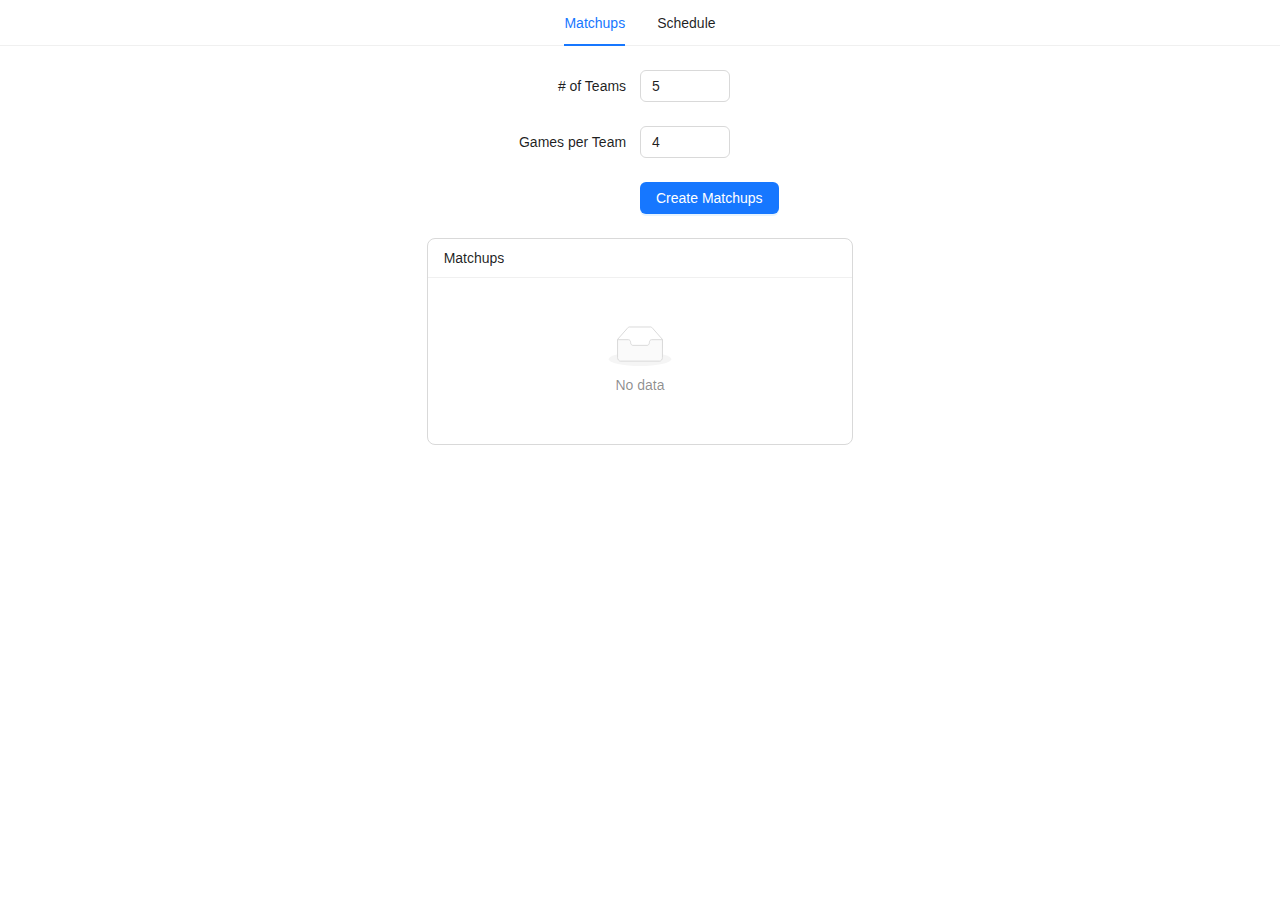
==== index.html @ 0de0ee50 "Initial commit" ====
<!DOCTYPE html><html lang="en"><head><meta charSet="utf-8"/><meta name="viewport" content="width=device-width, initial-scale=1"/><link rel="preload" href="/_next/static/media/4473ecc91f70f139-s.p.woff" as="font" crossorigin="" type="font/woff"/><link rel="preload" href="/_next/static/media/463dafcda517f24f-s.p.woff" as="font" crossorigin="" type="font/woff"/><link rel="stylesheet" href="/_next/static/css/fddc593a4c89abf1.css" data-precedence="next"/><link rel="preload" as="script" fetchPriority="low" href="/_next/static/chunks/webpack-c6ebdbcdc48341c8.js"/><script src="/_next/static/chunks/fd9d1056-bf12fd48b55a9a02.js" async=""></script><script src="/_next/static/chunks/23-c99eb7c52fe7d70e.js" async=""></script><script src="/_next/static/chunks/main-app-b1419a8f0c3ee296.js" async=""></script><script src="/_next/static/chunks/153-5f4d2be65ef3ec85.js" async=""></script><script src="/_next/static/chunks/app/page-cc1ab53317af07b2.js" async=""></script><title>Simple Scheduling</title><meta name="description" content="Scheduling Made Simple"/><link rel="icon" href="/icon.ico?8e29226c26d1bb35" type="image/x-icon" sizes="32x32"/><meta name="next-size-adjust"/><script src="/_next/static/chunks/polyfills-78c92fac7aa8fdd8.js" noModule=""></script></head><body class="__variable_1e4310 __variable_c3aa02 antialiased"><main><div class="ant-row ant-row-center css-qnu6hi"><div class="ant-col ant-col-24 css-qnu6hi"><ul class="ant-menu-overflow ant-menu ant-menu-root ant-menu-horizontal ant-menu-light css-qnu6hi" style="position:relative;display:flex;justify-content:center" role="menu" tabindex="0" data-menu-list="true"><li class="ant-menu-overflow-item ant-menu-item ant-menu-item-selected ant-menu-item-only-child" style="opacity:1;order:0" role="menuitem" tabindex="-1"><span class="ant-menu-title-content">Matchups</span></li><li class="ant-menu-overflow-item ant-menu-item ant-menu-item-only-child" style="opacity:1;order:1" role="menuitem" tabindex="-1"><span class="ant-menu-title-content">Schedule</span></li><li class="ant-menu-overflow-item ant-menu-overflow-item-rest ant-menu-submenu ant-menu-submenu-horizontal" style="opacity:0;height:0;overflow-y:hidden;order:9007199254740991;pointer-events:none;position:absolute" aria-hidden="true" role="none"><div role="menuitem" class="ant-menu-submenu-title" tabindex="-1" aria-expanded="false" aria-haspopup="true"><span role="img" aria-label="ellipsis" class="anticon anticon-ellipsis"><svg viewBox="64 64 896 896" focusable="false" data-icon="ellipsis" width="1em" height="1em" fill="currentColor" aria-hidden="true"><path d="M176 511a56 56 0 10112 0 56 56 0 10-112 0zm280 0a56 56 0 10112 0 56 56 0 10-112 0zm280 0a56 56 0 10112 0 56 56 0 10-112 0z"></path></svg></span><i class="ant-menu-submenu-arrow"></i></div></li></ul><div style="display:none" aria-hidden="true"></div></div></div><br/><div class="ant-row ant-row-center css-qnu6hi"><div class="ant-col ant-col-24 css-qnu6hi"><form id="basic" autoComplete="off" style="width:100%" class="ant-form ant-form-horizontal css-qnu6hi"><div class="ant-form-item css-qnu6hi"><div class="ant-row ant-form-item-row css-qnu6hi"><div class="ant-col ant-col-12 ant-form-item-label css-qnu6hi"><label for="basic_numberOfTeams" class="ant-form-item-no-colon" title="# of Teams"># of Teams</label></div><div class="ant-col ant-col-8 ant-form-item-control css-qnu6hi"><div class="ant-form-item-control-input"><div class="ant-form-item-control-input-content"><div class="ant-input-number ant-input-number-in-form-item css-qnu6hi ant-input-number-outlined"><div class="ant-input-number-handler-wrap"><span unselectable="on" role="button" aria-label="Increase Value" aria-disabled="false" class="ant-input-number-handler ant-input-number-handler-up"><span role="img" aria-label="up" class="anticon anticon-up ant-input-number-handler-up-inner"><svg viewBox="64 64 896 896" focusable="false" data-icon="up" width="1em" height="1em" fill="currentColor" aria-hidden="true"><path d="M890.5 755.3L537.9 269.2c-12.8-17.6-39-17.6-51.7 0L133.5 755.3A8 8 0 00140 768h75c5.1 0 9.9-2.5 12.9-6.6L512 369.8l284.1 391.6c3 4.1 7.8 6.6 12.9 6.6h75c6.5 0 10.3-7.4 6.5-12.7z"></path></svg></span></span><span unselectable="on" role="button" aria-label="Decrease Value" aria-disabled="false" class="ant-input-number-handler ant-input-number-handler-down"><span role="img" aria-label="down" class="anticon anticon-down ant-input-number-handler-down-inner"><svg viewBox="64 64 896 896" focusable="false" data-icon="down" width="1em" height="1em" fill="currentColor" aria-hidden="true"><path d="M884 256h-75c-5.1 0-9.9 2.5-12.9 6.6L512 654.2 227.9 262.6c-3-4.1-7.8-6.6-12.9-6.6h-75c-6.5 0-10.3 7.4-6.5 12.7l352.6 486.1c12.8 17.6 39 17.6 51.7 0l352.6-486.1c3.9-5.3.1-12.7-6.4-12.7z"></path></svg></span></span></div><div class="ant-input-number-input-wrap"><input autoComplete="off" role="spinbutton" aria-valuemin="4" aria-valuemax="9" aria-valuenow="5" step="1" id="basic_numberOfTeams" class="ant-input-number-input" value="5"/></div></div></div></div></div></div></div><div class="ant-form-item css-qnu6hi"><div class="ant-row ant-form-item-row css-qnu6hi"><div class="ant-col ant-col-12 ant-form-item-label css-qnu6hi"><label for="basic_gamesPerTeam" class="ant-form-item-no-colon" title="Games per Team">Games per Team</label></div><div class="ant-col ant-col-8 ant-form-item-control css-qnu6hi"><div class="ant-form-item-control-input"><div class="ant-form-item-control-input-content"><div class="ant-input-number ant-input-number-in-form-item css-qnu6hi ant-input-number-outlined"><div class="ant-input-number-handler-wrap"><span unselectable="on" role="button" aria-label="Increase Value" aria-disabled="false" class="ant-input-number-handler ant-input-number-handler-up"><span role="img" aria-label="up" class="anticon anticon-up ant-input-number-handler-up-inner"><svg viewBox="64 64 896 896" focusable="false" data-icon="up" width="1em" height="1em" fill="currentColor" aria-hidden="true"><path d="M890.5 755.3L537.9 269.2c-12.8-17.6-39-17.6-51.7 0L133.5 755.3A8 8 0 00140 768h75c5.1 0 9.9-2.5 12.9-6.6L512 369.8l284.1 391.6c3 4.1 7.8 6.6 12.9 6.6h75c6.5 0 10.3-7.4 6.5-12.7z"></path></svg></span></span><span unselectable="on" role="button" aria-label="Decrease Value" aria-disabled="true" class="ant-input-number-handler ant-input-number-handler-down ant-input-number-handler-down-disabled"><span role="img" aria-label="down" class="anticon anticon-down ant-input-number-handler-down-inner"><svg viewBox="64 64 896 896" focusable="false" data-icon="down" width="1em" height="1em" fill="currentColor" aria-hidden="true"><path d="M884 256h-75c-5.1 0-9.9 2.5-12.9 6.6L512 654.2 227.9 262.6c-3-4.1-7.8-6.6-12.9-6.6h-75c-6.5 0-10.3 7.4-6.5 12.7l352.6 486.1c12.8 17.6 39 17.6 51.7 0l352.6-486.1c3.9-5.3.1-12.7-6.4-12.7z"></path></svg></span></span></div><div class="ant-input-number-input-wrap"><input autoComplete="off" role="spinbutton" aria-valuemin="4" aria-valuemax="8" aria-valuenow="4" step="2" id="basic_gamesPerTeam" class="ant-input-number-input" value="4"/></div></div></div></div></div></div></div><div class="ant-form-item css-qnu6hi"><div class="ant-row ant-form-item-row css-qnu6hi"><div class="ant-col ant-col-offset-12 ant-form-item-control css-qnu6hi"><div class="ant-form-item-control-input"><div class="ant-form-item-control-input-content"><button type="submit" class="ant-btn css-qnu6hi ant-btn-primary"><span>Create Matchups</span></button></div></div></div></div></div></form></div></div><div class="ant-row ant-row-center css-qnu6hi"><div class="ant-col ant-col-xs-24 ant-col-sm-8 css-qnu6hi"><div style="width:100%" class="ant-list ant-list-sm ant-list-split ant-list-bordered css-qnu6hi"><div class="ant-list-header"><div>Matchups</div></div><div class="ant-spin-nested-loading css-qnu6hi"><div class="ant-spin-container"><div class="ant-list-empty-text"><div class="css-qnu6hi ant-empty ant-empty-normal"><div class="ant-empty-image"><svg width="64" height="41" viewBox="0 0 64 41" xmlns="http://www.w3.org/2000/svg"><title>Simple Empty</title><g transform="translate(0 1)" fill="none" fill-rule="evenodd"><ellipse fill="#f5f5f5" cx="32" cy="33" rx="32" ry="7"></ellipse><g fill-rule="nonzero" stroke="#d9d9d9"><path d="M55 12.76L44.854 1.258C44.367.474 43.656 0 42.907 0H21.093c-.749 0-1.46.474-1.947 1.257L9 12.761V22h46v-9.24z"></path><path d="M41.613 15.931c0-1.605.994-2.93 2.227-2.931H55v18.137C55 33.26 53.68 35 52.05 35h-40.1C10.32 35 9 33.259 9 31.137V13h11.16c1.233 0 2.227 1.323 2.227 2.928v.022c0 1.605 1.005 2.901 2.237 2.901h14.752c1.232 0 2.237-1.308 2.237-2.913v-.007z" fill="#fafafa"></path></g></g></svg></div><div class="ant-empty-description">No data</div></div></div></div></div></div></div></div></main><script src="/_next/static/chunks/webpack-c6ebdbcdc48341c8.js" async=""></script><script>(self.__next_f=self.__next_f||[]).push([0]);self.__next_f.push([2,null])</script><script>self.__next_f.push([1,"1:HL[\"/_next/static/media/4473ecc91f70f139-s.p.woff\",\"font\",{\"crossOrigin\":\"\",\"type\":\"font/woff\"}]\n2:HL[\"/_next/static/media/463dafcda517f24f-s.p.woff\",\"font\",{\"crossOrigin\":\"\",\"type\":\"font/woff\"}]\n3:HL[\"/_next/static/css/fddc593a4c89abf1.css\",\"style\"]\n"])</script><script>self.__next_f.push([1,"4:I[5751,[],\"\"]\n6:I[6513,[],\"ClientPageRoot\"]\n7:I[4405,[\"153\",\"static/chunks/153-5f4d2be65ef3ec85.js\",\"931\",\"static/chunks/app/page-cc1ab53317af07b2.js\"],\"default\",1]\n8:I[9275,[],\"\"]\n9:I[1343,[],\"\"]\nb:I[6130,[],\"\"]\nc:[]\n"])</script><script>self.__next_f.push([1,"0:[\"$\",\"$L4\",null,{\"buildId\":\"WcYzYQ-mXGl5-zBvfNTDU\",\"assetPrefix\":\"\",\"urlParts\":[\"\",\"\"],\"initialTree\":[\"\",{\"children\":[\"__PAGE__\",{}]},\"$undefined\",\"$undefined\",true],\"initialSeedData\":[\"\",{\"children\":[\"__PAGE__\",{},[[\"$L5\",[\"$\",\"$L6\",null,{\"props\":{\"params\":{},\"searchParams\":{}},\"Component\":\"$7\"}],null],null],null]},[[[[\"$\",\"link\",\"0\",{\"rel\":\"stylesheet\",\"href\":\"/_next/static/css/fddc593a4c89abf1.css\",\"precedence\":\"next\",\"crossOrigin\":\"$undefined\"}]],[\"$\",\"html\",null,{\"lang\":\"en\",\"children\":[\"$\",\"body\",null,{\"className\":\"__variable_1e4310 __variable_c3aa02 antialiased\",\"children\":[\"$\",\"$L8\",null,{\"parallelRouterKey\":\"children\",\"segmentPath\":[\"children\"],\"error\":\"$undefined\",\"errorStyles\":\"$undefined\",\"errorScripts\":\"$undefined\",\"template\":[\"$\",\"$L9\",null,{}],\"templateStyles\":\"$undefined\",\"templateScripts\":\"$undefined\",\"notFound\":[[\"$\",\"title\",null,{\"children\":\"404: This page could not be found.\"}],[\"$\",\"div\",null,{\"style\":{\"fontFamily\":\"system-ui,\\\"Segoe UI\\\",Roboto,Helvetica,Arial,sans-serif,\\\"Apple Color Emoji\\\",\\\"Segoe UI Emoji\\\"\",\"height\":\"100vh\",\"textAlign\":\"center\",\"display\":\"flex\",\"flexDirection\":\"column\",\"alignItems\":\"center\",\"justifyContent\":\"center\"},\"children\":[\"$\",\"div\",null,{\"children\":[[\"$\",\"style\",null,{\"dangerouslySetInnerHTML\":{\"__html\":\"body{color:#000;background:#fff;margin:0}.next-error-h1{border-right:1px solid rgba(0,0,0,.3)}@media (prefers-color-scheme:dark){body{color:#fff;background:#000}.next-error-h1{border-right:1px solid rgba(255,255,255,.3)}}\"}}],[\"$\",\"h1\",null,{\"className\":\"next-error-h1\",\"style\":{\"display\":\"inline-block\",\"margin\":\"0 20px 0 0\",\"padding\":\"0 23px 0 0\",\"fontSize\":24,\"fontWeight\":500,\"verticalAlign\":\"top\",\"lineHeight\":\"49px\"},\"children\":\"404\"}],[\"$\",\"div\",null,{\"style\":{\"display\":\"inline-block\"},\"children\":[\"$\",\"h2\",null,{\"style\":{\"fontSize\":14,\"fontWeight\":400,\"lineHeight\":\"49px\",\"margin\":0},\"children\":\"This page could not be found.\"}]}]]}]}]],\"notFoundStyles\":[]}]}]}]],null],null],\"couldBeIntercepted\":false,\"initialHead\":[null,\"$La\"],\"globalErrorComponent\":\"$b\",\"missingSlots\":\"$Wc\"}]\n"])</script><script>self.__next_f.push([1,"a:[[\"$\",\"meta\",\"0\",{\"name\":\"viewport\",\"content\":\"width=device-width, initial-scale=1\"}],[\"$\",\"meta\",\"1\",{\"charSet\":\"utf-8\"}],[\"$\",\"title\",\"2\",{\"children\":\"Simple Scheduling\"}],[\"$\",\"meta\",\"3\",{\"name\":\"description\",\"content\":\"Scheduling Made Simple\"}],[\"$\",\"link\",\"4\",{\"rel\":\"icon\",\"href\":\"/icon.ico?8e29226c26d1bb35\",\"type\":\"image/x-icon\",\"sizes\":\"32x32\"}],[\"$\",\"meta\",\"5\",{\"name\":\"next-size-adjust\"}]]\n5:null\n"])</script></body></html>
---- _next/static/css/fddc593a4c89abf1.css ----
@font-face{font-family:__geistSans_1e4310;src:url(/_next/static/media/4473ecc91f70f139-s.p.woff) format("woff");font-display:swap;font-weight:100 900}@font-face{font-family:__geistSans_Fallback_1e4310;src:local("Arial");ascent-override:85.83%;descent-override:20.52%;line-gap-override:9.33%;size-adjust:107.19%}.__className_1e4310{font-family:__geistSans_1e4310,__geistSans_Fallback_1e4310}.__variable_1e4310{--font-geist-sans:"__geistSans_1e4310","__geistSans_Fallback_1e4310"}@font-face{font-family:__geistMono_c3aa02;src:url(/_next/static/media/463dafcda517f24f-s.p.woff) format("woff");font-display:swap;font-weight:100 900}@font-face{font-family:__geistMono_Fallback_c3aa02;src:local("Arial");ascent-override:69.97%;descent-override:16.73%;line-gap-override:7.61%;size-adjust:131.49%}.__className_c3aa02{font-family:__geistMono_c3aa02,__geistMono_Fallback_c3aa02}.__variable_c3aa02{--font-geist-mono:"__geistMono_c3aa02","__geistMono_Fallback_c3aa02"}

/*
! tailwindcss v3.4.11 | MIT License | https://tailwindcss.com
*/*,:after,:before{box-sizing:border-box;border:0 solid #e5e7eb}:after,:before{--tw-content:""}:host,html{line-height:1.5;-webkit-text-size-adjust:100%;-moz-tab-size:4;tab-size:4;font-family:ui-sans-serif,system-ui,sans-serif,Apple Color Emoji,Segoe UI Emoji,Segoe UI Symbol,Noto Color Emoji;font-feature-settings:normal;font-variation-settings:normal;-webkit-tap-highlight-color:transparent}body{margin:0;line-height:inherit}hr{height:0;color:inherit;border-top-width:1px}abbr:where([title]){text-decoration:underline dotted}h1,h2,h3,h4,h5,h6{font-size:inherit;font-weight:inherit}a{color:inherit;text-decoration:inherit}b,strong{font-weight:bolder}code,kbd,pre,samp{font-family:ui-monospace,SFMono-Regular,Menlo,Monaco,Consolas,Liberation Mono,Courier New,monospace;font-feature-settings:normal;font-variation-settings:normal;font-size:1em}small{font-size:80%}sub,sup{font-size:75%;line-height:0;position:relative;vertical-align:baseline}sub{bottom:-.25em}sup{top:-.5em}table{text-indent:0;border-color:inherit;border-collapse:collapse}button,input,optgroup,select,textarea{font-family:inherit;font-feature-settings:inherit;font-variation-settings:inherit;font-size:100%;font-weight:inherit;line-height:inherit;letter-spacing:inherit;color:inherit;margin:0;padding:0}button,select{text-transform:none}button,input:where([type=button]),input:where([type=reset]),input:where([type=submit]){-webkit-appearance:button;background-color:transparent;background-image:none}:-moz-focusring{outline:auto}:-moz-ui-invalid{box-shadow:none}progress{vertical-align:baseline}::-webkit-inner-spin-button,::-webkit-outer-spin-button{height:auto}[type=search]{-webkit-appearance:textfield;outline-offset:-2px}::-webkit-search-decoration{-webkit-appearance:none}::-webkit-file-upload-button{-webkit-appearance:button;font:inherit}summary{display:list-item}blockquote,dd,dl,figure,h1,h2,h3,h4,h5,h6,hr,p,pre{margin:0}fieldset{margin:0}fieldset,legend{padding:0}menu,ol,ul{list-style:none;margin:0;padding:0}dialog{padding:0}textarea{resize:vertical}input::placeholder,textarea::placeholder{opacity:1;color:#9ca3af}[role=button],button{cursor:pointer}:disabled{cursor:default}audio,canvas,embed,iframe,img,object,svg,video{display:block;vertical-align:middle}img,video{max-width:100%;height:auto}[hidden]{display:none}*,:after,:before{--tw-border-spacing-x:0;--tw-border-spacing-y:0;--tw-translate-x:0;--tw-translate-y:0;--tw-rotate:0;--tw-skew-x:0;--tw-skew-y:0;--tw-scale-x:1;--tw-scale-y:1;--tw-pan-x: ;--tw-pan-y: ;--tw-pinch-zoom: ;--tw-scroll-snap-strictness:proximity;--tw-gradient-from-position: ;--tw-gradient-via-position: ;--tw-gradient-to-position: ;--tw-ordinal: ;--tw-slashed-zero: ;--tw-numeric-figure: ;--tw-numeric-spacing: ;--tw-numeric-fraction: ;--tw-ring-inset: ;--tw-ring-offset-width:0px;--tw-ring-offset-color:#fff;--tw-ring-color:rgba(59,130,246,.5);--tw-ring-offset-shadow:0 0 #0000;--tw-ring-shadow:0 0 #0000;--tw-shadow:0 0 #0000;--tw-shadow-colored:0 0 #0000;--tw-blur: ;--tw-brightness: ;--tw-contrast: ;--tw-grayscale: ;--tw-hue-rotate: ;--tw-invert: ;--tw-saturate: ;--tw-sepia: ;--tw-drop-shadow: ;--tw-backdrop-blur: ;--tw-backdrop-brightness: ;--tw-backdrop-contrast: ;--tw-backdrop-grayscale: ;--tw-backdrop-hue-rotate: ;--tw-backdrop-invert: ;--tw-backdrop-opacity: ;--tw-backdrop-saturate: ;--tw-backdrop-sepia: ;--tw-contain-size: ;--tw-contain-layout: ;--tw-contain-paint: ;--tw-contain-style: }::backdrop{--tw-border-spacing-x:0;--tw-border-spacing-y:0;--tw-translate-x:0;--tw-translate-y:0;--tw-rotate:0;--tw-skew-x:0;--tw-skew-y:0;--tw-scale-x:1;--tw-scale-y:1;--tw-pan-x: ;--tw-pan-y: ;--tw-pinch-zoom: ;--tw-scroll-snap-strictness:proximity;--tw-gradient-from-position: ;--tw-gradient-via-position: ;--tw-gradient-to-position: ;--tw-ordinal: ;--tw-slashed-zero: ;--tw-numeric-figure: ;--tw-numeric-spacing: ;--tw-numeric-fraction: ;--tw-ring-inset: ;--tw-ring-offset-width:0px;--tw-ring-offset-color:#fff;--tw-ring-color:rgba(59,130,246,.5);--tw-ring-offset-shadow:0 0 #0000;--tw-ring-shadow:0 0 #0000;--tw-shadow:0 0 #0000;--tw-shadow-colored:0 0 #0000;--tw-blur: ;--tw-brightness: ;--tw-contrast: ;--tw-grayscale: ;--tw-hue-rotate: ;--tw-invert: ;--tw-saturate: ;--tw-sepia: ;--tw-drop-shadow: ;--tw-backdrop-blur: ;--tw-backdrop-brightness: ;--tw-backdrop-contrast: ;--tw-backdrop-grayscale: ;--tw-backdrop-hue-rotate: ;--tw-backdrop-invert: ;--tw-backdrop-opacity: ;--tw-backdrop-saturate: ;--tw-backdrop-sepia: ;--tw-contain-size: ;--tw-contain-layout: ;--tw-contain-paint: ;--tw-contain-style: }.relative{position:relative}.flex{display:flex}.antialiased{-webkit-font-smoothing:antialiased;-moz-osx-font-smoothing:grayscale}
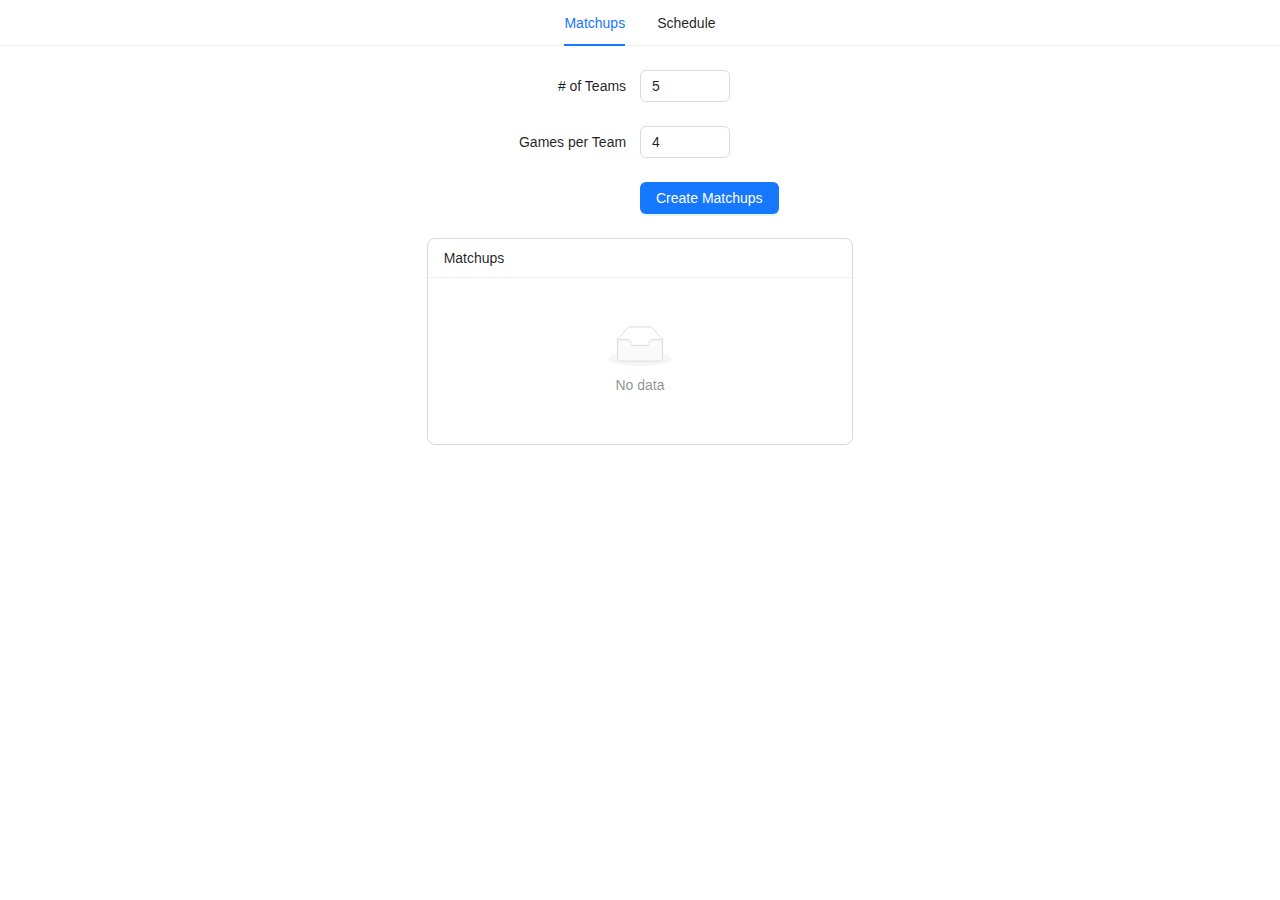
==== commit 8b609509: "Add files via upload" ====
--- a/index.html
+++ b/index.html
@@ -1 +1,9464 @@
-<!DOCTYPE html><html lang="en"><head><meta charSet="utf-8"/><meta name="viewport" content="width=device-width, initial-scale=1"/><link rel="preload" href="/_next/static/media/4473ecc91f70f139-s.p.woff" as="font" crossorigin="" type="font/woff"/><link rel="preload" href="/_next/static/media/463dafcda517f24f-s.p.woff" as="font" crossorigin="" type="font/woff"/><link rel="stylesheet" href="/_next/static/css/fddc593a4c89abf1.css" data-precedence="next"/><link rel="preload" as="script" fetchPriority="low" href="/_next/static/chunks/webpack-c6ebdbcdc48341c8.js"/><script src="/_next/static/chunks/fd9d1056-bf12fd48b55a9a02.js" async=""></script><script src="/_next/static/chunks/23-c99eb7c52fe7d70e.js" async=""></script><script src="/_next/static/chunks/main-app-b1419a8f0c3ee296.js" async=""></script><script src="/_next/static/chunks/153-5f4d2be65ef3ec85.js" async=""></script><script src="/_next/static/chunks/app/page-cc1ab53317af07b2.js" async=""></script><title>Simple Scheduling</title><meta name="description" content="Scheduling Made Simple"/><link rel="icon" href="/icon.ico?8e29226c26d1bb35" type="image/x-icon" sizes="32x32"/><meta name="next-size-adjust"/><script src="/_next/static/chunks/polyfills-78c92fac7aa8fdd8.js" noModule=""></script></head><body class="__variable_1e4310 __variable_c3aa02 antialiased"><main><div class="ant-row ant-row-center css-qnu6hi"><div class="ant-col ant-col-24 css-qnu6hi"><ul class="ant-menu-overflow ant-menu ant-menu-root ant-menu-horizontal ant-menu-light css-qnu6hi" style="position:relative;display:flex;justify-content:center" role="menu" tabindex="0" data-menu-list="true"><li class="ant-menu-overflow-item ant-menu-item ant-menu-item-selected ant-menu-item-only-child" style="opacity:1;order:0" role="menuitem" tabindex="-1"><span class="ant-menu-title-content">Matchups</span></li><li class="ant-menu-overflow-item ant-menu-item ant-menu-item-only-child" style="opacity:1;order:1" role="menuitem" tabindex="-1"><span class="ant-menu-title-content">Schedule</span></li><li class="ant-menu-overflow-item ant-menu-overflow-item-rest ant-menu-submenu ant-menu-submenu-horizontal" style="opacity:0;height:0;overflow-y:hidden;order:9007199254740991;pointer-events:none;position:absolute" aria-hidden="true" role="none"><div role="menuitem" class="ant-menu-submenu-title" tabindex="-1" aria-expanded="false" aria-haspopup="true"><span role="img" aria-label="ellipsis" class="anticon anticon-ellipsis"><svg viewBox="64 64 896 896" focusable="false" data-icon="ellipsis" width="1em" height="1em" fill="currentColor" aria-hidden="true"><path d="M176 511a56 56 0 10112 0 56 56 0 10-112 0zm280 0a56 56 0 10112 0 56 56 0 10-112 0zm280 0a56 56 0 10112 0 56 56 0 10-112 0z"></path></svg></span><i class="ant-menu-submenu-arrow"></i></div></li></ul><div style="display:none" aria-hidden="true"></div></div></div><br/><div class="ant-row ant-row-center css-qnu6hi"><div class="ant-col ant-col-24 css-qnu6hi"><form id="basic" autoComplete="off" style="width:100%" class="ant-form ant-form-horizontal css-qnu6hi"><div class="ant-form-item css-qnu6hi"><div class="ant-row ant-form-item-row css-qnu6hi"><div class="ant-col ant-col-12 ant-form-item-label css-qnu6hi"><label for="basic_numberOfTeams" class="ant-form-item-no-colon" title="# of Teams"># of Teams</label></div><div class="ant-col ant-col-8 ant-form-item-control css-qnu6hi"><div class="ant-form-item-control-input"><div class="ant-form-item-control-input-content"><div class="ant-input-number ant-input-number-in-form-item css-qnu6hi ant-input-number-outlined"><div class="ant-input-number-handler-wrap"><span unselectable="on" role="button" aria-label="Increase Value" aria-disabled="false" class="ant-input-number-handler ant-input-number-handler-up"><span role="img" aria-label="up" class="anticon anticon-up ant-input-number-handler-up-inner"><svg viewBox="64 64 896 896" focusable="false" data-icon="up" width="1em" height="1em" fill="currentColor" aria-hidden="true"><path d="M890.5 755.3L537.9 269.2c-12.8-17.6-39-17.6-51.7 0L133.5 755.3A8 8 0 00140 768h75c5.1 0 9.9-2.5 12.9-6.6L512 369.8l284.1 391.6c3 4.1 7.8 6.6 12.9 6.6h75c6.5 0 10.3-7.4 6.5-12.7z"></path></svg></span></span><span unselectable="on" role="button" aria-label="Decrease Value" aria-disabled="false" class="ant-input-number-handler ant-input-number-handler-down"><span role="img" aria-label="down" class="anticon anticon-down ant-input-number-handler-down-inner"><svg viewBox="64 64 896 896" focusable="false" data-icon="down" width="1em" height="1em" fill="currentColor" aria-hidden="true"><path d="M884 256h-75c-5.1 0-9.9 2.5-12.9 6.6L512 654.2 227.9 262.6c-3-4.1-7.8-6.6-12.9-6.6h-75c-6.5 0-10.3 7.4-6.5 12.7l352.6 486.1c12.8 17.6 39 17.6 51.7 0l352.6-486.1c3.9-5.3.1-12.7-6.4-12.7z"></path></svg></span></span></div><div class="ant-input-number-input-wrap"><input autoComplete="off" role="spinbutton" aria-valuemin="4" aria-valuemax="9" aria-valuenow="5" step="1" id="basic_numberOfTeams" class="ant-input-number-input" value="5"/></div></div></div></div></div></div></div><div class="ant-form-item css-qnu6hi"><div class="ant-row ant-form-item-row css-qnu6hi"><div class="ant-col ant-col-12 ant-form-item-label css-qnu6hi"><label for="basic_gamesPerTeam" class="ant-form-item-no-colon" title="Games per Team">Games per Team</label></div><div class="ant-col ant-col-8 ant-form-item-control css-qnu6hi"><div class="ant-form-item-control-input"><div class="ant-form-item-control-input-content"><div class="ant-input-number ant-input-number-in-form-item css-qnu6hi ant-input-number-outlined"><div class="ant-input-number-handler-wrap"><span unselectable="on" role="button" aria-label="Increase Value" aria-disabled="false" class="ant-input-number-handler ant-input-number-handler-up"><span role="img" aria-label="up" class="anticon anticon-up ant-input-number-handler-up-inner"><svg viewBox="64 64 896 896" focusable="false" data-icon="up" width="1em" height="1em" fill="currentColor" aria-hidden="true"><path d="M890.5 755.3L537.9 269.2c-12.8-17.6-39-17.6-51.7 0L133.5 755.3A8 8 0 00140 768h75c5.1 0 9.9-2.5 12.9-6.6L512 369.8l284.1 391.6c3 4.1 7.8 6.6 12.9 6.6h75c6.5 0 10.3-7.4 6.5-12.7z"></path></svg></span></span><span unselectable="on" role="button" aria-label="Decrease Value" aria-disabled="true" class="ant-input-number-handler ant-input-number-handler-down ant-input-number-handler-down-disabled"><span role="img" aria-label="down" class="anticon anticon-down ant-input-number-handler-down-inner"><svg viewBox="64 64 896 896" focusable="false" data-icon="down" width="1em" height="1em" fill="currentColor" aria-hidden="true"><path d="M884 256h-75c-5.1 0-9.9 2.5-12.9 6.6L512 654.2 227.9 262.6c-3-4.1-7.8-6.6-12.9-6.6h-75c-6.5 0-10.3 7.4-6.5 12.7l352.6 486.1c12.8 17.6 39 17.6 51.7 0l352.6-486.1c3.9-5.3.1-12.7-6.4-12.7z"></path></svg></span></span></div><div class="ant-input-number-input-wrap"><input autoComplete="off" role="spinbutton" aria-valuemin="4" aria-valuemax="8" aria-valuenow="4" step="2" id="basic_gamesPerTeam" class="ant-input-number-input" value="4"/></div></div></div></div></div></div></div><div class="ant-form-item css-qnu6hi"><div class="ant-row ant-form-item-row css-qnu6hi"><div class="ant-col ant-col-offset-12 ant-form-item-control css-qnu6hi"><div class="ant-form-item-control-input"><div class="ant-form-item-control-input-content"><button type="submit" class="ant-btn css-qnu6hi ant-btn-primary"><span>Create Matchups</span></button></div></div></div></div></div></form></div></div><div class="ant-row ant-row-center css-qnu6hi"><div class="ant-col ant-col-xs-24 ant-col-sm-8 css-qnu6hi"><div style="width:100%" class="ant-list ant-list-sm ant-list-split ant-list-bordered css-qnu6hi"><div class="ant-list-header"><div>Matchups</div></div><div class="ant-spin-nested-loading css-qnu6hi"><div class="ant-spin-container"><div class="ant-list-empty-text"><div class="css-qnu6hi ant-empty ant-empty-normal"><div class="ant-empty-image"><svg width="64" height="41" viewBox="0 0 64 41" xmlns="http://www.w3.org/2000/svg"><title>Simple Empty</title><g transform="translate(0 1)" fill="none" fill-rule="evenodd"><ellipse fill="#f5f5f5" cx="32" cy="33" rx="32" ry="7"></ellipse><g fill-rule="nonzero" stroke="#d9d9d9"><path d="M55 12.76L44.854 1.258C44.367.474 43.656 0 42.907 0H21.093c-.749 0-1.46.474-1.947 1.257L9 12.761V22h46v-9.24z"></path><path d="M41.613 15.931c0-1.605.994-2.93 2.227-2.931H55v18.137C55 33.26 53.68 35 52.05 35h-40.1C10.32 35 9 33.259 9 31.137V13h11.16c1.233 0 2.227 1.323 2.227 2.928v.022c0 1.605 1.005 2.901 2.237 2.901h14.752c1.232 0 2.237-1.308 2.237-2.913v-.007z" fill="#fafafa"></path></g></g></svg></div><div class="ant-empty-description">No data</div></div></div></div></div></div></div></div></main><script src="/_next/static/chunks/webpack-c6ebdbcdc48341c8.js" async=""></script><script>(self.__next_f=self.__next_f||[]).push([0]);self.__next_f.push([2,null])</script><script>self.__next_f.push([1,"1:HL[\"/_next/static/media/4473ecc91f70f139-s.p.woff\",\"font\",{\"crossOrigin\":\"\",\"type\":\"font/woff\"}]\n2:HL[\"/_next/static/media/463dafcda517f24f-s.p.woff\",\"font\",{\"crossOrigin\":\"\",\"type\":\"font/woff\"}]\n3:HL[\"/_next/static/css/fddc593a4c89abf1.css\",\"style\"]\n"])</script><script>self.__next_f.push([1,"4:I[5751,[],\"\"]\n6:I[6513,[],\"ClientPageRoot\"]\n7:I[4405,[\"153\",\"static/chunks/153-5f4d2be65ef3ec85.js\",\"931\",\"static/chunks/app/page-cc1ab53317af07b2.js\"],\"default\",1]\n8:I[9275,[],\"\"]\n9:I[1343,[],\"\"]\nb:I[6130,[],\"\"]\nc:[]\n"])</script><script>self.__next_f.push([1,"0:[\"$\",\"$L4\",null,{\"buildId\":\"WcYzYQ-mXGl5-zBvfNTDU\",\"assetPrefix\":\"\",\"urlParts\":[\"\",\"\"],\"initialTree\":[\"\",{\"children\":[\"__PAGE__\",{}]},\"$undefined\",\"$undefined\",true],\"initialSeedData\":[\"\",{\"children\":[\"__PAGE__\",{},[[\"$L5\",[\"$\",\"$L6\",null,{\"props\":{\"params\":{},\"searchParams\":{}},\"Component\":\"$7\"}],null],null],null]},[[[[\"$\",\"link\",\"0\",{\"rel\":\"stylesheet\",\"href\":\"/_next/static/css/fddc593a4c89abf1.css\",\"precedence\":\"next\",\"crossOrigin\":\"$undefined\"}]],[\"$\",\"html\",null,{\"lang\":\"en\",\"children\":[\"$\",\"body\",null,{\"className\":\"__variable_1e4310 __variable_c3aa02 antialiased\",\"children\":[\"$\",\"$L8\",null,{\"parallelRouterKey\":\"children\",\"segmentPath\":[\"children\"],\"error\":\"$undefined\",\"errorStyles\":\"$undefined\",\"errorScripts\":\"$undefined\",\"template\":[\"$\",\"$L9\",null,{}],\"templateStyles\":\"$undefined\",\"templateScripts\":\"$undefined\",\"notFound\":[[\"$\",\"title\",null,{\"children\":\"404: This page could not be found.\"}],[\"$\",\"div\",null,{\"style\":{\"fontFamily\":\"system-ui,\\\"Segoe UI\\\",Roboto,Helvetica,Arial,sans-serif,\\\"Apple Color Emoji\\\",\\\"Segoe UI Emoji\\\"\",\"height\":\"100vh\",\"textAlign\":\"center\",\"display\":\"flex\",\"flexDirection\":\"column\",\"alignItems\":\"center\",\"justifyContent\":\"center\"},\"children\":[\"$\",\"div\",null,{\"children\":[[\"$\",\"style\",null,{\"dangerouslySetInnerHTML\":{\"__html\":\"body{color:#000;background:#fff;margin:0}.next-error-h1{border-right:1px solid rgba(0,0,0,.3)}@media (prefers-color-scheme:dark){body{color:#fff;background:#000}.next-error-h1{border-right:1px solid rgba(255,255,255,.3)}}\"}}],[\"$\",\"h1\",null,{\"className\":\"next-error-h1\",\"style\":{\"display\":\"inline-block\",\"margin\":\"0 20px 0 0\",\"padding\":\"0 23px 0 0\",\"fontSize\":24,\"fontWeight\":500,\"verticalAlign\":\"top\",\"lineHeight\":\"49px\"},\"children\":\"404\"}],[\"$\",\"div\",null,{\"style\":{\"display\":\"inline-block\"},\"children\":[\"$\",\"h2\",null,{\"style\":{\"fontSize\":14,\"fontWeight\":400,\"lineHeight\":\"49px\",\"margin\":0},\"children\":\"This page could not be found.\"}]}]]}]}]],\"notFoundStyles\":[]}]}]}]],null],null],\"couldBeIntercepted\":false,\"initialHead\":[null,\"$La\"],\"globalErrorComponent\":\"$b\",\"missingSlots\":\"$Wc\"}]\n"])</script><script>self.__next_f.push([1,"a:[[\"$\",\"meta\",\"0\",{\"name\":\"viewport\",\"content\":\"width=device-width, initial-scale=1\"}],[\"$\",\"meta\",\"1\",{\"charSet\":\"utf-8\"}],[\"$\",\"title\",\"2\",{\"children\":\"Simple Scheduling\"}],[\"$\",\"meta\",\"3\",{\"name\":\"description\",\"content\":\"Scheduling Made Simple\"}],[\"$\",\"link\",\"4\",{\"rel\":\"icon\",\"href\":\"/icon.ico?8e29226c26d1bb35\",\"type\":\"image/x-icon\",\"sizes\":\"32x32\"}],[\"$\",\"meta\",\"5\",{\"name\":\"next-size-adjust\"}]]\n5:null\n"])</script></body></html>+<!DOCTYPE html>
+<html lang="en">
+<head>
+    <meta charSet="utf-8"/>
+    <meta name="viewport" content="width=device-width, initial-scale=1"/>
+    <link rel="preload" href="./_next/static/media/a34f9d1faa5f3315-s.p.woff2" as="font" crossorigin=""
+          type="font/woff2"/>
+    <link rel="stylesheet" href="./_next/static/css/2dc00a29c2a13d7d.css" data-precedence="next"/>
+    <link rel="preload" as="script" fetchPriority="low" href="./_next/static/chunks/webpack-378919b44c3d509d.js"/>
+    <script src="./_next/static/chunks/9d4762ae-04342eaef783a6b0.js" async=""></script>
+    <script src="./_next/static/chunks/488-0710c18dc7712fdc.js" async=""></script>
+    <script src="./_next/static/chunks/main-app-54c06237f918b2fe.js" async=""></script>
+    <script src="./_next/static/chunks/128-f681c0ced400838c.js" async=""></script>
+    <script src="./_next/static/chunks/590-5e25998ae001f143.js" async=""></script>
+    <script src="./_next/static/chunks/app/page-1a228c8c072caf92.js" async=""></script>
+    <script src="./_next/static/chunks/app/layout-32378de82603aac7.js" async=""></script>
+    <title>Simple Scheduling</title>
+    <meta name="description" content="Scheduling Made Simple"/>
+    <link rel="icon" href="/icon.ico?8e29226c26d1bb35" type="image/x-icon" sizes="32x32"/>
+    <meta name="next-size-adjust"/>
+    <script src="./_next/static/chunks/polyfills-78c92fac7aa8fdd8.js" noModule=""></script>
+    <style id="antd-cssinjs" data-rc-order="prepend"
+           data-rc-priority="-1000">:where(.css-qnu6hi)[class^="ant-form"], :where(.css-qnu6hi)[class*=" ant-form"] {
+        font-family: -apple-system, BlinkMacSystemFont, 'Segoe UI', Roboto, 'Helvetica Neue', Arial, 'Noto Sans', sans-serif, 'Apple Color Emoji', 'Segoe UI Emoji', 'Segoe UI Symbol', 'Noto Color Emoji';
+        font-size: 14px;
+        box-sizing: border-box;
+    }
+
+    :where(.css-qnu6hi)[class^="ant-form"]::before, :where(.css-qnu6hi)[class*=" ant-form"]::before, :where(.css-qnu6hi)[class^="ant-form"]::after, :where(.css-qnu6hi)[class*=" ant-form"]::after {
+        box-sizing: border-box;
+    }
+
+    :where(.css-qnu6hi)[class^="ant-form"] [class^="ant-form"], :where(.css-qnu6hi)[class*=" ant-form"] [class^="ant-form"], :where(.css-qnu6hi)[class^="ant-form"] [class*=" ant-form"], :where(.css-qnu6hi)[class*=" ant-form"] [class*=" ant-form"] {
+        box-sizing: border-box;
+    }
+
+    :where(.css-qnu6hi)[class^="ant-form"] [class^="ant-form"]::before, :where(.css-qnu6hi)[class*=" ant-form"] [class^="ant-form"]::before, :where(.css-qnu6hi)[class^="ant-form"] [class*=" ant-form"]::before, :where(.css-qnu6hi)[class*=" ant-form"] [class*=" ant-form"]::before, :where(.css-qnu6hi)[class^="ant-form"] [class^="ant-form"]::after, :where(.css-qnu6hi)[class*=" ant-form"] [class^="ant-form"]::after, :where(.css-qnu6hi)[class^="ant-form"] [class*=" ant-form"]::after, :where(.css-qnu6hi)[class*=" ant-form"] [class*=" ant-form"]::after {
+        box-sizing: border-box;
+    }
+
+    :where(.css-qnu6hi).ant-form {
+        box-sizing: border-box;
+        margin: 0;
+        padding: 0;
+        color: rgba(0, 0, 0, 0.88);
+        font-size: 14px;
+        line-height: 1.5714285714285714;
+        list-style: none;
+        font-family: -apple-system, BlinkMacSystemFont, 'Segoe UI', Roboto, 'Helvetica Neue', Arial, 'Noto Sans', sans-serif, 'Apple Color Emoji', 'Segoe UI Emoji', 'Segoe UI Symbol', 'Noto Color Emoji';
+    }
+
+    :where(.css-qnu6hi).ant-form legend {
+        display: block;
+        width: 100%;
+        margin-bottom: 24px;
+        padding: 0;
+        color: rgba(0, 0, 0, 0.45);
+        font-size: 16px;
+        line-height: inherit;
+        border: 0;
+        border-bottom: 1px solid #d9d9d9;
+    }
+
+    :where(.css-qnu6hi).ant-form input[type="search"] {
+        box-sizing: border-box;
+    }
+
+    :where(.css-qnu6hi).ant-form input[type="radio"], :where(.css-qnu6hi).ant-form input[type="checkbox"] {
+        line-height: normal;
+    }
+
+    :where(.css-qnu6hi).ant-form input[type="file"] {
+        display: block;
+    }
+
+    :where(.css-qnu6hi).ant-form input[type="range"] {
+        display: block;
+        width: 100%;
+    }
+
+    :where(.css-qnu6hi).ant-form select[multiple], :where(.css-qnu6hi).ant-form select[size] {
+        height: auto;
+    }
+
+    :where(.css-qnu6hi).ant-form input[type='file']:focus, :where(.css-qnu6hi).ant-form input[type='radio']:focus, :where(.css-qnu6hi).ant-form input[type='checkbox']:focus {
+        outline: 0;
+        box-shadow: 0 0 0 2px rgba(5, 145, 255, 0.1);
+    }
+
+    :where(.css-qnu6hi).ant-form output {
+        display: block;
+        padding-top: 15px;
+        color: rgba(0, 0, 0, 0.88);
+        font-size: 14px;
+        line-height: 1.5714285714285714;
+    }
+
+    :where(.css-qnu6hi).ant-form .ant-form-text {
+        display: inline-block;
+        padding-inline-end: 12px;
+    }
+
+    :where(.css-qnu6hi).ant-form-small .ant-form-item .ant-form-item-label > label {
+        height: 24px;
+    }
+
+    :where(.css-qnu6hi).ant-form-small .ant-form-item .ant-form-item-control-input {
+        min-height: 24px;
+    }
+
+    :where(.css-qnu6hi).ant-form-large .ant-form-item .ant-form-item-label > label {
+        height: 40px;
+    }
+
+    :where(.css-qnu6hi).ant-form-large .ant-form-item .ant-form-item-control-input {
+        min-height: 40px;
+    }
+
+    :where(.css-qnu6hi).ant-form-item {
+        box-sizing: border-box;
+        margin: 0;
+        padding: 0;
+        color: rgba(0, 0, 0, 0.88);
+        font-size: 14px;
+        line-height: 1.5714285714285714;
+        list-style: none;
+        font-family: -apple-system, BlinkMacSystemFont, 'Segoe UI', Roboto, 'Helvetica Neue', Arial, 'Noto Sans', sans-serif, 'Apple Color Emoji', 'Segoe UI Emoji', 'Segoe UI Symbol', 'Noto Color Emoji';
+        margin-bottom: 24px;
+        vertical-align: top;
+    }
+
+    :where(.css-qnu6hi).ant-form-item-with-help {
+        transition: none;
+    }
+
+    :where(.css-qnu6hi).ant-form-item-hidden, :where(.css-qnu6hi).ant-form-item-hidden.ant-row {
+        display: none;
+    }
+
+    :where(.css-qnu6hi).ant-form-item-has-warning .ant-form-item-split {
+        color: #ff4d4f;
+    }
+
+    :where(.css-qnu6hi).ant-form-item-has-error .ant-form-item-split {
+        color: #faad14;
+    }
+
+    :where(.css-qnu6hi).ant-form-item .ant-form-item-label {
+        flex-grow: 0;
+        overflow: hidden;
+        white-space: nowrap;
+        text-align: end;
+        vertical-align: middle;
+    }
+
+    :where(.css-qnu6hi).ant-form-item .ant-form-item-label-left {
+        text-align: start;
+    }
+
+    :where(.css-qnu6hi).ant-form-item .ant-form-item-label-wrap {
+        overflow: unset;
+        line-height: 1.5714285714285714;
+        white-space: unset;
+    }
+
+    :where(.css-qnu6hi).ant-form-item .ant-form-item-label > label {
+        position: relative;
+        display: inline-flex;
+        align-items: center;
+        max-width: 100%;
+        height: 32px;
+        color: rgba(0, 0, 0, 0.88);
+        font-size: 14px;
+    }
+
+    :where(.css-qnu6hi).ant-form-item .ant-form-item-label > label > .anticon {
+        font-size: 14px;
+        vertical-align: top;
+    }
+
+    :where(.css-qnu6hi).ant-form-item .ant-form-item-label > label.ant-form-item-required:not(.ant-form-item-required-mark-optional)::before {
+        display: inline-block;
+        margin-inline-end: 4px;
+        color: #ff4d4f;
+        font-size: 14px;
+        font-family: SimSun, sans-serif;
+        line-height: 1;
+        content: "*";
+    }
+
+    .ant-form-hide-required-mark :where(.css-qnu6hi).ant-form-item .ant-form-item-label > label.ant-form-item-required:not(.ant-form-item-required-mark-optional)::before {
+        display: none;
+    }
+
+    :where(.css-qnu6hi).ant-form-item .ant-form-item-label > label .ant-form-item-optional {
+        display: inline-block;
+        margin-inline-start: 4px;
+        color: rgba(0, 0, 0, 0.45);
+    }
+
+    .ant-form-hide-required-mark :where(.css-qnu6hi).ant-form-item .ant-form-item-label > label .ant-form-item-optional {
+        display: none;
+    }
+
+    :where(.css-qnu6hi).ant-form-item .ant-form-item-label > label .ant-form-item-tooltip {
+        color: rgba(0, 0, 0, 0.45);
+        cursor: help;
+        writing-mode: horizontal-tb;
+        margin-inline-start: 4px;
+    }
+
+    :where(.css-qnu6hi).ant-form-item .ant-form-item-label > label::after {
+        content: ":";
+        position: relative;
+        margin-block: 0;
+        margin-inline-start: 2px;
+        margin-inline-end: 8px;
+    }
+
+    :where(.css-qnu6hi).ant-form-item .ant-form-item-label > label.ant-form-item-no-colon::after {
+        content: "\a0";
+    }
+
+    :where(.css-qnu6hi).ant-form-item .ant-form-item-control {
+        --ant-display: flex;
+        flex-direction: column;
+        flex-grow: 1;
+    }
+
+    :where(.css-qnu6hi).ant-form-item .ant-form-item-control:first-child:not([class^="'ant-col-'"]):not([class*="' ant-col-'"]) {
+        width: 100%;
+    }
+
+    :where(.css-qnu6hi).ant-form-item .ant-form-item-control-input {
+        position: relative;
+        display: flex;
+        align-items: center;
+        min-height: 32px;
+    }
+
+    :where(.css-qnu6hi).ant-form-item .ant-form-item-control-input-content {
+        flex: auto;
+        max-width: 100%;
+    }
+
+    :where(.css-qnu6hi).ant-form-item .ant-form-item-explain, :where(.css-qnu6hi).ant-form-item .ant-form-item-extra {
+        clear: both;
+        color: rgba(0, 0, 0, 0.45);
+        font-size: 14px;
+        line-height: 1.5714285714285714;
+    }
+
+    :where(.css-qnu6hi).ant-form-item .ant-form-item-explain-connected {
+        width: 100%;
+    }
+
+    :where(.css-qnu6hi).ant-form-item .ant-form-item-extra {
+        min-height: 24px;
+        transition: color 0.2s cubic-bezier(0.215, 0.61, 0.355, 1);
+    }
+
+    :where(.css-qnu6hi).ant-form-item .ant-form-item-explain-error {
+        color: #ff4d4f;
+    }
+
+    :where(.css-qnu6hi).ant-form-item .ant-form-item-explain-warning {
+        color: #faad14;
+    }
+
+    :where(.css-qnu6hi).ant-form-item-with-help .ant-form-item-explain {
+        height: auto;
+        opacity: 1;
+    }
+
+    :where(.css-qnu6hi).ant-form-item .ant-form-item-feedback-icon {
+        font-size: 14px;
+        text-align: center;
+        visibility: visible;
+        animation-name: css-qnu6hi-antZoomIn;
+        animation-duration: 0.2s;
+        animation-timing-function: cubic-bezier(0.12, 0.4, 0.29, 1.46);
+        pointer-events: none;
+    }
+
+    :where(.css-qnu6hi).ant-form-item .ant-form-item-feedback-icon-success {
+        color: #52c41a;
+    }
+
+    :where(.css-qnu6hi).ant-form-item .ant-form-item-feedback-icon-error {
+        color: #ff4d4f;
+    }
+
+    :where(.css-qnu6hi).ant-form-item .ant-form-item-feedback-icon-warning {
+        color: #faad14;
+    }
+
+    :where(.css-qnu6hi).ant-form-item .ant-form-item-feedback-icon-validating {
+        color: #1677ff;
+    }
+
+    :where(.css-qnu6hi).ant-form-show-help {
+        transition: opacity 0.3s cubic-bezier(0.645, 0.045, 0.355, 1);
+    }
+
+    :where(.css-qnu6hi).ant-form-show-help-appear, :where(.css-qnu6hi).ant-form-show-help-enter {
+        opacity: 0;
+    }
+
+    :where(.css-qnu6hi).ant-form-show-help-appear-active, :where(.css-qnu6hi).ant-form-show-help-enter-active {
+        opacity: 1;
+    }
+
+    :where(.css-qnu6hi).ant-form-show-help-leave {
+        opacity: 1;
+    }
+
+    :where(.css-qnu6hi).ant-form-show-help-leave-active {
+        opacity: 0;
+    }
+
+    :where(.css-qnu6hi).ant-form-show-help .ant-form-show-help-item {
+        overflow: hidden;
+        transition: height 0.3s cubic-bezier(0.645, 0.045, 0.355, 1), opacity 0.3s cubic-bezier(0.645, 0.045, 0.355, 1), transform 0.3s cubic-bezier(0.645, 0.045, 0.355, 1) !important;
+    }
+
+    :where(.css-qnu6hi).ant-form-show-help .ant-form-show-help-item.ant-form-show-help-item-appear, :where(.css-qnu6hi).ant-form-show-help .ant-form-show-help-item.ant-form-show-help-item-enter {
+        transform: translateY(-5px);
+        opacity: 0;
+    }
+
+    :where(.css-qnu6hi).ant-form-show-help .ant-form-show-help-item.ant-form-show-help-item-appear-active, :where(.css-qnu6hi).ant-form-show-help .ant-form-show-help-item.ant-form-show-help-item-enter-active {
+        transform: translateY(0);
+        opacity: 1;
+    }
+
+    :where(.css-qnu6hi).ant-form-show-help .ant-form-show-help-item.ant-form-show-help-item-leave-active {
+        transform: translateY(-5px);
+    }
+
+    :where(.css-qnu6hi).ant-form-horizontal .ant-form-item-label {
+        flex-grow: 0;
+    }
+
+    :where(.css-qnu6hi).ant-form-horizontal .ant-form-item-control {
+        flex: 1 1 0;
+        min-width: 0;
+    }
+
+    :where(.css-qnu6hi).ant-form-horizontal .ant-form-item-label[class$='-24'] + .ant-form-item-control, :where(.css-qnu6hi).ant-form-horizontal .ant-form-item-label[class*='-24 '] + .ant-form-item-control {
+        min-width: unset;
+    }
+
+    :where(.css-qnu6hi).ant-form-item-horizontal .ant-form-item-label {
+        flex-grow: 0;
+    }
+
+    :where(.css-qnu6hi).ant-form-item-horizontal .ant-form-item-control {
+        flex: 1 1 0;
+        min-width: 0;
+    }
+
+    :where(.css-qnu6hi).ant-form-item-horizontal .ant-form-item-label[class$='-24'] + .ant-form-item-control, :where(.css-qnu6hi).ant-form-item-horizontal .ant-form-item-label[class*='-24 '] + .ant-form-item-control {
+        min-width: unset;
+    }
+
+    :where(.css-qnu6hi).ant-form-inline {
+        display: flex;
+        flex-wrap: wrap;
+    }
+
+    :where(.css-qnu6hi).ant-form-inline .ant-form-item {
+        flex: none;
+        margin-inline-end: 16px;
+        margin-bottom: 0;
+    }
+
+    :where(.css-qnu6hi).ant-form-inline .ant-form-item-row {
+        flex-wrap: nowrap;
+    }
+
+    :where(.css-qnu6hi).ant-form-inline .ant-form-item > .ant-form-item-label, :where(.css-qnu6hi).ant-form-inline .ant-form-item > .ant-form-item-control {
+        display: inline-block;
+        vertical-align: top;
+    }
+
+    :where(.css-qnu6hi).ant-form-inline .ant-form-item > .ant-form-item-label {
+        flex: none;
+    }
+
+    :where(.css-qnu6hi).ant-form-inline .ant-form-item .ant-form-text {
+        display: inline-block;
+    }
+
+    :where(.css-qnu6hi).ant-form-inline .ant-form-item .ant-form-item-has-feedback {
+        display: inline-block;
+    }
+
+    :where(.css-qnu6hi).ant-form-vertical .ant-form-item:not(.ant-form-item-horizontal) .ant-form-item-row {
+        flex-direction: column;
+    }
+
+    :where(.css-qnu6hi).ant-form-vertical .ant-form-item:not(.ant-form-item-horizontal) .ant-form-item-label > label {
+        height: auto;
+    }
+
+    :where(.css-qnu6hi).ant-form-vertical .ant-form-item:not(.ant-form-item-horizontal) .ant-form-item-control {
+        width: 100%;
+    }
+
+    :where(.css-qnu6hi).ant-form-vertical .ant-form-item:not(.ant-form-item-horizontal) .ant-form-item-label, :where(.css-qnu6hi).ant-form-vertical .ant-form-item:not(.ant-form-item-horizontal) .ant-col-24.ant-form-item-label, :where(.css-qnu6hi).ant-form-vertical .ant-form-item:not(.ant-form-item-horizontal) .ant-col-xl-24.ant-form-item-label {
+        padding: 0 0 8px;
+        margin: 0;
+        white-space: initial;
+        text-align: start;
+    }
+
+    :where(.css-qnu6hi).ant-form-vertical .ant-form-item:not(.ant-form-item-horizontal) .ant-form-item-label > label, :where(.css-qnu6hi).ant-form-vertical .ant-form-item:not(.ant-form-item-horizontal) .ant-col-24.ant-form-item-label > label, :where(.css-qnu6hi).ant-form-vertical .ant-form-item:not(.ant-form-item-horizontal) .ant-col-xl-24.ant-form-item-label > label {
+        margin: 0;
+    }
+
+    :where(.css-qnu6hi).ant-form-vertical .ant-form-item:not(.ant-form-item-horizontal) .ant-form-item-label > label::after, :where(.css-qnu6hi).ant-form-vertical .ant-form-item:not(.ant-form-item-horizontal) .ant-col-24.ant-form-item-label > label::after, :where(.css-qnu6hi).ant-form-vertical .ant-form-item:not(.ant-form-item-horizontal) .ant-col-xl-24.ant-form-item-label > label::after {
+        visibility: hidden;
+    }
+
+    @media (max-width: 575px) {
+        :where(.css-qnu6hi).ant-form-item .ant-form-item-label {
+            padding: 0 0 8px;
+            margin: 0;
+            white-space: initial;
+            text-align: start;
+        }
+
+        :where(.css-qnu6hi).ant-form-item .ant-form-item-label > label {
+            margin: 0;
+        }
+
+        :where(.css-qnu6hi).ant-form-item .ant-form-item-label > label::after {
+            visibility: hidden;
+        }
+
+        :where(.css-qnu6hi).ant-form:not(.ant-form-inline) .ant-form-item {
+            flex-wrap: wrap;
+        }
+
+        :where(.css-qnu6hi).ant-form:not(.ant-form-inline) .ant-form-item .ant-form-item-label:not([class*=" ant-col-xs"]), :where(.css-qnu6hi).ant-form:not(.ant-form-inline) .ant-form-item .ant-form-item-control:not([class*=" ant-col-xs"]) {
+            flex: 0 0 100%;
+            max-width: 100%;
+        }
+
+        :where(.css-qnu6hi).ant-form .ant-form-item:not(.ant-form-item-horizontal) .ant-col-xs-24.ant-form-item-label {
+            padding: 0 0 8px;
+            margin: 0;
+            white-space: initial;
+            text-align: start;
+        }
+
+        :where(.css-qnu6hi).ant-form .ant-form-item:not(.ant-form-item-horizontal) .ant-col-xs-24.ant-form-item-label > label {
+            margin: 0;
+        }
+
+        :where(.css-qnu6hi).ant-form .ant-form-item:not(.ant-form-item-horizontal) .ant-col-xs-24.ant-form-item-label > label::after {
+            visibility: hidden;
+        }
+    }
+
+    @media (max-width: 767px) {
+        :where(.css-qnu6hi).ant-form .ant-form-item:not(.ant-form-item-horizontal) .ant-col-sm-24.ant-form-item-label {
+            padding: 0 0 8px;
+            margin: 0;
+            white-space: initial;
+            text-align: start;
+        }
+
+        :where(.css-qnu6hi).ant-form .ant-form-item:not(.ant-form-item-horizontal) .ant-col-sm-24.ant-form-item-label > label {
+            margin: 0;
+        }
+
+        :where(.css-qnu6hi).ant-form .ant-form-item:not(.ant-form-item-horizontal) .ant-col-sm-24.ant-form-item-label > label::after {
+            visibility: hidden;
+        }
+    }
+
+    @media (max-width: 991px) {
+        :where(.css-qnu6hi).ant-form .ant-form-item:not(.ant-form-item-horizontal) .ant-col-md-24.ant-form-item-label {
+            padding: 0 0 8px;
+            margin: 0;
+            white-space: initial;
+            text-align: start;
+        }
+
+        :where(.css-qnu6hi).ant-form .ant-form-item:not(.ant-form-item-horizontal) .ant-col-md-24.ant-form-item-label > label {
+            margin: 0;
+        }
+
+        :where(.css-qnu6hi).ant-form .ant-form-item:not(.ant-form-item-horizontal) .ant-col-md-24.ant-form-item-label > label::after {
+            visibility: hidden;
+        }
+    }
+
+    @media (max-width: 1199px) {
+        :where(.css-qnu6hi).ant-form .ant-form-item:not(.ant-form-item-horizontal) .ant-col-lg-24.ant-form-item-label {
+            padding: 0 0 8px;
+            margin: 0;
+            white-space: initial;
+            text-align: start;
+        }
+
+        :where(.css-qnu6hi).ant-form .ant-form-item:not(.ant-form-item-horizontal) .ant-col-lg-24.ant-form-item-label > label {
+            margin: 0;
+        }
+
+        :where(.css-qnu6hi).ant-form .ant-form-item:not(.ant-form-item-horizontal) .ant-col-lg-24.ant-form-item-label > label::after {
+            visibility: hidden;
+        }
+    }
+
+    :where(.css-qnu6hi).ant-form-item-vertical .ant-form-item-row {
+        flex-direction: column;
+    }
+
+    :where(.css-qnu6hi).ant-form-item-vertical .ant-form-item-label > label {
+        height: auto;
+    }
+
+    :where(.css-qnu6hi).ant-form-item-vertical .ant-form-item-control {
+        width: 100%;
+    }
+
+    :where(.css-qnu6hi).ant-form-item-vertical .ant-form-item-label, :where(.css-qnu6hi).ant-col-24.ant-form-item-label, :where(.css-qnu6hi).ant-col-xl-24.ant-form-item-label {
+        padding: 0 0 8px;
+        margin: 0;
+        white-space: initial;
+        text-align: start;
+    }
+
+    :where(.css-qnu6hi).ant-form-item-vertical .ant-form-item-label > label, :where(.css-qnu6hi).ant-col-24.ant-form-item-label > label, :where(.css-qnu6hi).ant-col-xl-24.ant-form-item-label > label {
+        margin: 0;
+    }
+
+    :where(.css-qnu6hi).ant-form-item-vertical .ant-form-item-label > label::after, :where(.css-qnu6hi).ant-col-24.ant-form-item-label > label::after, :where(.css-qnu6hi).ant-col-xl-24.ant-form-item-label > label::after {
+        visibility: hidden;
+    }
+
+    @media (max-width: 575px) {
+        :where(.css-qnu6hi).ant-form-item .ant-form-item-label {
+            padding: 0 0 8px;
+            margin: 0;
+            white-space: initial;
+            text-align: start;
+        }
+
+        :where(.css-qnu6hi).ant-form-item .ant-form-item-label > label {
+            margin: 0;
+        }
+
+        :where(.css-qnu6hi).ant-form-item .ant-form-item-label > label::after {
+            visibility: hidden;
+        }
+
+        :where(.css-qnu6hi).ant-form:not(.ant-form-inline) .ant-form-item {
+            flex-wrap: wrap;
+        }
+
+        :where(.css-qnu6hi).ant-form:not(.ant-form-inline) .ant-form-item .ant-form-item-label:not([class*=" ant-col-xs"]), :where(.css-qnu6hi).ant-form:not(.ant-form-inline) .ant-form-item .ant-form-item-control:not([class*=" ant-col-xs"]) {
+            flex: 0 0 100%;
+            max-width: 100%;
+        }
+
+        :where(.css-qnu6hi).ant-form-item .ant-col-xs-24.ant-form-item-label {
+            padding: 0 0 8px;
+            margin: 0;
+            white-space: initial;
+            text-align: start;
+        }
+
+        :where(.css-qnu6hi).ant-form-item .ant-col-xs-24.ant-form-item-label > label {
+            margin: 0;
+        }
+
+        :where(.css-qnu6hi).ant-form-item .ant-col-xs-24.ant-form-item-label > label::after {
+            visibility: hidden;
+        }
+    }
+
+    @media (max-width: 767px) {
+        :where(.css-qnu6hi).ant-form-item .ant-col-sm-24.ant-form-item-label {
+            padding: 0 0 8px;
+            margin: 0;
+            white-space: initial;
+            text-align: start;
+        }
+
+        :where(.css-qnu6hi).ant-form-item .ant-col-sm-24.ant-form-item-label > label {
+            margin: 0;
+        }
+
+        :where(.css-qnu6hi).ant-form-item .ant-col-sm-24.ant-form-item-label > label::after {
+            visibility: hidden;
+        }
+    }
+
+    @media (max-width: 991px) {
+        :where(.css-qnu6hi).ant-form-item .ant-col-md-24.ant-form-item-label {
+            padding: 0 0 8px;
+            margin: 0;
+            white-space: initial;
+            text-align: start;
+        }
+
+        :where(.css-qnu6hi).ant-form-item .ant-col-md-24.ant-form-item-label > label {
+            margin: 0;
+        }
+
+        :where(.css-qnu6hi).ant-form-item .ant-col-md-24.ant-form-item-label > label::after {
+            visibility: hidden;
+        }
+    }
+
+    @media (max-width: 1199px) {
+        :where(.css-qnu6hi).ant-form-item .ant-col-lg-24.ant-form-item-label {
+            padding: 0 0 8px;
+            margin: 0;
+            white-space: initial;
+            text-align: start;
+        }
+
+        :where(.css-qnu6hi).ant-form-item .ant-col-lg-24.ant-form-item-label > label {
+            margin: 0;
+        }
+
+        :where(.css-qnu6hi).ant-form-item .ant-col-lg-24.ant-form-item-label > label::after {
+            visibility: hidden;
+        }
+    }
+
+    :where(.css-qnu6hi).ant-form .ant-motion-collapse-legacy {
+        overflow: hidden;
+    }
+
+    :where(.css-qnu6hi).ant-form .ant-motion-collapse-legacy-active {
+        transition: height 0.2s cubic-bezier(0.645, 0.045, 0.355, 1), opacity 0.2s cubic-bezier(0.645, 0.045, 0.355, 1) !important;
+    }
+
+    :where(.css-qnu6hi).ant-form .ant-motion-collapse {
+        overflow: hidden;
+        transition: height 0.2s cubic-bezier(0.645, 0.045, 0.355, 1), opacity 0.2s cubic-bezier(0.645, 0.045, 0.355, 1) !important;
+    }
+
+    @keyframes css-qnu6hi-antZoomIn {
+        0% {
+            transform: scale(0.2);
+            opacity: 0;
+        }
+        100% {
+            transform: scale(1);
+            opacity: 1;
+        }
+    }
+
+    :where(.css-qnu6hi) a {
+        color: #1677ff;
+        text-decoration: none;
+        background-color: transparent;
+        outline: none;
+        cursor: pointer;
+        transition: color 0.3s;
+        -webkit-text-decoration-skip: objects;
+    }
+
+    :where(.css-qnu6hi) a:hover {
+        color: #69b1ff;
+    }
+
+    :where(.css-qnu6hi) a:active {
+        color: #0958d9;
+    }
+
+    :where(.css-qnu6hi) a:active, :where(.css-qnu6hi) a:hover {
+        text-decoration: none;
+        outline: 0;
+    }
+
+    :where(.css-qnu6hi) a:focus {
+        text-decoration: none;
+        outline: 0;
+    }
+
+    :where(.css-qnu6hi) a[disabled] {
+        color: rgba(0, 0, 0, 0.25);
+        cursor: not-allowed;
+    }
+
+    :where(.css-qnu6hi).ant-row {
+        font-family: -apple-system, BlinkMacSystemFont, 'Segoe UI', Roboto, 'Helvetica Neue', Arial, 'Noto Sans', sans-serif, 'Apple Color Emoji', 'Segoe UI Emoji', 'Segoe UI Symbol', 'Noto Color Emoji';
+        font-size: 14px;
+        box-sizing: border-box;
+    }
+
+    :where(.css-qnu6hi).ant-row::before, :where(.css-qnu6hi).ant-row::after {
+        box-sizing: border-box;
+    }
+
+    :where(.css-qnu6hi).ant-row [class^="ant-row"], :where(.css-qnu6hi).ant-row [class*=" ant-row"] {
+        box-sizing: border-box;
+    }
+
+    :where(.css-qnu6hi).ant-row [class^="ant-row"]::before, :where(.css-qnu6hi).ant-row [class*=" ant-row"]::before, :where(.css-qnu6hi).ant-row [class^="ant-row"]::after, :where(.css-qnu6hi).ant-row [class*=" ant-row"]::after {
+        box-sizing: border-box;
+    }
+
+    :where(.css-qnu6hi).ant-row {
+        display: flex;
+        flex-flow: row wrap;
+        min-width: 0;
+    }
+
+    :where(.css-qnu6hi).ant-row::before, :where(.css-qnu6hi).ant-row::after {
+        display: flex;
+    }
+
+    :where(.css-qnu6hi).ant-row-no-wrap {
+        flex-wrap: nowrap;
+    }
+
+    :where(.css-qnu6hi).ant-row-start {
+        justify-content: flex-start;
+    }
+
+    :where(.css-qnu6hi).ant-row-center {
+        justify-content: center;
+    }
+
+    :where(.css-qnu6hi).ant-row-end {
+        justify-content: flex-end;
+    }
+
+    :where(.css-qnu6hi).ant-row-space-between {
+        justify-content: space-between;
+    }
+
+    :where(.css-qnu6hi).ant-row-space-around {
+        justify-content: space-around;
+    }
+
+    :where(.css-qnu6hi).ant-row-space-evenly {
+        justify-content: space-evenly;
+    }
+
+    :where(.css-qnu6hi).ant-row-top {
+        align-items: flex-start;
+    }
+
+    :where(.css-qnu6hi).ant-row-middle {
+        align-items: center;
+    }
+
+    :where(.css-qnu6hi).ant-row-bottom {
+        align-items: flex-end;
+    }
+
+    :where(.css-qnu6hi).ant-col {
+        font-family: -apple-system, BlinkMacSystemFont, 'Segoe UI', Roboto, 'Helvetica Neue', Arial, 'Noto Sans', sans-serif, 'Apple Color Emoji', 'Segoe UI Emoji', 'Segoe UI Symbol', 'Noto Color Emoji';
+        font-size: 14px;
+        box-sizing: border-box;
+    }
+
+    :where(.css-qnu6hi).ant-col::before, :where(.css-qnu6hi).ant-col::after {
+        box-sizing: border-box;
+    }
+
+    :where(.css-qnu6hi).ant-col [class^="ant-col"], :where(.css-qnu6hi).ant-col [class*=" ant-col"] {
+        box-sizing: border-box;
+    }
+
+    :where(.css-qnu6hi).ant-col [class^="ant-col"]::before, :where(.css-qnu6hi).ant-col [class*=" ant-col"]::before, :where(.css-qnu6hi).ant-col [class^="ant-col"]::after, :where(.css-qnu6hi).ant-col [class*=" ant-col"]::after {
+        box-sizing: border-box;
+    }
+
+    :where(.css-qnu6hi).ant-col {
+        position: relative;
+        max-width: 100%;
+        min-height: 1px;
+    }
+
+    :where(.css-qnu6hi).ant-col-24 {
+        --ant-display: block;
+        display: block;
+        display: var(--ant-display);
+        flex: 0 0 100%;
+        max-width: 100%;
+    }
+
+    :where(.css-qnu6hi).ant-col-push-24 {
+        inset-inline-start: 100%;
+    }
+
+    :where(.css-qnu6hi).ant-col-pull-24 {
+        inset-inline-end: 100%;
+    }
+
+    :where(.css-qnu6hi).ant-col-offset-24 {
+        margin-inline-start: 100%;
+    }
+
+    :where(.css-qnu6hi).ant-col-order-24 {
+        order: 24;
+    }
+
+    :where(.css-qnu6hi).ant-col-23 {
+        --ant-display: block;
+        display: block;
+        display: var(--ant-display);
+        flex: 0 0 95.83333333333334%;
+        max-width: 95.83333333333334%;
+    }
+
+    :where(.css-qnu6hi).ant-col-push-23 {
+        inset-inline-start: 95.83333333333334%;
+    }
+
+    :where(.css-qnu6hi).ant-col-pull-23 {
+        inset-inline-end: 95.83333333333334%;
+    }
+
+    :where(.css-qnu6hi).ant-col-offset-23 {
+        margin-inline-start: 95.83333333333334%;
+    }
+
+    :where(.css-qnu6hi).ant-col-order-23 {
+        order: 23;
+    }
+
+    :where(.css-qnu6hi).ant-col-22 {
+        --ant-display: block;
+        display: block;
+        display: var(--ant-display);
+        flex: 0 0 91.66666666666666%;
+        max-width: 91.66666666666666%;
+    }
+
+    :where(.css-qnu6hi).ant-col-push-22 {
+        inset-inline-start: 91.66666666666666%;
+    }
+
+    :where(.css-qnu6hi).ant-col-pull-22 {
+        inset-inline-end: 91.66666666666666%;
+    }
+
+    :where(.css-qnu6hi).ant-col-offset-22 {
+        margin-inline-start: 91.66666666666666%;
+    }
+
+    :where(.css-qnu6hi).ant-col-order-22 {
+        order: 22;
+    }
+
+    :where(.css-qnu6hi).ant-col-21 {
+        --ant-display: block;
+        display: block;
+        display: var(--ant-display);
+        flex: 0 0 87.5%;
+        max-width: 87.5%;
+    }
+
+    :where(.css-qnu6hi).ant-col-push-21 {
+        inset-inline-start: 87.5%;
+    }
+
+    :where(.css-qnu6hi).ant-col-pull-21 {
+        inset-inline-end: 87.5%;
+    }
+
+    :where(.css-qnu6hi).ant-col-offset-21 {
+        margin-inline-start: 87.5%;
+    }
+
+    :where(.css-qnu6hi).ant-col-order-21 {
+        order: 21;
+    }
+
+    :where(.css-qnu6hi).ant-col-20 {
+        --ant-display: block;
+        display: block;
+        display: var(--ant-display);
+        flex: 0 0 83.33333333333334%;
+        max-width: 83.33333333333334%;
+    }
+
+    :where(.css-qnu6hi).ant-col-push-20 {
+        inset-inline-start: 83.33333333333334%;
+    }
+
+    :where(.css-qnu6hi).ant-col-pull-20 {
+        inset-inline-end: 83.33333333333334%;
+    }
+
+    :where(.css-qnu6hi).ant-col-offset-20 {
+        margin-inline-start: 83.33333333333334%;
+    }
+
+    :where(.css-qnu6hi).ant-col-order-20 {
+        order: 20;
+    }
+
+    :where(.css-qnu6hi).ant-col-19 {
+        --ant-display: block;
+        display: block;
+        display: var(--ant-display);
+        flex: 0 0 79.16666666666666%;
+        max-width: 79.16666666666666%;
+    }
+
+    :where(.css-qnu6hi).ant-col-push-19 {
+        inset-inline-start: 79.16666666666666%;
+    }
+
+    :where(.css-qnu6hi).ant-col-pull-19 {
+        inset-inline-end: 79.16666666666666%;
+    }
+
+    :where(.css-qnu6hi).ant-col-offset-19 {
+        margin-inline-start: 79.16666666666666%;
+    }
+
+    :where(.css-qnu6hi).ant-col-order-19 {
+        order: 19;
+    }
+
+    :where(.css-qnu6hi).ant-col-18 {
+        --ant-display: block;
+        display: block;
+        display: var(--ant-display);
+        flex: 0 0 75%;
+        max-width: 75%;
+    }
+
+    :where(.css-qnu6hi).ant-col-push-18 {
+        inset-inline-start: 75%;
+    }
+
+    :where(.css-qnu6hi).ant-col-pull-18 {
+        inset-inline-end: 75%;
+    }
+
+    :where(.css-qnu6hi).ant-col-offset-18 {
+        margin-inline-start: 75%;
+    }
+
+    :where(.css-qnu6hi).ant-col-order-18 {
+        order: 18;
+    }
+
+    :where(.css-qnu6hi).ant-col-17 {
+        --ant-display: block;
+        display: block;
+        display: var(--ant-display);
+        flex: 0 0 70.83333333333334%;
+        max-width: 70.83333333333334%;
+    }
+
+    :where(.css-qnu6hi).ant-col-push-17 {
+        inset-inline-start: 70.83333333333334%;
+    }
+
+    :where(.css-qnu6hi).ant-col-pull-17 {
+        inset-inline-end: 70.83333333333334%;
+    }
+
+    :where(.css-qnu6hi).ant-col-offset-17 {
+        margin-inline-start: 70.83333333333334%;
+    }
+
+    :where(.css-qnu6hi).ant-col-order-17 {
+        order: 17;
+    }
+
+    :where(.css-qnu6hi).ant-col-16 {
+        --ant-display: block;
+        display: block;
+        display: var(--ant-display);
+        flex: 0 0 66.66666666666666%;
+        max-width: 66.66666666666666%;
+    }
+
+    :where(.css-qnu6hi).ant-col-push-16 {
+        inset-inline-start: 66.66666666666666%;
+    }
+
+    :where(.css-qnu6hi).ant-col-pull-16 {
+        inset-inline-end: 66.66666666666666%;
+    }
+
+    :where(.css-qnu6hi).ant-col-offset-16 {
+        margin-inline-start: 66.66666666666666%;
+    }
+
+    :where(.css-qnu6hi).ant-col-order-16 {
+        order: 16;
+    }
+
+    :where(.css-qnu6hi).ant-col-15 {
+        --ant-display: block;
+        display: block;
+        display: var(--ant-display);
+        flex: 0 0 62.5%;
+        max-width: 62.5%;
+    }
+
+    :where(.css-qnu6hi).ant-col-push-15 {
+        inset-inline-start: 62.5%;
+    }
+
+    :where(.css-qnu6hi).ant-col-pull-15 {
+        inset-inline-end: 62.5%;
+    }
+
+    :where(.css-qnu6hi).ant-col-offset-15 {
+        margin-inline-start: 62.5%;
+    }
+
+    :where(.css-qnu6hi).ant-col-order-15 {
+        order: 15;
+    }
+
+    :where(.css-qnu6hi).ant-col-14 {
+        --ant-display: block;
+        display: block;
+        display: var(--ant-display);
+        flex: 0 0 58.333333333333336%;
+        max-width: 58.333333333333336%;
+    }
+
+    :where(.css-qnu6hi).ant-col-push-14 {
+        inset-inline-start: 58.333333333333336%;
+    }
+
+    :where(.css-qnu6hi).ant-col-pull-14 {
+        inset-inline-end: 58.333333333333336%;
+    }
+
+    :where(.css-qnu6hi).ant-col-offset-14 {
+        margin-inline-start: 58.333333333333336%;
+    }
+
+    :where(.css-qnu6hi).ant-col-order-14 {
+        order: 14;
+    }
+
+    :where(.css-qnu6hi).ant-col-13 {
+        --ant-display: block;
+        display: block;
+        display: var(--ant-display);
+        flex: 0 0 54.166666666666664%;
+        max-width: 54.166666666666664%;
+    }
+
+    :where(.css-qnu6hi).ant-col-push-13 {
+        inset-inline-start: 54.166666666666664%;
+    }
+
+    :where(.css-qnu6hi).ant-col-pull-13 {
+        inset-inline-end: 54.166666666666664%;
+    }
+
+    :where(.css-qnu6hi).ant-col-offset-13 {
+        margin-inline-start: 54.166666666666664%;
+    }
+
+    :where(.css-qnu6hi).ant-col-order-13 {
+        order: 13;
+    }
+
+    :where(.css-qnu6hi).ant-col-12 {
+        --ant-display: block;
+        display: block;
+        display: var(--ant-display);
+        flex: 0 0 50%;
+        max-width: 50%;
+    }
+
+    :where(.css-qnu6hi).ant-col-push-12 {
+        inset-inline-start: 50%;
+    }
+
+    :where(.css-qnu6hi).ant-col-pull-12 {
+        inset-inline-end: 50%;
+    }
+
+    :where(.css-qnu6hi).ant-col-offset-12 {
+        margin-inline-start: 50%;
+    }
+
+    :where(.css-qnu6hi).ant-col-order-12 {
+        order: 12;
+    }
+
+    :where(.css-qnu6hi).ant-col-11 {
+        --ant-display: block;
+        display: block;
+        display: var(--ant-display);
+        flex: 0 0 45.83333333333333%;
+        max-width: 45.83333333333333%;
+    }
+
+    :where(.css-qnu6hi).ant-col-push-11 {
+        inset-inline-start: 45.83333333333333%;
+    }
+
+    :where(.css-qnu6hi).ant-col-pull-11 {
+        inset-inline-end: 45.83333333333333%;
+    }
+
+    :where(.css-qnu6hi).ant-col-offset-11 {
+        margin-inline-start: 45.83333333333333%;
+    }
+
+    :where(.css-qnu6hi).ant-col-order-11 {
+        order: 11;
+    }
+
+    :where(.css-qnu6hi).ant-col-10 {
+        --ant-display: block;
+        display: block;
+        display: var(--ant-display);
+        flex: 0 0 41.66666666666667%;
+        max-width: 41.66666666666667%;
+    }
+
+    :where(.css-qnu6hi).ant-col-push-10 {
+        inset-inline-start: 41.66666666666667%;
+    }
+
+    :where(.css-qnu6hi).ant-col-pull-10 {
+        inset-inline-end: 41.66666666666667%;
+    }
+
+    :where(.css-qnu6hi).ant-col-offset-10 {
+        margin-inline-start: 41.66666666666667%;
+    }
+
+    :where(.css-qnu6hi).ant-col-order-10 {
+        order: 10;
+    }
+
+    :where(.css-qnu6hi).ant-col-9 {
+        --ant-display: block;
+        display: block;
+        display: var(--ant-display);
+        flex: 0 0 37.5%;
+        max-width: 37.5%;
+    }
+
+    :where(.css-qnu6hi).ant-col-push-9 {
+        inset-inline-start: 37.5%;
+    }
+
+    :where(.css-qnu6hi).ant-col-pull-9 {
+        inset-inline-end: 37.5%;
+    }
+
+    :where(.css-qnu6hi).ant-col-offset-9 {
+        margin-inline-start: 37.5%;
+    }
+
+    :where(.css-qnu6hi).ant-col-order-9 {
+        order: 9;
+    }
+
+    :where(.css-qnu6hi).ant-col-8 {
+        --ant-display: block;
+        display: block;
+        display: var(--ant-display);
+        flex: 0 0 33.33333333333333%;
+        max-width: 33.33333333333333%;
+    }
+
+    :where(.css-qnu6hi).ant-col-push-8 {
+        inset-inline-start: 33.33333333333333%;
+    }
+
+    :where(.css-qnu6hi).ant-col-pull-8 {
+        inset-inline-end: 33.33333333333333%;
+    }
+
+    :where(.css-qnu6hi).ant-col-offset-8 {
+        margin-inline-start: 33.33333333333333%;
+    }
+
+    :where(.css-qnu6hi).ant-col-order-8 {
+        order: 8;
+    }
+
+    :where(.css-qnu6hi).ant-col-7 {
+        --ant-display: block;
+        display: block;
+        display: var(--ant-display);
+        flex: 0 0 29.166666666666668%;
+        max-width: 29.166666666666668%;
+    }
+
+    :where(.css-qnu6hi).ant-col-push-7 {
+        inset-inline-start: 29.166666666666668%;
+    }
+
+    :where(.css-qnu6hi).ant-col-pull-7 {
+        inset-inline-end: 29.166666666666668%;
+    }
+
+    :where(.css-qnu6hi).ant-col-offset-7 {
+        margin-inline-start: 29.166666666666668%;
+    }
+
+    :where(.css-qnu6hi).ant-col-order-7 {
+        order: 7;
+    }
+
+    :where(.css-qnu6hi).ant-col-6 {
+        --ant-display: block;
+        display: block;
+        display: var(--ant-display);
+        flex: 0 0 25%;
+        max-width: 25%;
+    }
+
+    :where(.css-qnu6hi).ant-col-push-6 {
+        inset-inline-start: 25%;
+    }
+
+    :where(.css-qnu6hi).ant-col-pull-6 {
+        inset-inline-end: 25%;
+    }
+
+    :where(.css-qnu6hi).ant-col-offset-6 {
+        margin-inline-start: 25%;
+    }
+
+    :where(.css-qnu6hi).ant-col-order-6 {
+        order: 6;
+    }
+
+    :where(.css-qnu6hi).ant-col-5 {
+        --ant-display: block;
+        display: block;
+        display: var(--ant-display);
+        flex: 0 0 20.833333333333336%;
+        max-width: 20.833333333333336%;
+    }
+
+    :where(.css-qnu6hi).ant-col-push-5 {
+        inset-inline-start: 20.833333333333336%;
+    }
+
+    :where(.css-qnu6hi).ant-col-pull-5 {
+        inset-inline-end: 20.833333333333336%;
+    }
+
+    :where(.css-qnu6hi).ant-col-offset-5 {
+        margin-inline-start: 20.833333333333336%;
+    }
+
+    :where(.css-qnu6hi).ant-col-order-5 {
+        order: 5;
+    }
+
+    :where(.css-qnu6hi).ant-col-4 {
+        --ant-display: block;
+        display: block;
+        display: var(--ant-display);
+        flex: 0 0 16.666666666666664%;
+        max-width: 16.666666666666664%;
+    }
+
+    :where(.css-qnu6hi).ant-col-push-4 {
+        inset-inline-start: 16.666666666666664%;
+    }
+
+    :where(.css-qnu6hi).ant-col-pull-4 {
+        inset-inline-end: 16.666666666666664%;
+    }
+
+    :where(.css-qnu6hi).ant-col-offset-4 {
+        margin-inline-start: 16.666666666666664%;
+    }
+
+    :where(.css-qnu6hi).ant-col-order-4 {
+        order: 4;
+    }
+
+    :where(.css-qnu6hi).ant-col-3 {
+        --ant-display: block;
+        display: block;
+        display: var(--ant-display);
+        flex: 0 0 12.5%;
+        max-width: 12.5%;
+    }
+
+    :where(.css-qnu6hi).ant-col-push-3 {
+        inset-inline-start: 12.5%;
+    }
+
+    :where(.css-qnu6hi).ant-col-pull-3 {
+        inset-inline-end: 12.5%;
+    }
+
+    :where(.css-qnu6hi).ant-col-offset-3 {
+        margin-inline-start: 12.5%;
+    }
+
+    :where(.css-qnu6hi).ant-col-order-3 {
+        order: 3;
+    }
+
+    :where(.css-qnu6hi).ant-col-2 {
+        --ant-display: block;
+        display: block;
+        display: var(--ant-display);
+        flex: 0 0 8.333333333333332%;
+        max-width: 8.333333333333332%;
+    }
+
+    :where(.css-qnu6hi).ant-col-push-2 {
+        inset-inline-start: 8.333333333333332%;
+    }
+
+    :where(.css-qnu6hi).ant-col-pull-2 {
+        inset-inline-end: 8.333333333333332%;
+    }
+
+    :where(.css-qnu6hi).ant-col-offset-2 {
+        margin-inline-start: 8.333333333333332%;
+    }
+
+    :where(.css-qnu6hi).ant-col-order-2 {
+        order: 2;
+    }
+
+    :where(.css-qnu6hi).ant-col-1 {
+        --ant-display: block;
+        display: block;
+        display: var(--ant-display);
+        flex: 0 0 4.166666666666666%;
+        max-width: 4.166666666666666%;
+    }
+
+    :where(.css-qnu6hi).ant-col-push-1 {
+        inset-inline-start: 4.166666666666666%;
+    }
+
+    :where(.css-qnu6hi).ant-col-pull-1 {
+        inset-inline-end: 4.166666666666666%;
+    }
+
+    :where(.css-qnu6hi).ant-col-offset-1 {
+        margin-inline-start: 4.166666666666666%;
+    }
+
+    :where(.css-qnu6hi).ant-col-order-1 {
+        order: 1;
+    }
+
+    :where(.css-qnu6hi).ant-col-0 {
+        display: none;
+    }
+
+    :where(.css-qnu6hi).ant-col-push-0 {
+        inset-inline-start: auto;
+    }
+
+    :where(.css-qnu6hi).ant-col-pull-0 {
+        inset-inline-end: auto;
+    }
+
+    :where(.css-qnu6hi).ant-col-offset-0 {
+        margin-inline-start: 0;
+    }
+
+    :where(.css-qnu6hi).ant-col-order-0 {
+        order: 0;
+    }
+
+    :where(.css-qnu6hi).ant-col-flex {
+        flex: var(--ant-col-flex);
+    }
+
+    :where(.css-qnu6hi).ant-col-xs-24 {
+        --ant-display: block;
+        display: block;
+        display: var(--ant-display);
+        flex: 0 0 100%;
+        max-width: 100%;
+    }
+
+    :where(.css-qnu6hi).ant-col-xs-push-24 {
+        inset-inline-start: 100%;
+    }
+
+    :where(.css-qnu6hi).ant-col-xs-pull-24 {
+        inset-inline-end: 100%;
+    }
+
+    :where(.css-qnu6hi).ant-col-xs-offset-24 {
+        margin-inline-start: 100%;
+    }
+
+    :where(.css-qnu6hi).ant-col-xs-order-24 {
+        order: 24;
+    }
+
+    :where(.css-qnu6hi).ant-col-xs-23 {
+        --ant-display: block;
+        display: block;
+        display: var(--ant-display);
+        flex: 0 0 95.83333333333334%;
+        max-width: 95.83333333333334%;
+    }
+
+    :where(.css-qnu6hi).ant-col-xs-push-23 {
+        inset-inline-start: 95.83333333333334%;
+    }
+
+    :where(.css-qnu6hi).ant-col-xs-pull-23 {
+        inset-inline-end: 95.83333333333334%;
+    }
+
+    :where(.css-qnu6hi).ant-col-xs-offset-23 {
+        margin-inline-start: 95.83333333333334%;
+    }
+
+    :where(.css-qnu6hi).ant-col-xs-order-23 {
+        order: 23;
+    }
+
+    :where(.css-qnu6hi).ant-col-xs-22 {
+        --ant-display: block;
+        display: block;
+        display: var(--ant-display);
+        flex: 0 0 91.66666666666666%;
+        max-width: 91.66666666666666%;
+    }
+
+    :where(.css-qnu6hi).ant-col-xs-push-22 {
+        inset-inline-start: 91.66666666666666%;
+    }
+
+    :where(.css-qnu6hi).ant-col-xs-pull-22 {
+        inset-inline-end: 91.66666666666666%;
+    }
+
+    :where(.css-qnu6hi).ant-col-xs-offset-22 {
+        margin-inline-start: 91.66666666666666%;
+    }
+
+    :where(.css-qnu6hi).ant-col-xs-order-22 {
+        order: 22;
+    }
+
+    :where(.css-qnu6hi).ant-col-xs-21 {
+        --ant-display: block;
+        display: block;
+        display: var(--ant-display);
+        flex: 0 0 87.5%;
+        max-width: 87.5%;
+    }
+
+    :where(.css-qnu6hi).ant-col-xs-push-21 {
+        inset-inline-start: 87.5%;
+    }
+
+    :where(.css-qnu6hi).ant-col-xs-pull-21 {
+        inset-inline-end: 87.5%;
+    }
+
+    :where(.css-qnu6hi).ant-col-xs-offset-21 {
+        margin-inline-start: 87.5%;
+    }
+
+    :where(.css-qnu6hi).ant-col-xs-order-21 {
+        order: 21;
+    }
+
+    :where(.css-qnu6hi).ant-col-xs-20 {
+        --ant-display: block;
+        display: block;
+        display: var(--ant-display);
+        flex: 0 0 83.33333333333334%;
+        max-width: 83.33333333333334%;
+    }
+
+    :where(.css-qnu6hi).ant-col-xs-push-20 {
+        inset-inline-start: 83.33333333333334%;
+    }
+
+    :where(.css-qnu6hi).ant-col-xs-pull-20 {
+        inset-inline-end: 83.33333333333334%;
+    }
+
+    :where(.css-qnu6hi).ant-col-xs-offset-20 {
+        margin-inline-start: 83.33333333333334%;
+    }
+
+    :where(.css-qnu6hi).ant-col-xs-order-20 {
+        order: 20;
+    }
+
+    :where(.css-qnu6hi).ant-col-xs-19 {
+        --ant-display: block;
+        display: block;
+        display: var(--ant-display);
+        flex: 0 0 79.16666666666666%;
+        max-width: 79.16666666666666%;
+    }
+
+    :where(.css-qnu6hi).ant-col-xs-push-19 {
+        inset-inline-start: 79.16666666666666%;
+    }
+
+    :where(.css-qnu6hi).ant-col-xs-pull-19 {
+        inset-inline-end: 79.16666666666666%;
+    }
+
+    :where(.css-qnu6hi).ant-col-xs-offset-19 {
+        margin-inline-start: 79.16666666666666%;
+    }
+
+    :where(.css-qnu6hi).ant-col-xs-order-19 {
+        order: 19;
+    }
+
+    :where(.css-qnu6hi).ant-col-xs-18 {
+        --ant-display: block;
+        display: block;
+        display: var(--ant-display);
+        flex: 0 0 75%;
+        max-width: 75%;
+    }
+
+    :where(.css-qnu6hi).ant-col-xs-push-18 {
+        inset-inline-start: 75%;
+    }
+
+    :where(.css-qnu6hi).ant-col-xs-pull-18 {
+        inset-inline-end: 75%;
+    }
+
+    :where(.css-qnu6hi).ant-col-xs-offset-18 {
+        margin-inline-start: 75%;
+    }
+
+    :where(.css-qnu6hi).ant-col-xs-order-18 {
+        order: 18;
+    }
+
+    :where(.css-qnu6hi).ant-col-xs-17 {
+        --ant-display: block;
+        display: block;
+        display: var(--ant-display);
+        flex: 0 0 70.83333333333334%;
+        max-width: 70.83333333333334%;
+    }
+
+    :where(.css-qnu6hi).ant-col-xs-push-17 {
+        inset-inline-start: 70.83333333333334%;
+    }
+
+    :where(.css-qnu6hi).ant-col-xs-pull-17 {
+        inset-inline-end: 70.83333333333334%;
+    }
+
+    :where(.css-qnu6hi).ant-col-xs-offset-17 {
+        margin-inline-start: 70.83333333333334%;
+    }
+
+    :where(.css-qnu6hi).ant-col-xs-order-17 {
+        order: 17;
+    }
+
+    :where(.css-qnu6hi).ant-col-xs-16 {
+        --ant-display: block;
+        display: block;
+        display: var(--ant-display);
+        flex: 0 0 66.66666666666666%;
+        max-width: 66.66666666666666%;
+    }
+
+    :where(.css-qnu6hi).ant-col-xs-push-16 {
+        inset-inline-start: 66.66666666666666%;
+    }
+
+    :where(.css-qnu6hi).ant-col-xs-pull-16 {
+        inset-inline-end: 66.66666666666666%;
+    }
+
+    :where(.css-qnu6hi).ant-col-xs-offset-16 {
+        margin-inline-start: 66.66666666666666%;
+    }
+
+    :where(.css-qnu6hi).ant-col-xs-order-16 {
+        order: 16;
+    }
+
+    :where(.css-qnu6hi).ant-col-xs-15 {
+        --ant-display: block;
+        display: block;
+        display: var(--ant-display);
+        flex: 0 0 62.5%;
+        max-width: 62.5%;
+    }
+
+    :where(.css-qnu6hi).ant-col-xs-push-15 {
+        inset-inline-start: 62.5%;
+    }
+
+    :where(.css-qnu6hi).ant-col-xs-pull-15 {
+        inset-inline-end: 62.5%;
+    }
+
+    :where(.css-qnu6hi).ant-col-xs-offset-15 {
+        margin-inline-start: 62.5%;
+    }
+
+    :where(.css-qnu6hi).ant-col-xs-order-15 {
+        order: 15;
+    }
+
+    :where(.css-qnu6hi).ant-col-xs-14 {
+        --ant-display: block;
+        display: block;
+        display: var(--ant-display);
+        flex: 0 0 58.333333333333336%;
+        max-width: 58.333333333333336%;
+    }
+
+    :where(.css-qnu6hi).ant-col-xs-push-14 {
+        inset-inline-start: 58.333333333333336%;
+    }
+
+    :where(.css-qnu6hi).ant-col-xs-pull-14 {
+        inset-inline-end: 58.333333333333336%;
+    }
+
+    :where(.css-qnu6hi).ant-col-xs-offset-14 {
+        margin-inline-start: 58.333333333333336%;
+    }
+
+    :where(.css-qnu6hi).ant-col-xs-order-14 {
+        order: 14;
+    }
+
+    :where(.css-qnu6hi).ant-col-xs-13 {
+        --ant-display: block;
+        display: block;
+        display: var(--ant-display);
+        flex: 0 0 54.166666666666664%;
+        max-width: 54.166666666666664%;
+    }
+
+    :where(.css-qnu6hi).ant-col-xs-push-13 {
+        inset-inline-start: 54.166666666666664%;
+    }
+
+    :where(.css-qnu6hi).ant-col-xs-pull-13 {
+        inset-inline-end: 54.166666666666664%;
+    }
+
+    :where(.css-qnu6hi).ant-col-xs-offset-13 {
+        margin-inline-start: 54.166666666666664%;
+    }
+
+    :where(.css-qnu6hi).ant-col-xs-order-13 {
+        order: 13;
+    }
+
+    :where(.css-qnu6hi).ant-col-xs-12 {
+        --ant-display: block;
+        display: block;
+        display: var(--ant-display);
+        flex: 0 0 50%;
+        max-width: 50%;
+    }
+
+    :where(.css-qnu6hi).ant-col-xs-push-12 {
+        inset-inline-start: 50%;
+    }
+
+    :where(.css-qnu6hi).ant-col-xs-pull-12 {
+        inset-inline-end: 50%;
+    }
+
+    :where(.css-qnu6hi).ant-col-xs-offset-12 {
+        margin-inline-start: 50%;
+    }
+
+    :where(.css-qnu6hi).ant-col-xs-order-12 {
+        order: 12;
+    }
+
+    :where(.css-qnu6hi).ant-col-xs-11 {
+        --ant-display: block;
+        display: block;
+        display: var(--ant-display);
+        flex: 0 0 45.83333333333333%;
+        max-width: 45.83333333333333%;
+    }
+
+    :where(.css-qnu6hi).ant-col-xs-push-11 {
+        inset-inline-start: 45.83333333333333%;
+    }
+
+    :where(.css-qnu6hi).ant-col-xs-pull-11 {
+        inset-inline-end: 45.83333333333333%;
+    }
+
+    :where(.css-qnu6hi).ant-col-xs-offset-11 {
+        margin-inline-start: 45.83333333333333%;
+    }
+
+    :where(.css-qnu6hi).ant-col-xs-order-11 {
+        order: 11;
+    }
+
+    :where(.css-qnu6hi).ant-col-xs-10 {
+        --ant-display: block;
+        display: block;
+        display: var(--ant-display);
+        flex: 0 0 41.66666666666667%;
+        max-width: 41.66666666666667%;
+    }
+
+    :where(.css-qnu6hi).ant-col-xs-push-10 {
+        inset-inline-start: 41.66666666666667%;
+    }
+
+    :where(.css-qnu6hi).ant-col-xs-pull-10 {
+        inset-inline-end: 41.66666666666667%;
+    }
+
+    :where(.css-qnu6hi).ant-col-xs-offset-10 {
+        margin-inline-start: 41.66666666666667%;
+    }
+
+    :where(.css-qnu6hi).ant-col-xs-order-10 {
+        order: 10;
+    }
+
+    :where(.css-qnu6hi).ant-col-xs-9 {
+        --ant-display: block;
+        display: block;
+        display: var(--ant-display);
+        flex: 0 0 37.5%;
+        max-width: 37.5%;
+    }
+
+    :where(.css-qnu6hi).ant-col-xs-push-9 {
+        inset-inline-start: 37.5%;
+    }
+
+    :where(.css-qnu6hi).ant-col-xs-pull-9 {
+        inset-inline-end: 37.5%;
+    }
+
+    :where(.css-qnu6hi).ant-col-xs-offset-9 {
+        margin-inline-start: 37.5%;
+    }
+
+    :where(.css-qnu6hi).ant-col-xs-order-9 {
+        order: 9;
+    }
+
+    :where(.css-qnu6hi).ant-col-xs-8 {
+        --ant-display: block;
+        display: block;
+        display: var(--ant-display);
+        flex: 0 0 33.33333333333333%;
+        max-width: 33.33333333333333%;
+    }
+
+    :where(.css-qnu6hi).ant-col-xs-push-8 {
+        inset-inline-start: 33.33333333333333%;
+    }
+
+    :where(.css-qnu6hi).ant-col-xs-pull-8 {
+        inset-inline-end: 33.33333333333333%;
+    }
+
+    :where(.css-qnu6hi).ant-col-xs-offset-8 {
+        margin-inline-start: 33.33333333333333%;
+    }
+
+    :where(.css-qnu6hi).ant-col-xs-order-8 {
+        order: 8;
+    }
+
+    :where(.css-qnu6hi).ant-col-xs-7 {
+        --ant-display: block;
+        display: block;
+        display: var(--ant-display);
+        flex: 0 0 29.166666666666668%;
+        max-width: 29.166666666666668%;
+    }
+
+    :where(.css-qnu6hi).ant-col-xs-push-7 {
+        inset-inline-start: 29.166666666666668%;
+    }
+
+    :where(.css-qnu6hi).ant-col-xs-pull-7 {
+        inset-inline-end: 29.166666666666668%;
+    }
+
+    :where(.css-qnu6hi).ant-col-xs-offset-7 {
+        margin-inline-start: 29.166666666666668%;
+    }
+
+    :where(.css-qnu6hi).ant-col-xs-order-7 {
+        order: 7;
+    }
+
+    :where(.css-qnu6hi).ant-col-xs-6 {
+        --ant-display: block;
+        display: block;
+        display: var(--ant-display);
+        flex: 0 0 25%;
+        max-width: 25%;
+    }
+
+    :where(.css-qnu6hi).ant-col-xs-push-6 {
+        inset-inline-start: 25%;
+    }
+
+    :where(.css-qnu6hi).ant-col-xs-pull-6 {
+        inset-inline-end: 25%;
+    }
+
+    :where(.css-qnu6hi).ant-col-xs-offset-6 {
+        margin-inline-start: 25%;
+    }
+
+    :where(.css-qnu6hi).ant-col-xs-order-6 {
+        order: 6;
+    }
+
+    :where(.css-qnu6hi).ant-col-xs-5 {
+        --ant-display: block;
+        display: block;
+        display: var(--ant-display);
+        flex: 0 0 20.833333333333336%;
+        max-width: 20.833333333333336%;
+    }
+
+    :where(.css-qnu6hi).ant-col-xs-push-5 {
+        inset-inline-start: 20.833333333333336%;
+    }
+
+    :where(.css-qnu6hi).ant-col-xs-pull-5 {
+        inset-inline-end: 20.833333333333336%;
+    }
+
+    :where(.css-qnu6hi).ant-col-xs-offset-5 {
+        margin-inline-start: 20.833333333333336%;
+    }
+
+    :where(.css-qnu6hi).ant-col-xs-order-5 {
+        order: 5;
+    }
+
+    :where(.css-qnu6hi).ant-col-xs-4 {
+        --ant-display: block;
+        display: block;
+        display: var(--ant-display);
+        flex: 0 0 16.666666666666664%;
+        max-width: 16.666666666666664%;
+    }
+
+    :where(.css-qnu6hi).ant-col-xs-push-4 {
+        inset-inline-start: 16.666666666666664%;
+    }
+
+    :where(.css-qnu6hi).ant-col-xs-pull-4 {
+        inset-inline-end: 16.666666666666664%;
+    }
+
+    :where(.css-qnu6hi).ant-col-xs-offset-4 {
+        margin-inline-start: 16.666666666666664%;
+    }
+
+    :where(.css-qnu6hi).ant-col-xs-order-4 {
+        order: 4;
+    }
+
+    :where(.css-qnu6hi).ant-col-xs-3 {
+        --ant-display: block;
+        display: block;
+        display: var(--ant-display);
+        flex: 0 0 12.5%;
+        max-width: 12.5%;
+    }
+
+    :where(.css-qnu6hi).ant-col-xs-push-3 {
+        inset-inline-start: 12.5%;
+    }
+
+    :where(.css-qnu6hi).ant-col-xs-pull-3 {
+        inset-inline-end: 12.5%;
+    }
+
+    :where(.css-qnu6hi).ant-col-xs-offset-3 {
+        margin-inline-start: 12.5%;
+    }
+
+    :where(.css-qnu6hi).ant-col-xs-order-3 {
+        order: 3;
+    }
+
+    :where(.css-qnu6hi).ant-col-xs-2 {
+        --ant-display: block;
+        display: block;
+        display: var(--ant-display);
+        flex: 0 0 8.333333333333332%;
+        max-width: 8.333333333333332%;
+    }
+
+    :where(.css-qnu6hi).ant-col-xs-push-2 {
+        inset-inline-start: 8.333333333333332%;
+    }
+
+    :where(.css-qnu6hi).ant-col-xs-pull-2 {
+        inset-inline-end: 8.333333333333332%;
+    }
+
+    :where(.css-qnu6hi).ant-col-xs-offset-2 {
+        margin-inline-start: 8.333333333333332%;
+    }
+
+    :where(.css-qnu6hi).ant-col-xs-order-2 {
+        order: 2;
+    }
+
+    :where(.css-qnu6hi).ant-col-xs-1 {
+        --ant-display: block;
+        display: block;
+        display: var(--ant-display);
+        flex: 0 0 4.166666666666666%;
+        max-width: 4.166666666666666%;
+    }
+
+    :where(.css-qnu6hi).ant-col-xs-push-1 {
+        inset-inline-start: 4.166666666666666%;
+    }
+
+    :where(.css-qnu6hi).ant-col-xs-pull-1 {
+        inset-inline-end: 4.166666666666666%;
+    }
+
+    :where(.css-qnu6hi).ant-col-xs-offset-1 {
+        margin-inline-start: 4.166666666666666%;
+    }
+
+    :where(.css-qnu6hi).ant-col-xs-order-1 {
+        order: 1;
+    }
+
+    :where(.css-qnu6hi).ant-col-xs-0 {
+        display: none;
+    }
+
+    :where(.css-qnu6hi).ant-col-push-0 {
+        inset-inline-start: auto;
+    }
+
+    :where(.css-qnu6hi).ant-col-pull-0 {
+        inset-inline-end: auto;
+    }
+
+    :where(.css-qnu6hi).ant-col-xs-push-0 {
+        inset-inline-start: auto;
+    }
+
+    :where(.css-qnu6hi).ant-col-xs-pull-0 {
+        inset-inline-end: auto;
+    }
+
+    :where(.css-qnu6hi).ant-col-xs-offset-0 {
+        margin-inline-start: 0;
+    }
+
+    :where(.css-qnu6hi).ant-col-xs-order-0 {
+        order: 0;
+    }
+
+    :where(.css-qnu6hi).ant-col-xs-flex {
+        flex: var(--ant-col-xs-flex);
+    }
+
+    @media (min-width: 576px) {
+        :where(.css-qnu6hi).ant-col-sm-24 {
+            --ant-display: block;
+            display: block;
+            display: var(--ant-display);
+            flex: 0 0 100%;
+            max-width: 100%;
+        }
+
+        :where(.css-qnu6hi).ant-col-sm-push-24 {
+            inset-inline-start: 100%;
+        }
+
+        :where(.css-qnu6hi).ant-col-sm-pull-24 {
+            inset-inline-end: 100%;
+        }
+
+        :where(.css-qnu6hi).ant-col-sm-offset-24 {
+            margin-inline-start: 100%;
+        }
+
+        :where(.css-qnu6hi).ant-col-sm-order-24 {
+            order: 24;
+        }
+
+        :where(.css-qnu6hi).ant-col-sm-23 {
+            --ant-display: block;
+            display: block;
+            display: var(--ant-display);
+            flex: 0 0 95.83333333333334%;
+            max-width: 95.83333333333334%;
+        }
+
+        :where(.css-qnu6hi).ant-col-sm-push-23 {
+            inset-inline-start: 95.83333333333334%;
+        }
+
+        :where(.css-qnu6hi).ant-col-sm-pull-23 {
+            inset-inline-end: 95.83333333333334%;
+        }
+
+        :where(.css-qnu6hi).ant-col-sm-offset-23 {
+            margin-inline-start: 95.83333333333334%;
+        }
+
+        :where(.css-qnu6hi).ant-col-sm-order-23 {
+            order: 23;
+        }
+
+        :where(.css-qnu6hi).ant-col-sm-22 {
+            --ant-display: block;
+            display: block;
+            display: var(--ant-display);
+            flex: 0 0 91.66666666666666%;
+            max-width: 91.66666666666666%;
+        }
+
+        :where(.css-qnu6hi).ant-col-sm-push-22 {
+            inset-inline-start: 91.66666666666666%;
+        }
+
+        :where(.css-qnu6hi).ant-col-sm-pull-22 {
+            inset-inline-end: 91.66666666666666%;
+        }
+
+        :where(.css-qnu6hi).ant-col-sm-offset-22 {
+            margin-inline-start: 91.66666666666666%;
+        }
+
+        :where(.css-qnu6hi).ant-col-sm-order-22 {
+            order: 22;
+        }
+
+        :where(.css-qnu6hi).ant-col-sm-21 {
+            --ant-display: block;
+            display: block;
+            display: var(--ant-display);
+            flex: 0 0 87.5%;
+            max-width: 87.5%;
+        }
+
+        :where(.css-qnu6hi).ant-col-sm-push-21 {
+            inset-inline-start: 87.5%;
+        }
+
+        :where(.css-qnu6hi).ant-col-sm-pull-21 {
+            inset-inline-end: 87.5%;
+        }
+
+        :where(.css-qnu6hi).ant-col-sm-offset-21 {
+            margin-inline-start: 87.5%;
+        }
+
+        :where(.css-qnu6hi).ant-col-sm-order-21 {
+            order: 21;
+        }
+
+        :where(.css-qnu6hi).ant-col-sm-20 {
+            --ant-display: block;
+            display: block;
+            display: var(--ant-display);
+            flex: 0 0 83.33333333333334%;
+            max-width: 83.33333333333334%;
+        }
+
+        :where(.css-qnu6hi).ant-col-sm-push-20 {
+            inset-inline-start: 83.33333333333334%;
+        }
+
+        :where(.css-qnu6hi).ant-col-sm-pull-20 {
+            inset-inline-end: 83.33333333333334%;
+        }
+
+        :where(.css-qnu6hi).ant-col-sm-offset-20 {
+            margin-inline-start: 83.33333333333334%;
+        }
+
+        :where(.css-qnu6hi).ant-col-sm-order-20 {
+            order: 20;
+        }
+
+        :where(.css-qnu6hi).ant-col-sm-19 {
+            --ant-display: block;
+            display: block;
+            display: var(--ant-display);
+            flex: 0 0 79.16666666666666%;
+            max-width: 79.16666666666666%;
+        }
+
+        :where(.css-qnu6hi).ant-col-sm-push-19 {
+            inset-inline-start: 79.16666666666666%;
+        }
+
+        :where(.css-qnu6hi).ant-col-sm-pull-19 {
+            inset-inline-end: 79.16666666666666%;
+        }
+
+        :where(.css-qnu6hi).ant-col-sm-offset-19 {
+            margin-inline-start: 79.16666666666666%;
+        }
+
+        :where(.css-qnu6hi).ant-col-sm-order-19 {
+            order: 19;
+        }
+
+        :where(.css-qnu6hi).ant-col-sm-18 {
+            --ant-display: block;
+            display: block;
+            display: var(--ant-display);
+            flex: 0 0 75%;
+            max-width: 75%;
+        }
+
+        :where(.css-qnu6hi).ant-col-sm-push-18 {
+            inset-inline-start: 75%;
+        }
+
+        :where(.css-qnu6hi).ant-col-sm-pull-18 {
+            inset-inline-end: 75%;
+        }
+
+        :where(.css-qnu6hi).ant-col-sm-offset-18 {
+            margin-inline-start: 75%;
+        }
+
+        :where(.css-qnu6hi).ant-col-sm-order-18 {
+            order: 18;
+        }
+
+        :where(.css-qnu6hi).ant-col-sm-17 {
+            --ant-display: block;
+            display: block;
+            display: var(--ant-display);
+            flex: 0 0 70.83333333333334%;
+            max-width: 70.83333333333334%;
+        }
+
+        :where(.css-qnu6hi).ant-col-sm-push-17 {
+            inset-inline-start: 70.83333333333334%;
+        }
+
+        :where(.css-qnu6hi).ant-col-sm-pull-17 {
+            inset-inline-end: 70.83333333333334%;
+        }
+
+        :where(.css-qnu6hi).ant-col-sm-offset-17 {
+            margin-inline-start: 70.83333333333334%;
+        }
+
+        :where(.css-qnu6hi).ant-col-sm-order-17 {
+            order: 17;
+        }
+
+        :where(.css-qnu6hi).ant-col-sm-16 {
+            --ant-display: block;
+            display: block;
+            display: var(--ant-display);
+            flex: 0 0 66.66666666666666%;
+            max-width: 66.66666666666666%;
+        }
+
+        :where(.css-qnu6hi).ant-col-sm-push-16 {
+            inset-inline-start: 66.66666666666666%;
+        }
+
+        :where(.css-qnu6hi).ant-col-sm-pull-16 {
+            inset-inline-end: 66.66666666666666%;
+        }
+
+        :where(.css-qnu6hi).ant-col-sm-offset-16 {
+            margin-inline-start: 66.66666666666666%;
+        }
+
+        :where(.css-qnu6hi).ant-col-sm-order-16 {
+            order: 16;
+        }
+
+        :where(.css-qnu6hi).ant-col-sm-15 {
+            --ant-display: block;
+            display: block;
+            display: var(--ant-display);
+            flex: 0 0 62.5%;
+            max-width: 62.5%;
+        }
+
+        :where(.css-qnu6hi).ant-col-sm-push-15 {
+            inset-inline-start: 62.5%;
+        }
+
+        :where(.css-qnu6hi).ant-col-sm-pull-15 {
+            inset-inline-end: 62.5%;
+        }
+
+        :where(.css-qnu6hi).ant-col-sm-offset-15 {
+            margin-inline-start: 62.5%;
+        }
+
+        :where(.css-qnu6hi).ant-col-sm-order-15 {
+            order: 15;
+        }
+
+        :where(.css-qnu6hi).ant-col-sm-14 {
+            --ant-display: block;
+            display: block;
+            display: var(--ant-display);
+            flex: 0 0 58.333333333333336%;
+            max-width: 58.333333333333336%;
+        }
+
+        :where(.css-qnu6hi).ant-col-sm-push-14 {
+            inset-inline-start: 58.333333333333336%;
+        }
+
+        :where(.css-qnu6hi).ant-col-sm-pull-14 {
+            inset-inline-end: 58.333333333333336%;
+        }
+
+        :where(.css-qnu6hi).ant-col-sm-offset-14 {
+            margin-inline-start: 58.333333333333336%;
+        }
+
+        :where(.css-qnu6hi).ant-col-sm-order-14 {
+            order: 14;
+        }
+
+        :where(.css-qnu6hi).ant-col-sm-13 {
+            --ant-display: block;
+            display: block;
+            display: var(--ant-display);
+            flex: 0 0 54.166666666666664%;
+            max-width: 54.166666666666664%;
+        }
+
+        :where(.css-qnu6hi).ant-col-sm-push-13 {
+            inset-inline-start: 54.166666666666664%;
+        }
+
+        :where(.css-qnu6hi).ant-col-sm-pull-13 {
+            inset-inline-end: 54.166666666666664%;
+        }
+
+        :where(.css-qnu6hi).ant-col-sm-offset-13 {
+            margin-inline-start: 54.166666666666664%;
+        }
+
+        :where(.css-qnu6hi).ant-col-sm-order-13 {
+            order: 13;
+        }
+
+        :where(.css-qnu6hi).ant-col-sm-12 {
+            --ant-display: block;
+            display: block;
+            display: var(--ant-display);
+            flex: 0 0 50%;
+            max-width: 50%;
+        }
+
+        :where(.css-qnu6hi).ant-col-sm-push-12 {
+            inset-inline-start: 50%;
+        }
+
+        :where(.css-qnu6hi).ant-col-sm-pull-12 {
+            inset-inline-end: 50%;
+        }
+
+        :where(.css-qnu6hi).ant-col-sm-offset-12 {
+            margin-inline-start: 50%;
+        }
+
+        :where(.css-qnu6hi).ant-col-sm-order-12 {
+            order: 12;
+        }
+
+        :where(.css-qnu6hi).ant-col-sm-11 {
+            --ant-display: block;
+            display: block;
+            display: var(--ant-display);
+            flex: 0 0 45.83333333333333%;
+            max-width: 45.83333333333333%;
+        }
+
+        :where(.css-qnu6hi).ant-col-sm-push-11 {
+            inset-inline-start: 45.83333333333333%;
+        }
+
+        :where(.css-qnu6hi).ant-col-sm-pull-11 {
+            inset-inline-end: 45.83333333333333%;
+        }
+
+        :where(.css-qnu6hi).ant-col-sm-offset-11 {
+            margin-inline-start: 45.83333333333333%;
+        }
+
+        :where(.css-qnu6hi).ant-col-sm-order-11 {
+            order: 11;
+        }
+
+        :where(.css-qnu6hi).ant-col-sm-10 {
+            --ant-display: block;
+            display: block;
+            display: var(--ant-display);
+            flex: 0 0 41.66666666666667%;
+            max-width: 41.66666666666667%;
+        }
+
+        :where(.css-qnu6hi).ant-col-sm-push-10 {
+            inset-inline-start: 41.66666666666667%;
+        }
+
+        :where(.css-qnu6hi).ant-col-sm-pull-10 {
+            inset-inline-end: 41.66666666666667%;
+        }
+
+        :where(.css-qnu6hi).ant-col-sm-offset-10 {
+            margin-inline-start: 41.66666666666667%;
+        }
+
+        :where(.css-qnu6hi).ant-col-sm-order-10 {
+            order: 10;
+        }
+
+        :where(.css-qnu6hi).ant-col-sm-9 {
+            --ant-display: block;
+            display: block;
+            display: var(--ant-display);
+            flex: 0 0 37.5%;
+            max-width: 37.5%;
+        }
+
+        :where(.css-qnu6hi).ant-col-sm-push-9 {
+            inset-inline-start: 37.5%;
+        }
+
+        :where(.css-qnu6hi).ant-col-sm-pull-9 {
+            inset-inline-end: 37.5%;
+        }
+
+        :where(.css-qnu6hi).ant-col-sm-offset-9 {
+            margin-inline-start: 37.5%;
+        }
+
+        :where(.css-qnu6hi).ant-col-sm-order-9 {
+            order: 9;
+        }
+
+        :where(.css-qnu6hi).ant-col-sm-8 {
+            --ant-display: block;
+            display: block;
+            display: var(--ant-display);
+            flex: 0 0 33.33333333333333%;
+            max-width: 33.33333333333333%;
+        }
+
+        :where(.css-qnu6hi).ant-col-sm-push-8 {
+            inset-inline-start: 33.33333333333333%;
+        }
+
+        :where(.css-qnu6hi).ant-col-sm-pull-8 {
+            inset-inline-end: 33.33333333333333%;
+        }
+
+        :where(.css-qnu6hi).ant-col-sm-offset-8 {
+            margin-inline-start: 33.33333333333333%;
+        }
+
+        :where(.css-qnu6hi).ant-col-sm-order-8 {
+            order: 8;
+        }
+
+        :where(.css-qnu6hi).ant-col-sm-7 {
+            --ant-display: block;
+            display: block;
+            display: var(--ant-display);
+            flex: 0 0 29.166666666666668%;
+            max-width: 29.166666666666668%;
+        }
+
+        :where(.css-qnu6hi).ant-col-sm-push-7 {
+            inset-inline-start: 29.166666666666668%;
+        }
+
+        :where(.css-qnu6hi).ant-col-sm-pull-7 {
+            inset-inline-end: 29.166666666666668%;
+        }
+
+        :where(.css-qnu6hi).ant-col-sm-offset-7 {
+            margin-inline-start: 29.166666666666668%;
+        }
+
+        :where(.css-qnu6hi).ant-col-sm-order-7 {
+            order: 7;
+        }
+
+        :where(.css-qnu6hi).ant-col-sm-6 {
+            --ant-display: block;
+            display: block;
+            display: var(--ant-display);
+            flex: 0 0 25%;
+            max-width: 25%;
+        }
+
+        :where(.css-qnu6hi).ant-col-sm-push-6 {
+            inset-inline-start: 25%;
+        }
+
+        :where(.css-qnu6hi).ant-col-sm-pull-6 {
+            inset-inline-end: 25%;
+        }
+
+        :where(.css-qnu6hi).ant-col-sm-offset-6 {
+            margin-inline-start: 25%;
+        }
+
+        :where(.css-qnu6hi).ant-col-sm-order-6 {
+            order: 6;
+        }
+
+        :where(.css-qnu6hi).ant-col-sm-5 {
+            --ant-display: block;
+            display: block;
+            display: var(--ant-display);
+            flex: 0 0 20.833333333333336%;
+            max-width: 20.833333333333336%;
+        }
+
+        :where(.css-qnu6hi).ant-col-sm-push-5 {
+            inset-inline-start: 20.833333333333336%;
+        }
+
+        :where(.css-qnu6hi).ant-col-sm-pull-5 {
+            inset-inline-end: 20.833333333333336%;
+        }
+
+        :where(.css-qnu6hi).ant-col-sm-offset-5 {
+            margin-inline-start: 20.833333333333336%;
+        }
+
+        :where(.css-qnu6hi).ant-col-sm-order-5 {
+            order: 5;
+        }
+
+        :where(.css-qnu6hi).ant-col-sm-4 {
+            --ant-display: block;
+            display: block;
+            display: var(--ant-display);
+            flex: 0 0 16.666666666666664%;
+            max-width: 16.666666666666664%;
+        }
+
+        :where(.css-qnu6hi).ant-col-sm-push-4 {
+            inset-inline-start: 16.666666666666664%;
+        }
+
+        :where(.css-qnu6hi).ant-col-sm-pull-4 {
+            inset-inline-end: 16.666666666666664%;
+        }
+
+        :where(.css-qnu6hi).ant-col-sm-offset-4 {
+            margin-inline-start: 16.666666666666664%;
+        }
+
+        :where(.css-qnu6hi).ant-col-sm-order-4 {
+            order: 4;
+        }
+
+        :where(.css-qnu6hi).ant-col-sm-3 {
+            --ant-display: block;
+            display: block;
+            display: var(--ant-display);
+            flex: 0 0 12.5%;
+            max-width: 12.5%;
+        }
+
+        :where(.css-qnu6hi).ant-col-sm-push-3 {
+            inset-inline-start: 12.5%;
+        }
+
+        :where(.css-qnu6hi).ant-col-sm-pull-3 {
+            inset-inline-end: 12.5%;
+        }
+
+        :where(.css-qnu6hi).ant-col-sm-offset-3 {
+            margin-inline-start: 12.5%;
+        }
+
+        :where(.css-qnu6hi).ant-col-sm-order-3 {
+            order: 3;
+        }
+
+        :where(.css-qnu6hi).ant-col-sm-2 {
+            --ant-display: block;
+            display: block;
+            display: var(--ant-display);
+            flex: 0 0 8.333333333333332%;
+            max-width: 8.333333333333332%;
+        }
+
+        :where(.css-qnu6hi).ant-col-sm-push-2 {
+            inset-inline-start: 8.333333333333332%;
+        }
+
+        :where(.css-qnu6hi).ant-col-sm-pull-2 {
+            inset-inline-end: 8.333333333333332%;
+        }
+
+        :where(.css-qnu6hi).ant-col-sm-offset-2 {
+            margin-inline-start: 8.333333333333332%;
+        }
+
+        :where(.css-qnu6hi).ant-col-sm-order-2 {
+            order: 2;
+        }
+
+        :where(.css-qnu6hi).ant-col-sm-1 {
+            --ant-display: block;
+            display: block;
+            display: var(--ant-display);
+            flex: 0 0 4.166666666666666%;
+            max-width: 4.166666666666666%;
+        }
+
+        :where(.css-qnu6hi).ant-col-sm-push-1 {
+            inset-inline-start: 4.166666666666666%;
+        }
+
+        :where(.css-qnu6hi).ant-col-sm-pull-1 {
+            inset-inline-end: 4.166666666666666%;
+        }
+
+        :where(.css-qnu6hi).ant-col-sm-offset-1 {
+            margin-inline-start: 4.166666666666666%;
+        }
+
+        :where(.css-qnu6hi).ant-col-sm-order-1 {
+            order: 1;
+        }
+
+        :where(.css-qnu6hi).ant-col-sm-0 {
+            display: none;
+        }
+
+        :where(.css-qnu6hi).ant-col-push-0 {
+            inset-inline-start: auto;
+        }
+
+        :where(.css-qnu6hi).ant-col-pull-0 {
+            inset-inline-end: auto;
+        }
+
+        :where(.css-qnu6hi).ant-col-sm-push-0 {
+            inset-inline-start: auto;
+        }
+
+        :where(.css-qnu6hi).ant-col-sm-pull-0 {
+            inset-inline-end: auto;
+        }
+
+        :where(.css-qnu6hi).ant-col-sm-offset-0 {
+            margin-inline-start: 0;
+        }
+
+        :where(.css-qnu6hi).ant-col-sm-order-0 {
+            order: 0;
+        }
+
+        :where(.css-qnu6hi).ant-col-sm-flex {
+            flex: var(--ant-col-sm-flex);
+        }
+    }
+
+    @media (min-width: 768px) {
+        :where(.css-qnu6hi).ant-col-md-24 {
+            --ant-display: block;
+            display: block;
+            display: var(--ant-display);
+            flex: 0 0 100%;
+            max-width: 100%;
+        }
+
+        :where(.css-qnu6hi).ant-col-md-push-24 {
+            inset-inline-start: 100%;
+        }
+
+        :where(.css-qnu6hi).ant-col-md-pull-24 {
+            inset-inline-end: 100%;
+        }
+
+        :where(.css-qnu6hi).ant-col-md-offset-24 {
+            margin-inline-start: 100%;
+        }
+
+        :where(.css-qnu6hi).ant-col-md-order-24 {
+            order: 24;
+        }
+
+        :where(.css-qnu6hi).ant-col-md-23 {
+            --ant-display: block;
+            display: block;
+            display: var(--ant-display);
+            flex: 0 0 95.83333333333334%;
+            max-width: 95.83333333333334%;
+        }
+
+        :where(.css-qnu6hi).ant-col-md-push-23 {
+            inset-inline-start: 95.83333333333334%;
+        }
+
+        :where(.css-qnu6hi).ant-col-md-pull-23 {
+            inset-inline-end: 95.83333333333334%;
+        }
+
+        :where(.css-qnu6hi).ant-col-md-offset-23 {
+            margin-inline-start: 95.83333333333334%;
+        }
+
+        :where(.css-qnu6hi).ant-col-md-order-23 {
+            order: 23;
+        }
+
+        :where(.css-qnu6hi).ant-col-md-22 {
+            --ant-display: block;
+            display: block;
+            display: var(--ant-display);
+            flex: 0 0 91.66666666666666%;
+            max-width: 91.66666666666666%;
+        }
+
+        :where(.css-qnu6hi).ant-col-md-push-22 {
+            inset-inline-start: 91.66666666666666%;
+        }
+
+        :where(.css-qnu6hi).ant-col-md-pull-22 {
+            inset-inline-end: 91.66666666666666%;
+        }
+
+        :where(.css-qnu6hi).ant-col-md-offset-22 {
+            margin-inline-start: 91.66666666666666%;
+        }
+
+        :where(.css-qnu6hi).ant-col-md-order-22 {
+            order: 22;
+        }
+
+        :where(.css-qnu6hi).ant-col-md-21 {
+            --ant-display: block;
+            display: block;
+            display: var(--ant-display);
+            flex: 0 0 87.5%;
+            max-width: 87.5%;
+        }
+
+        :where(.css-qnu6hi).ant-col-md-push-21 {
+            inset-inline-start: 87.5%;
+        }
+
+        :where(.css-qnu6hi).ant-col-md-pull-21 {
+            inset-inline-end: 87.5%;
+        }
+
+        :where(.css-qnu6hi).ant-col-md-offset-21 {
+            margin-inline-start: 87.5%;
+        }
+
+        :where(.css-qnu6hi).ant-col-md-order-21 {
+            order: 21;
+        }
+
+        :where(.css-qnu6hi).ant-col-md-20 {
+            --ant-display: block;
+            display: block;
+            display: var(--ant-display);
+            flex: 0 0 83.33333333333334%;
+            max-width: 83.33333333333334%;
+        }
+
+        :where(.css-qnu6hi).ant-col-md-push-20 {
+            inset-inline-start: 83.33333333333334%;
+        }
+
+        :where(.css-qnu6hi).ant-col-md-pull-20 {
+            inset-inline-end: 83.33333333333334%;
+        }
+
+        :where(.css-qnu6hi).ant-col-md-offset-20 {
+            margin-inline-start: 83.33333333333334%;
+        }
+
+        :where(.css-qnu6hi).ant-col-md-order-20 {
+            order: 20;
+        }
+
+        :where(.css-qnu6hi).ant-col-md-19 {
+            --ant-display: block;
+            display: block;
+            display: var(--ant-display);
+            flex: 0 0 79.16666666666666%;
+            max-width: 79.16666666666666%;
+        }
+
+        :where(.css-qnu6hi).ant-col-md-push-19 {
+            inset-inline-start: 79.16666666666666%;
+        }
+
+        :where(.css-qnu6hi).ant-col-md-pull-19 {
+            inset-inline-end: 79.16666666666666%;
+        }
+
+        :where(.css-qnu6hi).ant-col-md-offset-19 {
+            margin-inline-start: 79.16666666666666%;
+        }
+
+        :where(.css-qnu6hi).ant-col-md-order-19 {
+            order: 19;
+        }
+
+        :where(.css-qnu6hi).ant-col-md-18 {
+            --ant-display: block;
+            display: block;
+            display: var(--ant-display);
+            flex: 0 0 75%;
+            max-width: 75%;
+        }
+
+        :where(.css-qnu6hi).ant-col-md-push-18 {
+            inset-inline-start: 75%;
+        }
+
+        :where(.css-qnu6hi).ant-col-md-pull-18 {
+            inset-inline-end: 75%;
+        }
+
+        :where(.css-qnu6hi).ant-col-md-offset-18 {
+            margin-inline-start: 75%;
+        }
+
+        :where(.css-qnu6hi).ant-col-md-order-18 {
+            order: 18;
+        }
+
+        :where(.css-qnu6hi).ant-col-md-17 {
+            --ant-display: block;
+            display: block;
+            display: var(--ant-display);
+            flex: 0 0 70.83333333333334%;
+            max-width: 70.83333333333334%;
+        }
+
+        :where(.css-qnu6hi).ant-col-md-push-17 {
+            inset-inline-start: 70.83333333333334%;
+        }
+
+        :where(.css-qnu6hi).ant-col-md-pull-17 {
+            inset-inline-end: 70.83333333333334%;
+        }
+
+        :where(.css-qnu6hi).ant-col-md-offset-17 {
+            margin-inline-start: 70.83333333333334%;
+        }
+
+        :where(.css-qnu6hi).ant-col-md-order-17 {
+            order: 17;
+        }
+
+        :where(.css-qnu6hi).ant-col-md-16 {
+            --ant-display: block;
+            display: block;
+            display: var(--ant-display);
+            flex: 0 0 66.66666666666666%;
+            max-width: 66.66666666666666%;
+        }
+
+        :where(.css-qnu6hi).ant-col-md-push-16 {
+            inset-inline-start: 66.66666666666666%;
+        }
+
+        :where(.css-qnu6hi).ant-col-md-pull-16 {
+            inset-inline-end: 66.66666666666666%;
+        }
+
+        :where(.css-qnu6hi).ant-col-md-offset-16 {
+            margin-inline-start: 66.66666666666666%;
+        }
+
+        :where(.css-qnu6hi).ant-col-md-order-16 {
+            order: 16;
+        }
+
+        :where(.css-qnu6hi).ant-col-md-15 {
+            --ant-display: block;
+            display: block;
+            display: var(--ant-display);
+            flex: 0 0 62.5%;
+            max-width: 62.5%;
+        }
+
+        :where(.css-qnu6hi).ant-col-md-push-15 {
+            inset-inline-start: 62.5%;
+        }
+
+        :where(.css-qnu6hi).ant-col-md-pull-15 {
+            inset-inline-end: 62.5%;
+        }
+
+        :where(.css-qnu6hi).ant-col-md-offset-15 {
+            margin-inline-start: 62.5%;
+        }
+
+        :where(.css-qnu6hi).ant-col-md-order-15 {
+            order: 15;
+        }
+
+        :where(.css-qnu6hi).ant-col-md-14 {
+            --ant-display: block;
+            display: block;
+            display: var(--ant-display);
+            flex: 0 0 58.333333333333336%;
+            max-width: 58.333333333333336%;
+        }
+
+        :where(.css-qnu6hi).ant-col-md-push-14 {
+            inset-inline-start: 58.333333333333336%;
+        }
+
+        :where(.css-qnu6hi).ant-col-md-pull-14 {
+            inset-inline-end: 58.333333333333336%;
+        }
+
+        :where(.css-qnu6hi).ant-col-md-offset-14 {
+            margin-inline-start: 58.333333333333336%;
+        }
+
+        :where(.css-qnu6hi).ant-col-md-order-14 {
+            order: 14;
+        }
+
+        :where(.css-qnu6hi).ant-col-md-13 {
+            --ant-display: block;
+            display: block;
+            display: var(--ant-display);
+            flex: 0 0 54.166666666666664%;
+            max-width: 54.166666666666664%;
+        }
+
+        :where(.css-qnu6hi).ant-col-md-push-13 {
+            inset-inline-start: 54.166666666666664%;
+        }
+
+        :where(.css-qnu6hi).ant-col-md-pull-13 {
+            inset-inline-end: 54.166666666666664%;
+        }
+
+        :where(.css-qnu6hi).ant-col-md-offset-13 {
+            margin-inline-start: 54.166666666666664%;
+        }
+
+        :where(.css-qnu6hi).ant-col-md-order-13 {
+            order: 13;
+        }
+
+        :where(.css-qnu6hi).ant-col-md-12 {
+            --ant-display: block;
+            display: block;
+            display: var(--ant-display);
+            flex: 0 0 50%;
+            max-width: 50%;
+        }
+
+        :where(.css-qnu6hi).ant-col-md-push-12 {
+            inset-inline-start: 50%;
+        }
+
+        :where(.css-qnu6hi).ant-col-md-pull-12 {
+            inset-inline-end: 50%;
+        }
+
+        :where(.css-qnu6hi).ant-col-md-offset-12 {
+            margin-inline-start: 50%;
+        }
+
+        :where(.css-qnu6hi).ant-col-md-order-12 {
+            order: 12;
+        }
+
+        :where(.css-qnu6hi).ant-col-md-11 {
+            --ant-display: block;
+            display: block;
+            display: var(--ant-display);
+            flex: 0 0 45.83333333333333%;
+            max-width: 45.83333333333333%;
+        }
+
+        :where(.css-qnu6hi).ant-col-md-push-11 {
+            inset-inline-start: 45.83333333333333%;
+        }
+
+        :where(.css-qnu6hi).ant-col-md-pull-11 {
+            inset-inline-end: 45.83333333333333%;
+        }
+
+        :where(.css-qnu6hi).ant-col-md-offset-11 {
+            margin-inline-start: 45.83333333333333%;
+        }
+
+        :where(.css-qnu6hi).ant-col-md-order-11 {
+            order: 11;
+        }
+
+        :where(.css-qnu6hi).ant-col-md-10 {
+            --ant-display: block;
+            display: block;
+            display: var(--ant-display);
+            flex: 0 0 41.66666666666667%;
+            max-width: 41.66666666666667%;
+        }
+
+        :where(.css-qnu6hi).ant-col-md-push-10 {
+            inset-inline-start: 41.66666666666667%;
+        }
+
+        :where(.css-qnu6hi).ant-col-md-pull-10 {
+            inset-inline-end: 41.66666666666667%;
+        }
+
+        :where(.css-qnu6hi).ant-col-md-offset-10 {
+            margin-inline-start: 41.66666666666667%;
+        }
+
+        :where(.css-qnu6hi).ant-col-md-order-10 {
+            order: 10;
+        }
+
+        :where(.css-qnu6hi).ant-col-md-9 {
+            --ant-display: block;
+            display: block;
+            display: var(--ant-display);
+            flex: 0 0 37.5%;
+            max-width: 37.5%;
+        }
+
+        :where(.css-qnu6hi).ant-col-md-push-9 {
+            inset-inline-start: 37.5%;
+        }
+
+        :where(.css-qnu6hi).ant-col-md-pull-9 {
+            inset-inline-end: 37.5%;
+        }
+
+        :where(.css-qnu6hi).ant-col-md-offset-9 {
+            margin-inline-start: 37.5%;
+        }
+
+        :where(.css-qnu6hi).ant-col-md-order-9 {
+            order: 9;
+        }
+
+        :where(.css-qnu6hi).ant-col-md-8 {
+            --ant-display: block;
+            display: block;
+            display: var(--ant-display);
+            flex: 0 0 33.33333333333333%;
+            max-width: 33.33333333333333%;
+        }
+
+        :where(.css-qnu6hi).ant-col-md-push-8 {
+            inset-inline-start: 33.33333333333333%;
+        }
+
+        :where(.css-qnu6hi).ant-col-md-pull-8 {
+            inset-inline-end: 33.33333333333333%;
+        }
+
+        :where(.css-qnu6hi).ant-col-md-offset-8 {
+            margin-inline-start: 33.33333333333333%;
+        }
+
+        :where(.css-qnu6hi).ant-col-md-order-8 {
+            order: 8;
+        }
+
+        :where(.css-qnu6hi).ant-col-md-7 {
+            --ant-display: block;
+            display: block;
+            display: var(--ant-display);
+            flex: 0 0 29.166666666666668%;
+            max-width: 29.166666666666668%;
+        }
+
+        :where(.css-qnu6hi).ant-col-md-push-7 {
+            inset-inline-start: 29.166666666666668%;
+        }
+
+        :where(.css-qnu6hi).ant-col-md-pull-7 {
+            inset-inline-end: 29.166666666666668%;
+        }
+
+        :where(.css-qnu6hi).ant-col-md-offset-7 {
+            margin-inline-start: 29.166666666666668%;
+        }
+
+        :where(.css-qnu6hi).ant-col-md-order-7 {
+            order: 7;
+        }
+
+        :where(.css-qnu6hi).ant-col-md-6 {
+            --ant-display: block;
+            display: block;
+            display: var(--ant-display);
+            flex: 0 0 25%;
+            max-width: 25%;
+        }
+
+        :where(.css-qnu6hi).ant-col-md-push-6 {
+            inset-inline-start: 25%;
+        }
+
+        :where(.css-qnu6hi).ant-col-md-pull-6 {
+            inset-inline-end: 25%;
+        }
+
+        :where(.css-qnu6hi).ant-col-md-offset-6 {
+            margin-inline-start: 25%;
+        }
+
+        :where(.css-qnu6hi).ant-col-md-order-6 {
+            order: 6;
+        }
+
+        :where(.css-qnu6hi).ant-col-md-5 {
+            --ant-display: block;
+            display: block;
+            display: var(--ant-display);
+            flex: 0 0 20.833333333333336%;
+            max-width: 20.833333333333336%;
+        }
+
+        :where(.css-qnu6hi).ant-col-md-push-5 {
+            inset-inline-start: 20.833333333333336%;
+        }
+
+        :where(.css-qnu6hi).ant-col-md-pull-5 {
+            inset-inline-end: 20.833333333333336%;
+        }
+
+        :where(.css-qnu6hi).ant-col-md-offset-5 {
+            margin-inline-start: 20.833333333333336%;
+        }
+
+        :where(.css-qnu6hi).ant-col-md-order-5 {
+            order: 5;
+        }
+
+        :where(.css-qnu6hi).ant-col-md-4 {
+            --ant-display: block;
+            display: block;
+            display: var(--ant-display);
+            flex: 0 0 16.666666666666664%;
+            max-width: 16.666666666666664%;
+        }
+
+        :where(.css-qnu6hi).ant-col-md-push-4 {
+            inset-inline-start: 16.666666666666664%;
+        }
+
+        :where(.css-qnu6hi).ant-col-md-pull-4 {
+            inset-inline-end: 16.666666666666664%;
+        }
+
+        :where(.css-qnu6hi).ant-col-md-offset-4 {
+            margin-inline-start: 16.666666666666664%;
+        }
+
+        :where(.css-qnu6hi).ant-col-md-order-4 {
+            order: 4;
+        }
+
+        :where(.css-qnu6hi).ant-col-md-3 {
+            --ant-display: block;
+            display: block;
+            display: var(--ant-display);
+            flex: 0 0 12.5%;
+            max-width: 12.5%;
+        }
+
+        :where(.css-qnu6hi).ant-col-md-push-3 {
+            inset-inline-start: 12.5%;
+        }
+
+        :where(.css-qnu6hi).ant-col-md-pull-3 {
+            inset-inline-end: 12.5%;
+        }
+
+        :where(.css-qnu6hi).ant-col-md-offset-3 {
+            margin-inline-start: 12.5%;
+        }
+
+        :where(.css-qnu6hi).ant-col-md-order-3 {
+            order: 3;
+        }
+
+        :where(.css-qnu6hi).ant-col-md-2 {
+            --ant-display: block;
+            display: block;
+            display: var(--ant-display);
+            flex: 0 0 8.333333333333332%;
+            max-width: 8.333333333333332%;
+        }
+
+        :where(.css-qnu6hi).ant-col-md-push-2 {
+            inset-inline-start: 8.333333333333332%;
+        }
+
+        :where(.css-qnu6hi).ant-col-md-pull-2 {
+            inset-inline-end: 8.333333333333332%;
+        }
+
+        :where(.css-qnu6hi).ant-col-md-offset-2 {
+            margin-inline-start: 8.333333333333332%;
+        }
+
+        :where(.css-qnu6hi).ant-col-md-order-2 {
+            order: 2;
+        }
+
+        :where(.css-qnu6hi).ant-col-md-1 {
+            --ant-display: block;
+            display: block;
+            display: var(--ant-display);
+            flex: 0 0 4.166666666666666%;
+            max-width: 4.166666666666666%;
+        }
+
+        :where(.css-qnu6hi).ant-col-md-push-1 {
+            inset-inline-start: 4.166666666666666%;
+        }
+
+        :where(.css-qnu6hi).ant-col-md-pull-1 {
+            inset-inline-end: 4.166666666666666%;
+        }
+
+        :where(.css-qnu6hi).ant-col-md-offset-1 {
+            margin-inline-start: 4.166666666666666%;
+        }
+
+        :where(.css-qnu6hi).ant-col-md-order-1 {
+            order: 1;
+        }
+
+        :where(.css-qnu6hi).ant-col-md-0 {
+            display: none;
+        }
+
+        :where(.css-qnu6hi).ant-col-push-0 {
+            inset-inline-start: auto;
+        }
+
+        :where(.css-qnu6hi).ant-col-pull-0 {
+            inset-inline-end: auto;
+        }
+
+        :where(.css-qnu6hi).ant-col-md-push-0 {
+            inset-inline-start: auto;
+        }
+
+        :where(.css-qnu6hi).ant-col-md-pull-0 {
+            inset-inline-end: auto;
+        }
+
+        :where(.css-qnu6hi).ant-col-md-offset-0 {
+            margin-inline-start: 0;
+        }
+
+        :where(.css-qnu6hi).ant-col-md-order-0 {
+            order: 0;
+        }
+
+        :where(.css-qnu6hi).ant-col-md-flex {
+            flex: var(--ant-col-md-flex);
+        }
+    }
+
+    @media (min-width: 992px) {
+        :where(.css-qnu6hi).ant-col-lg-24 {
+            --ant-display: block;
+            display: block;
+            display: var(--ant-display);
+            flex: 0 0 100%;
+            max-width: 100%;
+        }
+
+        :where(.css-qnu6hi).ant-col-lg-push-24 {
+            inset-inline-start: 100%;
+        }
+
+        :where(.css-qnu6hi).ant-col-lg-pull-24 {
+            inset-inline-end: 100%;
+        }
+
+        :where(.css-qnu6hi).ant-col-lg-offset-24 {
+            margin-inline-start: 100%;
+        }
+
+        :where(.css-qnu6hi).ant-col-lg-order-24 {
+            order: 24;
+        }
+
+        :where(.css-qnu6hi).ant-col-lg-23 {
+            --ant-display: block;
+            display: block;
+            display: var(--ant-display);
+            flex: 0 0 95.83333333333334%;
+            max-width: 95.83333333333334%;
+        }
+
+        :where(.css-qnu6hi).ant-col-lg-push-23 {
+            inset-inline-start: 95.83333333333334%;
+        }
+
+        :where(.css-qnu6hi).ant-col-lg-pull-23 {
+            inset-inline-end: 95.83333333333334%;
+        }
+
+        :where(.css-qnu6hi).ant-col-lg-offset-23 {
+            margin-inline-start: 95.83333333333334%;
+        }
+
+        :where(.css-qnu6hi).ant-col-lg-order-23 {
+            order: 23;
+        }
+
+        :where(.css-qnu6hi).ant-col-lg-22 {
+            --ant-display: block;
+            display: block;
+            display: var(--ant-display);
+            flex: 0 0 91.66666666666666%;
+            max-width: 91.66666666666666%;
+        }
+
+        :where(.css-qnu6hi).ant-col-lg-push-22 {
+            inset-inline-start: 91.66666666666666%;
+        }
+
+        :where(.css-qnu6hi).ant-col-lg-pull-22 {
+            inset-inline-end: 91.66666666666666%;
+        }
+
+        :where(.css-qnu6hi).ant-col-lg-offset-22 {
+            margin-inline-start: 91.66666666666666%;
+        }
+
+        :where(.css-qnu6hi).ant-col-lg-order-22 {
+            order: 22;
+        }
+
+        :where(.css-qnu6hi).ant-col-lg-21 {
+            --ant-display: block;
+            display: block;
+            display: var(--ant-display);
+            flex: 0 0 87.5%;
+            max-width: 87.5%;
+        }
+
+        :where(.css-qnu6hi).ant-col-lg-push-21 {
+            inset-inline-start: 87.5%;
+        }
+
+        :where(.css-qnu6hi).ant-col-lg-pull-21 {
+            inset-inline-end: 87.5%;
+        }
+
+        :where(.css-qnu6hi).ant-col-lg-offset-21 {
+            margin-inline-start: 87.5%;
+        }
+
+        :where(.css-qnu6hi).ant-col-lg-order-21 {
+            order: 21;
+        }
+
+        :where(.css-qnu6hi).ant-col-lg-20 {
+            --ant-display: block;
+            display: block;
+            display: var(--ant-display);
+            flex: 0 0 83.33333333333334%;
+            max-width: 83.33333333333334%;
+        }
+
+        :where(.css-qnu6hi).ant-col-lg-push-20 {
+            inset-inline-start: 83.33333333333334%;
+        }
+
+        :where(.css-qnu6hi).ant-col-lg-pull-20 {
+            inset-inline-end: 83.33333333333334%;
+        }
+
+        :where(.css-qnu6hi).ant-col-lg-offset-20 {
+            margin-inline-start: 83.33333333333334%;
+        }
+
+        :where(.css-qnu6hi).ant-col-lg-order-20 {
+            order: 20;
+        }
+
+        :where(.css-qnu6hi).ant-col-lg-19 {
+            --ant-display: block;
+            display: block;
+            display: var(--ant-display);
+            flex: 0 0 79.16666666666666%;
+            max-width: 79.16666666666666%;
+        }
+
+        :where(.css-qnu6hi).ant-col-lg-push-19 {
+            inset-inline-start: 79.16666666666666%;
+        }
+
+        :where(.css-qnu6hi).ant-col-lg-pull-19 {
+            inset-inline-end: 79.16666666666666%;
+        }
+
+        :where(.css-qnu6hi).ant-col-lg-offset-19 {
+            margin-inline-start: 79.16666666666666%;
+        }
+
+        :where(.css-qnu6hi).ant-col-lg-order-19 {
+            order: 19;
+        }
+
+        :where(.css-qnu6hi).ant-col-lg-18 {
+            --ant-display: block;
+            display: block;
+            display: var(--ant-display);
+            flex: 0 0 75%;
+            max-width: 75%;
+        }
+
+        :where(.css-qnu6hi).ant-col-lg-push-18 {
+            inset-inline-start: 75%;
+        }
+
+        :where(.css-qnu6hi).ant-col-lg-pull-18 {
+            inset-inline-end: 75%;
+        }
+
+        :where(.css-qnu6hi).ant-col-lg-offset-18 {
+            margin-inline-start: 75%;
+        }
+
+        :where(.css-qnu6hi).ant-col-lg-order-18 {
+            order: 18;
+        }
+
+        :where(.css-qnu6hi).ant-col-lg-17 {
+            --ant-display: block;
+            display: block;
+            display: var(--ant-display);
+            flex: 0 0 70.83333333333334%;
+            max-width: 70.83333333333334%;
+        }
+
+        :where(.css-qnu6hi).ant-col-lg-push-17 {
+            inset-inline-start: 70.83333333333334%;
+        }
+
+        :where(.css-qnu6hi).ant-col-lg-pull-17 {
+            inset-inline-end: 70.83333333333334%;
+        }
+
+        :where(.css-qnu6hi).ant-col-lg-offset-17 {
+            margin-inline-start: 70.83333333333334%;
+        }
+
+        :where(.css-qnu6hi).ant-col-lg-order-17 {
+            order: 17;
+        }
+
+        :where(.css-qnu6hi).ant-col-lg-16 {
+            --ant-display: block;
+            display: block;
+            display: var(--ant-display);
+            flex: 0 0 66.66666666666666%;
+            max-width: 66.66666666666666%;
+        }
+
+        :where(.css-qnu6hi).ant-col-lg-push-16 {
+            inset-inline-start: 66.66666666666666%;
+        }
+
+        :where(.css-qnu6hi).ant-col-lg-pull-16 {
+            inset-inline-end: 66.66666666666666%;
+        }
+
+        :where(.css-qnu6hi).ant-col-lg-offset-16 {
+            margin-inline-start: 66.66666666666666%;
+        }
+
+        :where(.css-qnu6hi).ant-col-lg-order-16 {
+            order: 16;
+        }
+
+        :where(.css-qnu6hi).ant-col-lg-15 {
+            --ant-display: block;
+            display: block;
+            display: var(--ant-display);
+            flex: 0 0 62.5%;
+            max-width: 62.5%;
+        }
+
+        :where(.css-qnu6hi).ant-col-lg-push-15 {
+            inset-inline-start: 62.5%;
+        }
+
+        :where(.css-qnu6hi).ant-col-lg-pull-15 {
+            inset-inline-end: 62.5%;
+        }
+
+        :where(.css-qnu6hi).ant-col-lg-offset-15 {
+            margin-inline-start: 62.5%;
+        }
+
+        :where(.css-qnu6hi).ant-col-lg-order-15 {
+            order: 15;
+        }
+
+        :where(.css-qnu6hi).ant-col-lg-14 {
+            --ant-display: block;
+            display: block;
+            display: var(--ant-display);
+            flex: 0 0 58.333333333333336%;
+            max-width: 58.333333333333336%;
+        }
+
+        :where(.css-qnu6hi).ant-col-lg-push-14 {
+            inset-inline-start: 58.333333333333336%;
+        }
+
+        :where(.css-qnu6hi).ant-col-lg-pull-14 {
+            inset-inline-end: 58.333333333333336%;
+        }
+
+        :where(.css-qnu6hi).ant-col-lg-offset-14 {
+            margin-inline-start: 58.333333333333336%;
+        }
+
+        :where(.css-qnu6hi).ant-col-lg-order-14 {
+            order: 14;
+        }
+
+        :where(.css-qnu6hi).ant-col-lg-13 {
+            --ant-display: block;
+            display: block;
+            display: var(--ant-display);
+            flex: 0 0 54.166666666666664%;
+            max-width: 54.166666666666664%;
+        }
+
+        :where(.css-qnu6hi).ant-col-lg-push-13 {
+            inset-inline-start: 54.166666666666664%;
+        }
+
+        :where(.css-qnu6hi).ant-col-lg-pull-13 {
+            inset-inline-end: 54.166666666666664%;
+        }
+
+        :where(.css-qnu6hi).ant-col-lg-offset-13 {
+            margin-inline-start: 54.166666666666664%;
+        }
+
+        :where(.css-qnu6hi).ant-col-lg-order-13 {
+            order: 13;
+        }
+
+        :where(.css-qnu6hi).ant-col-lg-12 {
+            --ant-display: block;
+            display: block;
+            display: var(--ant-display);
+            flex: 0 0 50%;
+            max-width: 50%;
+        }
+
+        :where(.css-qnu6hi).ant-col-lg-push-12 {
+            inset-inline-start: 50%;
+        }
+
+        :where(.css-qnu6hi).ant-col-lg-pull-12 {
+            inset-inline-end: 50%;
+        }
+
+        :where(.css-qnu6hi).ant-col-lg-offset-12 {
+            margin-inline-start: 50%;
+        }
+
+        :where(.css-qnu6hi).ant-col-lg-order-12 {
+            order: 12;
+        }
+
+        :where(.css-qnu6hi).ant-col-lg-11 {
+            --ant-display: block;
+            display: block;
+            display: var(--ant-display);
+            flex: 0 0 45.83333333333333%;
+            max-width: 45.83333333333333%;
+        }
+
+        :where(.css-qnu6hi).ant-col-lg-push-11 {
+            inset-inline-start: 45.83333333333333%;
+        }
+
+        :where(.css-qnu6hi).ant-col-lg-pull-11 {
+            inset-inline-end: 45.83333333333333%;
+        }
+
+        :where(.css-qnu6hi).ant-col-lg-offset-11 {
+            margin-inline-start: 45.83333333333333%;
+        }
+
+        :where(.css-qnu6hi).ant-col-lg-order-11 {
+            order: 11;
+        }
+
+        :where(.css-qnu6hi).ant-col-lg-10 {
+            --ant-display: block;
+            display: block;
+            display: var(--ant-display);
+            flex: 0 0 41.66666666666667%;
+            max-width: 41.66666666666667%;
+        }
+
+        :where(.css-qnu6hi).ant-col-lg-push-10 {
+            inset-inline-start: 41.66666666666667%;
+        }
+
+        :where(.css-qnu6hi).ant-col-lg-pull-10 {
+            inset-inline-end: 41.66666666666667%;
+        }
+
+        :where(.css-qnu6hi).ant-col-lg-offset-10 {
+            margin-inline-start: 41.66666666666667%;
+        }
+
+        :where(.css-qnu6hi).ant-col-lg-order-10 {
+            order: 10;
+        }
+
+        :where(.css-qnu6hi).ant-col-lg-9 {
+            --ant-display: block;
+            display: block;
+            display: var(--ant-display);
+            flex: 0 0 37.5%;
+            max-width: 37.5%;
+        }
+
+        :where(.css-qnu6hi).ant-col-lg-push-9 {
+            inset-inline-start: 37.5%;
+        }
+
+        :where(.css-qnu6hi).ant-col-lg-pull-9 {
+            inset-inline-end: 37.5%;
+        }
+
+        :where(.css-qnu6hi).ant-col-lg-offset-9 {
+            margin-inline-start: 37.5%;
+        }
+
+        :where(.css-qnu6hi).ant-col-lg-order-9 {
+            order: 9;
+        }
+
+        :where(.css-qnu6hi).ant-col-lg-8 {
+            --ant-display: block;
+            display: block;
+            display: var(--ant-display);
+            flex: 0 0 33.33333333333333%;
+            max-width: 33.33333333333333%;
+        }
+
+        :where(.css-qnu6hi).ant-col-lg-push-8 {
+            inset-inline-start: 33.33333333333333%;
+        }
+
+        :where(.css-qnu6hi).ant-col-lg-pull-8 {
+            inset-inline-end: 33.33333333333333%;
+        }
+
+        :where(.css-qnu6hi).ant-col-lg-offset-8 {
+            margin-inline-start: 33.33333333333333%;
+        }
+
+        :where(.css-qnu6hi).ant-col-lg-order-8 {
+            order: 8;
+        }
+
+        :where(.css-qnu6hi).ant-col-lg-7 {
+            --ant-display: block;
+            display: block;
+            display: var(--ant-display);
+            flex: 0 0 29.166666666666668%;
+            max-width: 29.166666666666668%;
+        }
+
+        :where(.css-qnu6hi).ant-col-lg-push-7 {
+            inset-inline-start: 29.166666666666668%;
+        }
+
+        :where(.css-qnu6hi).ant-col-lg-pull-7 {
+            inset-inline-end: 29.166666666666668%;
+        }
+
+        :where(.css-qnu6hi).ant-col-lg-offset-7 {
+            margin-inline-start: 29.166666666666668%;
+        }
+
+        :where(.css-qnu6hi).ant-col-lg-order-7 {
+            order: 7;
+        }
+
+        :where(.css-qnu6hi).ant-col-lg-6 {
+            --ant-display: block;
+            display: block;
+            display: var(--ant-display);
+            flex: 0 0 25%;
+            max-width: 25%;
+        }
+
+        :where(.css-qnu6hi).ant-col-lg-push-6 {
+            inset-inline-start: 25%;
+        }
+
+        :where(.css-qnu6hi).ant-col-lg-pull-6 {
+            inset-inline-end: 25%;
+        }
+
+        :where(.css-qnu6hi).ant-col-lg-offset-6 {
+            margin-inline-start: 25%;
+        }
+
+        :where(.css-qnu6hi).ant-col-lg-order-6 {
+            order: 6;
+        }
+
+        :where(.css-qnu6hi).ant-col-lg-5 {
+            --ant-display: block;
+            display: block;
+            display: var(--ant-display);
+            flex: 0 0 20.833333333333336%;
+            max-width: 20.833333333333336%;
+        }
+
+        :where(.css-qnu6hi).ant-col-lg-push-5 {
+            inset-inline-start: 20.833333333333336%;
+        }
+
+        :where(.css-qnu6hi).ant-col-lg-pull-5 {
+            inset-inline-end: 20.833333333333336%;
+        }
+
+        :where(.css-qnu6hi).ant-col-lg-offset-5 {
+            margin-inline-start: 20.833333333333336%;
+        }
+
+        :where(.css-qnu6hi).ant-col-lg-order-5 {
+            order: 5;
+        }
+
+        :where(.css-qnu6hi).ant-col-lg-4 {
+            --ant-display: block;
+            display: block;
+            display: var(--ant-display);
+            flex: 0 0 16.666666666666664%;
+            max-width: 16.666666666666664%;
+        }
+
+        :where(.css-qnu6hi).ant-col-lg-push-4 {
+            inset-inline-start: 16.666666666666664%;
+        }
+
+        :where(.css-qnu6hi).ant-col-lg-pull-4 {
+            inset-inline-end: 16.666666666666664%;
+        }
+
+        :where(.css-qnu6hi).ant-col-lg-offset-4 {
+            margin-inline-start: 16.666666666666664%;
+        }
+
+        :where(.css-qnu6hi).ant-col-lg-order-4 {
+            order: 4;
+        }
+
+        :where(.css-qnu6hi).ant-col-lg-3 {
+            --ant-display: block;
+            display: block;
+            display: var(--ant-display);
+            flex: 0 0 12.5%;
+            max-width: 12.5%;
+        }
+
+        :where(.css-qnu6hi).ant-col-lg-push-3 {
+            inset-inline-start: 12.5%;
+        }
+
+        :where(.css-qnu6hi).ant-col-lg-pull-3 {
+            inset-inline-end: 12.5%;
+        }
+
+        :where(.css-qnu6hi).ant-col-lg-offset-3 {
+            margin-inline-start: 12.5%;
+        }
+
+        :where(.css-qnu6hi).ant-col-lg-order-3 {
+            order: 3;
+        }
+
+        :where(.css-qnu6hi).ant-col-lg-2 {
+            --ant-display: block;
+            display: block;
+            display: var(--ant-display);
+            flex: 0 0 8.333333333333332%;
+            max-width: 8.333333333333332%;
+        }
+
+        :where(.css-qnu6hi).ant-col-lg-push-2 {
+            inset-inline-start: 8.333333333333332%;
+        }
+
+        :where(.css-qnu6hi).ant-col-lg-pull-2 {
+            inset-inline-end: 8.333333333333332%;
+        }
+
+        :where(.css-qnu6hi).ant-col-lg-offset-2 {
+            margin-inline-start: 8.333333333333332%;
+        }
+
+        :where(.css-qnu6hi).ant-col-lg-order-2 {
+            order: 2;
+        }
+
+        :where(.css-qnu6hi).ant-col-lg-1 {
+            --ant-display: block;
+            display: block;
+            display: var(--ant-display);
+            flex: 0 0 4.166666666666666%;
+            max-width: 4.166666666666666%;
+        }
+
+        :where(.css-qnu6hi).ant-col-lg-push-1 {
+            inset-inline-start: 4.166666666666666%;
+        }
+
+        :where(.css-qnu6hi).ant-col-lg-pull-1 {
+            inset-inline-end: 4.166666666666666%;
+        }
+
+        :where(.css-qnu6hi).ant-col-lg-offset-1 {
+            margin-inline-start: 4.166666666666666%;
+        }
+
+        :where(.css-qnu6hi).ant-col-lg-order-1 {
+            order: 1;
+        }
+
+        :where(.css-qnu6hi).ant-col-lg-0 {
+            display: none;
+        }
+
+        :where(.css-qnu6hi).ant-col-push-0 {
+            inset-inline-start: auto;
+        }
+
+        :where(.css-qnu6hi).ant-col-pull-0 {
+            inset-inline-end: auto;
+        }
+
+        :where(.css-qnu6hi).ant-col-lg-push-0 {
+            inset-inline-start: auto;
+        }
+
+        :where(.css-qnu6hi).ant-col-lg-pull-0 {
+            inset-inline-end: auto;
+        }
+
+        :where(.css-qnu6hi).ant-col-lg-offset-0 {
+            margin-inline-start: 0;
+        }
+
+        :where(.css-qnu6hi).ant-col-lg-order-0 {
+            order: 0;
+        }
+
+        :where(.css-qnu6hi).ant-col-lg-flex {
+            flex: var(--ant-col-lg-flex);
+        }
+    }
+
+    @media (min-width: 1200px) {
+        :where(.css-qnu6hi).ant-col-xl-24 {
+            --ant-display: block;
+            display: block;
+            display: var(--ant-display);
+            flex: 0 0 100%;
+            max-width: 100%;
+        }
+
+        :where(.css-qnu6hi).ant-col-xl-push-24 {
+            inset-inline-start: 100%;
+        }
+
+        :where(.css-qnu6hi).ant-col-xl-pull-24 {
+            inset-inline-end: 100%;
+        }
+
+        :where(.css-qnu6hi).ant-col-xl-offset-24 {
+            margin-inline-start: 100%;
+        }
+
+        :where(.css-qnu6hi).ant-col-xl-order-24 {
+            order: 24;
+        }
+
+        :where(.css-qnu6hi).ant-col-xl-23 {
+            --ant-display: block;
+            display: block;
+            display: var(--ant-display);
+            flex: 0 0 95.83333333333334%;
+            max-width: 95.83333333333334%;
+        }
+
+        :where(.css-qnu6hi).ant-col-xl-push-23 {
+            inset-inline-start: 95.83333333333334%;
+        }
+
+        :where(.css-qnu6hi).ant-col-xl-pull-23 {
+            inset-inline-end: 95.83333333333334%;
+        }
+
+        :where(.css-qnu6hi).ant-col-xl-offset-23 {
+            margin-inline-start: 95.83333333333334%;
+        }
+
+        :where(.css-qnu6hi).ant-col-xl-order-23 {
+            order: 23;
+        }
+
+        :where(.css-qnu6hi).ant-col-xl-22 {
+            --ant-display: block;
+            display: block;
+            display: var(--ant-display);
+            flex: 0 0 91.66666666666666%;
+            max-width: 91.66666666666666%;
+        }
+
+        :where(.css-qnu6hi).ant-col-xl-push-22 {
+            inset-inline-start: 91.66666666666666%;
+        }
+
+        :where(.css-qnu6hi).ant-col-xl-pull-22 {
+            inset-inline-end: 91.66666666666666%;
+        }
+
+        :where(.css-qnu6hi).ant-col-xl-offset-22 {
+            margin-inline-start: 91.66666666666666%;
+        }
+
+        :where(.css-qnu6hi).ant-col-xl-order-22 {
+            order: 22;
+        }
+
+        :where(.css-qnu6hi).ant-col-xl-21 {
+            --ant-display: block;
+            display: block;
+            display: var(--ant-display);
+            flex: 0 0 87.5%;
+            max-width: 87.5%;
+        }
+
+        :where(.css-qnu6hi).ant-col-xl-push-21 {
+            inset-inline-start: 87.5%;
+        }
+
+        :where(.css-qnu6hi).ant-col-xl-pull-21 {
+            inset-inline-end: 87.5%;
+        }
+
+        :where(.css-qnu6hi).ant-col-xl-offset-21 {
+            margin-inline-start: 87.5%;
+        }
+
+        :where(.css-qnu6hi).ant-col-xl-order-21 {
+            order: 21;
+        }
+
+        :where(.css-qnu6hi).ant-col-xl-20 {
+            --ant-display: block;
+            display: block;
+            display: var(--ant-display);
+            flex: 0 0 83.33333333333334%;
+            max-width: 83.33333333333334%;
+        }
+
+        :where(.css-qnu6hi).ant-col-xl-push-20 {
+            inset-inline-start: 83.33333333333334%;
+        }
+
+        :where(.css-qnu6hi).ant-col-xl-pull-20 {
+            inset-inline-end: 83.33333333333334%;
+        }
+
+        :where(.css-qnu6hi).ant-col-xl-offset-20 {
+            margin-inline-start: 83.33333333333334%;
+        }
+
+        :where(.css-qnu6hi).ant-col-xl-order-20 {
+            order: 20;
+        }
+
+        :where(.css-qnu6hi).ant-col-xl-19 {
+            --ant-display: block;
+            display: block;
+            display: var(--ant-display);
+            flex: 0 0 79.16666666666666%;
+            max-width: 79.16666666666666%;
+        }
+
+        :where(.css-qnu6hi).ant-col-xl-push-19 {
+            inset-inline-start: 79.16666666666666%;
+        }
+
+        :where(.css-qnu6hi).ant-col-xl-pull-19 {
+            inset-inline-end: 79.16666666666666%;
+        }
+
+        :where(.css-qnu6hi).ant-col-xl-offset-19 {
+            margin-inline-start: 79.16666666666666%;
+        }
+
+        :where(.css-qnu6hi).ant-col-xl-order-19 {
+            order: 19;
+        }
+
+        :where(.css-qnu6hi).ant-col-xl-18 {
+            --ant-display: block;
+            display: block;
+            display: var(--ant-display);
+            flex: 0 0 75%;
+            max-width: 75%;
+        }
+
+        :where(.css-qnu6hi).ant-col-xl-push-18 {
+            inset-inline-start: 75%;
+        }
+
+        :where(.css-qnu6hi).ant-col-xl-pull-18 {
+            inset-inline-end: 75%;
+        }
+
+        :where(.css-qnu6hi).ant-col-xl-offset-18 {
+            margin-inline-start: 75%;
+        }
+
+        :where(.css-qnu6hi).ant-col-xl-order-18 {
+            order: 18;
+        }
+
+        :where(.css-qnu6hi).ant-col-xl-17 {
+            --ant-display: block;
+            display: block;
+            display: var(--ant-display);
+            flex: 0 0 70.83333333333334%;
+            max-width: 70.83333333333334%;
+        }
+
+        :where(.css-qnu6hi).ant-col-xl-push-17 {
+            inset-inline-start: 70.83333333333334%;
+        }
+
+        :where(.css-qnu6hi).ant-col-xl-pull-17 {
+            inset-inline-end: 70.83333333333334%;
+        }
+
+        :where(.css-qnu6hi).ant-col-xl-offset-17 {
+            margin-inline-start: 70.83333333333334%;
+        }
+
+        :where(.css-qnu6hi).ant-col-xl-order-17 {
+            order: 17;
+        }
+
+        :where(.css-qnu6hi).ant-col-xl-16 {
+            --ant-display: block;
+            display: block;
+            display: var(--ant-display);
+            flex: 0 0 66.66666666666666%;
+            max-width: 66.66666666666666%;
+        }
+
+        :where(.css-qnu6hi).ant-col-xl-push-16 {
+            inset-inline-start: 66.66666666666666%;
+        }
+
+        :where(.css-qnu6hi).ant-col-xl-pull-16 {
+            inset-inline-end: 66.66666666666666%;
+        }
+
+        :where(.css-qnu6hi).ant-col-xl-offset-16 {
+            margin-inline-start: 66.66666666666666%;
+        }
+
+        :where(.css-qnu6hi).ant-col-xl-order-16 {
+            order: 16;
+        }
+
+        :where(.css-qnu6hi).ant-col-xl-15 {
+            --ant-display: block;
+            display: block;
+            display: var(--ant-display);
+            flex: 0 0 62.5%;
+            max-width: 62.5%;
+        }
+
+        :where(.css-qnu6hi).ant-col-xl-push-15 {
+            inset-inline-start: 62.5%;
+        }
+
+        :where(.css-qnu6hi).ant-col-xl-pull-15 {
+            inset-inline-end: 62.5%;
+        }
+
+        :where(.css-qnu6hi).ant-col-xl-offset-15 {
+            margin-inline-start: 62.5%;
+        }
+
+        :where(.css-qnu6hi).ant-col-xl-order-15 {
+            order: 15;
+        }
+
+        :where(.css-qnu6hi).ant-col-xl-14 {
+            --ant-display: block;
+            display: block;
+            display: var(--ant-display);
+            flex: 0 0 58.333333333333336%;
+            max-width: 58.333333333333336%;
+        }
+
+        :where(.css-qnu6hi).ant-col-xl-push-14 {
+            inset-inline-start: 58.333333333333336%;
+        }
+
+        :where(.css-qnu6hi).ant-col-xl-pull-14 {
+            inset-inline-end: 58.333333333333336%;
+        }
+
+        :where(.css-qnu6hi).ant-col-xl-offset-14 {
+            margin-inline-start: 58.333333333333336%;
+        }
+
+        :where(.css-qnu6hi).ant-col-xl-order-14 {
+            order: 14;
+        }
+
+        :where(.css-qnu6hi).ant-col-xl-13 {
+            --ant-display: block;
+            display: block;
+            display: var(--ant-display);
+            flex: 0 0 54.166666666666664%;
+            max-width: 54.166666666666664%;
+        }
+
+        :where(.css-qnu6hi).ant-col-xl-push-13 {
+            inset-inline-start: 54.166666666666664%;
+        }
+
+        :where(.css-qnu6hi).ant-col-xl-pull-13 {
+            inset-inline-end: 54.166666666666664%;
+        }
+
+        :where(.css-qnu6hi).ant-col-xl-offset-13 {
+            margin-inline-start: 54.166666666666664%;
+        }
+
+        :where(.css-qnu6hi).ant-col-xl-order-13 {
+            order: 13;
+        }
+
+        :where(.css-qnu6hi).ant-col-xl-12 {
+            --ant-display: block;
+            display: block;
+            display: var(--ant-display);
+            flex: 0 0 50%;
+            max-width: 50%;
+        }
+
+        :where(.css-qnu6hi).ant-col-xl-push-12 {
+            inset-inline-start: 50%;
+        }
+
+        :where(.css-qnu6hi).ant-col-xl-pull-12 {
+            inset-inline-end: 50%;
+        }
+
+        :where(.css-qnu6hi).ant-col-xl-offset-12 {
+            margin-inline-start: 50%;
+        }
+
+        :where(.css-qnu6hi).ant-col-xl-order-12 {
+            order: 12;
+        }
+
+        :where(.css-qnu6hi).ant-col-xl-11 {
+            --ant-display: block;
+            display: block;
+            display: var(--ant-display);
+            flex: 0 0 45.83333333333333%;
+            max-width: 45.83333333333333%;
+        }
+
+        :where(.css-qnu6hi).ant-col-xl-push-11 {
+            inset-inline-start: 45.83333333333333%;
+        }
+
+        :where(.css-qnu6hi).ant-col-xl-pull-11 {
+            inset-inline-end: 45.83333333333333%;
+        }
+
+        :where(.css-qnu6hi).ant-col-xl-offset-11 {
+            margin-inline-start: 45.83333333333333%;
+        }
+
+        :where(.css-qnu6hi).ant-col-xl-order-11 {
+            order: 11;
+        }
+
+        :where(.css-qnu6hi).ant-col-xl-10 {
+            --ant-display: block;
+            display: block;
+            display: var(--ant-display);
+            flex: 0 0 41.66666666666667%;
+            max-width: 41.66666666666667%;
+        }
+
+        :where(.css-qnu6hi).ant-col-xl-push-10 {
+            inset-inline-start: 41.66666666666667%;
+        }
+
+        :where(.css-qnu6hi).ant-col-xl-pull-10 {
+            inset-inline-end: 41.66666666666667%;
+        }
+
+        :where(.css-qnu6hi).ant-col-xl-offset-10 {
+            margin-inline-start: 41.66666666666667%;
+        }
+
+        :where(.css-qnu6hi).ant-col-xl-order-10 {
+            order: 10;
+        }
+
+        :where(.css-qnu6hi).ant-col-xl-9 {
+            --ant-display: block;
+            display: block;
+            display: var(--ant-display);
+            flex: 0 0 37.5%;
+            max-width: 37.5%;
+        }
+
+        :where(.css-qnu6hi).ant-col-xl-push-9 {
+            inset-inline-start: 37.5%;
+        }
+
+        :where(.css-qnu6hi).ant-col-xl-pull-9 {
+            inset-inline-end: 37.5%;
+        }
+
+        :where(.css-qnu6hi).ant-col-xl-offset-9 {
+            margin-inline-start: 37.5%;
+        }
+
+        :where(.css-qnu6hi).ant-col-xl-order-9 {
+            order: 9;
+        }
+
+        :where(.css-qnu6hi).ant-col-xl-8 {
+            --ant-display: block;
+            display: block;
+            display: var(--ant-display);
+            flex: 0 0 33.33333333333333%;
+            max-width: 33.33333333333333%;
+        }
+
+        :where(.css-qnu6hi).ant-col-xl-push-8 {
+            inset-inline-start: 33.33333333333333%;
+        }
+
+        :where(.css-qnu6hi).ant-col-xl-pull-8 {
+            inset-inline-end: 33.33333333333333%;
+        }
+
+        :where(.css-qnu6hi).ant-col-xl-offset-8 {
+            margin-inline-start: 33.33333333333333%;
+        }
+
+        :where(.css-qnu6hi).ant-col-xl-order-8 {
+            order: 8;
+        }
+
+        :where(.css-qnu6hi).ant-col-xl-7 {
+            --ant-display: block;
+            display: block;
+            display: var(--ant-display);
+            flex: 0 0 29.166666666666668%;
+            max-width: 29.166666666666668%;
+        }
+
+        :where(.css-qnu6hi).ant-col-xl-push-7 {
+            inset-inline-start: 29.166666666666668%;
+        }
+
+        :where(.css-qnu6hi).ant-col-xl-pull-7 {
+            inset-inline-end: 29.166666666666668%;
+        }
+
+        :where(.css-qnu6hi).ant-col-xl-offset-7 {
+            margin-inline-start: 29.166666666666668%;
+        }
+
+        :where(.css-qnu6hi).ant-col-xl-order-7 {
+            order: 7;
+        }
+
+        :where(.css-qnu6hi).ant-col-xl-6 {
+            --ant-display: block;
+            display: block;
+            display: var(--ant-display);
+            flex: 0 0 25%;
+            max-width: 25%;
+        }
+
+        :where(.css-qnu6hi).ant-col-xl-push-6 {
+            inset-inline-start: 25%;
+        }
+
+        :where(.css-qnu6hi).ant-col-xl-pull-6 {
+            inset-inline-end: 25%;
+        }
+
+        :where(.css-qnu6hi).ant-col-xl-offset-6 {
+            margin-inline-start: 25%;
+        }
+
+        :where(.css-qnu6hi).ant-col-xl-order-6 {
+            order: 6;
+        }
+
+        :where(.css-qnu6hi).ant-col-xl-5 {
+            --ant-display: block;
+            display: block;
+            display: var(--ant-display);
+            flex: 0 0 20.833333333333336%;
+            max-width: 20.833333333333336%;
+        }
+
+        :where(.css-qnu6hi).ant-col-xl-push-5 {
+            inset-inline-start: 20.833333333333336%;
+        }
+
+        :where(.css-qnu6hi).ant-col-xl-pull-5 {
+            inset-inline-end: 20.833333333333336%;
+        }
+
+        :where(.css-qnu6hi).ant-col-xl-offset-5 {
+            margin-inline-start: 20.833333333333336%;
+        }
+
+        :where(.css-qnu6hi).ant-col-xl-order-5 {
+            order: 5;
+        }
+
+        :where(.css-qnu6hi).ant-col-xl-4 {
+            --ant-display: block;
+            display: block;
+            display: var(--ant-display);
+            flex: 0 0 16.666666666666664%;
+            max-width: 16.666666666666664%;
+        }
+
+        :where(.css-qnu6hi).ant-col-xl-push-4 {
+            inset-inline-start: 16.666666666666664%;
+        }
+
+        :where(.css-qnu6hi).ant-col-xl-pull-4 {
+            inset-inline-end: 16.666666666666664%;
+        }
+
+        :where(.css-qnu6hi).ant-col-xl-offset-4 {
+            margin-inline-start: 16.666666666666664%;
+        }
+
+        :where(.css-qnu6hi).ant-col-xl-order-4 {
+            order: 4;
+        }
+
+        :where(.css-qnu6hi).ant-col-xl-3 {
+            --ant-display: block;
+            display: block;
+            display: var(--ant-display);
+            flex: 0 0 12.5%;
+            max-width: 12.5%;
+        }
+
+        :where(.css-qnu6hi).ant-col-xl-push-3 {
+            inset-inline-start: 12.5%;
+        }
+
+        :where(.css-qnu6hi).ant-col-xl-pull-3 {
+            inset-inline-end: 12.5%;
+        }
+
+        :where(.css-qnu6hi).ant-col-xl-offset-3 {
+            margin-inline-start: 12.5%;
+        }
+
+        :where(.css-qnu6hi).ant-col-xl-order-3 {
+            order: 3;
+        }
+
+        :where(.css-qnu6hi).ant-col-xl-2 {
+            --ant-display: block;
+            display: block;
+            display: var(--ant-display);
+            flex: 0 0 8.333333333333332%;
+            max-width: 8.333333333333332%;
+        }
+
+        :where(.css-qnu6hi).ant-col-xl-push-2 {
+            inset-inline-start: 8.333333333333332%;
+        }
+
+        :where(.css-qnu6hi).ant-col-xl-pull-2 {
+            inset-inline-end: 8.333333333333332%;
+        }
+
+        :where(.css-qnu6hi).ant-col-xl-offset-2 {
+            margin-inline-start: 8.333333333333332%;
+        }
+
+        :where(.css-qnu6hi).ant-col-xl-order-2 {
+            order: 2;
+        }
+
+        :where(.css-qnu6hi).ant-col-xl-1 {
+            --ant-display: block;
+            display: block;
+            display: var(--ant-display);
+            flex: 0 0 4.166666666666666%;
+            max-width: 4.166666666666666%;
+        }
+
+        :where(.css-qnu6hi).ant-col-xl-push-1 {
+            inset-inline-start: 4.166666666666666%;
+        }
+
+        :where(.css-qnu6hi).ant-col-xl-pull-1 {
+            inset-inline-end: 4.166666666666666%;
+        }
+
+        :where(.css-qnu6hi).ant-col-xl-offset-1 {
+            margin-inline-start: 4.166666666666666%;
+        }
+
+        :where(.css-qnu6hi).ant-col-xl-order-1 {
+            order: 1;
+        }
+
+        :where(.css-qnu6hi).ant-col-xl-0 {
+            display: none;
+        }
+
+        :where(.css-qnu6hi).ant-col-push-0 {
+            inset-inline-start: auto;
+        }
+
+        :where(.css-qnu6hi).ant-col-pull-0 {
+            inset-inline-end: auto;
+        }
+
+        :where(.css-qnu6hi).ant-col-xl-push-0 {
+            inset-inline-start: auto;
+        }
+
+        :where(.css-qnu6hi).ant-col-xl-pull-0 {
+            inset-inline-end: auto;
+        }
+
+        :where(.css-qnu6hi).ant-col-xl-offset-0 {
+            margin-inline-start: 0;
+        }
+
+        :where(.css-qnu6hi).ant-col-xl-order-0 {
+            order: 0;
+        }
+
+        :where(.css-qnu6hi).ant-col-xl-flex {
+            flex: var(--ant-col-xl-flex);
+        }
+    }
+
+    @media (min-width: 1600px) {
+        :where(.css-qnu6hi).ant-col-xxl-24 {
+            --ant-display: block;
+            display: block;
+            display: var(--ant-display);
+            flex: 0 0 100%;
+            max-width: 100%;
+        }
+
+        :where(.css-qnu6hi).ant-col-xxl-push-24 {
+            inset-inline-start: 100%;
+        }
+
+        :where(.css-qnu6hi).ant-col-xxl-pull-24 {
+            inset-inline-end: 100%;
+        }
+
+        :where(.css-qnu6hi).ant-col-xxl-offset-24 {
+            margin-inline-start: 100%;
+        }
+
+        :where(.css-qnu6hi).ant-col-xxl-order-24 {
+            order: 24;
+        }
+
+        :where(.css-qnu6hi).ant-col-xxl-23 {
+            --ant-display: block;
+            display: block;
+            display: var(--ant-display);
+            flex: 0 0 95.83333333333334%;
+            max-width: 95.83333333333334%;
+        }
+
+        :where(.css-qnu6hi).ant-col-xxl-push-23 {
+            inset-inline-start: 95.83333333333334%;
+        }
+
+        :where(.css-qnu6hi).ant-col-xxl-pull-23 {
+            inset-inline-end: 95.83333333333334%;
+        }
+
+        :where(.css-qnu6hi).ant-col-xxl-offset-23 {
+            margin-inline-start: 95.83333333333334%;
+        }
+
+        :where(.css-qnu6hi).ant-col-xxl-order-23 {
+            order: 23;
+        }
+
+        :where(.css-qnu6hi).ant-col-xxl-22 {
+            --ant-display: block;
+            display: block;
+            display: var(--ant-display);
+            flex: 0 0 91.66666666666666%;
+            max-width: 91.66666666666666%;
+        }
+
+        :where(.css-qnu6hi).ant-col-xxl-push-22 {
+            inset-inline-start: 91.66666666666666%;
+        }
+
+        :where(.css-qnu6hi).ant-col-xxl-pull-22 {
+            inset-inline-end: 91.66666666666666%;
+        }
+
+        :where(.css-qnu6hi).ant-col-xxl-offset-22 {
+            margin-inline-start: 91.66666666666666%;
+        }
+
+        :where(.css-qnu6hi).ant-col-xxl-order-22 {
+            order: 22;
+        }
+
+        :where(.css-qnu6hi).ant-col-xxl-21 {
+            --ant-display: block;
+            display: block;
+            display: var(--ant-display);
+            flex: 0 0 87.5%;
+            max-width: 87.5%;
+        }
+
+        :where(.css-qnu6hi).ant-col-xxl-push-21 {
+            inset-inline-start: 87.5%;
+        }
+
+        :where(.css-qnu6hi).ant-col-xxl-pull-21 {
+            inset-inline-end: 87.5%;
+        }
+
+        :where(.css-qnu6hi).ant-col-xxl-offset-21 {
+            margin-inline-start: 87.5%;
+        }
+
+        :where(.css-qnu6hi).ant-col-xxl-order-21 {
+            order: 21;
+        }
+
+        :where(.css-qnu6hi).ant-col-xxl-20 {
+            --ant-display: block;
+            display: block;
+            display: var(--ant-display);
+            flex: 0 0 83.33333333333334%;
+            max-width: 83.33333333333334%;
+        }
+
+        :where(.css-qnu6hi).ant-col-xxl-push-20 {
+            inset-inline-start: 83.33333333333334%;
+        }
+
+        :where(.css-qnu6hi).ant-col-xxl-pull-20 {
+            inset-inline-end: 83.33333333333334%;
+        }
+
+        :where(.css-qnu6hi).ant-col-xxl-offset-20 {
+            margin-inline-start: 83.33333333333334%;
+        }
+
+        :where(.css-qnu6hi).ant-col-xxl-order-20 {
+            order: 20;
+        }
+
+        :where(.css-qnu6hi).ant-col-xxl-19 {
+            --ant-display: block;
+            display: block;
+            display: var(--ant-display);
+            flex: 0 0 79.16666666666666%;
+            max-width: 79.16666666666666%;
+        }
+
+        :where(.css-qnu6hi).ant-col-xxl-push-19 {
+            inset-inline-start: 79.16666666666666%;
+        }
+
+        :where(.css-qnu6hi).ant-col-xxl-pull-19 {
+            inset-inline-end: 79.16666666666666%;
+        }
+
+        :where(.css-qnu6hi).ant-col-xxl-offset-19 {
+            margin-inline-start: 79.16666666666666%;
+        }
+
+        :where(.css-qnu6hi).ant-col-xxl-order-19 {
+            order: 19;
+        }
+
+        :where(.css-qnu6hi).ant-col-xxl-18 {
+            --ant-display: block;
+            display: block;
+            display: var(--ant-display);
+            flex: 0 0 75%;
+            max-width: 75%;
+        }
+
+        :where(.css-qnu6hi).ant-col-xxl-push-18 {
+            inset-inline-start: 75%;
+        }
+
+        :where(.css-qnu6hi).ant-col-xxl-pull-18 {
+            inset-inline-end: 75%;
+        }
+
+        :where(.css-qnu6hi).ant-col-xxl-offset-18 {
+            margin-inline-start: 75%;
+        }
+
+        :where(.css-qnu6hi).ant-col-xxl-order-18 {
+            order: 18;
+        }
+
+        :where(.css-qnu6hi).ant-col-xxl-17 {
+            --ant-display: block;
+            display: block;
+            display: var(--ant-display);
+            flex: 0 0 70.83333333333334%;
+            max-width: 70.83333333333334%;
+        }
+
+        :where(.css-qnu6hi).ant-col-xxl-push-17 {
+            inset-inline-start: 70.83333333333334%;
+        }
+
+        :where(.css-qnu6hi).ant-col-xxl-pull-17 {
+            inset-inline-end: 70.83333333333334%;
+        }
+
+        :where(.css-qnu6hi).ant-col-xxl-offset-17 {
+            margin-inline-start: 70.83333333333334%;
+        }
+
+        :where(.css-qnu6hi).ant-col-xxl-order-17 {
+            order: 17;
+        }
+
+        :where(.css-qnu6hi).ant-col-xxl-16 {
+            --ant-display: block;
+            display: block;
+            display: var(--ant-display);
+            flex: 0 0 66.66666666666666%;
+            max-width: 66.66666666666666%;
+        }
+
+        :where(.css-qnu6hi).ant-col-xxl-push-16 {
+            inset-inline-start: 66.66666666666666%;
+        }
+
+        :where(.css-qnu6hi).ant-col-xxl-pull-16 {
+            inset-inline-end: 66.66666666666666%;
+        }
+
+        :where(.css-qnu6hi).ant-col-xxl-offset-16 {
+            margin-inline-start: 66.66666666666666%;
+        }
+
+        :where(.css-qnu6hi).ant-col-xxl-order-16 {
+            order: 16;
+        }
+
+        :where(.css-qnu6hi).ant-col-xxl-15 {
+            --ant-display: block;
+            display: block;
+            display: var(--ant-display);
+            flex: 0 0 62.5%;
+            max-width: 62.5%;
+        }
+
+        :where(.css-qnu6hi).ant-col-xxl-push-15 {
+            inset-inline-start: 62.5%;
+        }
+
+        :where(.css-qnu6hi).ant-col-xxl-pull-15 {
+            inset-inline-end: 62.5%;
+        }
+
+        :where(.css-qnu6hi).ant-col-xxl-offset-15 {
+            margin-inline-start: 62.5%;
+        }
+
+        :where(.css-qnu6hi).ant-col-xxl-order-15 {
+            order: 15;
+        }
+
+        :where(.css-qnu6hi).ant-col-xxl-14 {
+            --ant-display: block;
+            display: block;
+            display: var(--ant-display);
+            flex: 0 0 58.333333333333336%;
+            max-width: 58.333333333333336%;
+        }
+
+        :where(.css-qnu6hi).ant-col-xxl-push-14 {
+            inset-inline-start: 58.333333333333336%;
+        }
+
+        :where(.css-qnu6hi).ant-col-xxl-pull-14 {
+            inset-inline-end: 58.333333333333336%;
+        }
+
+        :where(.css-qnu6hi).ant-col-xxl-offset-14 {
+            margin-inline-start: 58.333333333333336%;
+        }
+
+        :where(.css-qnu6hi).ant-col-xxl-order-14 {
+            order: 14;
+        }
+
+        :where(.css-qnu6hi).ant-col-xxl-13 {
+            --ant-display: block;
+            display: block;
+            display: var(--ant-display);
+            flex: 0 0 54.166666666666664%;
+            max-width: 54.166666666666664%;
+        }
+
+        :where(.css-qnu6hi).ant-col-xxl-push-13 {
+            inset-inline-start: 54.166666666666664%;
+        }
+
+        :where(.css-qnu6hi).ant-col-xxl-pull-13 {
+            inset-inline-end: 54.166666666666664%;
+        }
+
+        :where(.css-qnu6hi).ant-col-xxl-offset-13 {
+            margin-inline-start: 54.166666666666664%;
+        }
+
+        :where(.css-qnu6hi).ant-col-xxl-order-13 {
+            order: 13;
+        }
+
+        :where(.css-qnu6hi).ant-col-xxl-12 {
+            --ant-display: block;
+            display: block;
+            display: var(--ant-display);
+            flex: 0 0 50%;
+            max-width: 50%;
+        }
+
+        :where(.css-qnu6hi).ant-col-xxl-push-12 {
+            inset-inline-start: 50%;
+        }
+
+        :where(.css-qnu6hi).ant-col-xxl-pull-12 {
+            inset-inline-end: 50%;
+        }
+
+        :where(.css-qnu6hi).ant-col-xxl-offset-12 {
+            margin-inline-start: 50%;
+        }
+
+        :where(.css-qnu6hi).ant-col-xxl-order-12 {
+            order: 12;
+        }
+
+        :where(.css-qnu6hi).ant-col-xxl-11 {
+            --ant-display: block;
+            display: block;
+            display: var(--ant-display);
+            flex: 0 0 45.83333333333333%;
+            max-width: 45.83333333333333%;
+        }
+
+        :where(.css-qnu6hi).ant-col-xxl-push-11 {
+            inset-inline-start: 45.83333333333333%;
+        }
+
+        :where(.css-qnu6hi).ant-col-xxl-pull-11 {
+            inset-inline-end: 45.83333333333333%;
+        }
+
+        :where(.css-qnu6hi).ant-col-xxl-offset-11 {
+            margin-inline-start: 45.83333333333333%;
+        }
+
+        :where(.css-qnu6hi).ant-col-xxl-order-11 {
+            order: 11;
+        }
+
+        :where(.css-qnu6hi).ant-col-xxl-10 {
+            --ant-display: block;
+            display: block;
+            display: var(--ant-display);
+            flex: 0 0 41.66666666666667%;
+            max-width: 41.66666666666667%;
+        }
+
+        :where(.css-qnu6hi).ant-col-xxl-push-10 {
+            inset-inline-start: 41.66666666666667%;
+        }
+
+        :where(.css-qnu6hi).ant-col-xxl-pull-10 {
+            inset-inline-end: 41.66666666666667%;
+        }
+
+        :where(.css-qnu6hi).ant-col-xxl-offset-10 {
+            margin-inline-start: 41.66666666666667%;
+        }
+
+        :where(.css-qnu6hi).ant-col-xxl-order-10 {
+            order: 10;
+        }
+
+        :where(.css-qnu6hi).ant-col-xxl-9 {
+            --ant-display: block;
+            display: block;
+            display: var(--ant-display);
+            flex: 0 0 37.5%;
+            max-width: 37.5%;
+        }
+
+        :where(.css-qnu6hi).ant-col-xxl-push-9 {
+            inset-inline-start: 37.5%;
+        }
+
+        :where(.css-qnu6hi).ant-col-xxl-pull-9 {
+            inset-inline-end: 37.5%;
+        }
+
+        :where(.css-qnu6hi).ant-col-xxl-offset-9 {
+            margin-inline-start: 37.5%;
+        }
+
+        :where(.css-qnu6hi).ant-col-xxl-order-9 {
+            order: 9;
+        }
+
+        :where(.css-qnu6hi).ant-col-xxl-8 {
+            --ant-display: block;
+            display: block;
+            display: var(--ant-display);
+            flex: 0 0 33.33333333333333%;
+            max-width: 33.33333333333333%;
+        }
+
+        :where(.css-qnu6hi).ant-col-xxl-push-8 {
+            inset-inline-start: 33.33333333333333%;
+        }
+
+        :where(.css-qnu6hi).ant-col-xxl-pull-8 {
+            inset-inline-end: 33.33333333333333%;
+        }
+
+        :where(.css-qnu6hi).ant-col-xxl-offset-8 {
+            margin-inline-start: 33.33333333333333%;
+        }
+
+        :where(.css-qnu6hi).ant-col-xxl-order-8 {
+            order: 8;
+        }
+
+        :where(.css-qnu6hi).ant-col-xxl-7 {
+            --ant-display: block;
+            display: block;
+            display: var(--ant-display);
+            flex: 0 0 29.166666666666668%;
+            max-width: 29.166666666666668%;
+        }
+
+        :where(.css-qnu6hi).ant-col-xxl-push-7 {
+            inset-inline-start: 29.166666666666668%;
+        }
+
+        :where(.css-qnu6hi).ant-col-xxl-pull-7 {
+            inset-inline-end: 29.166666666666668%;
+        }
+
+        :where(.css-qnu6hi).ant-col-xxl-offset-7 {
+            margin-inline-start: 29.166666666666668%;
+        }
+
+        :where(.css-qnu6hi).ant-col-xxl-order-7 {
+            order: 7;
+        }
+
+        :where(.css-qnu6hi).ant-col-xxl-6 {
+            --ant-display: block;
+            display: block;
+            display: var(--ant-display);
+            flex: 0 0 25%;
+            max-width: 25%;
+        }
+
+        :where(.css-qnu6hi).ant-col-xxl-push-6 {
+            inset-inline-start: 25%;
+        }
+
+        :where(.css-qnu6hi).ant-col-xxl-pull-6 {
+            inset-inline-end: 25%;
+        }
+
+        :where(.css-qnu6hi).ant-col-xxl-offset-6 {
+            margin-inline-start: 25%;
+        }
+
+        :where(.css-qnu6hi).ant-col-xxl-order-6 {
+            order: 6;
+        }
+
+        :where(.css-qnu6hi).ant-col-xxl-5 {
+            --ant-display: block;
+            display: block;
+            display: var(--ant-display);
+            flex: 0 0 20.833333333333336%;
+            max-width: 20.833333333333336%;
+        }
+
+        :where(.css-qnu6hi).ant-col-xxl-push-5 {
+            inset-inline-start: 20.833333333333336%;
+        }
+
+        :where(.css-qnu6hi).ant-col-xxl-pull-5 {
+            inset-inline-end: 20.833333333333336%;
+        }
+
+        :where(.css-qnu6hi).ant-col-xxl-offset-5 {
+            margin-inline-start: 20.833333333333336%;
+        }
+
+        :where(.css-qnu6hi).ant-col-xxl-order-5 {
+            order: 5;
+        }
+
+        :where(.css-qnu6hi).ant-col-xxl-4 {
+            --ant-display: block;
+            display: block;
+            display: var(--ant-display);
+            flex: 0 0 16.666666666666664%;
+            max-width: 16.666666666666664%;
+        }
+
+        :where(.css-qnu6hi).ant-col-xxl-push-4 {
+            inset-inline-start: 16.666666666666664%;
+        }
+
+        :where(.css-qnu6hi).ant-col-xxl-pull-4 {
+            inset-inline-end: 16.666666666666664%;
+        }
+
+        :where(.css-qnu6hi).ant-col-xxl-offset-4 {
+            margin-inline-start: 16.666666666666664%;
+        }
+
+        :where(.css-qnu6hi).ant-col-xxl-order-4 {
+            order: 4;
+        }
+
+        :where(.css-qnu6hi).ant-col-xxl-3 {
+            --ant-display: block;
+            display: block;
+            display: var(--ant-display);
+            flex: 0 0 12.5%;
+            max-width: 12.5%;
+        }
+
+        :where(.css-qnu6hi).ant-col-xxl-push-3 {
+            inset-inline-start: 12.5%;
+        }
+
+        :where(.css-qnu6hi).ant-col-xxl-pull-3 {
+            inset-inline-end: 12.5%;
+        }
+
+        :where(.css-qnu6hi).ant-col-xxl-offset-3 {
+            margin-inline-start: 12.5%;
+        }
+
+        :where(.css-qnu6hi).ant-col-xxl-order-3 {
+            order: 3;
+        }
+
+        :where(.css-qnu6hi).ant-col-xxl-2 {
+            --ant-display: block;
+            display: block;
+            display: var(--ant-display);
+            flex: 0 0 8.333333333333332%;
+            max-width: 8.333333333333332%;
+        }
+
+        :where(.css-qnu6hi).ant-col-xxl-push-2 {
+            inset-inline-start: 8.333333333333332%;
+        }
+
+        :where(.css-qnu6hi).ant-col-xxl-pull-2 {
+            inset-inline-end: 8.333333333333332%;
+        }
+
+        :where(.css-qnu6hi).ant-col-xxl-offset-2 {
+            margin-inline-start: 8.333333333333332%;
+        }
+
+        :where(.css-qnu6hi).ant-col-xxl-order-2 {
+            order: 2;
+        }
+
+        :where(.css-qnu6hi).ant-col-xxl-1 {
+            --ant-display: block;
+            display: block;
+            display: var(--ant-display);
+            flex: 0 0 4.166666666666666%;
+            max-width: 4.166666666666666%;
+        }
+
+        :where(.css-qnu6hi).ant-col-xxl-push-1 {
+            inset-inline-start: 4.166666666666666%;
+        }
+
+        :where(.css-qnu6hi).ant-col-xxl-pull-1 {
+            inset-inline-end: 4.166666666666666%;
+        }
+
+        :where(.css-qnu6hi).ant-col-xxl-offset-1 {
+            margin-inline-start: 4.166666666666666%;
+        }
+
+        :where(.css-qnu6hi).ant-col-xxl-order-1 {
+            order: 1;
+        }
+
+        :where(.css-qnu6hi).ant-col-xxl-0 {
+            display: none;
+        }
+
+        :where(.css-qnu6hi).ant-col-push-0 {
+            inset-inline-start: auto;
+        }
+
+        :where(.css-qnu6hi).ant-col-pull-0 {
+            inset-inline-end: auto;
+        }
+
+        :where(.css-qnu6hi).ant-col-xxl-push-0 {
+            inset-inline-start: auto;
+        }
+
+        :where(.css-qnu6hi).ant-col-xxl-pull-0 {
+            inset-inline-end: auto;
+        }
+
+        :where(.css-qnu6hi).ant-col-xxl-offset-0 {
+            margin-inline-start: 0;
+        }
+
+        :where(.css-qnu6hi).ant-col-xxl-order-0 {
+            order: 0;
+        }
+
+        :where(.css-qnu6hi).ant-col-xxl-flex {
+            flex: var(--ant-col-xxl-flex);
+        }
+    }
+
+    :where(.css-qnu6hi)[class^="ant-menu"], :where(.css-qnu6hi)[class*=" ant-menu"] {
+        font-family: -apple-system, BlinkMacSystemFont, 'Segoe UI', Roboto, 'Helvetica Neue', Arial, 'Noto Sans', sans-serif, 'Apple Color Emoji', 'Segoe UI Emoji', 'Segoe UI Symbol', 'Noto Color Emoji';
+        font-size: 14px;
+        box-sizing: border-box;
+    }
+
+    :where(.css-qnu6hi)[class^="ant-menu"]::before, :where(.css-qnu6hi)[class*=" ant-menu"]::before, :where(.css-qnu6hi)[class^="ant-menu"]::after, :where(.css-qnu6hi)[class*=" ant-menu"]::after {
+        box-sizing: border-box;
+    }
+
+    :where(.css-qnu6hi)[class^="ant-menu"] [class^="ant-menu"], :where(.css-qnu6hi)[class*=" ant-menu"] [class^="ant-menu"], :where(.css-qnu6hi)[class^="ant-menu"] [class*=" ant-menu"], :where(.css-qnu6hi)[class*=" ant-menu"] [class*=" ant-menu"] {
+        box-sizing: border-box;
+    }
+
+    :where(.css-qnu6hi)[class^="ant-menu"] [class^="ant-menu"]::before, :where(.css-qnu6hi)[class*=" ant-menu"] [class^="ant-menu"]::before, :where(.css-qnu6hi)[class^="ant-menu"] [class*=" ant-menu"]::before, :where(.css-qnu6hi)[class*=" ant-menu"] [class*=" ant-menu"]::before, :where(.css-qnu6hi)[class^="ant-menu"] [class^="ant-menu"]::after, :where(.css-qnu6hi)[class*=" ant-menu"] [class^="ant-menu"]::after, :where(.css-qnu6hi)[class^="ant-menu"] [class*=" ant-menu"]::after, :where(.css-qnu6hi)[class*=" ant-menu"] [class*=" ant-menu"]::after {
+        box-sizing: border-box;
+    }
+
+    :where(.css-qnu6hi) .ant-menu::before {
+        display: table;
+        content: "";
+    }
+
+    :where(.css-qnu6hi) .ant-menu::after {
+        display: table;
+        clear: both;
+        content: "";
+    }
+
+    :where(.css-qnu6hi) .ant-menu-hidden {
+        display: none;
+    }
+
+    :where(.css-qnu6hi).ant-menu-submenu-hidden {
+        display: none;
+    }
+
+    :where(.css-qnu6hi).ant-menu {
+        box-sizing: border-box;
+        margin: 0;
+        padding: 0;
+        color: rgba(0, 0, 0, 0.88);
+        font-size: 14px;
+        line-height: 0;
+        list-style: none;
+        font-family: -apple-system, BlinkMacSystemFont, 'Segoe UI', Roboto, 'Helvetica Neue', Arial, 'Noto Sans', sans-serif, 'Apple Color Emoji', 'Segoe UI Emoji', 'Segoe UI Symbol', 'Noto Color Emoji';
+        margin-bottom: 0;
+        padding-inline-start: 0;
+        outline: none;
+        transition: width 0.3s cubic-bezier(0.2, 0, 0, 1) 0s;
+    }
+
+    :where(.css-qnu6hi).ant-menu::before {
+        display: table;
+        content: "";
+    }
+
+    :where(.css-qnu6hi).ant-menu::after {
+        display: table;
+        clear: both;
+        content: "";
+    }
+
+    :where(.css-qnu6hi).ant-menu ul, :where(.css-qnu6hi).ant-menu ol {
+        margin: 0;
+        padding: 0;
+        list-style: none;
+    }
+
+    :where(.css-qnu6hi).ant-menu-overflow {
+        display: flex;
+    }
+
+    :where(.css-qnu6hi).ant-menu-overflow .ant-menu-item {
+        flex: none;
+    }
+
+    :where(.css-qnu6hi).ant-menu .ant-menu-item, :where(.css-qnu6hi).ant-menu .ant-menu-submenu, :where(.css-qnu6hi).ant-menu .ant-menu-submenu-title {
+        border-radius: 8px;
+    }
+
+    :where(.css-qnu6hi).ant-menu .ant-menu-item-group-title {
+        padding: 8px 16px;
+        font-size: 14px;
+        line-height: 1.5714285714285714;
+        transition: all 0.3s;
+    }
+
+    :where(.css-qnu6hi).ant-menu-horizontal .ant-menu-submenu {
+        transition: border-color 0.3s cubic-bezier(0.645, 0.045, 0.355, 1), background 0.3s cubic-bezier(0.645, 0.045, 0.355, 1);
+    }
+
+    :where(.css-qnu6hi).ant-menu .ant-menu-submenu, :where(.css-qnu6hi).ant-menu .ant-menu-submenu-inline {
+        transition: border-color 0.3s cubic-bezier(0.645, 0.045, 0.355, 1), background 0.3s cubic-bezier(0.645, 0.045, 0.355, 1), padding 0.2s cubic-bezier(0.645, 0.045, 0.355, 1);
+    }
+
+    :where(.css-qnu6hi).ant-menu .ant-menu-submenu .ant-menu-sub {
+        cursor: initial;
+        transition: background 0.3s cubic-bezier(0.645, 0.045, 0.355, 1), padding 0.3s cubic-bezier(0.645, 0.045, 0.355, 1);
+    }
+
+    :where(.css-qnu6hi).ant-menu .ant-menu-title-content {
+        transition: color 0.3s;
+    }
+
+    :where(.css-qnu6hi).ant-menu .ant-menu-title-content > .ant-typography-ellipsis-single-line {
+        display: inline;
+        vertical-align: unset;
+    }
+
+    :where(.css-qnu6hi).ant-menu .ant-menu-item a::before {
+        position: absolute;
+        inset: 0;
+        background-color: transparent;
+        content: "";
+    }
+
+    :where(.css-qnu6hi).ant-menu .ant-menu-item-divider {
+        overflow: hidden;
+        line-height: 0;
+        border-color: rgba(5, 5, 5, 0.06);
+        border-style: solid;
+        border-width: 0;
+        border-top-width: 1px;
+        margin-block: 1px;
+        padding: 0;
+    }
+
+    :where(.css-qnu6hi).ant-menu .ant-menu-item-divider-dashed {
+        border-style: dashed;
+    }
+
+    :where(.css-qnu6hi).ant-menu .ant-menu-item, :where(.css-qnu6hi).ant-menu .ant-menu-submenu-title {
+        position: relative;
+        display: block;
+        margin: 0;
+        white-space: nowrap;
+        cursor: pointer;
+        transition: border-color 0.3s, background 0.3s, padding calc(0.3s + 0.1s) cubic-bezier(0.645, 0.045, 0.355, 1);
+    }
+
+    :where(.css-qnu6hi).ant-menu .ant-menu-item .ant-menu-item-icon, :where(.css-qnu6hi).ant-menu .ant-menu-submenu-title .ant-menu-item-icon, :where(.css-qnu6hi).ant-menu .ant-menu-item .anticon, :where(.css-qnu6hi).ant-menu .ant-menu-submenu-title .anticon {
+        min-width: 14px;
+        font-size: 14px;
+        transition: font-size 0.2s cubic-bezier(0.215, 0.61, 0.355, 1), margin 0.3s cubic-bezier(0.645, 0.045, 0.355, 1), color 0.3s;
+    }
+
+    :where(.css-qnu6hi).ant-menu .ant-menu-item .ant-menu-item-icon + span, :where(.css-qnu6hi).ant-menu .ant-menu-submenu-title .ant-menu-item-icon + span, :where(.css-qnu6hi).ant-menu .ant-menu-item .anticon + span, :where(.css-qnu6hi).ant-menu .ant-menu-submenu-title .anticon + span {
+        margin-inline-start: 10px;
+        opacity: 1;
+        transition: opacity 0.3s cubic-bezier(0.645, 0.045, 0.355, 1), margin 0.3s, color 0.3s;
+    }
+
+    :where(.css-qnu6hi).ant-menu .ant-menu-item .ant-menu-item-icon, :where(.css-qnu6hi).ant-menu .ant-menu-submenu-title .ant-menu-item-icon {
+        display: inline-flex;
+        align-items: center;
+        color: inherit;
+        font-style: normal;
+        line-height: 0;
+        text-align: center;
+        text-transform: none;
+        vertical-align: -0.125em;
+        text-rendering: optimizeLegibility;
+        -webkit-font-smoothing: antialiased;
+        -moz-osx-font-smoothing: grayscale;
+    }
+
+    :where(.css-qnu6hi).ant-menu .ant-menu-item .ant-menu-item-icon > *, :where(.css-qnu6hi).ant-menu .ant-menu-submenu-title .ant-menu-item-icon > * {
+        line-height: 1;
+    }
+
+    :where(.css-qnu6hi).ant-menu .ant-menu-item .ant-menu-item-icon svg, :where(.css-qnu6hi).ant-menu .ant-menu-submenu-title .ant-menu-item-icon svg {
+        display: inline-block;
+    }
+
+    :where(.css-qnu6hi).ant-menu .ant-menu-item.ant-menu-item-only-child > .anticon, :where(.css-qnu6hi).ant-menu .ant-menu-submenu-title.ant-menu-item-only-child > .anticon, :where(.css-qnu6hi).ant-menu .ant-menu-item.ant-menu-item-only-child > .ant-menu-item-icon, :where(.css-qnu6hi).ant-menu .ant-menu-submenu-title.ant-menu-item-only-child > .ant-menu-item-icon {
+        margin-inline-end: 0;
+    }
+
+    :where(.css-qnu6hi).ant-menu .ant-menu-item-disabled, :where(.css-qnu6hi).ant-menu .ant-menu-submenu-disabled {
+        background: none !important;
+        cursor: not-allowed;
+    }
+
+    :where(.css-qnu6hi).ant-menu .ant-menu-item-disabled::after, :where(.css-qnu6hi).ant-menu .ant-menu-submenu-disabled::after {
+        border-color: transparent !important;
+    }
+
+    :where(.css-qnu6hi).ant-menu .ant-menu-item-disabled a, :where(.css-qnu6hi).ant-menu .ant-menu-submenu-disabled a {
+        color: inherit !important;
+    }
+
+    :where(.css-qnu6hi).ant-menu .ant-menu-item-disabled > .ant-menu-submenu-title, :where(.css-qnu6hi).ant-menu .ant-menu-submenu-disabled > .ant-menu-submenu-title {
+        color: inherit !important;
+        cursor: not-allowed;
+    }
+
+    :where(.css-qnu6hi).ant-menu .ant-menu-item-group .ant-menu-item-group-list {
+        margin: 0;
+        padding: 0;
+    }
+
+    :where(.css-qnu6hi).ant-menu .ant-menu-item-group .ant-menu-item-group-list .ant-menu-item, :where(.css-qnu6hi).ant-menu .ant-menu-item-group .ant-menu-item-group-list .ant-menu-submenu-title {
+        padding-inline: 28px 16px;
+    }
+
+    :where(.css-qnu6hi).ant-menu-submenu-popup {
+        position: absolute;
+        z-index: 1050;
+        border-radius: 8px;
+        box-shadow: none;
+        transform-origin: 0 0;
+    }
+
+    :where(.css-qnu6hi).ant-menu-submenu-popup.ant-menu-submenu {
+        background: transparent;
+    }
+
+    :where(.css-qnu6hi).ant-menu-submenu-popup::before {
+        position: absolute;
+        inset: 0;
+        z-index: -1;
+        width: 100%;
+        height: 100%;
+        opacity: 0;
+        content: "";
+    }
+
+    :where(.css-qnu6hi).ant-menu-submenu-popup > .ant-menu {
+        border-radius: 8px;
+    }
+
+    :where(.css-qnu6hi).ant-menu-submenu-popup > .ant-menu .ant-menu-item, :where(.css-qnu6hi).ant-menu-submenu-popup > .ant-menu .ant-menu-submenu-title {
+        position: relative;
+        display: block;
+        margin: 0;
+        white-space: nowrap;
+        cursor: pointer;
+        transition: border-color 0.3s, background 0.3s, padding calc(0.3s + 0.1s) cubic-bezier(0.645, 0.045, 0.355, 1);
+    }
+
+    :where(.css-qnu6hi).ant-menu-submenu-popup > .ant-menu .ant-menu-item .ant-menu-item-icon, :where(.css-qnu6hi).ant-menu-submenu-popup > .ant-menu .ant-menu-submenu-title .ant-menu-item-icon, :where(.css-qnu6hi).ant-menu-submenu-popup > .ant-menu .ant-menu-item .anticon, :where(.css-qnu6hi).ant-menu-submenu-popup > .ant-menu .ant-menu-submenu-title .anticon {
+        min-width: 14px;
+        font-size: 14px;
+        transition: font-size 0.2s cubic-bezier(0.215, 0.61, 0.355, 1), margin 0.3s cubic-bezier(0.645, 0.045, 0.355, 1), color 0.3s;
+    }
+
+    :where(.css-qnu6hi).ant-menu-submenu-popup > .ant-menu .ant-menu-item .ant-menu-item-icon + span, :where(.css-qnu6hi).ant-menu-submenu-popup > .ant-menu .ant-menu-submenu-title .ant-menu-item-icon + span, :where(.css-qnu6hi).ant-menu-submenu-popup > .ant-menu .ant-menu-item .anticon + span, :where(.css-qnu6hi).ant-menu-submenu-popup > .ant-menu .ant-menu-submenu-title .anticon + span {
+        margin-inline-start: 10px;
+        opacity: 1;
+        transition: opacity 0.3s cubic-bezier(0.645, 0.045, 0.355, 1), margin 0.3s, color 0.3s;
+    }
+
+    :where(.css-qnu6hi).ant-menu-submenu-popup > .ant-menu .ant-menu-item .ant-menu-item-icon, :where(.css-qnu6hi).ant-menu-submenu-popup > .ant-menu .ant-menu-submenu-title .ant-menu-item-icon {
+        display: inline-flex;
+        align-items: center;
+        color: inherit;
+        font-style: normal;
+        line-height: 0;
+        text-align: center;
+        text-transform: none;
+        vertical-align: -0.125em;
+        text-rendering: optimizeLegibility;
+        -webkit-font-smoothing: antialiased;
+        -moz-osx-font-smoothing: grayscale;
+    }
+
+    :where(.css-qnu6hi).ant-menu-submenu-popup > .ant-menu .ant-menu-item .ant-menu-item-icon > *, :where(.css-qnu6hi).ant-menu-submenu-popup > .ant-menu .ant-menu-submenu-title .ant-menu-item-icon > * {
+        line-height: 1;
+    }
+
+    :where(.css-qnu6hi).ant-menu-submenu-popup > .ant-menu .ant-menu-item .ant-menu-item-icon svg, :where(.css-qnu6hi).ant-menu-submenu-popup > .ant-menu .ant-menu-submenu-title .ant-menu-item-icon svg {
+        display: inline-block;
+    }
+
+    :where(.css-qnu6hi).ant-menu-submenu-popup > .ant-menu .ant-menu-item.ant-menu-item-only-child > .anticon, :where(.css-qnu6hi).ant-menu-submenu-popup > .ant-menu .ant-menu-submenu-title.ant-menu-item-only-child > .anticon, :where(.css-qnu6hi).ant-menu-submenu-popup > .ant-menu .ant-menu-item.ant-menu-item-only-child > .ant-menu-item-icon, :where(.css-qnu6hi).ant-menu-submenu-popup > .ant-menu .ant-menu-submenu-title.ant-menu-item-only-child > .ant-menu-item-icon {
+        margin-inline-end: 0;
+    }
+
+    :where(.css-qnu6hi).ant-menu-submenu-popup > .ant-menu .ant-menu-item-disabled, :where(.css-qnu6hi).ant-menu-submenu-popup > .ant-menu .ant-menu-submenu-disabled {
+        background: none !important;
+        cursor: not-allowed;
+    }
+
+    :where(.css-qnu6hi).ant-menu-submenu-popup > .ant-menu .ant-menu-item-disabled::after, :where(.css-qnu6hi).ant-menu-submenu-popup > .ant-menu .ant-menu-submenu-disabled::after {
+        border-color: transparent !important;
+    }
+
+    :where(.css-qnu6hi).ant-menu-submenu-popup > .ant-menu .ant-menu-item-disabled a, :where(.css-qnu6hi).ant-menu-submenu-popup > .ant-menu .ant-menu-submenu-disabled a {
+        color: inherit !important;
+    }
+
+    :where(.css-qnu6hi).ant-menu-submenu-popup > .ant-menu .ant-menu-item-disabled > .ant-menu-submenu-title, :where(.css-qnu6hi).ant-menu-submenu-popup > .ant-menu .ant-menu-submenu-disabled > .ant-menu-submenu-title {
+        color: inherit !important;
+        cursor: not-allowed;
+    }
+
+    :where(.css-qnu6hi).ant-menu-submenu-popup > .ant-menu .ant-menu-submenu-expand-icon, :where(.css-qnu6hi).ant-menu-submenu-popup > .ant-menu .ant-menu-submenu-arrow {
+        position: absolute;
+        top: 50%;
+        inset-inline-end: 16px;
+        width: 10px;
+        color: currentcolor;
+        transform: translateY(-50%);
+        transition: transform 0.3s cubic-bezier(0.645, 0.045, 0.355, 1), opacity 0.3s;
+    }
+
+    :where(.css-qnu6hi).ant-menu-submenu-popup > .ant-menu .ant-menu-submenu-arrow::before, :where(.css-qnu6hi).ant-menu-submenu-popup > .ant-menu .ant-menu-submenu-arrow::after {
+        position: absolute;
+        width: 6px;
+        height: 1.5px;
+        background-color: currentcolor;
+        border-radius: 6px;
+        transition: background 0.3s cubic-bezier(0.645, 0.045, 0.355, 1), transform 0.3s cubic-bezier(0.645, 0.045, 0.355, 1), top 0.3s cubic-bezier(0.645, 0.045, 0.355, 1), color 0.3s cubic-bezier(0.645, 0.045, 0.355, 1);
+        content: "";
+    }
+
+    :where(.css-qnu6hi).ant-menu-submenu-popup > .ant-menu .ant-menu-submenu-arrow::before {
+        transform: rotate(45deg) translateY(-2.5px);
+    }
+
+    :where(.css-qnu6hi).ant-menu-submenu-popup > .ant-menu .ant-menu-submenu-arrow::after {
+        transform: rotate(-45deg) translateY(2.5px);
+    }
+
+    :where(.css-qnu6hi).ant-menu-submenu-popup > .ant-menu .ant-menu-item, :where(.css-qnu6hi).ant-menu-submenu-popup > .ant-menu .ant-menu-submenu > .ant-menu-submenu-title {
+        border-radius: 4px;
+    }
+
+    :where(.css-qnu6hi).ant-menu-submenu-popup > .ant-menu .ant-menu-submenu-title::after {
+        transition: transform 0.3s cubic-bezier(0.645, 0.045, 0.355, 1);
+    }
+
+    :where(.css-qnu6hi).ant-menu-submenu-placement-leftTop, :where(.css-qnu6hi).ant-menu-submenu-placement-bottomRight, :where(.css-qnu6hi).ant-menu-submenu {
+        transform-origin: 100% 0;
+    }
+
+    :where(.css-qnu6hi).ant-menu-submenu-placement-leftBottom, :where(.css-qnu6hi).ant-menu-submenu-placement-topRight, :where(.css-qnu6hi).ant-menu-submenu {
+        transform-origin: 100% 100%;
+    }
+
+    :where(.css-qnu6hi).ant-menu-submenu-placement-rightBottom, :where(.css-qnu6hi).ant-menu-submenu-placement-topLeft, :where(.css-qnu6hi).ant-menu-submenu {
+        transform-origin: 0 100%;
+    }
+
+    :where(.css-qnu6hi).ant-menu-submenu-placement-bottomLeft, :where(.css-qnu6hi).ant-menu-submenu-placement-rightTop, :where(.css-qnu6hi).ant-menu-submenu {
+        transform-origin: 0 0;
+    }
+
+    :where(.css-qnu6hi).ant-menu-submenu-placement-leftTop, :where(.css-qnu6hi).ant-menu-submenu-placement-leftBottom {
+        padding-inline-end: 8px;
+    }
+
+    :where(.css-qnu6hi).ant-menu-submenu-placement-rightTop, :where(.css-qnu6hi).ant-menu-submenu-placement-rightBottom {
+        padding-inline-start: 8px;
+    }
+
+    :where(.css-qnu6hi).ant-menu-submenu-placement-topRight, :where(.css-qnu6hi).ant-menu-submenu-placement-topLeft {
+        padding-bottom: 8px;
+    }
+
+    :where(.css-qnu6hi).ant-menu-submenu-placement-bottomRight, :where(.css-qnu6hi).ant-menu-submenu-placement-bottomLeft {
+        padding-top: 8px;
+    }
+
+    :where(.css-qnu6hi).ant-menu .ant-menu-submenu-expand-icon, :where(.css-qnu6hi).ant-menu .ant-menu-submenu-arrow {
+        position: absolute;
+        top: 50%;
+        inset-inline-end: 16px;
+        width: 10px;
+        color: currentcolor;
+        transform: translateY(-50%);
+        transition: transform 0.3s cubic-bezier(0.645, 0.045, 0.355, 1), opacity 0.3s;
+    }
+
+    :where(.css-qnu6hi).ant-menu .ant-menu-submenu-arrow::before, :where(.css-qnu6hi).ant-menu .ant-menu-submenu-arrow::after {
+        position: absolute;
+        width: 6px;
+        height: 1.5px;
+        background-color: currentcolor;
+        border-radius: 6px;
+        transition: background 0.3s cubic-bezier(0.645, 0.045, 0.355, 1), transform 0.3s cubic-bezier(0.645, 0.045, 0.355, 1), top 0.3s cubic-bezier(0.645, 0.045, 0.355, 1), color 0.3s cubic-bezier(0.645, 0.045, 0.355, 1);
+        content: "";
+    }
+
+    :where(.css-qnu6hi).ant-menu .ant-menu-submenu-arrow::before {
+        transform: rotate(45deg) translateY(-2.5px);
+    }
+
+    :where(.css-qnu6hi).ant-menu .ant-menu-submenu-arrow::after {
+        transform: rotate(-45deg) translateY(2.5px);
+    }
+
+    :where(.css-qnu6hi).ant-menu-inline-collapsed .ant-menu-submenu-arrow::before, :where(.css-qnu6hi).ant-menu-inline .ant-menu-submenu-arrow::before {
+        transform: rotate(-45deg) translateX(2.5px);
+    }
+
+    :where(.css-qnu6hi).ant-menu-inline-collapsed .ant-menu-submenu-arrow::after, :where(.css-qnu6hi).ant-menu-inline .ant-menu-submenu-arrow::after {
+        transform: rotate(45deg) translateX(-2.5px);
+    }
+
+    :where(.css-qnu6hi).ant-menu .ant-menu-submenu-open.ant-menu-submenu-inline > .ant-menu-submenu-title > .ant-menu-submenu-arrow {
+        transform: translateY(-2px);
+    }
+
+    :where(.css-qnu6hi).ant-menu .ant-menu-submenu-open.ant-menu-submenu-inline > .ant-menu-submenu-title > .ant-menu-submenu-arrow::after {
+        transform: rotate(-45deg) translateX(-2.5px);
+    }
+
+    :where(.css-qnu6hi).ant-menu .ant-menu-submenu-open.ant-menu-submenu-inline > .ant-menu-submenu-title > .ant-menu-submenu-arrow::before {
+        transform: rotate(45deg) translateX(2.5px);
+    }
+
+    :where(.css-qnu6hi).ant-layout-header .ant-menu {
+        line-height: inherit;
+    }
+
+    :where(.css-qnu6hi).ant-menu-horizontal {
+        line-height: 46px;
+        border: 0;
+        border-bottom: 1px solid rgba(5, 5, 5, 0.06);
+        box-shadow: none;
+    }
+
+    :where(.css-qnu6hi).ant-menu-horizontal::after {
+        display: block;
+        clear: both;
+        height: 0;
+        content: "\20";
+    }
+
+    :where(.css-qnu6hi).ant-menu-horizontal .ant-menu-item, :where(.css-qnu6hi).ant-menu-horizontal .ant-menu-submenu {
+        position: relative;
+        display: inline-block;
+        vertical-align: bottom;
+        padding-inline: 16px;
+    }
+
+    :where(.css-qnu6hi).ant-menu-horizontal > .ant-menu-item:hover, :where(.css-qnu6hi).ant-menu-horizontal > .ant-menu-item-active, :where(.css-qnu6hi).ant-menu-horizontal > .ant-menu-submenu .ant-menu-submenu-title:hover {
+        background-color: transparent;
+    }
+
+    :where(.css-qnu6hi).ant-menu-horizontal .ant-menu-item, :where(.css-qnu6hi).ant-menu-horizontal .ant-menu-submenu-title {
+        transition: border-color 0.3s, background 0.3s;
+    }
+
+    :where(.css-qnu6hi).ant-menu-horizontal .ant-menu-submenu-arrow {
+        display: none;
+    }
+
+    :where(.css-qnu6hi).ant-menu-inline.ant-menu-root, :where(.css-qnu6hi).ant-menu-vertical.ant-menu-root {
+        box-shadow: none;
+    }
+
+    :where(.css-qnu6hi).ant-menu-inline .ant-menu-item, :where(.css-qnu6hi).ant-menu-vertical .ant-menu-item {
+        position: relative;
+        overflow: hidden;
+    }
+
+    :where(.css-qnu6hi).ant-menu-inline .ant-menu-item, :where(.css-qnu6hi).ant-menu-vertical .ant-menu-item, :where(.css-qnu6hi).ant-menu-inline .ant-menu-submenu-title, :where(.css-qnu6hi).ant-menu-vertical .ant-menu-submenu-title {
+        height: 40px;
+        line-height: 40px;
+        padding-inline: 16px;
+        overflow: hidden;
+        text-overflow: ellipsis;
+        margin-inline: 4px;
+        margin-block: 4px;
+        width: calc(100% - 8px);
+    }
+
+    :where(.css-qnu6hi).ant-menu-inline > .ant-menu-item, :where(.css-qnu6hi).ant-menu-vertical > .ant-menu-item, :where(.css-qnu6hi).ant-menu-inline > .ant-menu-submenu > .ant-menu-submenu-title, :where(.css-qnu6hi).ant-menu-vertical > .ant-menu-submenu > .ant-menu-submenu-title {
+        height: 40px;
+        line-height: 40px;
+    }
+
+    :where(.css-qnu6hi).ant-menu-inline .ant-menu-item-group-list .ant-menu-submenu-title, :where(.css-qnu6hi).ant-menu-vertical .ant-menu-item-group-list .ant-menu-submenu-title, :where(.css-qnu6hi).ant-menu-inline .ant-menu-submenu-title, :where(.css-qnu6hi).ant-menu-vertical .ant-menu-submenu-title {
+        padding-inline-end: 34px;
+    }
+
+    :where(.css-qnu6hi).ant-menu-submenu-popup .ant-menu-vertical {
+        box-shadow: 0 6px 16px 0 rgba(0, 0, 0, 0.08), 0 3px 6px -4px rgba(0, 0, 0, 0.12), 0 9px 28px 8px rgba(0, 0, 0, 0.05);
+    }
+
+    :where(.css-qnu6hi).ant-menu-submenu-popup .ant-menu-vertical .ant-menu-item {
+        position: relative;
+        overflow: hidden;
+    }
+
+    :where(.css-qnu6hi).ant-menu-submenu-popup .ant-menu-vertical .ant-menu-item, :where(.css-qnu6hi).ant-menu-submenu-popup .ant-menu-vertical .ant-menu-submenu-title {
+        height: 40px;
+        line-height: 40px;
+        padding-inline: 16px;
+        overflow: hidden;
+        text-overflow: ellipsis;
+        margin-inline: 4px;
+        margin-block: 4px;
+        width: calc(100% - 8px);
+    }
+
+    :where(.css-qnu6hi).ant-menu-submenu-popup .ant-menu-vertical > .ant-menu-item, :where(.css-qnu6hi).ant-menu-submenu-popup .ant-menu-vertical > .ant-menu-submenu > .ant-menu-submenu-title {
+        height: 40px;
+        line-height: 40px;
+    }
+
+    :where(.css-qnu6hi).ant-menu-submenu-popup .ant-menu-vertical .ant-menu-item-group-list .ant-menu-submenu-title, :where(.css-qnu6hi).ant-menu-submenu-popup .ant-menu-vertical .ant-menu-submenu-title {
+        padding-inline-end: 34px;
+    }
+
+    :where(.css-qnu6hi).ant-menu-submenu-popup .ant-menu-vertical.ant-menu-sub {
+        min-width: 160px;
+        max-height: calc(100vh - 100px);
+        padding: 0;
+        overflow: hidden;
+        border-inline-end: 0;
+    }
+
+    :where(.css-qnu6hi).ant-menu-submenu-popup .ant-menu-vertical.ant-menu-sub:not([class*='-active']) {
+        overflow-x: hidden;
+        overflow-y: auto;
+    }
+
+    :where(.css-qnu6hi).ant-menu-inline {
+        width: 100%;
+    }
+
+    :where(.css-qnu6hi).ant-menu-inline.ant-menu-root .ant-menu-item, :where(.css-qnu6hi).ant-menu-inline.ant-menu-root .ant-menu-submenu-title {
+        display: flex;
+        align-items: center;
+        transition: border-color 0.3s, background 0.3s, padding 0.1s cubic-bezier(0.215, 0.61, 0.355, 1);
+    }
+
+    :where(.css-qnu6hi).ant-menu-inline.ant-menu-root .ant-menu-item > .ant-menu-title-content, :where(.css-qnu6hi).ant-menu-inline.ant-menu-root .ant-menu-submenu-title > .ant-menu-title-content {
+        flex: auto;
+        min-width: 0;
+        overflow: hidden;
+        text-overflow: ellipsis;
+    }
+
+    :where(.css-qnu6hi).ant-menu-inline.ant-menu-root .ant-menu-item > *, :where(.css-qnu6hi).ant-menu-inline.ant-menu-root .ant-menu-submenu-title > * {
+        flex: none;
+    }
+
+    :where(.css-qnu6hi).ant-menu-inline .ant-menu-sub.ant-menu-inline {
+        padding: 0;
+        border: 0;
+        border-radius: 0;
+        box-shadow: none;
+    }
+
+    :where(.css-qnu6hi).ant-menu-inline .ant-menu-sub.ant-menu-inline > .ant-menu-submenu > .ant-menu-submenu-title {
+        height: 40px;
+        line-height: 40px;
+        list-style-position: inside;
+        list-style-type: disc;
+    }
+
+    :where(.css-qnu6hi).ant-menu-inline .ant-menu-sub.ant-menu-inline .ant-menu-item-group-title {
+        padding-inline-start: 32px;
+    }
+
+    :where(.css-qnu6hi).ant-menu-inline .ant-menu-item {
+        height: 40px;
+        line-height: 40px;
+        list-style-position: inside;
+        list-style-type: disc;
+    }
+
+    :where(.css-qnu6hi).ant-menu-inline-collapsed {
+        width: 80px;
+    }
+
+    :where(.css-qnu6hi).ant-menu-inline-collapsed.ant-menu-root .ant-menu-item > .ant-menu-inline-collapsed-noicon, :where(.css-qnu6hi).ant-menu-inline-collapsed.ant-menu-root .ant-menu-submenu .ant-menu-submenu-title > .ant-menu-inline-collapsed-noicon {
+        font-size: 16px;
+        text-align: center;
+    }
+
+    :where(.css-qnu6hi).ant-menu-inline-collapsed > .ant-menu-item, :where(.css-qnu6hi).ant-menu-inline-collapsed > .ant-menu-item-group > .ant-menu-item-group-list > .ant-menu-item, :where(.css-qnu6hi).ant-menu-inline-collapsed > .ant-menu-item-group > .ant-menu-item-group-list > .ant-menu-submenu > .ant-menu-submenu-title, :where(.css-qnu6hi).ant-menu-inline-collapsed > .ant-menu-submenu > .ant-menu-submenu-title {
+        inset-inline-start: 0;
+        padding-inline: calc(50% - 8px - 4px);
+        text-overflow: clip;
+    }
+
+    :where(.css-qnu6hi).ant-menu-inline-collapsed > .ant-menu-item .ant-menu-submenu-arrow, :where(.css-qnu6hi).ant-menu-inline-collapsed > .ant-menu-item-group > .ant-menu-item-group-list > .ant-menu-item .ant-menu-submenu-arrow, :where(.css-qnu6hi).ant-menu-inline-collapsed > .ant-menu-item-group > .ant-menu-item-group-list > .ant-menu-submenu > .ant-menu-submenu-title .ant-menu-submenu-arrow, :where(.css-qnu6hi).ant-menu-inline-collapsed > .ant-menu-submenu > .ant-menu-submenu-title .ant-menu-submenu-arrow, :where(.css-qnu6hi).ant-menu-inline-collapsed > .ant-menu-item .ant-menu-submenu-expand-icon, :where(.css-qnu6hi).ant-menu-inline-collapsed > .ant-menu-item-group > .ant-menu-item-group-list > .ant-menu-item .ant-menu-submenu-expand-icon, :where(.css-qnu6hi).ant-menu-inline-collapsed > .ant-menu-item-group > .ant-menu-item-group-list > .ant-menu-submenu > .ant-menu-submenu-title .ant-menu-submenu-expand-icon, :where(.css-qnu6hi).ant-menu-inline-collapsed > .ant-menu-submenu > .ant-menu-submenu-title .ant-menu-submenu-expand-icon {
+        opacity: 0;
+    }
+
+    :where(.css-qnu6hi).ant-menu-inline-collapsed > .ant-menu-item .ant-menu-item-icon, :where(.css-qnu6hi).ant-menu-inline-collapsed > .ant-menu-item-group > .ant-menu-item-group-list > .ant-menu-item .ant-menu-item-icon, :where(.css-qnu6hi).ant-menu-inline-collapsed > .ant-menu-item-group > .ant-menu-item-group-list > .ant-menu-submenu > .ant-menu-submenu-title .ant-menu-item-icon, :where(.css-qnu6hi).ant-menu-inline-collapsed > .ant-menu-submenu > .ant-menu-submenu-title .ant-menu-item-icon, :where(.css-qnu6hi).ant-menu-inline-collapsed > .ant-menu-item .anticon, :where(.css-qnu6hi).ant-menu-inline-collapsed > .ant-menu-item-group > .ant-menu-item-group-list > .ant-menu-item .anticon, :where(.css-qnu6hi).ant-menu-inline-collapsed > .ant-menu-item-group > .ant-menu-item-group-list > .ant-menu-submenu > .ant-menu-submenu-title .anticon, :where(.css-qnu6hi).ant-menu-inline-collapsed > .ant-menu-submenu > .ant-menu-submenu-title .anticon {
+        margin: 0;
+        font-size: 16px;
+        line-height: 40px;
+    }
+
+    :where(.css-qnu6hi).ant-menu-inline-collapsed > .ant-menu-item .ant-menu-item-icon + span, :where(.css-qnu6hi).ant-menu-inline-collapsed > .ant-menu-item-group > .ant-menu-item-group-list > .ant-menu-item .ant-menu-item-icon + span, :where(.css-qnu6hi).ant-menu-inline-collapsed > .ant-menu-item-group > .ant-menu-item-group-list > .ant-menu-submenu > .ant-menu-submenu-title .ant-menu-item-icon + span, :where(.css-qnu6hi).ant-menu-inline-collapsed > .ant-menu-submenu > .ant-menu-submenu-title .ant-menu-item-icon + span, :where(.css-qnu6hi).ant-menu-inline-collapsed > .ant-menu-item .anticon + span, :where(.css-qnu6hi).ant-menu-inline-collapsed > .ant-menu-item-group > .ant-menu-item-group-list > .ant-menu-item .anticon + span, :where(.css-qnu6hi).ant-menu-inline-collapsed > .ant-menu-item-group > .ant-menu-item-group-list > .ant-menu-submenu > .ant-menu-submenu-title .anticon + span, :where(.css-qnu6hi).ant-menu-inline-collapsed > .ant-menu-submenu > .ant-menu-submenu-title .anticon + span {
+        display: inline-block;
+        opacity: 0;
+    }
+
+    :where(.css-qnu6hi).ant-menu-inline-collapsed .ant-menu-item-icon, :where(.css-qnu6hi).ant-menu-inline-collapsed .anticon {
+        display: inline-block;
+    }
+
+    :where(.css-qnu6hi).ant-menu-inline-collapsed-tooltip {
+        pointer-events: none;
+    }
+
+    :where(.css-qnu6hi).ant-menu-inline-collapsed-tooltip .ant-menu-item-icon, :where(.css-qnu6hi).ant-menu-inline-collapsed-tooltip .anticon {
+        display: none;
+    }
+
+    :where(.css-qnu6hi).ant-menu-inline-collapsed-tooltip a, :where(.css-qnu6hi).ant-menu-inline-collapsed-tooltip a:hover {
+        color: #fff;
+    }
+
+    :where(.css-qnu6hi).ant-menu-inline-collapsed .ant-menu-item-group-title {
+        overflow: hidden;
+        white-space: nowrap;
+        text-overflow: ellipsis;
+        padding-inline: 8px;
+    }
+
+    :where(.css-qnu6hi).ant-menu-light, :where(.css-qnu6hi).ant-menu-light > .ant-menu {
+        color: rgba(0, 0, 0, 0.88);
+        background: #ffffff;
+    }
+
+    :where(.css-qnu6hi).ant-menu-light.ant-menu-root:focus-visible, :where(.css-qnu6hi).ant-menu-light > .ant-menu.ant-menu-root:focus-visible {
+        outline: 4px solid #91caff;
+        outline-offset: 1px;
+        transition: outline-offset 0s, outline 0s;
+    }
+
+    :where(.css-qnu6hi).ant-menu-light .ant-menu-item-group-title, :where(.css-qnu6hi).ant-menu-light > .ant-menu .ant-menu-item-group-title {
+        color: rgba(0, 0, 0, 0.45);
+    }
+
+    :where(.css-qnu6hi).ant-menu-light .ant-menu-submenu-selected > .ant-menu-submenu-title, :where(.css-qnu6hi).ant-menu-light > .ant-menu .ant-menu-submenu-selected > .ant-menu-submenu-title {
+        color: #1677ff;
+    }
+
+    :where(.css-qnu6hi).ant-menu-light .ant-menu-item, :where(.css-qnu6hi).ant-menu-light > .ant-menu .ant-menu-item, :where(.css-qnu6hi).ant-menu-light .ant-menu-submenu-title, :where(.css-qnu6hi).ant-menu-light > .ant-menu .ant-menu-submenu-title {
+        color: rgba(0, 0, 0, 0.88);
+    }
+
+    :where(.css-qnu6hi).ant-menu-light .ant-menu-item:not(.ant-menu-item-disabled):focus-visible, :where(.css-qnu6hi).ant-menu-light > .ant-menu .ant-menu-item:not(.ant-menu-item-disabled):focus-visible, :where(.css-qnu6hi).ant-menu-light .ant-menu-submenu-title:not(.ant-menu-item-disabled):focus-visible, :where(.css-qnu6hi).ant-menu-light > .ant-menu .ant-menu-submenu-title:not(.ant-menu-item-disabled):focus-visible {
+        outline: 4px solid #91caff;
+        outline-offset: 1px;
+        transition: outline-offset 0s, outline 0s;
+    }
+
+    :where(.css-qnu6hi).ant-menu-light .ant-menu-item-disabled, :where(.css-qnu6hi).ant-menu-light > .ant-menu .ant-menu-item-disabled, :where(.css-qnu6hi).ant-menu-light .ant-menu-submenu-disabled, :where(.css-qnu6hi).ant-menu-light > .ant-menu .ant-menu-submenu-disabled {
+        color: rgba(0, 0, 0, 0.25) !important;
+    }
+
+    :where(.css-qnu6hi).ant-menu-light .ant-menu-item:not(.ant-menu-item-selected):not(.ant-menu-submenu-selected):hover, :where(.css-qnu6hi).ant-menu-light > .ant-menu .ant-menu-item:not(.ant-menu-item-selected):not(.ant-menu-submenu-selected):hover, :where(.css-qnu6hi).ant-menu-light .ant-menu-item:not(.ant-menu-item-selected):not(.ant-menu-submenu-selected) > .ant-menu-submenu-title:hover, :where(.css-qnu6hi).ant-menu-light > .ant-menu .ant-menu-item:not(.ant-menu-item-selected):not(.ant-menu-submenu-selected) > .ant-menu-submenu-title:hover {
+        color: rgba(0, 0, 0, 0.88);
+    }
+
+    :where(.css-qnu6hi).ant-menu-light:not(.ant-menu-horizontal) .ant-menu-item:not(.ant-menu-item-selected):hover, :where(.css-qnu6hi).ant-menu-light > .ant-menu:not(.ant-menu-horizontal) .ant-menu-item:not(.ant-menu-item-selected):hover {
+        background-color: rgba(0, 0, 0, 0.06);
+    }
+
+    :where(.css-qnu6hi).ant-menu-light:not(.ant-menu-horizontal) .ant-menu-item:not(.ant-menu-item-selected):active, :where(.css-qnu6hi).ant-menu-light > .ant-menu:not(.ant-menu-horizontal) .ant-menu-item:not(.ant-menu-item-selected):active {
+        background-color: #e6f4ff;
+    }
+
+    :where(.css-qnu6hi).ant-menu-light:not(.ant-menu-horizontal) .ant-menu-submenu-title:hover, :where(.css-qnu6hi).ant-menu-light > .ant-menu:not(.ant-menu-horizontal) .ant-menu-submenu-title:hover {
+        background-color: rgba(0, 0, 0, 0.06);
+    }
+
+    :where(.css-qnu6hi).ant-menu-light:not(.ant-menu-horizontal) .ant-menu-submenu-title:active, :where(.css-qnu6hi).ant-menu-light > .ant-menu:not(.ant-menu-horizontal) .ant-menu-submenu-title:active {
+        background-color: #e6f4ff;
+    }
+
+    :where(.css-qnu6hi).ant-menu-light .ant-menu-item-danger, :where(.css-qnu6hi).ant-menu-light > .ant-menu .ant-menu-item-danger {
+        color: #ff4d4f;
+    }
+
+    :where(.css-qnu6hi).ant-menu-light .ant-menu-item-danger.ant-menu-item:hover:not(.ant-menu-item-selected):not(.ant-menu-submenu-selected), :where(.css-qnu6hi).ant-menu-light > .ant-menu .ant-menu-item-danger.ant-menu-item:hover:not(.ant-menu-item-selected):not(.ant-menu-submenu-selected) {
+        color: #ff4d4f;
+    }
+
+    :where(.css-qnu6hi).ant-menu-light .ant-menu-item-danger.ant-menu-item:active, :where(.css-qnu6hi).ant-menu-light > .ant-menu .ant-menu-item-danger.ant-menu-item:active {
+        background: #fff2f0;
+    }
+
+    :where(.css-qnu6hi).ant-menu-light .ant-menu-item a, :where(.css-qnu6hi).ant-menu-light > .ant-menu .ant-menu-item a, :where(.css-qnu6hi).ant-menu-light .ant-menu-item a:hover, :where(.css-qnu6hi).ant-menu-light > .ant-menu .ant-menu-item a:hover {
+        color: inherit;
+    }
+
+    :where(.css-qnu6hi).ant-menu-light .ant-menu-item-selected, :where(.css-qnu6hi).ant-menu-light > .ant-menu .ant-menu-item-selected {
+        color: #1677ff;
+    }
+
+    :where(.css-qnu6hi).ant-menu-light .ant-menu-item-selected.ant-menu-item-danger, :where(.css-qnu6hi).ant-menu-light > .ant-menu .ant-menu-item-selected.ant-menu-item-danger {
+        color: #ff4d4f;
+    }
+
+    :where(.css-qnu6hi).ant-menu-light .ant-menu-item-selected a, :where(.css-qnu6hi).ant-menu-light > .ant-menu .ant-menu-item-selected a, :where(.css-qnu6hi).ant-menu-light .ant-menu-item-selected a:hover, :where(.css-qnu6hi).ant-menu-light > .ant-menu .ant-menu-item-selected a:hover {
+        color: inherit;
+    }
+
+    :where(.css-qnu6hi).ant-menu-light .ant-menu-item-selected, :where(.css-qnu6hi).ant-menu-light > .ant-menu .ant-menu-item-selected {
+        background-color: #e6f4ff;
+    }
+
+    :where(.css-qnu6hi).ant-menu-light .ant-menu-item-selected.ant-menu-item-danger, :where(.css-qnu6hi).ant-menu-light > .ant-menu .ant-menu-item-selected.ant-menu-item-danger {
+        background-color: #fff2f0;
+    }
+
+    :where(.css-qnu6hi).ant-menu-light.ant-menu-submenu > .ant-menu, :where(.css-qnu6hi).ant-menu-light > .ant-menu.ant-menu-submenu > .ant-menu {
+        background-color: #ffffff;
+    }
+
+    :where(.css-qnu6hi).ant-menu-light.ant-menu-popup > .ant-menu, :where(.css-qnu6hi).ant-menu-light > .ant-menu.ant-menu-popup > .ant-menu {
+        background-color: #ffffff;
+    }
+
+    :where(.css-qnu6hi).ant-menu-light.ant-menu-submenu-popup > .ant-menu, :where(.css-qnu6hi).ant-menu-light > .ant-menu.ant-menu-submenu-popup > .ant-menu {
+        background-color: #ffffff;
+    }
+
+    :where(.css-qnu6hi).ant-menu-light.ant-menu-horizontal > .ant-menu-item, :where(.css-qnu6hi).ant-menu-light > .ant-menu.ant-menu-horizontal > .ant-menu-item, :where(.css-qnu6hi).ant-menu-light.ant-menu-horizontal > .ant-menu-submenu, :where(.css-qnu6hi).ant-menu-light > .ant-menu.ant-menu-horizontal > .ant-menu-submenu {
+        top: 1px;
+        margin-top: -1px;
+        margin-bottom: 0;
+        border-radius: 0;
+    }
+
+    :where(.css-qnu6hi).ant-menu-light.ant-menu-horizontal > .ant-menu-item::after, :where(.css-qnu6hi).ant-menu-light > .ant-menu.ant-menu-horizontal > .ant-menu-item::after, :where(.css-qnu6hi).ant-menu-light.ant-menu-horizontal > .ant-menu-submenu::after, :where(.css-qnu6hi).ant-menu-light > .ant-menu.ant-menu-horizontal > .ant-menu-submenu::after {
+        position: absolute;
+        inset-inline: 16px;
+        bottom: 0;
+        border-bottom: 2px solid transparent;
+        transition: border-color 0.3s cubic-bezier(0.645, 0.045, 0.355, 1);
+        content: "";
+    }
+
+    :where(.css-qnu6hi).ant-menu-light.ant-menu-horizontal > .ant-menu-item:hover, :where(.css-qnu6hi).ant-menu-light > .ant-menu.ant-menu-horizontal > .ant-menu-item:hover, :where(.css-qnu6hi).ant-menu-light.ant-menu-horizontal > .ant-menu-submenu:hover, :where(.css-qnu6hi).ant-menu-light > .ant-menu.ant-menu-horizontal > .ant-menu-submenu:hover, :where(.css-qnu6hi).ant-menu-light.ant-menu-horizontal > .ant-menu-item-active, :where(.css-qnu6hi).ant-menu-light > .ant-menu.ant-menu-horizontal > .ant-menu-item-active, :where(.css-qnu6hi).ant-menu-light.ant-menu-horizontal > .ant-menu-submenu-active, :where(.css-qnu6hi).ant-menu-light > .ant-menu.ant-menu-horizontal > .ant-menu-submenu-active, :where(.css-qnu6hi).ant-menu-light.ant-menu-horizontal > .ant-menu-item-open, :where(.css-qnu6hi).ant-menu-light > .ant-menu.ant-menu-horizontal > .ant-menu-item-open, :where(.css-qnu6hi).ant-menu-light.ant-menu-horizontal > .ant-menu-submenu-open, :where(.css-qnu6hi).ant-menu-light > .ant-menu.ant-menu-horizontal > .ant-menu-submenu-open {
+        background: transparent;
+    }
+
+    :where(.css-qnu6hi).ant-menu-light.ant-menu-horizontal > .ant-menu-item:hover::after, :where(.css-qnu6hi).ant-menu-light > .ant-menu.ant-menu-horizontal > .ant-menu-item:hover::after, :where(.css-qnu6hi).ant-menu-light.ant-menu-horizontal > .ant-menu-submenu:hover::after, :where(.css-qnu6hi).ant-menu-light > .ant-menu.ant-menu-horizontal > .ant-menu-submenu:hover::after, :where(.css-qnu6hi).ant-menu-light.ant-menu-horizontal > .ant-menu-item-active::after, :where(.css-qnu6hi).ant-menu-light > .ant-menu.ant-menu-horizontal > .ant-menu-item-active::after, :where(.css-qnu6hi).ant-menu-light.ant-menu-horizontal > .ant-menu-submenu-active::after, :where(.css-qnu6hi).ant-menu-light > .ant-menu.ant-menu-horizontal > .ant-menu-submenu-active::after, :where(.css-qnu6hi).ant-menu-light.ant-menu-horizontal > .ant-menu-item-open::after, :where(.css-qnu6hi).ant-menu-light > .ant-menu.ant-menu-horizontal > .ant-menu-item-open::after, :where(.css-qnu6hi).ant-menu-light.ant-menu-horizontal > .ant-menu-submenu-open::after, :where(.css-qnu6hi).ant-menu-light > .ant-menu.ant-menu-horizontal > .ant-menu-submenu-open::after {
+        border-bottom-width: 2px;
+        border-bottom-color: #1677ff;
+    }
+
+    :where(.css-qnu6hi).ant-menu-light.ant-menu-horizontal > .ant-menu-item-selected, :where(.css-qnu6hi).ant-menu-light > .ant-menu.ant-menu-horizontal > .ant-menu-item-selected, :where(.css-qnu6hi).ant-menu-light.ant-menu-horizontal > .ant-menu-submenu-selected, :where(.css-qnu6hi).ant-menu-light > .ant-menu.ant-menu-horizontal > .ant-menu-submenu-selected {
+        color: #1677ff;
+        background-color: transparent;
+    }
+
+    :where(.css-qnu6hi).ant-menu-light.ant-menu-horizontal > .ant-menu-item-selected:hover, :where(.css-qnu6hi).ant-menu-light > .ant-menu.ant-menu-horizontal > .ant-menu-item-selected:hover, :where(.css-qnu6hi).ant-menu-light.ant-menu-horizontal > .ant-menu-submenu-selected:hover, :where(.css-qnu6hi).ant-menu-light > .ant-menu.ant-menu-horizontal > .ant-menu-submenu-selected:hover {
+        background-color: transparent;
+    }
+
+    :where(.css-qnu6hi).ant-menu-light.ant-menu-horizontal > .ant-menu-item-selected::after, :where(.css-qnu6hi).ant-menu-light > .ant-menu.ant-menu-horizontal > .ant-menu-item-selected::after, :where(.css-qnu6hi).ant-menu-light.ant-menu-horizontal > .ant-menu-submenu-selected::after, :where(.css-qnu6hi).ant-menu-light > .ant-menu.ant-menu-horizontal > .ant-menu-submenu-selected::after {
+        border-bottom-width: 2px;
+        border-bottom-color: #1677ff;
+    }
+
+    :where(.css-qnu6hi).ant-menu-light.ant-menu-root.ant-menu-inline, :where(.css-qnu6hi).ant-menu-light > .ant-menu.ant-menu-root.ant-menu-inline, :where(.css-qnu6hi).ant-menu-light.ant-menu-root.ant-menu-vertical, :where(.css-qnu6hi).ant-menu-light > .ant-menu.ant-menu-root.ant-menu-vertical {
+        border-inline-end: 1px solid rgba(5, 5, 5, 0.06);
+    }
+
+    :where(.css-qnu6hi).ant-menu-light.ant-menu-inline .ant-menu-sub.ant-menu-inline, :where(.css-qnu6hi).ant-menu-light > .ant-menu.ant-menu-inline .ant-menu-sub.ant-menu-inline {
+        background: rgba(0, 0, 0, 0.02);
+    }
+
+    :where(.css-qnu6hi).ant-menu-light.ant-menu-inline .ant-menu-item, :where(.css-qnu6hi).ant-menu-light > .ant-menu.ant-menu-inline .ant-menu-item {
+        position: relative;
+    }
+
+    :where(.css-qnu6hi).ant-menu-light.ant-menu-inline .ant-menu-item::after, :where(.css-qnu6hi).ant-menu-light > .ant-menu.ant-menu-inline .ant-menu-item::after {
+        position: absolute;
+        inset-block: 0;
+        inset-inline-end: 0;
+        border-inline-end: 0px solid #1677ff;
+        transform: scaleY(0.0001);
+        opacity: 0;
+        transition: transform 0.2s cubic-bezier(0.215, 0.61, 0.355, 1), opacity 0.2s cubic-bezier(0.215, 0.61, 0.355, 1);
+        content: "";
+    }
+
+    :where(.css-qnu6hi).ant-menu-light.ant-menu-inline .ant-menu-item.ant-menu-item-danger::after, :where(.css-qnu6hi).ant-menu-light > .ant-menu.ant-menu-inline .ant-menu-item.ant-menu-item-danger::after {
+        border-inline-end-color: #ff4d4f;
+    }
+
+    :where(.css-qnu6hi).ant-menu-light.ant-menu-inline .ant-menu-selected::after, :where(.css-qnu6hi).ant-menu-light > .ant-menu.ant-menu-inline .ant-menu-selected::after, :where(.css-qnu6hi).ant-menu-light.ant-menu-inline .ant-menu-item-selected::after, :where(.css-qnu6hi).ant-menu-light > .ant-menu.ant-menu-inline .ant-menu-item-selected::after {
+        transform: scaleY(1);
+        opacity: 1;
+        transition: transform 0.2s cubic-bezier(0.645, 0.045, 0.355, 1), opacity 0.2s cubic-bezier(0.645, 0.045, 0.355, 1);
+    }
+
+    :where(.css-qnu6hi).ant-menu-dark, :where(.css-qnu6hi).ant-menu-dark > .ant-menu {
+        color: rgba(255, 255, 255, 0.65);
+        background: #001529;
+    }
+
+    :where(.css-qnu6hi).ant-menu-dark.ant-menu-root:focus-visible, :where(.css-qnu6hi).ant-menu-dark > .ant-menu.ant-menu-root:focus-visible {
+        outline: 4px solid #91caff;
+        outline-offset: 1px;
+        transition: outline-offset 0s, outline 0s;
+    }
+
+    :where(.css-qnu6hi).ant-menu-dark .ant-menu-item-group-title, :where(.css-qnu6hi).ant-menu-dark > .ant-menu .ant-menu-item-group-title {
+        color: rgba(255, 255, 255, 0.65);
+    }
+
+    :where(.css-qnu6hi).ant-menu-dark .ant-menu-submenu-selected > .ant-menu-submenu-title, :where(.css-qnu6hi).ant-menu-dark > .ant-menu .ant-menu-submenu-selected > .ant-menu-submenu-title {
+        color: #fff;
+    }
+
+    :where(.css-qnu6hi).ant-menu-dark .ant-menu-item, :where(.css-qnu6hi).ant-menu-dark > .ant-menu .ant-menu-item, :where(.css-qnu6hi).ant-menu-dark .ant-menu-submenu-title, :where(.css-qnu6hi).ant-menu-dark > .ant-menu .ant-menu-submenu-title {
+        color: rgba(255, 255, 255, 0.65);
+    }
+
+    :where(.css-qnu6hi).ant-menu-dark .ant-menu-item:not(.ant-menu-item-disabled):focus-visible, :where(.css-qnu6hi).ant-menu-dark > .ant-menu .ant-menu-item:not(.ant-menu-item-disabled):focus-visible, :where(.css-qnu6hi).ant-menu-dark .ant-menu-submenu-title:not(.ant-menu-item-disabled):focus-visible, :where(.css-qnu6hi).ant-menu-dark > .ant-menu .ant-menu-submenu-title:not(.ant-menu-item-disabled):focus-visible {
+        outline: 4px solid #91caff;
+        outline-offset: 1px;
+        transition: outline-offset 0s, outline 0s;
+    }
+
+    :where(.css-qnu6hi).ant-menu-dark .ant-menu-item-disabled, :where(.css-qnu6hi).ant-menu-dark > .ant-menu .ant-menu-item-disabled, :where(.css-qnu6hi).ant-menu-dark .ant-menu-submenu-disabled, :where(.css-qnu6hi).ant-menu-dark > .ant-menu .ant-menu-submenu-disabled {
+        color: rgba(255, 255, 255, 0.25) !important;
+    }
+
+    :where(.css-qnu6hi).ant-menu-dark .ant-menu-item:not(.ant-menu-item-selected):not(.ant-menu-submenu-selected):hover, :where(.css-qnu6hi).ant-menu-dark > .ant-menu .ant-menu-item:not(.ant-menu-item-selected):not(.ant-menu-submenu-selected):hover, :where(.css-qnu6hi).ant-menu-dark .ant-menu-item:not(.ant-menu-item-selected):not(.ant-menu-submenu-selected) > .ant-menu-submenu-title:hover, :where(.css-qnu6hi).ant-menu-dark > .ant-menu .ant-menu-item:not(.ant-menu-item-selected):not(.ant-menu-submenu-selected) > .ant-menu-submenu-title:hover {
+        color: #fff;
+    }
+
+    :where(.css-qnu6hi).ant-menu-dark:not(.ant-menu-horizontal) .ant-menu-item:not(.ant-menu-item-selected):hover, :where(.css-qnu6hi).ant-menu-dark > .ant-menu:not(.ant-menu-horizontal) .ant-menu-item:not(.ant-menu-item-selected):hover {
+        background-color: transparent;
+    }
+
+    :where(.css-qnu6hi).ant-menu-dark:not(.ant-menu-horizontal) .ant-menu-item:not(.ant-menu-item-selected):active, :where(.css-qnu6hi).ant-menu-dark > .ant-menu:not(.ant-menu-horizontal) .ant-menu-item:not(.ant-menu-item-selected):active {
+        background-color: transparent;
+    }
+
+    :where(.css-qnu6hi).ant-menu-dark:not(.ant-menu-horizontal) .ant-menu-submenu-title:hover, :where(.css-qnu6hi).ant-menu-dark > .ant-menu:not(.ant-menu-horizontal) .ant-menu-submenu-title:hover {
+        background-color: transparent;
+    }
+
+    :where(.css-qnu6hi).ant-menu-dark:not(.ant-menu-horizontal) .ant-menu-submenu-title:active, :where(.css-qnu6hi).ant-menu-dark > .ant-menu:not(.ant-menu-horizontal) .ant-menu-submenu-title:active {
+        background-color: transparent;
+    }
+
+    :where(.css-qnu6hi).ant-menu-dark .ant-menu-item-danger, :where(.css-qnu6hi).ant-menu-dark > .ant-menu .ant-menu-item-danger {
+        color: #ff4d4f;
+    }
+
+    :where(.css-qnu6hi).ant-menu-dark .ant-menu-item-danger.ant-menu-item:hover:not(.ant-menu-item-selected):not(.ant-menu-submenu-selected), :where(.css-qnu6hi).ant-menu-dark > .ant-menu .ant-menu-item-danger.ant-menu-item:hover:not(.ant-menu-item-selected):not(.ant-menu-submenu-selected) {
+        color: #ff7875;
+    }
+
+    :where(.css-qnu6hi).ant-menu-dark .ant-menu-item-danger.ant-menu-item:active, :where(.css-qnu6hi).ant-menu-dark > .ant-menu .ant-menu-item-danger.ant-menu-item:active {
+        background: #ff4d4f;
+    }
+
+    :where(.css-qnu6hi).ant-menu-dark .ant-menu-item a, :where(.css-qnu6hi).ant-menu-dark > .ant-menu .ant-menu-item a, :where(.css-qnu6hi).ant-menu-dark .ant-menu-item a:hover, :where(.css-qnu6hi).ant-menu-dark > .ant-menu .ant-menu-item a:hover {
+        color: inherit;
+    }
+
+    :where(.css-qnu6hi).ant-menu-dark .ant-menu-item-selected, :where(.css-qnu6hi).ant-menu-dark > .ant-menu .ant-menu-item-selected {
+        color: #fff;
+    }
+
+    :where(.css-qnu6hi).ant-menu-dark .ant-menu-item-selected.ant-menu-item-danger, :where(.css-qnu6hi).ant-menu-dark > .ant-menu .ant-menu-item-selected.ant-menu-item-danger {
+        color: #fff;
+    }
+
+    :where(.css-qnu6hi).ant-menu-dark .ant-menu-item-selected a, :where(.css-qnu6hi).ant-menu-dark > .ant-menu .ant-menu-item-selected a, :where(.css-qnu6hi).ant-menu-dark .ant-menu-item-selected a:hover, :where(.css-qnu6hi).ant-menu-dark > .ant-menu .ant-menu-item-selected a:hover {
+        color: inherit;
+    }
+
+    :where(.css-qnu6hi).ant-menu-dark .ant-menu-item-selected, :where(.css-qnu6hi).ant-menu-dark > .ant-menu .ant-menu-item-selected {
+        background-color: #1677ff;
+    }
+
+    :where(.css-qnu6hi).ant-menu-dark .ant-menu-item-selected.ant-menu-item-danger, :where(.css-qnu6hi).ant-menu-dark > .ant-menu .ant-menu-item-selected.ant-menu-item-danger {
+        background-color: #ff4d4f;
+    }
+
+    :where(.css-qnu6hi).ant-menu-dark.ant-menu-submenu > .ant-menu, :where(.css-qnu6hi).ant-menu-dark > .ant-menu.ant-menu-submenu > .ant-menu {
+        background-color: #000c17;
+    }
+
+    :where(.css-qnu6hi).ant-menu-dark.ant-menu-popup > .ant-menu, :where(.css-qnu6hi).ant-menu-dark > .ant-menu.ant-menu-popup > .ant-menu {
+        background-color: #001529;
+    }
+
+    :where(.css-qnu6hi).ant-menu-dark.ant-menu-submenu-popup > .ant-menu, :where(.css-qnu6hi).ant-menu-dark > .ant-menu.ant-menu-submenu-popup > .ant-menu {
+        background-color: #001529;
+    }
+
+    :where(.css-qnu6hi).ant-menu-dark.ant-menu-horizontal, :where(.css-qnu6hi).ant-menu-dark > .ant-menu.ant-menu-horizontal {
+        border-bottom: 0;
+    }
+
+    :where(.css-qnu6hi).ant-menu-dark.ant-menu-horizontal > .ant-menu-item, :where(.css-qnu6hi).ant-menu-dark > .ant-menu.ant-menu-horizontal > .ant-menu-item, :where(.css-qnu6hi).ant-menu-dark.ant-menu-horizontal > .ant-menu-submenu, :where(.css-qnu6hi).ant-menu-dark > .ant-menu.ant-menu-horizontal > .ant-menu-submenu {
+        top: 0;
+        margin-top: 0;
+        margin-bottom: 0;
+        border-radius: 0;
+    }
+
+    :where(.css-qnu6hi).ant-menu-dark.ant-menu-horizontal > .ant-menu-item::after, :where(.css-qnu6hi).ant-menu-dark > .ant-menu.ant-menu-horizontal > .ant-menu-item::after, :where(.css-qnu6hi).ant-menu-dark.ant-menu-horizontal > .ant-menu-submenu::after, :where(.css-qnu6hi).ant-menu-dark > .ant-menu.ant-menu-horizontal > .ant-menu-submenu::after {
+        position: absolute;
+        inset-inline: 16px;
+        bottom: 0;
+        border-bottom: 0px solid transparent;
+        transition: border-color 0.3s cubic-bezier(0.645, 0.045, 0.355, 1);
+        content: "";
+    }
+
+    :where(.css-qnu6hi).ant-menu-dark.ant-menu-horizontal > .ant-menu-item:hover, :where(.css-qnu6hi).ant-menu-dark > .ant-menu.ant-menu-horizontal > .ant-menu-item:hover, :where(.css-qnu6hi).ant-menu-dark.ant-menu-horizontal > .ant-menu-submenu:hover, :where(.css-qnu6hi).ant-menu-dark > .ant-menu.ant-menu-horizontal > .ant-menu-submenu:hover, :where(.css-qnu6hi).ant-menu-dark.ant-menu-horizontal > .ant-menu-item-active, :where(.css-qnu6hi).ant-menu-dark > .ant-menu.ant-menu-horizontal > .ant-menu-item-active, :where(.css-qnu6hi).ant-menu-dark.ant-menu-horizontal > .ant-menu-submenu-active, :where(.css-qnu6hi).ant-menu-dark > .ant-menu.ant-menu-horizontal > .ant-menu-submenu-active, :where(.css-qnu6hi).ant-menu-dark.ant-menu-horizontal > .ant-menu-item-open, :where(.css-qnu6hi).ant-menu-dark > .ant-menu.ant-menu-horizontal > .ant-menu-item-open, :where(.css-qnu6hi).ant-menu-dark.ant-menu-horizontal > .ant-menu-submenu-open, :where(.css-qnu6hi).ant-menu-dark > .ant-menu.ant-menu-horizontal > .ant-menu-submenu-open {
+        background: transparent;
+    }
+
+    :where(.css-qnu6hi).ant-menu-dark.ant-menu-horizontal > .ant-menu-item:hover::after, :where(.css-qnu6hi).ant-menu-dark > .ant-menu.ant-menu-horizontal > .ant-menu-item:hover::after, :where(.css-qnu6hi).ant-menu-dark.ant-menu-horizontal > .ant-menu-submenu:hover::after, :where(.css-qnu6hi).ant-menu-dark > .ant-menu.ant-menu-horizontal > .ant-menu-submenu:hover::after, :where(.css-qnu6hi).ant-menu-dark.ant-menu-horizontal > .ant-menu-item-active::after, :where(.css-qnu6hi).ant-menu-dark > .ant-menu.ant-menu-horizontal > .ant-menu-item-active::after, :where(.css-qnu6hi).ant-menu-dark.ant-menu-horizontal > .ant-menu-submenu-active::after, :where(.css-qnu6hi).ant-menu-dark > .ant-menu.ant-menu-horizontal > .ant-menu-submenu-active::after, :where(.css-qnu6hi).ant-menu-dark.ant-menu-horizontal > .ant-menu-item-open::after, :where(.css-qnu6hi).ant-menu-dark > .ant-menu.ant-menu-horizontal > .ant-menu-item-open::after, :where(.css-qnu6hi).ant-menu-dark.ant-menu-horizontal > .ant-menu-submenu-open::after, :where(.css-qnu6hi).ant-menu-dark > .ant-menu.ant-menu-horizontal > .ant-menu-submenu-open::after {
+        border-bottom-width: 0;
+        border-bottom-color: #fff;
+    }
+
+    :where(.css-qnu6hi).ant-menu-dark.ant-menu-horizontal > .ant-menu-item-selected, :where(.css-qnu6hi).ant-menu-dark > .ant-menu.ant-menu-horizontal > .ant-menu-item-selected, :where(.css-qnu6hi).ant-menu-dark.ant-menu-horizontal > .ant-menu-submenu-selected, :where(.css-qnu6hi).ant-menu-dark > .ant-menu.ant-menu-horizontal > .ant-menu-submenu-selected {
+        color: #fff;
+        background-color: #1677ff;
+    }
+
+    :where(.css-qnu6hi).ant-menu-dark.ant-menu-horizontal > .ant-menu-item-selected:hover, :where(.css-qnu6hi).ant-menu-dark > .ant-menu.ant-menu-horizontal > .ant-menu-item-selected:hover, :where(.css-qnu6hi).ant-menu-dark.ant-menu-horizontal > .ant-menu-submenu-selected:hover, :where(.css-qnu6hi).ant-menu-dark > .ant-menu.ant-menu-horizontal > .ant-menu-submenu-selected:hover {
+        background-color: #1677ff;
+    }
+
+    :where(.css-qnu6hi).ant-menu-dark.ant-menu-horizontal > .ant-menu-item-selected::after, :where(.css-qnu6hi).ant-menu-dark > .ant-menu.ant-menu-horizontal > .ant-menu-item-selected::after, :where(.css-qnu6hi).ant-menu-dark.ant-menu-horizontal > .ant-menu-submenu-selected::after, :where(.css-qnu6hi).ant-menu-dark > .ant-menu.ant-menu-horizontal > .ant-menu-submenu-selected::after {
+        border-bottom-width: 0;
+        border-bottom-color: #fff;
+    }
+
+    :where(.css-qnu6hi).ant-menu-dark.ant-menu-root.ant-menu-inline, :where(.css-qnu6hi).ant-menu-dark > .ant-menu.ant-menu-root.ant-menu-inline, :where(.css-qnu6hi).ant-menu-dark.ant-menu-root.ant-menu-vertical, :where(.css-qnu6hi).ant-menu-dark > .ant-menu.ant-menu-root.ant-menu-vertical {
+        border-inline-end: 0px solid rgba(5, 5, 5, 0.06);
+    }
+
+    :where(.css-qnu6hi).ant-menu-dark.ant-menu-inline .ant-menu-sub.ant-menu-inline, :where(.css-qnu6hi).ant-menu-dark > .ant-menu.ant-menu-inline .ant-menu-sub.ant-menu-inline {
+        background: #000c17;
+    }
+
+    :where(.css-qnu6hi).ant-menu-dark.ant-menu-inline .ant-menu-item, :where(.css-qnu6hi).ant-menu-dark > .ant-menu.ant-menu-inline .ant-menu-item {
+        position: relative;
+    }
+
+    :where(.css-qnu6hi).ant-menu-dark.ant-menu-inline .ant-menu-item::after, :where(.css-qnu6hi).ant-menu-dark > .ant-menu.ant-menu-inline .ant-menu-item::after {
+        position: absolute;
+        inset-block: 0;
+        inset-inline-end: 0;
+        border-inline-end: 0px solid #fff;
+        transform: scaleY(0.0001);
+        opacity: 0;
+        transition: transform 0.2s cubic-bezier(0.215, 0.61, 0.355, 1), opacity 0.2s cubic-bezier(0.215, 0.61, 0.355, 1);
+        content: "";
+    }
+
+    :where(.css-qnu6hi).ant-menu-dark.ant-menu-inline .ant-menu-item.ant-menu-item-danger::after, :where(.css-qnu6hi).ant-menu-dark > .ant-menu.ant-menu-inline .ant-menu-item.ant-menu-item-danger::after {
+        border-inline-end-color: #fff;
+    }
+
+    :where(.css-qnu6hi).ant-menu-dark.ant-menu-inline .ant-menu-selected::after, :where(.css-qnu6hi).ant-menu-dark > .ant-menu.ant-menu-inline .ant-menu-selected::after, :where(.css-qnu6hi).ant-menu-dark.ant-menu-inline .ant-menu-item-selected::after, :where(.css-qnu6hi).ant-menu-dark > .ant-menu.ant-menu-inline .ant-menu-item-selected::after {
+        transform: scaleY(1);
+        opacity: 1;
+        transition: transform 0.2s cubic-bezier(0.645, 0.045, 0.355, 1), opacity 0.2s cubic-bezier(0.645, 0.045, 0.355, 1);
+    }
+
+    :where(.css-qnu6hi).ant-menu-rtl {
+        direction: rtl;
+    }
+
+    :where(.css-qnu6hi).ant-menu-submenu-rtl {
+        transform-origin: 100% 0;
+    }
+
+    :where(.css-qnu6hi).ant-menu-rtl.ant-menu-vertical .ant-menu-submenu-arrow::before, :where(.css-qnu6hi).ant-menu-submenu-rtl .ant-menu-vertical .ant-menu-submenu-arrow::before {
+        transform: rotate(-45deg) translateY(-2.5px);
+    }
+
+    :where(.css-qnu6hi).ant-menu-rtl.ant-menu-vertical .ant-menu-submenu-arrow::after, :where(.css-qnu6hi).ant-menu-submenu-rtl .ant-menu-vertical .ant-menu-submenu-arrow::after {
+        transform: rotate(45deg) translateY(2.5px);
+    }
+
+    :where(.css-qnu6hi).ant-menu .ant-motion-collapse-legacy {
+        overflow: hidden;
+    }
+
+    :where(.css-qnu6hi).ant-menu .ant-motion-collapse-legacy-active {
+        transition: height 0.2s cubic-bezier(0.645, 0.045, 0.355, 1), opacity 0.2s cubic-bezier(0.645, 0.045, 0.355, 1) !important;
+    }
+
+    :where(.css-qnu6hi).ant-menu .ant-motion-collapse {
+        overflow: hidden;
+        transition: height 0.2s cubic-bezier(0.645, 0.045, 0.355, 1), opacity 0.2s cubic-bezier(0.645, 0.045, 0.355, 1) !important;
+    }
+
+    :where(.css-qnu6hi).ant-slide-up-enter, :where(.css-qnu6hi).ant-slide-up-appear {
+        animation-duration: 0.2s;
+        animation-fill-mode: both;
+        animation-play-state: paused;
+    }
+
+    :where(.css-qnu6hi).ant-slide-up-leave {
+        animation-duration: 0.2s;
+        animation-fill-mode: both;
+        animation-play-state: paused;
+    }
+
+    :where(.css-qnu6hi).ant-slide-up-enter.ant-slide-up-enter-active, :where(.css-qnu6hi).ant-slide-up-appear.ant-slide-up-appear-active {
+        animation-name: css-qnu6hi-antSlideUpIn;
+        animation-play-state: running;
+    }
+
+    :where(.css-qnu6hi).ant-slide-up-leave.ant-slide-up-leave-active {
+        animation-name: css-qnu6hi-antSlideUpOut;
+        animation-play-state: running;
+        pointer-events: none;
+    }
+
+    :where(.css-qnu6hi).ant-slide-up-enter, :where(.css-qnu6hi).ant-slide-up-appear {
+        transform: scale(0);
+        transform-origin: 0% 0%;
+        opacity: 0;
+        animation-timing-function: cubic-bezier(0.23, 1, 0.32, 1);
+    }
+
+    :where(.css-qnu6hi).ant-slide-up-enter-prepare, :where(.css-qnu6hi).ant-slide-up-appear-prepare {
+        transform: scale(1);
+    }
+
+    :where(.css-qnu6hi).ant-slide-up-leave {
+        animation-timing-function: cubic-bezier(0.755, 0.05, 0.855, 0.06);
+    }
+
+    :where(.css-qnu6hi).ant-slide-down-enter, :where(.css-qnu6hi).ant-slide-down-appear {
+        animation-duration: 0.2s;
+        animation-fill-mode: both;
+        animation-play-state: paused;
+    }
+
+    :where(.css-qnu6hi).ant-slide-down-leave {
+        animation-duration: 0.2s;
+        animation-fill-mode: both;
+        animation-play-state: paused;
+    }
+
+    :where(.css-qnu6hi).ant-slide-down-enter.ant-slide-down-enter-active, :where(.css-qnu6hi).ant-slide-down-appear.ant-slide-down-appear-active {
+        animation-name: css-qnu6hi-antSlideDownIn;
+        animation-play-state: running;
+    }
+
+    :where(.css-qnu6hi).ant-slide-down-leave.ant-slide-down-leave-active {
+        animation-name: css-qnu6hi-antSlideDownOut;
+        animation-play-state: running;
+        pointer-events: none;
+    }
+
+    :where(.css-qnu6hi).ant-slide-down-enter, :where(.css-qnu6hi).ant-slide-down-appear {
+        transform: scale(0);
+        transform-origin: 0% 0%;
+        opacity: 0;
+        animation-timing-function: cubic-bezier(0.23, 1, 0.32, 1);
+    }
+
+    :where(.css-qnu6hi).ant-slide-down-enter-prepare, :where(.css-qnu6hi).ant-slide-down-appear-prepare {
+        transform: scale(1);
+    }
+
+    :where(.css-qnu6hi).ant-slide-down-leave {
+        animation-timing-function: cubic-bezier(0.755, 0.05, 0.855, 0.06);
+    }
+
+    :where(.css-qnu6hi).ant-zoom-big-enter, :where(.css-qnu6hi).ant-zoom-big-appear {
+        animation-duration: 0.2s;
+        animation-fill-mode: both;
+        animation-play-state: paused;
+    }
+
+    :where(.css-qnu6hi).ant-zoom-big-leave {
+        animation-duration: 0.2s;
+        animation-fill-mode: both;
+        animation-play-state: paused;
+    }
+
+    :where(.css-qnu6hi).ant-zoom-big-enter.ant-zoom-big-enter-active, :where(.css-qnu6hi).ant-zoom-big-appear.ant-zoom-big-appear-active {
+        animation-name: css-qnu6hi-antZoomBigIn;
+        animation-play-state: running;
+    }
+
+    :where(.css-qnu6hi).ant-zoom-big-leave.ant-zoom-big-leave-active {
+        animation-name: css-qnu6hi-antZoomBigOut;
+        animation-play-state: running;
+        pointer-events: none;
+    }
+
+    :where(.css-qnu6hi).ant-zoom-big-enter, :where(.css-qnu6hi).ant-zoom-big-appear {
+        transform: scale(0);
+        opacity: 0;
+        animation-timing-function: cubic-bezier(0.08, 0.82, 0.17, 1);
+    }
+
+    :where(.css-qnu6hi).ant-zoom-big-enter-prepare, :where(.css-qnu6hi).ant-zoom-big-appear-prepare {
+        transform: none;
+    }
+
+    :where(.css-qnu6hi).ant-zoom-big-leave {
+        animation-timing-function: cubic-bezier(0.78, 0.14, 0.15, 0.86);
+    }
+
+    @keyframes css-qnu6hi-antSlideUpIn {
+        0% {
+            transform: scaleY(0.8);
+            transform-origin: 0% 0%;
+            opacity: 0;
+        }
+        100% {
+            transform: scaleY(1);
+            transform-origin: 0% 0%;
+            opacity: 1;
+        }
+    }
+
+    @keyframes css-qnu6hi-antSlideUpOut {
+        0% {
+            transform: scaleY(1);
+            transform-origin: 0% 0%;
+            opacity: 1;
+        }
+        100% {
+            transform: scaleY(0.8);
+            transform-origin: 0% 0%;
+            opacity: 0;
+        }
+    }
+
+    @keyframes css-qnu6hi-antSlideDownIn {
+        0% {
+            transform: scaleY(0.8);
+            transform-origin: 100% 100%;
+            opacity: 0;
+        }
+        100% {
+            transform: scaleY(1);
+            transform-origin: 100% 100%;
+            opacity: 1;
+        }
+    }
+
+    @keyframes css-qnu6hi-antSlideDownOut {
+        0% {
+            transform: scaleY(1);
+            transform-origin: 100% 100%;
+            opacity: 1;
+        }
+        100% {
+            transform: scaleY(0.8);
+            transform-origin: 100% 100%;
+            opacity: 0;
+        }
+    }
+
+    @keyframes css-qnu6hi-antZoomBigIn {
+        0% {
+            transform: scale(0.8);
+            opacity: 0;
+        }
+        100% {
+            transform: scale(1);
+            opacity: 1;
+        }
+    }
+
+    @keyframes css-qnu6hi-antZoomBigOut {
+        0% {
+            transform: scale(1);
+        }
+        100% {
+            transform: scale(0.8);
+            opacity: 0;
+        }
+    }
+
+    :where(.css-qnu6hi).ant-tooltip {
+        box-sizing: border-box;
+        margin: 0;
+        padding: 0;
+        color: rgba(0, 0, 0, 0.88);
+        font-size: 14px;
+        line-height: 1.5714285714285714;
+        list-style: none;
+        font-family: -apple-system, BlinkMacSystemFont, 'Segoe UI', Roboto, 'Helvetica Neue', Arial, 'Noto Sans', sans-serif, 'Apple Color Emoji', 'Segoe UI Emoji', 'Segoe UI Symbol', 'Noto Color Emoji';
+        position: absolute;
+        z-index: 1070;
+        display: block;
+        width: max-content;
+        max-width: 250px;
+        visibility: visible;
+        --valid-offset-x: var(--arrow-offset-horizontal, var(--arrow-x));
+        transform-origin: var(--valid-offset-x, 50%) var(--arrow-y, 50%);
+        --antd-arrow-background-color: rgba(0, 0, 0, 0.85);
+    }
+
+    :where(.css-qnu6hi).ant-tooltip-hidden {
+        display: none;
+    }
+
+    :where(.css-qnu6hi).ant-tooltip .ant-tooltip-inner {
+        min-width: 1em;
+        min-height: 32px;
+        padding: 6px 8px;
+        color: #fff;
+        text-align: start;
+        text-decoration: none;
+        word-wrap: break-word;
+        background-color: rgba(0, 0, 0, 0.85);
+        border-radius: 6px;
+        box-shadow: 0 6px 16px 0 rgba(0, 0, 0, 0.08), 0 3px 6px -4px rgba(0, 0, 0, 0.12), 0 9px 28px 8px rgba(0, 0, 0, 0.05);
+        box-sizing: border-box;
+    }
+
+    :where(.css-qnu6hi).ant-tooltip-placement-left .ant-tooltip-inner, :where(.css-qnu6hi).ant-tooltip-placement-leftTop .ant-tooltip-inner, :where(.css-qnu6hi).ant-tooltip-placement-leftBottom .ant-tooltip-inner, :where(.css-qnu6hi).ant-tooltip-placement-right .ant-tooltip-inner, :where(.css-qnu6hi).ant-tooltip-placement-rightTop .ant-tooltip-inner, :where(.css-qnu6hi).ant-tooltip-placement-rightBottom .ant-tooltip-inner {
+        border-radius: 6px;
+    }
+
+    :where(.css-qnu6hi).ant-tooltip .ant-tooltip-content {
+        position: relative;
+    }
+
+    :where(.css-qnu6hi).ant-tooltip.ant-tooltip-blue .ant-tooltip-inner {
+        background-color: #1677ff;
+    }
+
+    :where(.css-qnu6hi).ant-tooltip.ant-tooltip-blue .ant-tooltip-arrow {
+        --antd-arrow-background-color: #1677ff;
+    }
+
+    :where(.css-qnu6hi).ant-tooltip.ant-tooltip-purple .ant-tooltip-inner {
+        background-color: #722ed1;
+    }
+
+    :where(.css-qnu6hi).ant-tooltip.ant-tooltip-purple .ant-tooltip-arrow {
+        --antd-arrow-background-color: #722ed1;
+    }
+
+    :where(.css-qnu6hi).ant-tooltip.ant-tooltip-cyan .ant-tooltip-inner {
+        background-color: #13c2c2;
+    }
+
+    :where(.css-qnu6hi).ant-tooltip.ant-tooltip-cyan .ant-tooltip-arrow {
+        --antd-arrow-background-color: #13c2c2;
+    }
+
+    :where(.css-qnu6hi).ant-tooltip.ant-tooltip-green .ant-tooltip-inner {
+        background-color: #52c41a;
+    }
+
+    :where(.css-qnu6hi).ant-tooltip.ant-tooltip-green .ant-tooltip-arrow {
+        --antd-arrow-background-color: #52c41a;
+    }
+
+    :where(.css-qnu6hi).ant-tooltip.ant-tooltip-magenta .ant-tooltip-inner {
+        background-color: #eb2f96;
+    }
+
+    :where(.css-qnu6hi).ant-tooltip.ant-tooltip-magenta .ant-tooltip-arrow {
+        --antd-arrow-background-color: #eb2f96;
+    }
+
+    :where(.css-qnu6hi).ant-tooltip.ant-tooltip-pink .ant-tooltip-inner {
+        background-color: #eb2f96;
+    }
+
+    :where(.css-qnu6hi).ant-tooltip.ant-tooltip-pink .ant-tooltip-arrow {
+        --antd-arrow-background-color: #eb2f96;
+    }
+
+    :where(.css-qnu6hi).ant-tooltip.ant-tooltip-red .ant-tooltip-inner {
+        background-color: #f5222d;
+    }
+
+    :where(.css-qnu6hi).ant-tooltip.ant-tooltip-red .ant-tooltip-arrow {
+        --antd-arrow-background-color: #f5222d;
+    }
+
+    :where(.css-qnu6hi).ant-tooltip.ant-tooltip-orange .ant-tooltip-inner {
+        background-color: #fa8c16;
+    }
+
+    :where(.css-qnu6hi).ant-tooltip.ant-tooltip-orange .ant-tooltip-arrow {
+        --antd-arrow-background-color: #fa8c16;
+    }
+
+    :where(.css-qnu6hi).ant-tooltip.ant-tooltip-yellow .ant-tooltip-inner {
+        background-color: #fadb14;
+    }
+
+    :where(.css-qnu6hi).ant-tooltip.ant-tooltip-yellow .ant-tooltip-arrow {
+        --antd-arrow-background-color: #fadb14;
+    }
+
+    :where(.css-qnu6hi).ant-tooltip.ant-tooltip-volcano .ant-tooltip-inner {
+        background-color: #fa541c;
+    }
+
+    :where(.css-qnu6hi).ant-tooltip.ant-tooltip-volcano .ant-tooltip-arrow {
+        --antd-arrow-background-color: #fa541c;
+    }
+
+    :where(.css-qnu6hi).ant-tooltip.ant-tooltip-geekblue .ant-tooltip-inner {
+        background-color: #2f54eb;
+    }
+
+    :where(.css-qnu6hi).ant-tooltip.ant-tooltip-geekblue .ant-tooltip-arrow {
+        --antd-arrow-background-color: #2f54eb;
+    }
+
+    :where(.css-qnu6hi).ant-tooltip.ant-tooltip-lime .ant-tooltip-inner {
+        background-color: #a0d911;
+    }
+
+    :where(.css-qnu6hi).ant-tooltip.ant-tooltip-lime .ant-tooltip-arrow {
+        --antd-arrow-background-color: #a0d911;
+    }
+
+    :where(.css-qnu6hi).ant-tooltip.ant-tooltip-gold .ant-tooltip-inner {
+        background-color: #faad14;
+    }
+
+    :where(.css-qnu6hi).ant-tooltip.ant-tooltip-gold .ant-tooltip-arrow {
+        --antd-arrow-background-color: #faad14;
+    }
+
+    :where(.css-qnu6hi).ant-tooltip-rtl {
+        direction: rtl;
+    }
+
+    :where(.css-qnu6hi).ant-tooltip .ant-tooltip-arrow {
+        position: absolute;
+        z-index: 1;
+        display: block;
+        pointer-events: none;
+        width: 16px;
+        height: 16px;
+        overflow: hidden;
+    }
+
+    :where(.css-qnu6hi).ant-tooltip .ant-tooltip-arrow::before {
+        position: absolute;
+        bottom: 0;
+        inset-inline-start: 0;
+        width: 16px;
+        height: 8px;
+        background: var(--antd-arrow-background-color);
+        clip-path: polygon(1.6568542494923806px 100%, 50% 1.6568542494923806px, 14.34314575050762px 100%, 1.6568542494923806px 100%);
+        clip-path: path('M 0 8 A 4 4 0 0 0 2.82842712474619 6.82842712474619 L 6.585786437626905 3.0710678118654755 A 2 2 0 0 1 9.414213562373096 3.0710678118654755 L 13.17157287525381 6.82842712474619 A 4 4 0 0 0 16 8 Z');
+        content: "";
+    }
+
+    :where(.css-qnu6hi).ant-tooltip .ant-tooltip-arrow::after {
+        content: "";
+        position: absolute;
+        width: 8.970562748477143px;
+        height: 8.970562748477143px;
+        bottom: 0;
+        inset-inline: 0;
+        margin: auto;
+        border-radius: 0 0 2px 0;
+        transform: translateY(50%) rotate(-135deg);
+        box-shadow: 2px 2px 5px rgba(0, 0, 0, 0.05);
+        z-index: 0;
+        background: transparent;
+    }
+
+    :where(.css-qnu6hi).ant-tooltip .ant-tooltip-arrow:before {
+        background: var(--antd-arrow-background-color);
+    }
+
+    :where(.css-qnu6hi).ant-tooltip-placement-top > .ant-tooltip-arrow, :where(.css-qnu6hi).ant-tooltip-placement-topLeft > .ant-tooltip-arrow, :where(.css-qnu6hi).ant-tooltip-placement-topRight > .ant-tooltip-arrow {
+        bottom: 0;
+        transform: translateY(100%) rotate(180deg);
+    }
+
+    :where(.css-qnu6hi).ant-tooltip-placement-top > .ant-tooltip-arrow {
+        left: 50%;
+        transform: translateX(-50%) translateY(100%) rotate(180deg);
+    }
+
+    :where(.css-qnu6hi).ant-tooltip-placement-topLeft {
+        --arrow-offset-horizontal: 12px;
+    }
+
+    :where(.css-qnu6hi).ant-tooltip-placement-topLeft > .ant-tooltip-arrow {
+        left: 12px;
+    }
+
+    :where(.css-qnu6hi).ant-tooltip-placement-topRight {
+        --arrow-offset-horizontal: calc(100% - 12px);
+    }
+
+    :where(.css-qnu6hi).ant-tooltip-placement-topRight > .ant-tooltip-arrow {
+        right: 12px;
+    }
+
+    :where(.css-qnu6hi).ant-tooltip-placement-bottom > .ant-tooltip-arrow, :where(.css-qnu6hi).ant-tooltip-placement-bottomLeft > .ant-tooltip-arrow, :where(.css-qnu6hi).ant-tooltip-placement-bottomRight > .ant-tooltip-arrow {
+        top: 0;
+        transform: translateY(-100%);
+    }
+
+    :where(.css-qnu6hi).ant-tooltip-placement-bottom > .ant-tooltip-arrow {
+        left: 50%;
+        transform: translateX(-50%) translateY(-100%);
+    }
+
+    :where(.css-qnu6hi).ant-tooltip-placement-bottomLeft {
+        --arrow-offset-horizontal: 12px;
+    }
+
+    :where(.css-qnu6hi).ant-tooltip-placement-bottomLeft > .ant-tooltip-arrow {
+        left: 12px;
+    }
+
+    :where(.css-qnu6hi).ant-tooltip-placement-bottomRight {
+        --arrow-offset-horizontal: calc(100% - 12px);
+    }
+
+    :where(.css-qnu6hi).ant-tooltip-placement-bottomRight > .ant-tooltip-arrow {
+        right: 12px;
+    }
+
+    :where(.css-qnu6hi).ant-tooltip-placement-left > .ant-tooltip-arrow, :where(.css-qnu6hi).ant-tooltip-placement-leftTop > .ant-tooltip-arrow, :where(.css-qnu6hi).ant-tooltip-placement-leftBottom > .ant-tooltip-arrow {
+        right: 0;
+        transform: translateX(100%) rotate(90deg);
+    }
+
+    :where(.css-qnu6hi).ant-tooltip-placement-left > .ant-tooltip-arrow {
+        top: 50%;
+        transform: translateY(-50%) translateX(100%) rotate(90deg);
+    }
+
+    :where(.css-qnu6hi).ant-tooltip-placement-leftTop > .ant-tooltip-arrow {
+        top: 8px;
+    }
+
+    :where(.css-qnu6hi).ant-tooltip-placement-leftBottom > .ant-tooltip-arrow {
+        bottom: 8px;
+    }
+
+    :where(.css-qnu6hi).ant-tooltip-placement-right > .ant-tooltip-arrow, :where(.css-qnu6hi).ant-tooltip-placement-rightTop > .ant-tooltip-arrow, :where(.css-qnu6hi).ant-tooltip-placement-rightBottom > .ant-tooltip-arrow {
+        left: 0;
+        transform: translateX(-100%) rotate(-90deg);
+    }
+
+    :where(.css-qnu6hi).ant-tooltip-placement-right > .ant-tooltip-arrow {
+        top: 50%;
+        transform: translateY(-50%) translateX(-100%) rotate(-90deg);
+    }
+
+    :where(.css-qnu6hi).ant-tooltip-placement-rightTop > .ant-tooltip-arrow {
+        top: 8px;
+    }
+
+    :where(.css-qnu6hi).ant-tooltip-placement-rightBottom > .ant-tooltip-arrow {
+        bottom: 8px;
+    }
+
+    :where(.css-qnu6hi).ant-tooltip-pure {
+        position: relative;
+        max-width: none;
+        margin: 16px;
+    }
+
+    :where(.css-qnu6hi).ant-zoom-big-fast-enter, :where(.css-qnu6hi).ant-zoom-big-fast-appear {
+        animation-duration: 0.1s;
+        animation-fill-mode: both;
+        animation-play-state: paused;
+    }
+
+    :where(.css-qnu6hi).ant-zoom-big-fast-leave {
+        animation-duration: 0.1s;
+        animation-fill-mode: both;
+        animation-play-state: paused;
+    }
+
+    :where(.css-qnu6hi).ant-zoom-big-fast-enter.ant-zoom-big-fast-enter-active, :where(.css-qnu6hi).ant-zoom-big-fast-appear.ant-zoom-big-fast-appear-active {
+        animation-name: css-qnu6hi-antZoomBigIn;
+        animation-play-state: running;
+    }
+
+    :where(.css-qnu6hi).ant-zoom-big-fast-leave.ant-zoom-big-fast-leave-active {
+        animation-name: css-qnu6hi-antZoomBigOut;
+        animation-play-state: running;
+        pointer-events: none;
+    }
+
+    :where(.css-qnu6hi).ant-zoom-big-fast-enter, :where(.css-qnu6hi).ant-zoom-big-fast-appear {
+        transform: scale(0);
+        opacity: 0;
+        animation-timing-function: cubic-bezier(0.08, 0.82, 0.17, 1);
+    }
+
+    :where(.css-qnu6hi).ant-zoom-big-fast-enter-prepare, :where(.css-qnu6hi).ant-zoom-big-fast-appear-prepare {
+        transform: none;
+    }
+
+    :where(.css-qnu6hi).ant-zoom-big-fast-leave {
+        animation-timing-function: cubic-bezier(0.78, 0.14, 0.15, 0.86);
+    }
+
+    :where(.css-qnu6hi)[class^="ant-input-number"], :where(.css-qnu6hi)[class*=" ant-input-number"] {
+        font-family: -apple-system, BlinkMacSystemFont, 'Segoe UI', Roboto, 'Helvetica Neue', Arial, 'Noto Sans', sans-serif, 'Apple Color Emoji', 'Segoe UI Emoji', 'Segoe UI Symbol', 'Noto Color Emoji';
+        font-size: 14px;
+        box-sizing: border-box;
+    }
+
+    :where(.css-qnu6hi)[class^="ant-input-number"]::before, :where(.css-qnu6hi)[class*=" ant-input-number"]::before, :where(.css-qnu6hi)[class^="ant-input-number"]::after, :where(.css-qnu6hi)[class*=" ant-input-number"]::after {
+        box-sizing: border-box;
+    }
+
+    :where(.css-qnu6hi)[class^="ant-input-number"] [class^="ant-input-number"], :where(.css-qnu6hi)[class*=" ant-input-number"] [class^="ant-input-number"], :where(.css-qnu6hi)[class^="ant-input-number"] [class*=" ant-input-number"], :where(.css-qnu6hi)[class*=" ant-input-number"] [class*=" ant-input-number"] {
+        box-sizing: border-box;
+    }
+
+    :where(.css-qnu6hi)[class^="ant-input-number"] [class^="ant-input-number"]::before, :where(.css-qnu6hi)[class*=" ant-input-number"] [class^="ant-input-number"]::before, :where(.css-qnu6hi)[class^="ant-input-number"] [class*=" ant-input-number"]::before, :where(.css-qnu6hi)[class*=" ant-input-number"] [class*=" ant-input-number"]::before, :where(.css-qnu6hi)[class^="ant-input-number"] [class^="ant-input-number"]::after, :where(.css-qnu6hi)[class*=" ant-input-number"] [class^="ant-input-number"]::after, :where(.css-qnu6hi)[class^="ant-input-number"] [class*=" ant-input-number"]::after, :where(.css-qnu6hi)[class*=" ant-input-number"] [class*=" ant-input-number"]::after {
+        box-sizing: border-box;
+    }
+
+    :where(.css-qnu6hi).ant-input-number {
+        box-sizing: border-box;
+        margin: 0;
+        padding: 0;
+        color: rgba(0, 0, 0, 0.88);
+        font-size: 14px;
+        line-height: 1.5714285714285714;
+        list-style: none;
+        font-family: -apple-system, BlinkMacSystemFont, 'Segoe UI', Roboto, 'Helvetica Neue', Arial, 'Noto Sans', sans-serif, 'Apple Color Emoji', 'Segoe UI Emoji', 'Segoe UI Symbol', 'Noto Color Emoji';
+        position: relative;
+        display: inline-block;
+        width: 90px;
+        min-width: 0;
+        border-radius: 6px;
+        transition: all 0.2s;
+    }
+
+    :where(.css-qnu6hi).ant-input-number::-moz-placeholder {
+        opacity: 1;
+    }
+
+    :where(.css-qnu6hi).ant-input-number::placeholder {
+        color: rgba(0, 0, 0, 0.25);
+        user-select: none;
+    }
+
+    :where(.css-qnu6hi).ant-input-number:placeholder-shown {
+        text-overflow: ellipsis;
+    }
+
+    textarea:where(.css-qnu6hi).ant-input-number {
+        max-width: 100%;
+        height: auto;
+        min-height: 32px;
+        line-height: 1.5714285714285714;
+        vertical-align: bottom;
+        transition: all 0.3s, height 0s;
+        resize: vertical;
+    }
+
+    :where(.css-qnu6hi).ant-input-number-lg {
+        padding: 0;
+        font-size: 16px;
+        line-height: 1.5;
+        border-radius: 8px;
+    }
+
+    :where(.css-qnu6hi).ant-input-number-lg input.ant-input-number-input {
+        height: 38px;
+        padding: 7px 11px;
+    }
+
+    :where(.css-qnu6hi).ant-input-number-sm {
+        padding: 0;
+        font-size: 14px;
+        border-radius: 4px;
+    }
+
+    :where(.css-qnu6hi).ant-input-number-sm input.ant-input-number-input {
+        height: 22px;
+        padding: 0px 7px;
+    }
+
+    :where(.css-qnu6hi).ant-input-number-rtl, :where(.css-qnu6hi).ant-input-number-textarea-rtl {
+        direction: rtl;
+    }
+
+    :where(.css-qnu6hi).ant-input-number-outlined {
+        background: #ffffff;
+        border-width: 1px;
+        border-style: solid;
+        border-color: #d9d9d9;
+    }
+
+    :where(.css-qnu6hi).ant-input-number-outlined:hover {
+        border-color: #4096ff;
+        background-color: #ffffff;
+    }
+
+    :where(.css-qnu6hi).ant-input-number-outlined:focus, :where(.css-qnu6hi).ant-input-number-outlined:focus-within {
+        border-color: #1677ff;
+        box-shadow: 0 0 0 2px rgba(5, 145, 255, 0.1);
+        outline: 0;
+        background-color: #ffffff;
+    }
+
+    :where(.css-qnu6hi).ant-input-number-outlined.ant-input-number-disabled, :where(.css-qnu6hi).ant-input-number-outlined[disabled] {
+        color: rgba(0, 0, 0, 0.25);
+        background-color: rgba(0, 0, 0, 0.04);
+        border-color: #d9d9d9;
+        box-shadow: none;
+        cursor: not-allowed;
+        opacity: 1;
+    }
+
+    :where(.css-qnu6hi).ant-input-number-outlined.ant-input-number-disabled input[disabled], :where(.css-qnu6hi).ant-input-number-outlined[disabled] input[disabled], :where(.css-qnu6hi).ant-input-number-outlined.ant-input-number-disabled textarea[disabled], :where(.css-qnu6hi).ant-input-number-outlined[disabled] textarea[disabled] {
+        cursor: not-allowed;
+    }
+
+    :where(.css-qnu6hi).ant-input-number-outlined.ant-input-number-disabled:hover:not([disabled]), :where(.css-qnu6hi).ant-input-number-outlined[disabled]:hover:not([disabled]) {
+        border-color: #d9d9d9;
+        background-color: rgba(0, 0, 0, 0.04);
+    }
+
+    :where(.css-qnu6hi).ant-input-number-outlined.ant-input-number-status-error:not(.ant-input-number-disabled) {
+        background: #ffffff;
+        border-width: 1px;
+        border-style: solid;
+        border-color: #ff4d4f;
+    }
+
+    :where(.css-qnu6hi).ant-input-number-outlined.ant-input-number-status-error:not(.ant-input-number-disabled):hover {
+        border-color: #ffa39e;
+        background-color: #ffffff;
+    }
+
+    :where(.css-qnu6hi).ant-input-number-outlined.ant-input-number-status-error:not(.ant-input-number-disabled):focus, :where(.css-qnu6hi).ant-input-number-outlined.ant-input-number-status-error:not(.ant-input-number-disabled):focus-within {
+        border-color: #ff4d4f;
+        box-shadow: 0 0 0 2px rgba(255, 38, 5, 0.06);
+        outline: 0;
+        background-color: #ffffff;
+    }
+
+    :where(.css-qnu6hi).ant-input-number-outlined.ant-input-number-status-error:not(.ant-input-number-disabled) .ant-input-number-prefix, :where(.css-qnu6hi).ant-input-number-outlined.ant-input-number-status-error:not(.ant-input-number-disabled) .ant-input-number-suffix {
+        color: #ff4d4f;
+    }
+
+    :where(.css-qnu6hi).ant-input-number-outlined.ant-input-number-status-error.ant-input-number-disabled {
+        border-color: #ff4d4f;
+    }
+
+    :where(.css-qnu6hi).ant-input-number-outlined.ant-input-number-status-warning:not(.ant-input-number-disabled) {
+        background: #ffffff;
+        border-width: 1px;
+        border-style: solid;
+        border-color: #faad14;
+    }
+
+    :where(.css-qnu6hi).ant-input-number-outlined.ant-input-number-status-warning:not(.ant-input-number-disabled):hover {
+        border-color: #ffd666;
+        background-color: #ffffff;
+    }
+
+    :where(.css-qnu6hi).ant-input-number-outlined.ant-input-number-status-warning:not(.ant-input-number-disabled):focus, :where(.css-qnu6hi).ant-input-number-outlined.ant-input-number-status-warning:not(.ant-input-number-disabled):focus-within {
+        border-color: #faad14;
+        box-shadow: 0 0 0 2px rgba(255, 215, 5, 0.1);
+        outline: 0;
+        background-color: #ffffff;
+    }
+
+    :where(.css-qnu6hi).ant-input-number-outlined.ant-input-number-status-warning:not(.ant-input-number-disabled) .ant-input-number-prefix, :where(.css-qnu6hi).ant-input-number-outlined.ant-input-number-status-warning:not(.ant-input-number-disabled) .ant-input-number-suffix {
+        color: #faad14;
+    }
+
+    :where(.css-qnu6hi).ant-input-number-outlined.ant-input-number-status-warning.ant-input-number-disabled {
+        border-color: #faad14;
+    }
+
+    :where(.css-qnu6hi).ant-input-number-outlined .ant-input-number-handler-wrap {
+        background: #ffffff;
+    }
+
+    :where(.css-qnu6hi).ant-input-number-outlined .ant-input-number-handler-wrap .ant-input-number-handler-down {
+        border-block-start: 1px solid #d9d9d9;
+    }
+
+    :where(.css-qnu6hi).ant-input-number-filled {
+        background: rgba(0, 0, 0, 0.04);
+        border-width: 1px;
+        border-style: solid;
+        border-color: transparent;
+    }
+
+    input:where(.css-qnu6hi).ant-input-number-filled, :where(.css-qnu6hi).ant-input-number-filled input, textarea:where(.css-qnu6hi).ant-input-number-filled, :where(.css-qnu6hi).ant-input-number-filled textarea {
+        color: undefined;
+    }
+
+    :where(.css-qnu6hi).ant-input-number-filled:hover {
+        background: rgba(0, 0, 0, 0.06);
+    }
+
+    :where(.css-qnu6hi).ant-input-number-filled:focus, :where(.css-qnu6hi).ant-input-number-filled:focus-within {
+        outline: 0;
+        border-color: #1677ff;
+        background-color: #ffffff;
+    }
+
+    :where(.css-qnu6hi).ant-input-number-filled.ant-input-number-disabled, :where(.css-qnu6hi).ant-input-number-filled[disabled] {
+        color: rgba(0, 0, 0, 0.25);
+        background-color: rgba(0, 0, 0, 0.04);
+        border-color: #d9d9d9;
+        box-shadow: none;
+        cursor: not-allowed;
+        opacity: 1;
+    }
+
+    :where(.css-qnu6hi).ant-input-number-filled.ant-input-number-disabled input[disabled], :where(.css-qnu6hi).ant-input-number-filled[disabled] input[disabled], :where(.css-qnu6hi).ant-input-number-filled.ant-input-number-disabled textarea[disabled], :where(.css-qnu6hi).ant-input-number-filled[disabled] textarea[disabled] {
+        cursor: not-allowed;
+    }
+
+    :where(.css-qnu6hi).ant-input-number-filled.ant-input-number-disabled:hover:not([disabled]), :where(.css-qnu6hi).ant-input-number-filled[disabled]:hover:not([disabled]) {
+        border-color: #d9d9d9;
+        background-color: rgba(0, 0, 0, 0.04);
+    }
+
+    :where(.css-qnu6hi).ant-input-number-filled.ant-input-number-status-error:not(.ant-input-number-disabled) {
+        background: #fff2f0;
+        border-width: 1px;
+        border-style: solid;
+        border-color: transparent;
+    }
+
+    input:where(.css-qnu6hi).ant-input-number-filled.ant-input-number-status-error:not(.ant-input-number-disabled), :where(.css-qnu6hi).ant-input-number-filled.ant-input-number-status-error:not(.ant-input-number-disabled) input, textarea:where(.css-qnu6hi).ant-input-number-filled.ant-input-number-status-error:not(.ant-input-number-disabled), :where(.css-qnu6hi).ant-input-number-filled.ant-input-number-status-error:not(.ant-input-number-disabled) textarea {
+        color: #ff4d4f;
+    }
+
+    :where(.css-qnu6hi).ant-input-number-filled.ant-input-number-status-error:not(.ant-input-number-disabled):hover {
+        background: #fff1f0;
+    }
+
+    :where(.css-qnu6hi).ant-input-number-filled.ant-input-number-status-error:not(.ant-input-number-disabled):focus, :where(.css-qnu6hi).ant-input-number-filled.ant-input-number-status-error:not(.ant-input-number-disabled):focus-within {
+        outline: 0;
+        border-color: #ff4d4f;
+        background-color: #ffffff;
+    }
+
+    :where(.css-qnu6hi).ant-input-number-filled.ant-input-number-status-error:not(.ant-input-number-disabled) .ant-input-number-prefix, :where(.css-qnu6hi).ant-input-number-filled.ant-input-number-status-error:not(.ant-input-number-disabled) .ant-input-number-suffix {
+        color: #ff4d4f;
+    }
+
+    :where(.css-qnu6hi).ant-input-number-filled.ant-input-number-status-warning:not(.ant-input-number-disabled) {
+        background: #fffbe6;
+        border-width: 1px;
+        border-style: solid;
+        border-color: transparent;
+    }
+
+    input:where(.css-qnu6hi).ant-input-number-filled.ant-input-number-status-warning:not(.ant-input-number-disabled), :where(.css-qnu6hi).ant-input-number-filled.ant-input-number-status-warning:not(.ant-input-number-disabled) input, textarea:where(.css-qnu6hi).ant-input-number-filled.ant-input-number-status-warning:not(.ant-input-number-disabled), :where(.css-qnu6hi).ant-input-number-filled.ant-input-number-status-warning:not(.ant-input-number-disabled) textarea {
+        color: #faad14;
+    }
+
+    :where(.css-qnu6hi).ant-input-number-filled.ant-input-number-status-warning:not(.ant-input-number-disabled):hover {
+        background: #fff1b8;
+    }
+
+    :where(.css-qnu6hi).ant-input-number-filled.ant-input-number-status-warning:not(.ant-input-number-disabled):focus, :where(.css-qnu6hi).ant-input-number-filled.ant-input-number-status-warning:not(.ant-input-number-disabled):focus-within {
+        outline: 0;
+        border-color: #faad14;
+        background-color: #ffffff;
+    }
+
+    :where(.css-qnu6hi).ant-input-number-filled.ant-input-number-status-warning:not(.ant-input-number-disabled) .ant-input-number-prefix, :where(.css-qnu6hi).ant-input-number-filled.ant-input-number-status-warning:not(.ant-input-number-disabled) .ant-input-number-suffix {
+        color: #faad14;
+    }
+
+    :where(.css-qnu6hi).ant-input-number-filled .ant-input-number-handler-wrap {
+        background: #f0f0f0;
+    }
+
+    :where(.css-qnu6hi).ant-input-number-filled .ant-input-number-handler-wrap .ant-input-number-handler-down {
+        border-block-start: 1px solid #d9d9d9;
+    }
+
+    :where(.css-qnu6hi).ant-input-number-filled:focus-within .ant-input-number-handler-wrap {
+        background: #ffffff;
+    }
+
+    :where(.css-qnu6hi).ant-input-number-borderless {
+        background: transparent;
+        border: none;
+    }
+
+    :where(.css-qnu6hi).ant-input-number-borderless:focus, :where(.css-qnu6hi).ant-input-number-borderless:focus-within {
+        outline: none;
+    }
+
+    :where(.css-qnu6hi).ant-input-number-borderless.ant-input-number-disabled, :where(.css-qnu6hi).ant-input-number-borderless[disabled] {
+        color: rgba(0, 0, 0, 0.25);
+    }
+
+    :where(.css-qnu6hi).ant-input-number-borderless.ant-input-number-status-error, :where(.css-qnu6hi).ant-input-number-borderless.ant-input-number-status-error input, :where(.css-qnu6hi).ant-input-number-borderless.ant-input-number-status-error textarea {
+        color: #ff4d4f;
+    }
+
+    :where(.css-qnu6hi).ant-input-number-borderless.ant-input-number-status-warning, :where(.css-qnu6hi).ant-input-number-borderless.ant-input-number-status-warning input, :where(.css-qnu6hi).ant-input-number-borderless.ant-input-number-status-warning textarea {
+        color: #faad14;
+    }
+
+    :where(.css-qnu6hi).ant-input-number-rtl {
+        direction: rtl;
+    }
+
+    :where(.css-qnu6hi).ant-input-number-rtl .ant-input-number-input {
+        direction: rtl;
+    }
+
+    :where(.css-qnu6hi).ant-input-number-out-of-range .ant-input-number-input-wrap input {
+        color: #ff4d4f;
+    }
+
+    :where(.css-qnu6hi).ant-input-number-group {
+        box-sizing: border-box;
+        margin: 0;
+        padding: 0;
+        color: rgba(0, 0, 0, 0.88);
+        font-size: 14px;
+        line-height: 1.5714285714285714;
+        list-style: none;
+        font-family: -apple-system, BlinkMacSystemFont, 'Segoe UI', Roboto, 'Helvetica Neue', Arial, 'Noto Sans', sans-serif, 'Apple Color Emoji', 'Segoe UI Emoji', 'Segoe UI Symbol', 'Noto Color Emoji';
+        position: relative;
+        display: table;
+        width: 100%;
+        border-collapse: separate;
+        border-spacing: 0;
+    }
+
+    :where(.css-qnu6hi).ant-input-number-group[class*='col-'] {
+        padding-inline-end: 8px;
+    }
+
+    :where(.css-qnu6hi).ant-input-number-group[class*='col-']:last-child {
+        padding-inline-end: 0;
+    }
+
+    :where(.css-qnu6hi).ant-input-number-group-lg .ant-input-number, :where(.css-qnu6hi).ant-input-number-group-lg > .ant-input-number-group-addon {
+        padding: 7px 11px;
+        font-size: 16px;
+        line-height: 1.5;
+        border-radius: 8px;
+    }
+
+    :where(.css-qnu6hi).ant-input-number-group-sm .ant-input-number, :where(.css-qnu6hi).ant-input-number-group-sm > .ant-input-number-group-addon {
+        padding: 0px 7px;
+        font-size: 14px;
+        border-radius: 4px;
+    }
+
+    :where(.css-qnu6hi).ant-input-number-group-lg .ant-select-single .ant-select-selector {
+        height: 40px;
+    }
+
+    :where(.css-qnu6hi).ant-input-number-group-sm .ant-select-single .ant-select-selector {
+        height: 24px;
+    }
+
+    :where(.css-qnu6hi).ant-input-number-group > .ant-input-number {
+        display: table-cell;
+    }
+
+    :where(.css-qnu6hi).ant-input-number-group > .ant-input-number:not(:first-child):not(:last-child) {
+        border-radius: 0;
+    }
+
+    :where(.css-qnu6hi).ant-input-number-group .ant-input-number-group-addon, :where(.css-qnu6hi).ant-input-number-group .ant-input-number-group-wrap {
+        display: table-cell;
+        width: 1px;
+        white-space: nowrap;
+        vertical-align: middle;
+    }
+
+    :where(.css-qnu6hi).ant-input-number-group .ant-input-number-group-addon:not(:first-child):not(:last-child), :where(.css-qnu6hi).ant-input-number-group .ant-input-number-group-wrap:not(:first-child):not(:last-child) {
+        border-radius: 0;
+    }
+
+    :where(.css-qnu6hi).ant-input-number-group .ant-input-number-group-wrap > * {
+        display: block !important;
+    }
+
+    :where(.css-qnu6hi).ant-input-number-group .ant-input-number-group-addon {
+        position: relative;
+        padding: 0 11px;
+        color: rgba(0, 0, 0, 0.88);
+        font-weight: normal;
+        font-size: 14px;
+        text-align: center;
+        border-radius: 6px;
+        transition: all 0.3s;
+        line-height: 1;
+    }
+
+    :where(.css-qnu6hi).ant-input-number-group .ant-input-number-group-addon .ant-select {
+        margin: -5px -11px;
+    }
+
+    :where(.css-qnu6hi).ant-input-number-group .ant-input-number-group-addon .ant-select.ant-select-single:not(.ant-select-customize-input):not(.ant-pagination-size-changer) .ant-select-selector {
+        background-color: inherit;
+        border: 1px solid transparent;
+        box-shadow: none;
+    }
+
+    :where(.css-qnu6hi).ant-input-number-group .ant-input-number-group-addon .ant-select-open .ant-select-selector, :where(.css-qnu6hi).ant-input-number-group .ant-input-number-group-addon .ant-select-focused .ant-select-selector {
+        color: #1677ff;
+    }
+
+    :where(.css-qnu6hi).ant-input-number-group .ant-input-number-group-addon .ant-cascader-picker {
+        margin: -9px -11px;
+        background-color: transparent;
+    }
+
+    :where(.css-qnu6hi).ant-input-number-group .ant-input-number-group-addon .ant-cascader-picker .ant-cascader-input {
+        text-align: start;
+        border: 0;
+        box-shadow: none;
+    }
+
+    :where(.css-qnu6hi).ant-input-number-group .ant-input-number {
+        width: 100%;
+        margin-bottom: 0;
+        text-align: inherit;
+    }
+
+    :where(.css-qnu6hi).ant-input-number-group .ant-input-number:focus {
+        z-index: 1;
+        border-inline-end-width: 1px;
+    }
+
+    :where(.css-qnu6hi).ant-input-number-group .ant-input-number:hover {
+        z-index: 1;
+        border-inline-end-width: 1px;
+    }
+
+    .ant-input-number-search-with-button :where(.css-qnu6hi).ant-input-number-group .ant-input-number:hover {
+        z-index: 0;
+    }
+
+    :where(.css-qnu6hi).ant-input-number-group > .ant-input-number:first-child, :where(.css-qnu6hi).ant-input-number-group .ant-input-number-group-addon:first-child {
+        border-start-end-radius: 0;
+        border-end-end-radius: 0;
+    }
+
+    :where(.css-qnu6hi).ant-input-number-group > .ant-input-number:first-child .ant-select .ant-select-selector, :where(.css-qnu6hi).ant-input-number-group .ant-input-number-group-addon:first-child .ant-select .ant-select-selector {
+        border-start-end-radius: 0;
+        border-end-end-radius: 0;
+    }
+
+    :where(.css-qnu6hi).ant-input-number-group > .ant-input-number-affix-wrapper:not(:first-child) .ant-input-number {
+        border-start-start-radius: 0;
+        border-end-start-radius: 0;
+    }
+
+    :where(.css-qnu6hi).ant-input-number-group > .ant-input-number-affix-wrapper:not(:last-child) .ant-input-number {
+        border-start-end-radius: 0;
+        border-end-end-radius: 0;
+    }
+
+    :where(.css-qnu6hi).ant-input-number-group > .ant-input-number:last-child, :where(.css-qnu6hi).ant-input-number-group .ant-input-number-group-addon:last-child {
+        border-start-start-radius: 0;
+        border-end-start-radius: 0;
+    }
+
+    :where(.css-qnu6hi).ant-input-number-group > .ant-input-number:last-child .ant-select .ant-select-selector, :where(.css-qnu6hi).ant-input-number-group .ant-input-number-group-addon:last-child .ant-select .ant-select-selector {
+        border-start-start-radius: 0;
+        border-end-start-radius: 0;
+    }
+
+    :where(.css-qnu6hi).ant-input-number-group .ant-input-number-affix-wrapper:not(:last-child) {
+        border-start-end-radius: 0;
+        border-end-end-radius: 0;
+    }
+
+    .ant-input-number-search :where(.css-qnu6hi).ant-input-number-group .ant-input-number-affix-wrapper:not(:last-child) {
+        border-start-start-radius: 6px;
+        border-end-start-radius: 6px;
+    }
+
+    :where(.css-qnu6hi).ant-input-number-group .ant-input-number-affix-wrapper:not(:first-child), .ant-input-number-search :where(.css-qnu6hi).ant-input-number-group .ant-input-number-affix-wrapper:not(:first-child) {
+        border-start-start-radius: 0;
+        border-end-start-radius: 0;
+    }
+
+    :where(.css-qnu6hi).ant-input-number-group.ant-input-number-group-compact {
+        display: block;
+    }
+
+    :where(.css-qnu6hi).ant-input-number-group.ant-input-number-group-compact::before {
+        display: table;
+        content: "";
+    }
+
+    :where(.css-qnu6hi).ant-input-number-group.ant-input-number-group-compact::after {
+        display: table;
+        clear: both;
+        content: "";
+    }
+
+    :where(.css-qnu6hi).ant-input-number-group.ant-input-number-group-compact .ant-input-number-group-addon:not(:first-child):not(:last-child), :where(.css-qnu6hi).ant-input-number-group.ant-input-number-group-compact .ant-input-number-group-wrap:not(:first-child):not(:last-child), :where(.css-qnu6hi).ant-input-number-group.ant-input-number-group-compact > .ant-input-number:not(:first-child):not(:last-child) {
+        border-inline-end-width: 1px;
+    }
+
+    :where(.css-qnu6hi).ant-input-number-group.ant-input-number-group-compact .ant-input-number-group-addon:not(:first-child):not(:last-child):hover, :where(.css-qnu6hi).ant-input-number-group.ant-input-number-group-compact .ant-input-number-group-wrap:not(:first-child):not(:last-child):hover, :where(.css-qnu6hi).ant-input-number-group.ant-input-number-group-compact > .ant-input-number:not(:first-child):not(:last-child):hover, :where(.css-qnu6hi).ant-input-number-group.ant-input-number-group-compact .ant-input-number-group-addon:not(:first-child):not(:last-child):focus, :where(.css-qnu6hi).ant-input-number-group.ant-input-number-group-compact .ant-input-number-group-wrap:not(:first-child):not(:last-child):focus, :where(.css-qnu6hi).ant-input-number-group.ant-input-number-group-compact > .ant-input-number:not(:first-child):not(:last-child):focus {
+        z-index: 1;
+    }
+
+    :where(.css-qnu6hi).ant-input-number-group.ant-input-number-group-compact > * {
+        display: inline-flex;
+        float: none;
+        vertical-align: top;
+        border-radius: 0;
+    }
+
+    :where(.css-qnu6hi).ant-input-number-group.ant-input-number-group-compact > .ant-input-number-affix-wrapper, :where(.css-qnu6hi).ant-input-number-group.ant-input-number-group-compact > .ant-input-number-number-affix-wrapper, :where(.css-qnu6hi).ant-input-number-group.ant-input-number-group-compact > .ant-picker-range {
+        display: inline-flex;
+    }
+
+    :where(.css-qnu6hi).ant-input-number-group.ant-input-number-group-compact > *:not(:last-child) {
+        margin-inline-end: -1px;
+        border-inline-end-width: 1px;
+    }
+
+    :where(.css-qnu6hi).ant-input-number-group.ant-input-number-group-compact .ant-input-number {
+        float: none;
+    }
+
+    :where(.css-qnu6hi).ant-input-number-group.ant-input-number-group-compact > .ant-select > .ant-select-selector, :where(.css-qnu6hi).ant-input-number-group.ant-input-number-group-compact > .ant-select-auto-complete .ant-input-number, :where(.css-qnu6hi).ant-input-number-group.ant-input-number-group-compact > .ant-cascader-picker .ant-input-number, :where(.css-qnu6hi).ant-input-number-group.ant-input-number-group-compact > .ant-input-number-group-wrapper .ant-input-number {
+        border-inline-end-width: 1px;
+        border-radius: 0;
+    }
+
+    :where(.css-qnu6hi).ant-input-number-group.ant-input-number-group-compact > .ant-select > .ant-select-selector:hover, :where(.css-qnu6hi).ant-input-number-group.ant-input-number-group-compact > .ant-select-auto-complete .ant-input-number:hover, :where(.css-qnu6hi).ant-input-number-group.ant-input-number-group-compact > .ant-cascader-picker .ant-input-number:hover, :where(.css-qnu6hi).ant-input-number-group.ant-input-number-group-compact > .ant-input-number-group-wrapper .ant-input-number:hover, :where(.css-qnu6hi).ant-input-number-group.ant-input-number-group-compact > .ant-select > .ant-select-selector:focus, :where(.css-qnu6hi).ant-input-number-group.ant-input-number-group-compact > .ant-select-auto-complete .ant-input-number:focus, :where(.css-qnu6hi).ant-input-number-group.ant-input-number-group-compact > .ant-cascader-picker .ant-input-number:focus, :where(.css-qnu6hi).ant-input-number-group.ant-input-number-group-compact > .ant-input-number-group-wrapper .ant-input-number:focus {
+        z-index: 1;
+    }
+
+    :where(.css-qnu6hi).ant-input-number-group.ant-input-number-group-compact > .ant-select-focused {
+        z-index: 1;
+    }
+
+    :where(.css-qnu6hi).ant-input-number-group.ant-input-number-group-compact > .ant-select > .ant-select-arrow {
+        z-index: 1;
+    }
+
+    :where(.css-qnu6hi).ant-input-number-group.ant-input-number-group-compact > *:first-child, :where(.css-qnu6hi).ant-input-number-group.ant-input-number-group-compact > .ant-select:first-child > .ant-select-selector, :where(.css-qnu6hi).ant-input-number-group.ant-input-number-group-compact > .ant-select-auto-complete:first-child .ant-input-number, :where(.css-qnu6hi).ant-input-number-group.ant-input-number-group-compact > .ant-cascader-picker:first-child .ant-input-number {
+        border-start-start-radius: 6px;
+        border-end-start-radius: 6px;
+    }
+
+    :where(.css-qnu6hi).ant-input-number-group.ant-input-number-group-compact > *:last-child, :where(.css-qnu6hi).ant-input-number-group.ant-input-number-group-compact > .ant-select:last-child > .ant-select-selector, :where(.css-qnu6hi).ant-input-number-group.ant-input-number-group-compact > .ant-cascader-picker:last-child .ant-input-number, :where(.css-qnu6hi).ant-input-number-group.ant-input-number-group-compact > .ant-cascader-picker-focused:last-child .ant-input-number {
+        border-inline-end-width: 1px;
+        border-start-end-radius: 6px;
+        border-end-end-radius: 6px;
+    }
+
+    :where(.css-qnu6hi).ant-input-number-group.ant-input-number-group-compact > .ant-select-auto-complete .ant-input-number {
+        vertical-align: top;
+    }
+
+    :where(.css-qnu6hi).ant-input-number-group.ant-input-number-group-compact .ant-input-number-group-wrapper + .ant-input-number-group-wrapper {
+        margin-inline-start: -1px;
+    }
+
+    :where(.css-qnu6hi).ant-input-number-group.ant-input-number-group-compact .ant-input-number-group-wrapper + .ant-input-number-group-wrapper .ant-input-number-affix-wrapper {
+        border-radius: 0;
+    }
+
+    :where(.css-qnu6hi).ant-input-number-group.ant-input-number-group-compact .ant-input-number-group-wrapper:not(:last-child).ant-input-number-search > .ant-input-number-group > .ant-input-number-group-addon > .ant-input-number-search-button {
+        border-radius: 0;
+    }
+
+    :where(.css-qnu6hi).ant-input-number-group.ant-input-number-group-compact .ant-input-number-group-wrapper:not(:last-child).ant-input-number-search > .ant-input-number-group > .ant-input-number {
+        border-start-start-radius: 6px;
+        border-start-end-radius: 0;
+        border-end-end-radius: 0;
+        border-end-start-radius: 6px;
+    }
+
+    :where(.css-qnu6hi).ant-input-number-group-wrapper {
+        display: inline-block;
+        text-align: start;
+        vertical-align: top;
+    }
+
+    :where(.css-qnu6hi).ant-input-number-group-wrapper .ant-input-number-affix-wrapper {
+        width: 100%;
+    }
+
+    :where(.css-qnu6hi).ant-input-number-group-wrapper-lg .ant-input-number-group-addon {
+        border-radius: 8px;
+        font-size: 16px;
+    }
+
+    :where(.css-qnu6hi).ant-input-number-group-wrapper-sm .ant-input-number-group-addon {
+        border-radius: 4px;
+    }
+
+    :where(.css-qnu6hi).ant-input-number-group-wrapper-outlined .ant-input-number-group-addon {
+        background: rgba(0, 0, 0, 0.02);
+        border: 1px solid #d9d9d9;
+    }
+
+    :where(.css-qnu6hi).ant-input-number-group-wrapper-outlined .ant-input-number-group-addon:first-child {
+        border-inline-end: 0;
+    }
+
+    :where(.css-qnu6hi).ant-input-number-group-wrapper-outlined .ant-input-number-group-addon:last-child {
+        border-inline-start: 0;
+    }
+
+    :where(.css-qnu6hi).ant-input-number-group-wrapper-outlined.ant-input-number-group-wrapper-status-error .ant-input-number-group-addon {
+        border-color: #ff4d4f;
+        color: #ff4d4f;
+    }
+
+    :where(.css-qnu6hi).ant-input-number-group-wrapper-outlined.ant-input-number-group-wrapper-status-warning .ant-input-number-group-addon {
+        border-color: #faad14;
+        color: #faad14;
+    }
+
+    :where(.css-qnu6hi).ant-input-number-group-wrapper-outlined.ant-input-number-group-wrapper-disabled .ant-input-number-group-addon {
+        color: rgba(0, 0, 0, 0.25);
+        background-color: rgba(0, 0, 0, 0.04);
+        border-color: #d9d9d9;
+        box-shadow: none;
+        cursor: not-allowed;
+        opacity: 1;
+    }
+
+    :where(.css-qnu6hi).ant-input-number-group-wrapper-outlined.ant-input-number-group-wrapper-disabled .ant-input-number-group-addon input[disabled], :where(.css-qnu6hi).ant-input-number-group-wrapper-outlined.ant-input-number-group-wrapper-disabled .ant-input-number-group-addon textarea[disabled] {
+        cursor: not-allowed;
+    }
+
+    :where(.css-qnu6hi).ant-input-number-group-wrapper-outlined.ant-input-number-group-wrapper-disabled .ant-input-number-group-addon:hover:not([disabled]) {
+        border-color: #d9d9d9;
+        background-color: rgba(0, 0, 0, 0.04);
+    }
+
+    :where(.css-qnu6hi).ant-input-number-group-wrapper-filled .ant-input-number-group-addon {
+        background: rgba(0, 0, 0, 0.04);
+    }
+
+    :where(.css-qnu6hi).ant-input-number-group-wrapper-filled .ant-input-number-group .ant-input-number-filled:not(:focus):not(:focus-within):not(:first-child) {
+        border-inline-start: 1px solid rgba(5, 5, 5, 0.06);
+    }
+
+    :where(.css-qnu6hi).ant-input-number-group-wrapper-filled .ant-input-number-group .ant-input-number-filled:not(:focus):not(:focus-within):not(:last-child) {
+        border-inline-end: 1px solid rgba(5, 5, 5, 0.06);
+    }
+
+    :where(.css-qnu6hi).ant-input-number-group-wrapper-filled.ant-input-number-group-wrapper-status-error .ant-input-number-group-addon {
+        background: #fff2f0;
+        color: #ff4d4f;
+    }
+
+    :where(.css-qnu6hi).ant-input-number-group-wrapper-filled.ant-input-number-group-wrapper-status-warning .ant-input-number-group-addon {
+        background: #fffbe6;
+        color: #faad14;
+    }
+
+    :where(.css-qnu6hi).ant-input-number-group-wrapper-filled.ant-input-number-group-wrapper-disabled .ant-input-number-group-addon {
+        background: rgba(0, 0, 0, 0.04);
+        color: rgba(0, 0, 0, 0.25);
+    }
+
+    :where(.css-qnu6hi).ant-input-number-group-wrapper-filled.ant-input-number-group-wrapper-disabled .ant-input-number-group-addon:first-child {
+        border-inline-start: 1px solid #d9d9d9;
+        border-top: 1px solid #d9d9d9;
+        border-bottom: 1px solid #d9d9d9;
+    }
+
+    :where(.css-qnu6hi).ant-input-number-group-wrapper-filled.ant-input-number-group-wrapper-disabled .ant-input-number-group-addon:last-child {
+        border-inline-end: 1px solid #d9d9d9;
+        border-top: 1px solid #d9d9d9;
+        border-bottom: 1px solid #d9d9d9;
+    }
+
+    :where(.css-qnu6hi).ant-input-number-group-wrapper:not(.ant-input-number-compact-first-item):not(.ant-input-number-compact-last-item).ant-input-number-compact-item .ant-input-number, :where(.css-qnu6hi).ant-input-number-group-wrapper:not(.ant-input-number-compact-first-item):not(.ant-input-number-compact-last-item).ant-input-number-compact-item .ant-input-number-group-addon {
+        border-radius: 0;
+    }
+
+    :where(.css-qnu6hi).ant-input-number-group-wrapper:not(.ant-input-number-compact-last-item).ant-input-number-compact-first-item .ant-input-number, :where(.css-qnu6hi).ant-input-number-group-wrapper:not(.ant-input-number-compact-last-item).ant-input-number-compact-first-item .ant-input-number-group-addon {
+        border-start-end-radius: 0;
+        border-end-end-radius: 0;
+    }
+
+    :where(.css-qnu6hi).ant-input-number-group-wrapper:not(.ant-input-number-compact-first-item).ant-input-number-compact-last-item .ant-input-number, :where(.css-qnu6hi).ant-input-number-group-wrapper:not(.ant-input-number-compact-first-item).ant-input-number-compact-last-item .ant-input-number-group-addon {
+        border-start-start-radius: 0;
+        border-end-start-radius: 0;
+    }
+
+    :where(.css-qnu6hi).ant-input-number-disabled .ant-input-number-input {
+        cursor: not-allowed;
+    }
+
+    :where(.css-qnu6hi).ant-input-number .ant-input-number-input {
+        box-sizing: border-box;
+        margin: 0;
+        padding: 4px 11px;
+        color: rgba(0, 0, 0, 0.88);
+        font-size: inherit;
+        line-height: 1.5714285714285714;
+        list-style: none;
+        font-family: -apple-system, BlinkMacSystemFont, 'Segoe UI', Roboto, 'Helvetica Neue', Arial, 'Noto Sans', sans-serif, 'Apple Color Emoji', 'Segoe UI Emoji', 'Segoe UI Symbol', 'Noto Color Emoji';
+        width: 100%;
+        text-align: start;
+        background-color: transparent;
+        border: 0;
+        border-radius: 6px;
+        outline: 0;
+        transition: all 0.2s linear;
+        appearance: textfield;
+    }
+
+    :where(.css-qnu6hi).ant-input-number .ant-input-number-input::-moz-placeholder {
+        opacity: 1;
+    }
+
+    :where(.css-qnu6hi).ant-input-number .ant-input-number-input::placeholder {
+        color: rgba(0, 0, 0, 0.25);
+        user-select: none;
+    }
+
+    :where(.css-qnu6hi).ant-input-number .ant-input-number-input:placeholder-shown {
+        text-overflow: ellipsis;
+    }
+
+    :where(.css-qnu6hi).ant-input-number .ant-input-number-input[type="number"]::-webkit-inner-spin-button, :where(.css-qnu6hi).ant-input-number .ant-input-number-input[type="number"]::-webkit-outer-spin-button {
+        margin: 0;
+        webkit-appearance: none;
+        appearance: none;
+    }
+
+    :where(.css-qnu6hi).ant-input-number:hover .ant-input-number-handler-wrap, :where(.css-qnu6hi).ant-input-number-focused .ant-input-number-handler-wrap {
+        width: 22px;
+        opacity: 1;
+    }
+
+    :where(.css-qnu6hi).ant-input-number .ant-input-number-handler-wrap {
+        position: absolute;
+        inset-block-start: 0;
+        inset-inline-end: 0;
+        width: 0;
+        opacity: 0;
+        height: 100%;
+        border-start-start-radius: 0;
+        border-start-end-radius: 6px;
+        border-end-end-radius: 6px;
+        border-end-start-radius: 0;
+        display: flex;
+        flex-direction: column;
+        align-items: stretch;
+        transition: all 0.2s;
+        overflow: hidden;
+    }
+
+    :where(.css-qnu6hi).ant-input-number .ant-input-number-handler-wrap .ant-input-number-handler {
+        display: flex;
+        align-items: center;
+        justify-content: center;
+        flex: auto;
+        height: 40%;
+    }
+
+    :where(.css-qnu6hi).ant-input-number .ant-input-number-handler-wrap .ant-input-number-handler .ant-input-number-handler-up-inner, :where(.css-qnu6hi).ant-input-number .ant-input-number-handler-wrap .ant-input-number-handler .ant-input-number-handler-down-inner {
+        margin-inline-end: 0;
+        font-size: 7px;
+    }
+
+    :where(.css-qnu6hi).ant-input-number .ant-input-number-handler {
+        height: 50%;
+        overflow: hidden;
+        color: rgba(0, 0, 0, 0.45);
+        font-weight: bold;
+        line-height: 0;
+        text-align: center;
+        cursor: pointer;
+        border-inline-start: 1px solid #d9d9d9;
+        transition: all 0.2s linear;
+    }
+
+    :where(.css-qnu6hi).ant-input-number .ant-input-number-handler:active {
+        background: rgba(0, 0, 0, 0.02);
+    }
+
+    :where(.css-qnu6hi).ant-input-number .ant-input-number-handler:hover {
+        height: 60%;
+    }
+
+    :where(.css-qnu6hi).ant-input-number .ant-input-number-handler:hover .ant-input-number-handler-up-inner, :where(.css-qnu6hi).ant-input-number .ant-input-number-handler:hover .ant-input-number-handler-down-inner {
+        color: #1677ff;
+    }
+
+    :where(.css-qnu6hi).ant-input-number .ant-input-number-handler-up-inner, :where(.css-qnu6hi).ant-input-number .ant-input-number-handler-down-inner {
+        display: inline-flex;
+        align-items: center;
+        color: rgba(0, 0, 0, 0.45);
+        font-style: normal;
+        line-height: 0;
+        text-align: center;
+        text-transform: none;
+        vertical-align: -0.125em;
+        text-rendering: optimizeLegibility;
+        -webkit-font-smoothing: antialiased;
+        -moz-osx-font-smoothing: grayscale;
+        transition: all 0.2s linear;
+        user-select: none;
+    }
+
+    :where(.css-qnu6hi).ant-input-number .ant-input-number-handler-up-inner > *, :where(.css-qnu6hi).ant-input-number .ant-input-number-handler-down-inner > * {
+        line-height: 1;
+    }
+
+    :where(.css-qnu6hi).ant-input-number .ant-input-number-handler-up-inner svg, :where(.css-qnu6hi).ant-input-number .ant-input-number-handler-down-inner svg {
+        display: inline-block;
+    }
+
+    :where(.css-qnu6hi).ant-input-number .ant-input-number-handler-up {
+        border-start-end-radius: 6px;
+    }
+
+    :where(.css-qnu6hi).ant-input-number .ant-input-number-handler-down {
+        border-end-end-radius: 6px;
+    }
+
+    :where(.css-qnu6hi).ant-input-number-lg .ant-input-number-handler-wrap {
+        border-start-end-radius: 8px;
+        border-end-end-radius: 8px;
+    }
+
+    :where(.css-qnu6hi).ant-input-number-lg .ant-input-number-handler-up {
+        border-start-end-radius: 8px;
+    }
+
+    :where(.css-qnu6hi).ant-input-number-lg .ant-input-number-handler-down {
+        border-end-end-radius: 8px;
+    }
+
+    :where(.css-qnu6hi).ant-input-number-sm .ant-input-number-handler-wrap {
+        border-start-end-radius: 4px;
+        border-end-end-radius: 4px;
+    }
+
+    :where(.css-qnu6hi).ant-input-number-sm .ant-input-number-handler-up {
+        border-start-end-radius: 4px;
+    }
+
+    :where(.css-qnu6hi).ant-input-number-sm .ant-input-number-handler-down {
+        border-end-end-radius: 4px;
+    }
+
+    :where(.css-qnu6hi).ant-input-number-disabled .ant-input-number-handler-wrap, :where(.css-qnu6hi).ant-input-number-readonly .ant-input-number-handler-wrap {
+        display: none;
+    }
+
+    :where(.css-qnu6hi).ant-input-number-disabled .ant-input-number-input, :where(.css-qnu6hi).ant-input-number-readonly .ant-input-number-input {
+        color: inherit;
+    }
+
+    :where(.css-qnu6hi).ant-input-number .ant-input-number-handler-up-disabled, :where(.css-qnu6hi).ant-input-number .ant-input-number-handler-down-disabled {
+        cursor: not-allowed;
+    }
+
+    .ant-input-number-handler-up-disabled:hover :where(.css-qnu6hi).ant-input-number-handler-up-inner, .ant-input-number-handler-down-disabled:hover :where(.css-qnu6hi).ant-input-number-handler-down-inner {
+        color: rgba(0, 0, 0, 0.25);
+    }
+
+    :where(.css-qnu6hi).ant-input-number-affix-wrapper {
+        position: relative;
+        display: inline-flex;
+        width: 90px;
+        min-width: 0;
+        padding: 0;
+        color: rgba(0, 0, 0, 0.88);
+        font-size: 14px;
+        line-height: 1.5714285714285714;
+        border-radius: 6px;
+        transition: all 0.2s;
+        align-items: center;
+        padding-inline-start: 11px;
+    }
+
+    :where(.css-qnu6hi).ant-input-number-affix-wrapper input.ant-input-number-input {
+        padding: 4px 0;
+    }
+
+    :where(.css-qnu6hi).ant-input-number-affix-wrapper::-moz-placeholder {
+        opacity: 1;
+    }
+
+    :where(.css-qnu6hi).ant-input-number-affix-wrapper::placeholder {
+        color: rgba(0, 0, 0, 0.25);
+        user-select: none;
+    }
+
+    :where(.css-qnu6hi).ant-input-number-affix-wrapper:placeholder-shown {
+        text-overflow: ellipsis;
+    }
+
+    textarea:where(.css-qnu6hi).ant-input-number-affix-wrapper {
+        max-width: 100%;
+        height: auto;
+        min-height: 32px;
+        line-height: 1.5714285714285714;
+        vertical-align: bottom;
+        transition: all 0.3s, height 0s;
+        resize: vertical;
+    }
+
+    :where(.css-qnu6hi).ant-input-number-affix-wrapper-lg {
+        border-radius: 8px;
+        padding-inline-start: 11px;
+    }
+
+    :where(.css-qnu6hi).ant-input-number-affix-wrapper-lg input.ant-input-number-input {
+        padding: 7px 0;
+    }
+
+    :where(.css-qnu6hi).ant-input-number-affix-wrapper-sm {
+        border-radius: 4px;
+        padding-inline-start: 7px;
+    }
+
+    :where(.css-qnu6hi).ant-input-number-affix-wrapper-sm input.ant-input-number-input {
+        padding: 0px 0;
+    }
+
+    :where(.css-qnu6hi).ant-input-number-affix-wrapper-rtl, :where(.css-qnu6hi).ant-input-number-affix-wrapper-textarea-rtl {
+        direction: rtl;
+    }
+
+    :where(.css-qnu6hi).ant-input-number-affix-wrapper:not(.ant-input-number-disabled):hover {
+        z-index: 1;
+    }
+
+    :where(.css-qnu6hi).ant-input-number-affix-wrapper-focused, :where(.css-qnu6hi).ant-input-number-affix-wrapper:focus {
+        z-index: 1;
+    }
+
+    :where(.css-qnu6hi).ant-input-number-affix-wrapper-disabled > .ant-input-number-disabled {
+        background: transparent;
+    }
+
+    :where(.css-qnu6hi).ant-input-number-affix-wrapper > div.ant-input-number {
+        width: 100%;
+        border: none;
+        outline: none;
+    }
+
+    :where(.css-qnu6hi).ant-input-number-affix-wrapper > div.ant-input-number.ant-input-number-focused {
+        box-shadow: none !important;
+    }
+
+    :where(.css-qnu6hi).ant-input-number-affix-wrapper::before {
+        display: inline-block;
+        width: 0;
+        visibility: hidden;
+        content: "\a0";
+    }
+
+    :where(.css-qnu6hi).ant-input-number-affix-wrapper .ant-input-number-handler-wrap {
+        z-index: 2;
+    }
+
+    :where(.css-qnu6hi).ant-input-number-affix-wrapper .ant-input-number {
+        position: static;
+        color: inherit;
+    }
+
+    :where(.css-qnu6hi).ant-input-number-affix-wrapper .ant-input-number-prefix, :where(.css-qnu6hi).ant-input-number-affix-wrapper .ant-input-number-suffix {
+        display: flex;
+        flex: none;
+        align-items: center;
+        pointer-events: none;
+    }
+
+    :where(.css-qnu6hi).ant-input-number-affix-wrapper .ant-input-number-prefix {
+        margin-inline-end: 4px;
+    }
+
+    :where(.css-qnu6hi).ant-input-number-affix-wrapper .ant-input-number-suffix {
+        inset-block-start: 0;
+        inset-inline-end: 0;
+        height: 100%;
+        margin-inline-end: 11px;
+        margin-inline-start: 4px;
+        transition: margin 0.2s;
+    }
+
+    :where(.css-qnu6hi).ant-input-number-affix-wrapper:hover .ant-input-number-handler-wrap, :where(.css-qnu6hi).ant-input-number-affix-wrapper-focused .ant-input-number-handler-wrap {
+        width: 22px;
+        opacity: 1;
+    }
+
+    :where(.css-qnu6hi).ant-input-number-affix-wrapper:not(.ant-input-number-affix-wrapper-without-controls):hover .ant-input-number-suffix {
+        margin-inline-end: 33px;
+    }
+
+    :where(.css-qnu6hi).ant-input-number-compact-item:not(.ant-input-number-compact-last-item) {
+        margin-inline-end: -1px;
+    }
+
+    :where(.css-qnu6hi).ant-input-number-compact-item:hover, :where(.css-qnu6hi).ant-input-number-compact-item:focus, :where(.css-qnu6hi).ant-input-number-compact-item:active {
+        z-index: 2;
+    }
+
+    :where(.css-qnu6hi).ant-input-number-compact-item[disabled] {
+        z-index: 0;
+    }
+
+    :where(.css-qnu6hi).ant-input-number-compact-item:not(.ant-input-number-compact-first-item):not(.ant-input-number-compact-last-item) {
+        border-radius: 0;
+    }
+
+    :where(.css-qnu6hi).ant-input-number-compact-item:not(.ant-input-number-compact-last-item).ant-input-number-compact-first-item, :where(.css-qnu6hi).ant-input-number-compact-item:not(.ant-input-number-compact-last-item).ant-input-number-compact-first-item.ant-input-number-sm, :where(.css-qnu6hi).ant-input-number-compact-item:not(.ant-input-number-compact-last-item).ant-input-number-compact-first-item.ant-input-number-lg {
+        border-start-end-radius: 0;
+        border-end-end-radius: 0;
+    }
+
+    :where(.css-qnu6hi).ant-input-number-compact-item:not(.ant-input-number-compact-first-item).ant-input-number-compact-last-item, :where(.css-qnu6hi).ant-input-number-compact-item:not(.ant-input-number-compact-first-item).ant-input-number-compact-last-item.ant-input-number-sm, :where(.css-qnu6hi).ant-input-number-compact-item:not(.ant-input-number-compact-first-item).ant-input-number-compact-last-item.ant-input-number-lg {
+        border-start-start-radius: 0;
+        border-end-start-radius: 0;
+    }
+
+    :where(.css-qnu6hi).ant-btn {
+        font-family: -apple-system, BlinkMacSystemFont, 'Segoe UI', Roboto, 'Helvetica Neue', Arial, 'Noto Sans', sans-serif, 'Apple Color Emoji', 'Segoe UI Emoji', 'Segoe UI Symbol', 'Noto Color Emoji';
+        font-size: 14px;
+        box-sizing: border-box;
+    }
+
+    :where(.css-qnu6hi).ant-btn::before, :where(.css-qnu6hi).ant-btn::after {
+        box-sizing: border-box;
+    }
+
+    :where(.css-qnu6hi).ant-btn [class^="ant-btn"], :where(.css-qnu6hi).ant-btn [class*=" ant-btn"] {
+        box-sizing: border-box;
+    }
+
+    :where(.css-qnu6hi).ant-btn [class^="ant-btn"]::before, :where(.css-qnu6hi).ant-btn [class*=" ant-btn"]::before, :where(.css-qnu6hi).ant-btn [class^="ant-btn"]::after, :where(.css-qnu6hi).ant-btn [class*=" ant-btn"]::after {
+        box-sizing: border-box;
+    }
+
+    :where(.css-qnu6hi).ant-btn {
+        outline: none;
+        position: relative;
+        display: inline-flex;
+        gap: 8px;
+        align-items: center;
+        justify-content: center;
+        font-weight: 400;
+        white-space: nowrap;
+        text-align: center;
+        background-image: none;
+        background: transparent;
+        border: 1px solid transparent;
+        cursor: pointer;
+        transition: all 0.2s cubic-bezier(0.645, 0.045, 0.355, 1);
+        user-select: none;
+        touch-action: manipulation;
+        color: rgba(0, 0, 0, 0.88);
+    }
+
+    :where(.css-qnu6hi).ant-btn:disabled > * {
+        pointer-events: none;
+    }
+
+    :where(.css-qnu6hi).ant-btn > span {
+        display: inline-block;
+    }
+
+    :where(.css-qnu6hi).ant-btn .ant-btn-icon {
+        line-height: 1;
+    }
+
+    :where(.css-qnu6hi).ant-btn > a {
+        color: currentColor;
+    }
+
+    :where(.css-qnu6hi).ant-btn:not(:disabled):focus-visible {
+        outline: 4px solid #91caff;
+        outline-offset: 1px;
+        transition: outline-offset 0s, outline 0s;
+    }
+
+    :where(.css-qnu6hi).ant-btn.ant-btn-two-chinese-chars::first-letter {
+        letter-spacing: 0.34em;
+    }
+
+    :where(.css-qnu6hi).ant-btn.ant-btn-two-chinese-chars > *:not(.anticon) {
+        margin-inline-end: -0.34em;
+        letter-spacing: 0.34em;
+    }
+
+    :where(.css-qnu6hi).ant-btn-icon-end {
+        flex-direction: row-reverse;
+    }
+
+    :where(.css-qnu6hi).ant-btn {
+        font-size: 14px;
+        line-height: 1.5714285714285714;
+        height: 32px;
+        padding: 4px 15px;
+        border-radius: 6px;
+    }
+
+    :where(.css-qnu6hi).ant-btn.ant-btn-icon-only {
+        width: 32px;
+        padding-inline: 0;
+    }
+
+    :where(.css-qnu6hi).ant-btn.ant-btn-icon-only.ant-btn-compact-item {
+        flex: none;
+    }
+
+    :where(.css-qnu6hi).ant-btn.ant-btn-icon-only.ant-btn-round {
+        width: auto;
+    }
+
+    :where(.css-qnu6hi).ant-btn.ant-btn-icon-only .anticon {
+        font-size: 16px;
+    }
+
+    :where(.css-qnu6hi).ant-btn.ant-btn-loading {
+        opacity: 0.65;
+        cursor: default;
+    }
+
+    :where(.css-qnu6hi).ant-btn .ant-btn-loading-icon {
+        transition: width 0.3s cubic-bezier(0.645, 0.045, 0.355, 1), opacity 0.3s cubic-bezier(0.645, 0.045, 0.355, 1);
+    }
+
+    :where(.css-qnu6hi).ant-btn.ant-btn-circle.ant-btn {
+        min-width: 32px;
+        padding-inline-start: 0;
+        padding-inline-end: 0;
+        border-radius: 50%;
+    }
+
+    :where(.css-qnu6hi).ant-btn.ant-btn-round.ant-btn {
+        border-radius: 32px;
+        padding-inline-start: 16px;
+        padding-inline-end: 16px;
+    }
+
+    :where(.css-qnu6hi).ant-btn-sm {
+        font-size: 14px;
+        line-height: 1.5714285714285714;
+        height: 24px;
+        padding: 0px 7px;
+        border-radius: 4px;
+    }
+
+    :where(.css-qnu6hi).ant-btn-sm.ant-btn-icon-only {
+        width: 24px;
+        padding-inline: 0;
+    }
+
+    :where(.css-qnu6hi).ant-btn-sm.ant-btn-icon-only.ant-btn-compact-item {
+        flex: none;
+    }
+
+    :where(.css-qnu6hi).ant-btn-sm.ant-btn-icon-only.ant-btn-round {
+        width: auto;
+    }
+
+    :where(.css-qnu6hi).ant-btn-sm.ant-btn-icon-only .anticon {
+        font-size: 14px;
+    }
+
+    :where(.css-qnu6hi).ant-btn-sm.ant-btn-loading {
+        opacity: 0.65;
+        cursor: default;
+    }
+
+    :where(.css-qnu6hi).ant-btn-sm .ant-btn-loading-icon {
+        transition: width 0.3s cubic-bezier(0.645, 0.045, 0.355, 1), opacity 0.3s cubic-bezier(0.645, 0.045, 0.355, 1);
+    }
+
+    :where(.css-qnu6hi).ant-btn.ant-btn-circle.ant-btn-sm {
+        min-width: 24px;
+        padding-inline-start: 0;
+        padding-inline-end: 0;
+        border-radius: 50%;
+    }
+
+    :where(.css-qnu6hi).ant-btn.ant-btn-round.ant-btn-sm {
+        border-radius: 24px;
+        padding-inline-start: 12px;
+        padding-inline-end: 12px;
+    }
+
+    :where(.css-qnu6hi).ant-btn-lg {
+        font-size: 16px;
+        line-height: 1.5;
+        height: 40px;
+        padding: 7px 15px;
+        border-radius: 8px;
+    }
+
+    :where(.css-qnu6hi).ant-btn-lg.ant-btn-icon-only {
+        width: 40px;
+        padding-inline: 0;
+    }
+
+    :where(.css-qnu6hi).ant-btn-lg.ant-btn-icon-only.ant-btn-compact-item {
+        flex: none;
+    }
+
+    :where(.css-qnu6hi).ant-btn-lg.ant-btn-icon-only.ant-btn-round {
+        width: auto;
+    }
+
+    :where(.css-qnu6hi).ant-btn-lg.ant-btn-icon-only .anticon {
+        font-size: 18px;
+    }
+
+    :where(.css-qnu6hi).ant-btn-lg.ant-btn-loading {
+        opacity: 0.65;
+        cursor: default;
+    }
+
+    :where(.css-qnu6hi).ant-btn-lg .ant-btn-loading-icon {
+        transition: width 0.3s cubic-bezier(0.645, 0.045, 0.355, 1), opacity 0.3s cubic-bezier(0.645, 0.045, 0.355, 1);
+    }
+
+    :where(.css-qnu6hi).ant-btn.ant-btn-circle.ant-btn-lg {
+        min-width: 40px;
+        padding-inline-start: 0;
+        padding-inline-end: 0;
+        border-radius: 50%;
+    }
+
+    :where(.css-qnu6hi).ant-btn.ant-btn-round.ant-btn-lg {
+        border-radius: 40px;
+        padding-inline-start: 20px;
+        padding-inline-end: 20px;
+    }
+
+    :where(.css-qnu6hi).ant-btn.ant-btn-block {
+        width: 100%;
+    }
+
+    :where(.css-qnu6hi).ant-btn-default {
+        background: #ffffff;
+        border-color: #d9d9d9;
+        color: rgba(0, 0, 0, 0.88);
+        box-shadow: 0 2px 0 rgba(0, 0, 0, 0.02);
+    }
+
+    :where(.css-qnu6hi).ant-btn-default:disabled, :where(.css-qnu6hi).ant-btn-default.ant-btn-disabled {
+        cursor: not-allowed;
+        border-color: #d9d9d9;
+        color: rgba(0, 0, 0, 0.25);
+        background: rgba(0, 0, 0, 0.04);
+        box-shadow: none;
+    }
+
+    :where(.css-qnu6hi).ant-btn-default:not(:disabled):not(.ant-btn-disabled):hover {
+        color: #4096ff;
+        border-color: #4096ff;
+        background: #ffffff;
+    }
+
+    :where(.css-qnu6hi).ant-btn-default:not(:disabled):not(.ant-btn-disabled):active {
+        color: #0958d9;
+        border-color: #0958d9;
+        background: #ffffff;
+    }
+
+    :where(.css-qnu6hi).ant-btn-default.ant-btn-background-ghost {
+        color: #ffffff;
+        background: transparent;
+        border-color: #ffffff;
+        box-shadow: none;
+    }
+
+    :where(.css-qnu6hi).ant-btn-default.ant-btn-background-ghost:not(:disabled):not(.ant-btn-disabled):hover {
+        background: transparent;
+    }
+
+    :where(.css-qnu6hi).ant-btn-default.ant-btn-background-ghost:not(:disabled):not(.ant-btn-disabled):active {
+        background: transparent;
+    }
+
+    :where(.css-qnu6hi).ant-btn-default.ant-btn-background-ghost:disabled {
+        cursor: not-allowed;
+        color: rgba(0, 0, 0, 0.25);
+        border-color: #d9d9d9;
+    }
+
+    :where(.css-qnu6hi).ant-btn-default.ant-btn-dangerous {
+        color: #ff4d4f;
+        border-color: #ff4d4f;
+    }
+
+    :where(.css-qnu6hi).ant-btn-default.ant-btn-dangerous:not(:disabled):not(.ant-btn-disabled):hover {
+        color: #ff7875;
+        border-color: #ffa39e;
+    }
+
+    :where(.css-qnu6hi).ant-btn-default.ant-btn-dangerous:not(:disabled):not(.ant-btn-disabled):active {
+        color: #d9363e;
+        border-color: #d9363e;
+    }
+
+    :where(.css-qnu6hi).ant-btn-default.ant-btn-dangerous.ant-btn-background-ghost {
+        color: #ff4d4f;
+        background: transparent;
+        border-color: #ff4d4f;
+        box-shadow: none;
+    }
+
+    :where(.css-qnu6hi).ant-btn-default.ant-btn-dangerous.ant-btn-background-ghost:not(:disabled):not(.ant-btn-disabled):hover {
+        background: transparent;
+    }
+
+    :where(.css-qnu6hi).ant-btn-default.ant-btn-dangerous.ant-btn-background-ghost:not(:disabled):not(.ant-btn-disabled):active {
+        background: transparent;
+    }
+
+    :where(.css-qnu6hi).ant-btn-default.ant-btn-dangerous.ant-btn-background-ghost:disabled {
+        cursor: not-allowed;
+        color: rgba(0, 0, 0, 0.25);
+        border-color: #d9d9d9;
+    }
+
+    :where(.css-qnu6hi).ant-btn-default.ant-btn-dangerous:disabled, :where(.css-qnu6hi).ant-btn-default.ant-btn-dangerous.ant-btn-disabled {
+        cursor: not-allowed;
+        border-color: #d9d9d9;
+        color: rgba(0, 0, 0, 0.25);
+        background: rgba(0, 0, 0, 0.04);
+        box-shadow: none;
+    }
+
+    :where(.css-qnu6hi).ant-btn-primary {
+        color: #fff;
+        background: #1677ff;
+        box-shadow: 0 2px 0 rgba(5, 145, 255, 0.1);
+    }
+
+    :where(.css-qnu6hi).ant-btn-primary:disabled, :where(.css-qnu6hi).ant-btn-primary.ant-btn-disabled {
+        cursor: not-allowed;
+        border-color: #d9d9d9;
+        color: rgba(0, 0, 0, 0.25);
+        background: rgba(0, 0, 0, 0.04);
+        box-shadow: none;
+    }
+
+    :where(.css-qnu6hi).ant-btn-primary:not(:disabled):not(.ant-btn-disabled):hover {
+        color: #fff;
+        background: #4096ff;
+    }
+
+    :where(.css-qnu6hi).ant-btn-primary:not(:disabled):not(.ant-btn-disabled):active {
+        color: #fff;
+        background: #0958d9;
+    }
+
+    :where(.css-qnu6hi).ant-btn-primary.ant-btn-background-ghost {
+        color: #1677ff;
+        background: transparent;
+        border-color: #1677ff;
+        box-shadow: none;
+    }
+
+    :where(.css-qnu6hi).ant-btn-primary.ant-btn-background-ghost:not(:disabled):not(.ant-btn-disabled):hover {
+        background: transparent;
+        color: #4096ff;
+        border-color: #4096ff;
+    }
+
+    :where(.css-qnu6hi).ant-btn-primary.ant-btn-background-ghost:not(:disabled):not(.ant-btn-disabled):active {
+        background: transparent;
+        color: #0958d9;
+        border-color: #0958d9;
+    }
+
+    :where(.css-qnu6hi).ant-btn-primary.ant-btn-background-ghost:disabled {
+        cursor: not-allowed;
+        color: rgba(0, 0, 0, 0.25);
+        border-color: #d9d9d9;
+    }
+
+    :where(.css-qnu6hi).ant-btn-primary.ant-btn-dangerous {
+        background: #ff4d4f;
+        box-shadow: 0 2px 0 rgba(255, 38, 5, 0.06);
+        color: #fff;
+    }
+
+    :where(.css-qnu6hi).ant-btn-primary.ant-btn-dangerous:not(:disabled):not(.ant-btn-disabled):hover {
+        background: #ff7875;
+    }
+
+    :where(.css-qnu6hi).ant-btn-primary.ant-btn-dangerous:not(:disabled):not(.ant-btn-disabled):active {
+        background: #d9363e;
+    }
+
+    :where(.css-qnu6hi).ant-btn-primary.ant-btn-dangerous.ant-btn-background-ghost {
+        color: #ff4d4f;
+        background: transparent;
+        border-color: #ff4d4f;
+        box-shadow: none;
+    }
+
+    :where(.css-qnu6hi).ant-btn-primary.ant-btn-dangerous.ant-btn-background-ghost:not(:disabled):not(.ant-btn-disabled):hover {
+        background: transparent;
+        color: #ff7875;
+        border-color: #ff7875;
+    }
+
+    :where(.css-qnu6hi).ant-btn-primary.ant-btn-dangerous.ant-btn-background-ghost:not(:disabled):not(.ant-btn-disabled):active {
+        background: transparent;
+        color: #d9363e;
+        border-color: #d9363e;
+    }
+
+    :where(.css-qnu6hi).ant-btn-primary.ant-btn-dangerous.ant-btn-background-ghost:disabled {
+        cursor: not-allowed;
+        color: rgba(0, 0, 0, 0.25);
+        border-color: #d9d9d9;
+    }
+
+    :where(.css-qnu6hi).ant-btn-primary.ant-btn-dangerous:disabled, :where(.css-qnu6hi).ant-btn-primary.ant-btn-dangerous.ant-btn-disabled {
+        cursor: not-allowed;
+        border-color: #d9d9d9;
+        color: rgba(0, 0, 0, 0.25);
+        background: rgba(0, 0, 0, 0.04);
+        box-shadow: none;
+    }
+
+    :where(.css-qnu6hi).ant-btn-dashed {
+        background: #ffffff;
+        border-color: #d9d9d9;
+        color: rgba(0, 0, 0, 0.88);
+        box-shadow: 0 2px 0 rgba(0, 0, 0, 0.02);
+        border-style: dashed;
+    }
+
+    :where(.css-qnu6hi).ant-btn-dashed:disabled, :where(.css-qnu6hi).ant-btn-dashed.ant-btn-disabled {
+        cursor: not-allowed;
+        border-color: #d9d9d9;
+        color: rgba(0, 0, 0, 0.25);
+        background: rgba(0, 0, 0, 0.04);
+        box-shadow: none;
+    }
+
+    :where(.css-qnu6hi).ant-btn-dashed:not(:disabled):not(.ant-btn-disabled):hover {
+        color: #4096ff;
+        border-color: #4096ff;
+        background: #ffffff;
+    }
+
+    :where(.css-qnu6hi).ant-btn-dashed:not(:disabled):not(.ant-btn-disabled):active {
+        color: #0958d9;
+        border-color: #0958d9;
+        background: #ffffff;
+    }
+
+    :where(.css-qnu6hi).ant-btn-dashed.ant-btn-background-ghost {
+        color: #ffffff;
+        background: transparent;
+        border-color: #ffffff;
+        box-shadow: none;
+    }
+
+    :where(.css-qnu6hi).ant-btn-dashed.ant-btn-background-ghost:not(:disabled):not(.ant-btn-disabled):hover {
+        background: transparent;
+    }
+
+    :where(.css-qnu6hi).ant-btn-dashed.ant-btn-background-ghost:not(:disabled):not(.ant-btn-disabled):active {
+        background: transparent;
+    }
+
+    :where(.css-qnu6hi).ant-btn-dashed.ant-btn-background-ghost:disabled {
+        cursor: not-allowed;
+        color: rgba(0, 0, 0, 0.25);
+        border-color: #d9d9d9;
+    }
+
+    :where(.css-qnu6hi).ant-btn-dashed.ant-btn-dangerous {
+        color: #ff4d4f;
+        border-color: #ff4d4f;
+    }
+
+    :where(.css-qnu6hi).ant-btn-dashed.ant-btn-dangerous:not(:disabled):not(.ant-btn-disabled):hover {
+        color: #ff7875;
+        border-color: #ffa39e;
+    }
+
+    :where(.css-qnu6hi).ant-btn-dashed.ant-btn-dangerous:not(:disabled):not(.ant-btn-disabled):active {
+        color: #d9363e;
+        border-color: #d9363e;
+    }
+
+    :where(.css-qnu6hi).ant-btn-dashed.ant-btn-dangerous.ant-btn-background-ghost {
+        color: #ff4d4f;
+        background: transparent;
+        border-color: #ff4d4f;
+        box-shadow: none;
+    }
+
+    :where(.css-qnu6hi).ant-btn-dashed.ant-btn-dangerous.ant-btn-background-ghost:not(:disabled):not(.ant-btn-disabled):hover {
+        background: transparent;
+    }
+
+    :where(.css-qnu6hi).ant-btn-dashed.ant-btn-dangerous.ant-btn-background-ghost:not(:disabled):not(.ant-btn-disabled):active {
+        background: transparent;
+    }
+
+    :where(.css-qnu6hi).ant-btn-dashed.ant-btn-dangerous.ant-btn-background-ghost:disabled {
+        cursor: not-allowed;
+        color: rgba(0, 0, 0, 0.25);
+        border-color: #d9d9d9;
+    }
+
+    :where(.css-qnu6hi).ant-btn-dashed.ant-btn-dangerous:disabled, :where(.css-qnu6hi).ant-btn-dashed.ant-btn-dangerous.ant-btn-disabled {
+        cursor: not-allowed;
+        border-color: #d9d9d9;
+        color: rgba(0, 0, 0, 0.25);
+        background: rgba(0, 0, 0, 0.04);
+        box-shadow: none;
+    }
+
+    :where(.css-qnu6hi).ant-btn-link {
+        color: #1677ff;
+    }
+
+    :where(.css-qnu6hi).ant-btn-link:not(:disabled):not(.ant-btn-disabled):hover {
+        color: #69b1ff;
+        background: transparent;
+    }
+
+    :where(.css-qnu6hi).ant-btn-link:not(:disabled):not(.ant-btn-disabled):active {
+        color: #0958d9;
+    }
+
+    :where(.css-qnu6hi).ant-btn-link:disabled, :where(.css-qnu6hi).ant-btn-link.ant-btn-disabled {
+        cursor: not-allowed;
+        color: rgba(0, 0, 0, 0.25);
+    }
+
+    :where(.css-qnu6hi).ant-btn-link.ant-btn-dangerous {
+        color: #ff4d4f;
+    }
+
+    :where(.css-qnu6hi).ant-btn-link.ant-btn-dangerous:not(:disabled):not(.ant-btn-disabled):hover {
+        color: #ff7875;
+    }
+
+    :where(.css-qnu6hi).ant-btn-link.ant-btn-dangerous:not(:disabled):not(.ant-btn-disabled):active {
+        color: #d9363e;
+    }
+
+    :where(.css-qnu6hi).ant-btn-link.ant-btn-dangerous:disabled, :where(.css-qnu6hi).ant-btn-link.ant-btn-dangerous.ant-btn-disabled {
+        cursor: not-allowed;
+        color: rgba(0, 0, 0, 0.25);
+    }
+
+    :where(.css-qnu6hi).ant-btn-text:not(:disabled):not(.ant-btn-disabled):hover {
+        color: rgba(0, 0, 0, 0.88);
+        background: rgba(0, 0, 0, 0.06);
+    }
+
+    :where(.css-qnu6hi).ant-btn-text:not(:disabled):not(.ant-btn-disabled):active {
+        color: rgba(0, 0, 0, 0.88);
+        background: rgba(0, 0, 0, 0.15);
+    }
+
+    :where(.css-qnu6hi).ant-btn-text:disabled, :where(.css-qnu6hi).ant-btn-text.ant-btn-disabled {
+        cursor: not-allowed;
+        color: rgba(0, 0, 0, 0.25);
+    }
+
+    :where(.css-qnu6hi).ant-btn-text.ant-btn-dangerous {
+        color: #ff4d4f;
+    }
+
+    :where(.css-qnu6hi).ant-btn-text.ant-btn-dangerous:disabled, :where(.css-qnu6hi).ant-btn-text.ant-btn-dangerous.ant-btn-disabled {
+        cursor: not-allowed;
+        color: rgba(0, 0, 0, 0.25);
+    }
+
+    :where(.css-qnu6hi).ant-btn-text.ant-btn-dangerous:not(:disabled):not(.ant-btn-disabled):hover {
+        color: #ff7875;
+        background: #fff2f0;
+    }
+
+    :where(.css-qnu6hi).ant-btn-text.ant-btn-dangerous:not(:disabled):not(.ant-btn-disabled):active {
+        color: #ff7875;
+        background: #ffccc7;
+    }
+
+    :where(.css-qnu6hi).ant-btn-ghost.ant-btn-background-ghost {
+        color: #ffffff;
+        background: transparent;
+        border-color: #ffffff;
+        box-shadow: none;
+    }
+
+    :where(.css-qnu6hi).ant-btn-ghost.ant-btn-background-ghost:not(:disabled):not(.ant-btn-disabled):hover {
+        background: transparent;
+    }
+
+    :where(.css-qnu6hi).ant-btn-ghost.ant-btn-background-ghost:not(:disabled):not(.ant-btn-disabled):active {
+        background: transparent;
+    }
+
+    :where(.css-qnu6hi).ant-btn-ghost.ant-btn-background-ghost:disabled {
+        cursor: not-allowed;
+        color: rgba(0, 0, 0, 0.25);
+        border-color: #d9d9d9;
+    }
+
+    :where(.css-qnu6hi).ant-btn-group {
+        position: relative;
+        display: inline-flex;
+    }
+
+    :where(.css-qnu6hi).ant-btn-group > span:not(:last-child), :where(.css-qnu6hi).ant-btn-group > .ant-btn:not(:last-child), :where(.css-qnu6hi).ant-btn-group > span:not(:last-child) > .ant-btn, :where(.css-qnu6hi).ant-btn-group > .ant-btn:not(:last-child) > .ant-btn {
+        border-start-end-radius: 0;
+        border-end-end-radius: 0;
+    }
+
+    :where(.css-qnu6hi).ant-btn-group > span:not(:first-child), :where(.css-qnu6hi).ant-btn-group > .ant-btn:not(:first-child) {
+        margin-inline-start: -1px;
+    }
+
+    :where(.css-qnu6hi).ant-btn-group > span:not(:first-child), :where(.css-qnu6hi).ant-btn-group > .ant-btn:not(:first-child), :where(.css-qnu6hi).ant-btn-group > span:not(:first-child) > .ant-btn, :where(.css-qnu6hi).ant-btn-group > .ant-btn:not(:first-child) > .ant-btn {
+        border-start-start-radius: 0;
+        border-end-start-radius: 0;
+    }
+
+    :where(.css-qnu6hi).ant-btn-group .ant-btn {
+        position: relative;
+        z-index: 1;
+    }
+
+    :where(.css-qnu6hi).ant-btn-group .ant-btn:hover, :where(.css-qnu6hi).ant-btn-group .ant-btn:focus, :where(.css-qnu6hi).ant-btn-group .ant-btn:active {
+        z-index: 2;
+    }
+
+    :where(.css-qnu6hi).ant-btn-group .ant-btn[disabled] {
+        z-index: 0;
+    }
+
+    :where(.css-qnu6hi).ant-btn-group .ant-btn-icon-only {
+        font-size: 14px;
+    }
+
+    :where(.css-qnu6hi).ant-btn-group > span:not(:last-child):not(:disabled), :where(.css-qnu6hi).ant-btn-group > .ant-btn-primary:not(:last-child):not(:disabled), :where(.css-qnu6hi).ant-btn-group > span:not(:last-child) > .ant-btn-primary:not(:disabled), :where(.css-qnu6hi).ant-btn-group > .ant-btn-primary:not(:last-child) > .ant-btn-primary:not(:disabled) {
+        border-inline-end-color: #4096ff;
+    }
+
+    :where(.css-qnu6hi).ant-btn-group > span:not(:first-child):not(:disabled), :where(.css-qnu6hi).ant-btn-group > .ant-btn-primary:not(:first-child):not(:disabled), :where(.css-qnu6hi).ant-btn-group > span:not(:first-child) > .ant-btn-primary:not(:disabled), :where(.css-qnu6hi).ant-btn-group > .ant-btn-primary:not(:first-child) > .ant-btn-primary:not(:disabled) {
+        border-inline-start-color: #4096ff;
+    }
+
+    :where(.css-qnu6hi).ant-btn-group > span:not(:last-child):not(:disabled), :where(.css-qnu6hi).ant-btn-group > .ant-btn-danger:not(:last-child):not(:disabled), :where(.css-qnu6hi).ant-btn-group > span:not(:last-child) > .ant-btn-danger:not(:disabled), :where(.css-qnu6hi).ant-btn-group > .ant-btn-danger:not(:last-child) > .ant-btn-danger:not(:disabled) {
+        border-inline-end-color: #ff7875;
+    }
+
+    :where(.css-qnu6hi).ant-btn-group > span:not(:first-child):not(:disabled), :where(.css-qnu6hi).ant-btn-group > .ant-btn-danger:not(:first-child):not(:disabled), :where(.css-qnu6hi).ant-btn-group > span:not(:first-child) > .ant-btn-danger:not(:disabled), :where(.css-qnu6hi).ant-btn-group > .ant-btn-danger:not(:first-child) > .ant-btn-danger:not(:disabled) {
+        border-inline-start-color: #ff7875;
+    }
+
+    :where(.css-qnu6hi).ant-wave {
+        font-family: -apple-system, BlinkMacSystemFont, 'Segoe UI', Roboto, 'Helvetica Neue', Arial, 'Noto Sans', sans-serif, 'Apple Color Emoji', 'Segoe UI Emoji', 'Segoe UI Symbol', 'Noto Color Emoji';
+        font-size: 14px;
+        box-sizing: border-box;
+    }
+
+    :where(.css-qnu6hi).ant-wave::before, :where(.css-qnu6hi).ant-wave::after {
+        box-sizing: border-box;
+    }
+
+    :where(.css-qnu6hi).ant-wave [class^="ant-wave"], :where(.css-qnu6hi).ant-wave [class*=" ant-wave"] {
+        box-sizing: border-box;
+    }
+
+    :where(.css-qnu6hi).ant-wave [class^="ant-wave"]::before, :where(.css-qnu6hi).ant-wave [class*=" ant-wave"]::before, :where(.css-qnu6hi).ant-wave [class^="ant-wave"]::after, :where(.css-qnu6hi).ant-wave [class*=" ant-wave"]::after {
+        box-sizing: border-box;
+    }
+
+    :where(.css-qnu6hi).ant-wave {
+        position: absolute;
+        background: transparent;
+        pointer-events: none;
+        box-sizing: border-box;
+        color: var(--wave-color, #1677ff);
+        box-shadow: 0 0 0 0 currentcolor;
+        opacity: 0.2;
+    }
+
+    :where(.css-qnu6hi).ant-wave.wave-motion-appear {
+        transition: box-shadow 0.4s cubic-bezier(0.08, 0.82, 0.17, 1), opacity 2s cubic-bezier(0.08, 0.82, 0.17, 1);
+    }
+
+    :where(.css-qnu6hi).ant-wave.wave-motion-appear-active {
+        box-shadow: 0 0 0 6px currentcolor;
+        opacity: 0;
+    }
+
+    :where(.css-qnu6hi).ant-wave.wave-motion-appear.wave-quick {
+        transition: box-shadow 0.3s cubic-bezier(0.645, 0.045, 0.355, 1), opacity 0.3s cubic-bezier(0.645, 0.045, 0.355, 1);
+    }
+
+    :where(.css-qnu6hi).ant-list {
+        font-family: -apple-system, BlinkMacSystemFont, 'Segoe UI', Roboto, 'Helvetica Neue', Arial, 'Noto Sans', sans-serif, 'Apple Color Emoji', 'Segoe UI Emoji', 'Segoe UI Symbol', 'Noto Color Emoji';
+        font-size: 14px;
+        box-sizing: border-box;
+    }
+
+    :where(.css-qnu6hi).ant-list::before, :where(.css-qnu6hi).ant-list::after {
+        box-sizing: border-box;
+    }
+
+    :where(.css-qnu6hi).ant-list [class^="ant-list"], :where(.css-qnu6hi).ant-list [class*=" ant-list"] {
+        box-sizing: border-box;
+    }
+
+    :where(.css-qnu6hi).ant-list [class^="ant-list"]::before, :where(.css-qnu6hi).ant-list [class*=" ant-list"]::before, :where(.css-qnu6hi).ant-list [class^="ant-list"]::after, :where(.css-qnu6hi).ant-list [class*=" ant-list"]::after {
+        box-sizing: border-box;
+    }
+
+    :where(.css-qnu6hi).ant-list {
+        box-sizing: border-box;
+        margin: 0;
+        padding: 0;
+        color: rgba(0, 0, 0, 0.88);
+        font-size: 14px;
+        line-height: 1.5714285714285714;
+        list-style: none;
+        font-family: -apple-system, BlinkMacSystemFont, 'Segoe UI', Roboto, 'Helvetica Neue', Arial, 'Noto Sans', sans-serif, 'Apple Color Emoji', 'Segoe UI Emoji', 'Segoe UI Symbol', 'Noto Color Emoji';
+        position: relative;
+    }
+
+    :where(.css-qnu6hi).ant-list * {
+        outline: none;
+    }
+
+    :where(.css-qnu6hi).ant-list .ant-list-header {
+        background: transparent;
+    }
+
+    :where(.css-qnu6hi).ant-list .ant-list-footer {
+        background: transparent;
+    }
+
+    :where(.css-qnu6hi).ant-list .ant-list-header, :where(.css-qnu6hi).ant-list .ant-list-footer {
+        padding-block: 12px;
+    }
+
+    :where(.css-qnu6hi).ant-list .ant-list-pagination {
+        margin-block-start: 24px;
+    }
+
+    :where(.css-qnu6hi).ant-list .ant-list-pagination .ant-pagination-options {
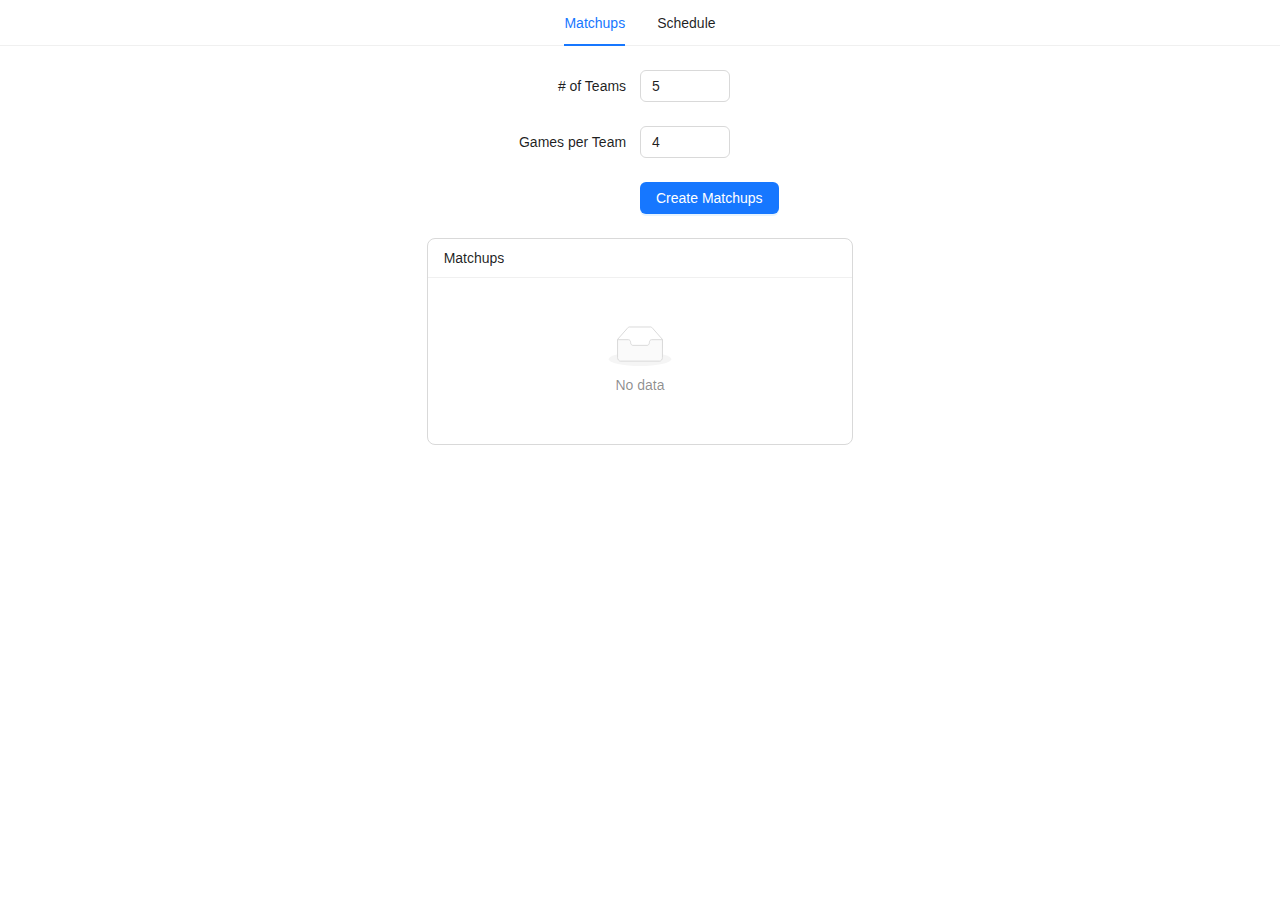
==== commit 96ff3232: "Add files via upload" ====
--- a/index.html
+++ b/index.html
@@ -1,9464 +1 @@
-<!DOCTYPE html>
-<html lang="en">
-<head>
-    <meta charSet="utf-8"/>
-    <meta name="viewport" content="width=device-width, initial-scale=1"/>
-    <link rel="preload" href="./_next/static/media/a34f9d1faa5f3315-s.p.woff2" as="font" crossorigin=""
-          type="font/woff2"/>
-    <link rel="stylesheet" href="./_next/static/css/2dc00a29c2a13d7d.css" data-precedence="next"/>
-    <link rel="preload" as="script" fetchPriority="low" href="./_next/static/chunks/webpack-378919b44c3d509d.js"/>
-    <script src="./_next/static/chunks/9d4762ae-04342eaef783a6b0.js" async=""></script>
-    <script src="./_next/static/chunks/488-0710c18dc7712fdc.js" async=""></script>
-    <script src="./_next/static/chunks/main-app-54c06237f918b2fe.js" async=""></script>
-    <script src="./_next/static/chunks/128-f681c0ced400838c.js" async=""></script>
-    <script src="./_next/static/chunks/590-5e25998ae001f143.js" async=""></script>
-    <script src="./_next/static/chunks/app/page-1a228c8c072caf92.js" async=""></script>
-    <script src="./_next/static/chunks/app/layout-32378de82603aac7.js" async=""></script>
-    <title>Simple Scheduling</title>
-    <meta name="description" content="Scheduling Made Simple"/>
-    <link rel="icon" href="/icon.ico?8e29226c26d1bb35" type="image/x-icon" sizes="32x32"/>
-    <meta name="next-size-adjust"/>
-    <script src="./_next/static/chunks/polyfills-78c92fac7aa8fdd8.js" noModule=""></script>
-    <style id="antd-cssinjs" data-rc-order="prepend"
-           data-rc-priority="-1000">:where(.css-qnu6hi)[class^="ant-form"], :where(.css-qnu6hi)[class*=" ant-form"] {
-        font-family: -apple-system, BlinkMacSystemFont, 'Segoe UI', Roboto, 'Helvetica Neue', Arial, 'Noto Sans', sans-serif, 'Apple Color Emoji', 'Segoe UI Emoji', 'Segoe UI Symbol', 'Noto Color Emoji';
-        font-size: 14px;
-        box-sizing: border-box;
-    }
-
-    :where(.css-qnu6hi)[class^="ant-form"]::before, :where(.css-qnu6hi)[class*=" ant-form"]::before, :where(.css-qnu6hi)[class^="ant-form"]::after, :where(.css-qnu6hi)[class*=" ant-form"]::after {
-        box-sizing: border-box;
-    }
-
-    :where(.css-qnu6hi)[class^="ant-form"] [class^="ant-form"], :where(.css-qnu6hi)[class*=" ant-form"] [class^="ant-form"], :where(.css-qnu6hi)[class^="ant-form"] [class*=" ant-form"], :where(.css-qnu6hi)[class*=" ant-form"] [class*=" ant-form"] {
-        box-sizing: border-box;
-    }
-
-    :where(.css-qnu6hi)[class^="ant-form"] [class^="ant-form"]::before, :where(.css-qnu6hi)[class*=" ant-form"] [class^="ant-form"]::before, :where(.css-qnu6hi)[class^="ant-form"] [class*=" ant-form"]::before, :where(.css-qnu6hi)[class*=" ant-form"] [class*=" ant-form"]::before, :where(.css-qnu6hi)[class^="ant-form"] [class^="ant-form"]::after, :where(.css-qnu6hi)[class*=" ant-form"] [class^="ant-form"]::after, :where(.css-qnu6hi)[class^="ant-form"] [class*=" ant-form"]::after, :where(.css-qnu6hi)[class*=" ant-form"] [class*=" ant-form"]::after {
-        box-sizing: border-box;
-    }
-
-    :where(.css-qnu6hi).ant-form {
-        box-sizing: border-box;
-        margin: 0;
-        padding: 0;
-        color: rgba(0, 0, 0, 0.88);
-        font-size: 14px;
-        line-height: 1.5714285714285714;
-        list-style: none;
-        font-family: -apple-system, BlinkMacSystemFont, 'Segoe UI', Roboto, 'Helvetica Neue', Arial, 'Noto Sans', sans-serif, 'Apple Color Emoji', 'Segoe UI Emoji', 'Segoe UI Symbol', 'Noto Color Emoji';
-    }
-
-    :where(.css-qnu6hi).ant-form legend {
-        display: block;
-        width: 100%;
-        margin-bottom: 24px;
-        padding: 0;
-        color: rgba(0, 0, 0, 0.45);
-        font-size: 16px;
-        line-height: inherit;
-        border: 0;
-        border-bottom: 1px solid #d9d9d9;
-    }
-
-    :where(.css-qnu6hi).ant-form input[type="search"] {
-        box-sizing: border-box;
-    }
-
-    :where(.css-qnu6hi).ant-form input[type="radio"], :where(.css-qnu6hi).ant-form input[type="checkbox"] {
-        line-height: normal;
-    }
-
-    :where(.css-qnu6hi).ant-form input[type="file"] {
-        display: block;
-    }
-
-    :where(.css-qnu6hi).ant-form input[type="range"] {
-        display: block;
-        width: 100%;
-    }
-
-    :where(.css-qnu6hi).ant-form select[multiple], :where(.css-qnu6hi).ant-form select[size] {
-        height: auto;
-    }
-
-    :where(.css-qnu6hi).ant-form input[type='file']:focus, :where(.css-qnu6hi).ant-form input[type='radio']:focus, :where(.css-qnu6hi).ant-form input[type='checkbox']:focus {
-        outline: 0;
-        box-shadow: 0 0 0 2px rgba(5, 145, 255, 0.1);
-    }
-
-    :where(.css-qnu6hi).ant-form output {
-        display: block;
-        padding-top: 15px;
-        color: rgba(0, 0, 0, 0.88);
-        font-size: 14px;
-        line-height: 1.5714285714285714;
-    }
-
-    :where(.css-qnu6hi).ant-form .ant-form-text {
-        display: inline-block;
-        padding-inline-end: 12px;
-    }
-
-    :where(.css-qnu6hi).ant-form-small .ant-form-item .ant-form-item-label > label {
-        height: 24px;
-    }
-
-    :where(.css-qnu6hi).ant-form-small .ant-form-item .ant-form-item-control-input {
-        min-height: 24px;
-    }
-
-    :where(.css-qnu6hi).ant-form-large .ant-form-item .ant-form-item-label > label {
-        height: 40px;
-    }
-
-    :where(.css-qnu6hi).ant-form-large .ant-form-item .ant-form-item-control-input {
-        min-height: 40px;
-    }
-
-    :where(.css-qnu6hi).ant-form-item {
-        box-sizing: border-box;
-        margin: 0;
-        padding: 0;
-        color: rgba(0, 0, 0, 0.88);
-        font-size: 14px;
-        line-height: 1.5714285714285714;
-        list-style: none;
-        font-family: -apple-system, BlinkMacSystemFont, 'Segoe UI', Roboto, 'Helvetica Neue', Arial, 'Noto Sans', sans-serif, 'Apple Color Emoji', 'Segoe UI Emoji', 'Segoe UI Symbol', 'Noto Color Emoji';
-        margin-bottom: 24px;
-        vertical-align: top;
-    }
-
-    :where(.css-qnu6hi).ant-form-item-with-help {
-        transition: none;
-    }
-
-    :where(.css-qnu6hi).ant-form-item-hidden, :where(.css-qnu6hi).ant-form-item-hidden.ant-row {
-        display: none;
-    }
-
-    :where(.css-qnu6hi).ant-form-item-has-warning .ant-form-item-split {
-        color: #ff4d4f;
-    }
-
-    :where(.css-qnu6hi).ant-form-item-has-error .ant-form-item-split {
-        color: #faad14;
-    }
-
-    :where(.css-qnu6hi).ant-form-item .ant-form-item-label {
-        flex-grow: 0;
-        overflow: hidden;
-        white-space: nowrap;
-        text-align: end;
-        vertical-align: middle;
-    }
-
-    :where(.css-qnu6hi).ant-form-item .ant-form-item-label-left {
-        text-align: start;
-    }
-
-    :where(.css-qnu6hi).ant-form-item .ant-form-item-label-wrap {
-        overflow: unset;
-        line-height: 1.5714285714285714;
-        white-space: unset;
-    }
-
-    :where(.css-qnu6hi).ant-form-item .ant-form-item-label > label {
-        position: relative;
-        display: inline-flex;
-        align-items: center;
-        max-width: 100%;
-        height: 32px;
-        color: rgba(0, 0, 0, 0.88);
-        font-size: 14px;
-    }
-
-    :where(.css-qnu6hi).ant-form-item .ant-form-item-label > label > .anticon {
-        font-size: 14px;
-        vertical-align: top;
-    }
-
-    :where(.css-qnu6hi).ant-form-item .ant-form-item-label > label.ant-form-item-required:not(.ant-form-item-required-mark-optional)::before {
-        display: inline-block;
-        margin-inline-end: 4px;
-        color: #ff4d4f;
-        font-size: 14px;
-        font-family: SimSun, sans-serif;
-        line-height: 1;
-        content: "*";
-    }
-
-    .ant-form-hide-required-mark :where(.css-qnu6hi).ant-form-item .ant-form-item-label > label.ant-form-item-required:not(.ant-form-item-required-mark-optional)::before {
-        display: none;
-    }
-
-    :where(.css-qnu6hi).ant-form-item .ant-form-item-label > label .ant-form-item-optional {
-        display: inline-block;
-        margin-inline-start: 4px;
-        color: rgba(0, 0, 0, 0.45);
-    }
-
-    .ant-form-hide-required-mark :where(.css-qnu6hi).ant-form-item .ant-form-item-label > label .ant-form-item-optional {
-        display: none;
-    }
-
-    :where(.css-qnu6hi).ant-form-item .ant-form-item-label > label .ant-form-item-tooltip {
-        color: rgba(0, 0, 0, 0.45);
-        cursor: help;
-        writing-mode: horizontal-tb;
-        margin-inline-start: 4px;
-    }
-
-    :where(.css-qnu6hi).ant-form-item .ant-form-item-label > label::after {
-        content: ":";
-        position: relative;
-        margin-block: 0;
-        margin-inline-start: 2px;
-        margin-inline-end: 8px;
-    }
-
-    :where(.css-qnu6hi).ant-form-item .ant-form-item-label > label.ant-form-item-no-colon::after {
-        content: "\a0";
-    }
-
-    :where(.css-qnu6hi).ant-form-item .ant-form-item-control {
-        --ant-display: flex;
-        flex-direction: column;
-        flex-grow: 1;
-    }
-
-    :where(.css-qnu6hi).ant-form-item .ant-form-item-control:first-child:not([class^="'ant-col-'"]):not([class*="' ant-col-'"]) {
-        width: 100%;
-    }
-
-    :where(.css-qnu6hi).ant-form-item .ant-form-item-control-input {
-        position: relative;
-        display: flex;
-        align-items: center;
-        min-height: 32px;
-    }
-
-    :where(.css-qnu6hi).ant-form-item .ant-form-item-control-input-content {
-        flex: auto;
-        max-width: 100%;
-    }
-
-    :where(.css-qnu6hi).ant-form-item .ant-form-item-explain, :where(.css-qnu6hi).ant-form-item .ant-form-item-extra {
-        clear: both;
-        color: rgba(0, 0, 0, 0.45);
-        font-size: 14px;
-        line-height: 1.5714285714285714;
-    }
-
-    :where(.css-qnu6hi).ant-form-item .ant-form-item-explain-connected {
-        width: 100%;
-    }
-
-    :where(.css-qnu6hi).ant-form-item .ant-form-item-extra {
-        min-height: 24px;
-        transition: color 0.2s cubic-bezier(0.215, 0.61, 0.355, 1);
-    }
-
-    :where(.css-qnu6hi).ant-form-item .ant-form-item-explain-error {
-        color: #ff4d4f;
-    }
-
-    :where(.css-qnu6hi).ant-form-item .ant-form-item-explain-warning {
-        color: #faad14;
-    }
-
-    :where(.css-qnu6hi).ant-form-item-with-help .ant-form-item-explain {
-        height: auto;
-        opacity: 1;
-    }
-
-    :where(.css-qnu6hi).ant-form-item .ant-form-item-feedback-icon {
-        font-size: 14px;
-        text-align: center;
-        visibility: visible;
-        animation-name: css-qnu6hi-antZoomIn;
-        animation-duration: 0.2s;
-        animation-timing-function: cubic-bezier(0.12, 0.4, 0.29, 1.46);
-        pointer-events: none;
-    }
-
-    :where(.css-qnu6hi).ant-form-item .ant-form-item-feedback-icon-success {
-        color: #52c41a;
-    }
-
-    :where(.css-qnu6hi).ant-form-item .ant-form-item-feedback-icon-error {
-        color: #ff4d4f;
-    }
-
-    :where(.css-qnu6hi).ant-form-item .ant-form-item-feedback-icon-warning {
-        color: #faad14;
-    }
-
-    :where(.css-qnu6hi).ant-form-item .ant-form-item-feedback-icon-validating {
-        color: #1677ff;
-    }
-
-    :where(.css-qnu6hi).ant-form-show-help {
-        transition: opacity 0.3s cubic-bezier(0.645, 0.045, 0.355, 1);
-    }
-
-    :where(.css-qnu6hi).ant-form-show-help-appear, :where(.css-qnu6hi).ant-form-show-help-enter {
-        opacity: 0;
-    }
-
-    :where(.css-qnu6hi).ant-form-show-help-appear-active, :where(.css-qnu6hi).ant-form-show-help-enter-active {
-        opacity: 1;
-    }
-
-    :where(.css-qnu6hi).ant-form-show-help-leave {
-        opacity: 1;
-    }
-
-    :where(.css-qnu6hi).ant-form-show-help-leave-active {
-        opacity: 0;
-    }
-
-    :where(.css-qnu6hi).ant-form-show-help .ant-form-show-help-item {
-        overflow: hidden;
-        transition: height 0.3s cubic-bezier(0.645, 0.045, 0.355, 1), opacity 0.3s cubic-bezier(0.645, 0.045, 0.355, 1), transform 0.3s cubic-bezier(0.645, 0.045, 0.355, 1) !important;
-    }
-
-    :where(.css-qnu6hi).ant-form-show-help .ant-form-show-help-item.ant-form-show-help-item-appear, :where(.css-qnu6hi).ant-form-show-help .ant-form-show-help-item.ant-form-show-help-item-enter {
-        transform: translateY(-5px);
-        opacity: 0;
-    }
-
-    :where(.css-qnu6hi).ant-form-show-help .ant-form-show-help-item.ant-form-show-help-item-appear-active, :where(.css-qnu6hi).ant-form-show-help .ant-form-show-help-item.ant-form-show-help-item-enter-active {
-        transform: translateY(0);
-        opacity: 1;
-    }
-
-    :where(.css-qnu6hi).ant-form-show-help .ant-form-show-help-item.ant-form-show-help-item-leave-active {
-        transform: translateY(-5px);
-    }
-
-    :where(.css-qnu6hi).ant-form-horizontal .ant-form-item-label {
-        flex-grow: 0;
-    }
-
-    :where(.css-qnu6hi).ant-form-horizontal .ant-form-item-control {
-        flex: 1 1 0;
-        min-width: 0;
-    }
-
-    :where(.css-qnu6hi).ant-form-horizontal .ant-form-item-label[class$='-24'] + .ant-form-item-control, :where(.css-qnu6hi).ant-form-horizontal .ant-form-item-label[class*='-24 '] + .ant-form-item-control {
-        min-width: unset;
-    }
-
-    :where(.css-qnu6hi).ant-form-item-horizontal .ant-form-item-label {
-        flex-grow: 0;
-    }
-
-    :where(.css-qnu6hi).ant-form-item-horizontal .ant-form-item-control {
-        flex: 1 1 0;
-        min-width: 0;
-    }
-
-    :where(.css-qnu6hi).ant-form-item-horizontal .ant-form-item-label[class$='-24'] + .ant-form-item-control, :where(.css-qnu6hi).ant-form-item-horizontal .ant-form-item-label[class*='-24 '] + .ant-form-item-control {
-        min-width: unset;
-    }
-
-    :where(.css-qnu6hi).ant-form-inline {
-        display: flex;
-        flex-wrap: wrap;
-    }
-
-    :where(.css-qnu6hi).ant-form-inline .ant-form-item {
-        flex: none;
-        margin-inline-end: 16px;
-        margin-bottom: 0;
-    }
-
-    :where(.css-qnu6hi).ant-form-inline .ant-form-item-row {
-        flex-wrap: nowrap;
-    }
-
-    :where(.css-qnu6hi).ant-form-inline .ant-form-item > .ant-form-item-label, :where(.css-qnu6hi).ant-form-inline .ant-form-item > .ant-form-item-control {
-        display: inline-block;
-        vertical-align: top;
-    }
-
-    :where(.css-qnu6hi).ant-form-inline .ant-form-item > .ant-form-item-label {
-        flex: none;
-    }
-
-    :where(.css-qnu6hi).ant-form-inline .ant-form-item .ant-form-text {
-        display: inline-block;
-    }
-
-    :where(.css-qnu6hi).ant-form-inline .ant-form-item .ant-form-item-has-feedback {
-        display: inline-block;
-    }
-
-    :where(.css-qnu6hi).ant-form-vertical .ant-form-item:not(.ant-form-item-horizontal) .ant-form-item-row {
-        flex-direction: column;
-    }
-
-    :where(.css-qnu6hi).ant-form-vertical .ant-form-item:not(.ant-form-item-horizontal) .ant-form-item-label > label {
-        height: auto;
-    }
-
-    :where(.css-qnu6hi).ant-form-vertical .ant-form-item:not(.ant-form-item-horizontal) .ant-form-item-control {
-        width: 100%;
-    }
-
-    :where(.css-qnu6hi).ant-form-vertical .ant-form-item:not(.ant-form-item-horizontal) .ant-form-item-label, :where(.css-qnu6hi).ant-form-vertical .ant-form-item:not(.ant-form-item-horizontal) .ant-col-24.ant-form-item-label, :where(.css-qnu6hi).ant-form-vertical .ant-form-item:not(.ant-form-item-horizontal) .ant-col-xl-24.ant-form-item-label {
-        padding: 0 0 8px;
-        margin: 0;
-        white-space: initial;
-        text-align: start;
-    }
-
-    :where(.css-qnu6hi).ant-form-vertical .ant-form-item:not(.ant-form-item-horizontal) .ant-form-item-label > label, :where(.css-qnu6hi).ant-form-vertical .ant-form-item:not(.ant-form-item-horizontal) .ant-col-24.ant-form-item-label > label, :where(.css-qnu6hi).ant-form-vertical .ant-form-item:not(.ant-form-item-horizontal) .ant-col-xl-24.ant-form-item-label > label {
-        margin: 0;
-    }
-
-    :where(.css-qnu6hi).ant-form-vertical .ant-form-item:not(.ant-form-item-horizontal) .ant-form-item-label > label::after, :where(.css-qnu6hi).ant-form-vertical .ant-form-item:not(.ant-form-item-horizontal) .ant-col-24.ant-form-item-label > label::after, :where(.css-qnu6hi).ant-form-vertical .ant-form-item:not(.ant-form-item-horizontal) .ant-col-xl-24.ant-form-item-label > label::after {
-        visibility: hidden;
-    }
-
-    @media (max-width: 575px) {
-        :where(.css-qnu6hi).ant-form-item .ant-form-item-label {
-            padding: 0 0 8px;
-            margin: 0;
-            white-space: initial;
-            text-align: start;
-        }
-
-        :where(.css-qnu6hi).ant-form-item .ant-form-item-label > label {
-            margin: 0;
-        }
-
-        :where(.css-qnu6hi).ant-form-item .ant-form-item-label > label::after {
-            visibility: hidden;
-        }
-
-        :where(.css-qnu6hi).ant-form:not(.ant-form-inline) .ant-form-item {
-            flex-wrap: wrap;
-        }
-
-        :where(.css-qnu6hi).ant-form:not(.ant-form-inline) .ant-form-item .ant-form-item-label:not([class*=" ant-col-xs"]), :where(.css-qnu6hi).ant-form:not(.ant-form-inline) .ant-form-item .ant-form-item-control:not([class*=" ant-col-xs"]) {
-            flex: 0 0 100%;
-            max-width: 100%;
-        }
-
-        :where(.css-qnu6hi).ant-form .ant-form-item:not(.ant-form-item-horizontal) .ant-col-xs-24.ant-form-item-label {
-            padding: 0 0 8px;
-            margin: 0;
-            white-space: initial;
-            text-align: start;
-        }
-
-        :where(.css-qnu6hi).ant-form .ant-form-item:not(.ant-form-item-horizontal) .ant-col-xs-24.ant-form-item-label > label {
-            margin: 0;
-        }
-
-        :where(.css-qnu6hi).ant-form .ant-form-item:not(.ant-form-item-horizontal) .ant-col-xs-24.ant-form-item-label > label::after {
-            visibility: hidden;
-        }
-    }
-
-    @media (max-width: 767px) {
-        :where(.css-qnu6hi).ant-form .ant-form-item:not(.ant-form-item-horizontal) .ant-col-sm-24.ant-form-item-label {
-            padding: 0 0 8px;
-            margin: 0;
-            white-space: initial;
-            text-align: start;
-        }
-
-        :where(.css-qnu6hi).ant-form .ant-form-item:not(.ant-form-item-horizontal) .ant-col-sm-24.ant-form-item-label > label {
-            margin: 0;
-        }
-
-        :where(.css-qnu6hi).ant-form .ant-form-item:not(.ant-form-item-horizontal) .ant-col-sm-24.ant-form-item-label > label::after {
-            visibility: hidden;
-        }
-    }
-
-    @media (max-width: 991px) {
-        :where(.css-qnu6hi).ant-form .ant-form-item:not(.ant-form-item-horizontal) .ant-col-md-24.ant-form-item-label {
-            padding: 0 0 8px;
-            margin: 0;
-            white-space: initial;
-            text-align: start;
-        }
-
-        :where(.css-qnu6hi).ant-form .ant-form-item:not(.ant-form-item-horizontal) .ant-col-md-24.ant-form-item-label > label {
-            margin: 0;
-        }
-
-        :where(.css-qnu6hi).ant-form .ant-form-item:not(.ant-form-item-horizontal) .ant-col-md-24.ant-form-item-label > label::after {
-            visibility: hidden;
-        }
-    }
-
-    @media (max-width: 1199px) {
-        :where(.css-qnu6hi).ant-form .ant-form-item:not(.ant-form-item-horizontal) .ant-col-lg-24.ant-form-item-label {
-            padding: 0 0 8px;
-            margin: 0;
-            white-space: initial;
-            text-align: start;
-        }
-
-        :where(.css-qnu6hi).ant-form .ant-form-item:not(.ant-form-item-horizontal) .ant-col-lg-24.ant-form-item-label > label {
-            margin: 0;
-        }
-
-        :where(.css-qnu6hi).ant-form .ant-form-item:not(.ant-form-item-horizontal) .ant-col-lg-24.ant-form-item-label > label::after {
-            visibility: hidden;
-        }
-    }
-
-    :where(.css-qnu6hi).ant-form-item-vertical .ant-form-item-row {
-        flex-direction: column;
-    }
-
-    :where(.css-qnu6hi).ant-form-item-vertical .ant-form-item-label > label {
-        height: auto;
-    }
-
-    :where(.css-qnu6hi).ant-form-item-vertical .ant-form-item-control {
-        width: 100%;
-    }
-
-    :where(.css-qnu6hi).ant-form-item-vertical .ant-form-item-label, :where(.css-qnu6hi).ant-col-24.ant-form-item-label, :where(.css-qnu6hi).ant-col-xl-24.ant-form-item-label {
-        padding: 0 0 8px;
-        margin: 0;
-        white-space: initial;
-        text-align: start;
-    }
-
-    :where(.css-qnu6hi).ant-form-item-vertical .ant-form-item-label > label, :where(.css-qnu6hi).ant-col-24.ant-form-item-label > label, :where(.css-qnu6hi).ant-col-xl-24.ant-form-item-label > label {
-        margin: 0;
-    }
-
-    :where(.css-qnu6hi).ant-form-item-vertical .ant-form-item-label > label::after, :where(.css-qnu6hi).ant-col-24.ant-form-item-label > label::after, :where(.css-qnu6hi).ant-col-xl-24.ant-form-item-label > label::after {
-        visibility: hidden;
-    }
-
-    @media (max-width: 575px) {
-        :where(.css-qnu6hi).ant-form-item .ant-form-item-label {
-            padding: 0 0 8px;
-            margin: 0;
-            white-space: initial;
-            text-align: start;
-        }
-
-        :where(.css-qnu6hi).ant-form-item .ant-form-item-label > label {
-            margin: 0;
-        }
-
-        :where(.css-qnu6hi).ant-form-item .ant-form-item-label > label::after {
-            visibility: hidden;
-        }
-
-        :where(.css-qnu6hi).ant-form:not(.ant-form-inline) .ant-form-item {
-            flex-wrap: wrap;
-        }
-
-        :where(.css-qnu6hi).ant-form:not(.ant-form-inline) .ant-form-item .ant-form-item-label:not([class*=" ant-col-xs"]), :where(.css-qnu6hi).ant-form:not(.ant-form-inline) .ant-form-item .ant-form-item-control:not([class*=" ant-col-xs"]) {
-            flex: 0 0 100%;
-            max-width: 100%;
-        }
-
-        :where(.css-qnu6hi).ant-form-item .ant-col-xs-24.ant-form-item-label {
-            padding: 0 0 8px;
-            margin: 0;
-            white-space: initial;
-            text-align: start;
-        }
-
-        :where(.css-qnu6hi).ant-form-item .ant-col-xs-24.ant-form-item-label > label {
-            margin: 0;
-        }
-
-        :where(.css-qnu6hi).ant-form-item .ant-col-xs-24.ant-form-item-label > label::after {
-            visibility: hidden;
-        }
-    }
-
-    @media (max-width: 767px) {
-        :where(.css-qnu6hi).ant-form-item .ant-col-sm-24.ant-form-item-label {
-            padding: 0 0 8px;
-            margin: 0;
-            white-space: initial;
-            text-align: start;
-        }
-
-        :where(.css-qnu6hi).ant-form-item .ant-col-sm-24.ant-form-item-label > label {
-            margin: 0;
-        }
-
-        :where(.css-qnu6hi).ant-form-item .ant-col-sm-24.ant-form-item-label > label::after {
-            visibility: hidden;
-        }
-    }
-
-    @media (max-width: 991px) {
-        :where(.css-qnu6hi).ant-form-item .ant-col-md-24.ant-form-item-label {
-            padding: 0 0 8px;
-            margin: 0;
-            white-space: initial;
-            text-align: start;
-        }
-
-        :where(.css-qnu6hi).ant-form-item .ant-col-md-24.ant-form-item-label > label {
-            margin: 0;
-        }
-
-        :where(.css-qnu6hi).ant-form-item .ant-col-md-24.ant-form-item-label > label::after {
-            visibility: hidden;
-        }
-    }
-
-    @media (max-width: 1199px) {
-        :where(.css-qnu6hi).ant-form-item .ant-col-lg-24.ant-form-item-label {
-            padding: 0 0 8px;
-            margin: 0;
-            white-space: initial;
-            text-align: start;
-        }
-
-        :where(.css-qnu6hi).ant-form-item .ant-col-lg-24.ant-form-item-label > label {
-            margin: 0;
-        }
-
-        :where(.css-qnu6hi).ant-form-item .ant-col-lg-24.ant-form-item-label > label::after {
-            visibility: hidden;
-        }
-    }
-
-    :where(.css-qnu6hi).ant-form .ant-motion-collapse-legacy {
-        overflow: hidden;
-    }
-
-    :where(.css-qnu6hi).ant-form .ant-motion-collapse-legacy-active {
-        transition: height 0.2s cubic-bezier(0.645, 0.045, 0.355, 1), opacity 0.2s cubic-bezier(0.645, 0.045, 0.355, 1) !important;
-    }
-
-    :where(.css-qnu6hi).ant-form .ant-motion-collapse {
-        overflow: hidden;
-        transition: height 0.2s cubic-bezier(0.645, 0.045, 0.355, 1), opacity 0.2s cubic-bezier(0.645, 0.045, 0.355, 1) !important;
-    }
-
-    @keyframes css-qnu6hi-antZoomIn {
-        0% {
-            transform: scale(0.2);
-            opacity: 0;
-        }
-        100% {
-            transform: scale(1);
-            opacity: 1;
-        }
-    }
-
-    :where(.css-qnu6hi) a {
-        color: #1677ff;
-        text-decoration: none;
-        background-color: transparent;
-        outline: none;
-        cursor: pointer;
-        transition: color 0.3s;
-        -webkit-text-decoration-skip: objects;
-    }
-
-    :where(.css-qnu6hi) a:hover {
-        color: #69b1ff;
-    }
-
-    :where(.css-qnu6hi) a:active {
-        color: #0958d9;
-    }
-
-    :where(.css-qnu6hi) a:active, :where(.css-qnu6hi) a:hover {
-        text-decoration: none;
-        outline: 0;
-    }
-
-    :where(.css-qnu6hi) a:focus {
-        text-decoration: none;
-        outline: 0;
-    }
-
-    :where(.css-qnu6hi) a[disabled] {
-        color: rgba(0, 0, 0, 0.25);
-        cursor: not-allowed;
-    }
-
-    :where(.css-qnu6hi).ant-row {
-        font-family: -apple-system, BlinkMacSystemFont, 'Segoe UI', Roboto, 'Helvetica Neue', Arial, 'Noto Sans', sans-serif, 'Apple Color Emoji', 'Segoe UI Emoji', 'Segoe UI Symbol', 'Noto Color Emoji';
-        font-size: 14px;
-        box-sizing: border-box;
-    }
-
-    :where(.css-qnu6hi).ant-row::before, :where(.css-qnu6hi).ant-row::after {
-        box-sizing: border-box;
-    }
-
-    :where(.css-qnu6hi).ant-row [class^="ant-row"], :where(.css-qnu6hi).ant-row [class*=" ant-row"] {
-        box-sizing: border-box;
-    }
-
-    :where(.css-qnu6hi).ant-row [class^="ant-row"]::before, :where(.css-qnu6hi).ant-row [class*=" ant-row"]::before, :where(.css-qnu6hi).ant-row [class^="ant-row"]::after, :where(.css-qnu6hi).ant-row [class*=" ant-row"]::after {
-        box-sizing: border-box;
-    }
-
-    :where(.css-qnu6hi).ant-row {
-        display: flex;
-        flex-flow: row wrap;
-        min-width: 0;
-    }
-
-    :where(.css-qnu6hi).ant-row::before, :where(.css-qnu6hi).ant-row::after {
-        display: flex;
-    }
-
-    :where(.css-qnu6hi).ant-row-no-wrap {
-        flex-wrap: nowrap;
-    }
-
-    :where(.css-qnu6hi).ant-row-start {
-        justify-content: flex-start;
-    }
-
-    :where(.css-qnu6hi).ant-row-center {
-        justify-content: center;
-    }
-
-    :where(.css-qnu6hi).ant-row-end {
-        justify-content: flex-end;
-    }
-
-    :where(.css-qnu6hi).ant-row-space-between {
-        justify-content: space-between;
-    }
-
-    :where(.css-qnu6hi).ant-row-space-around {
-        justify-content: space-around;
-    }
-
-    :where(.css-qnu6hi).ant-row-space-evenly {
-        justify-content: space-evenly;
-    }
-
-    :where(.css-qnu6hi).ant-row-top {
-        align-items: flex-start;
-    }
-
-    :where(.css-qnu6hi).ant-row-middle {
-        align-items: center;
-    }
-
-    :where(.css-qnu6hi).ant-row-bottom {
-        align-items: flex-end;
-    }
-
-    :where(.css-qnu6hi).ant-col {
-        font-family: -apple-system, BlinkMacSystemFont, 'Segoe UI', Roboto, 'Helvetica Neue', Arial, 'Noto Sans', sans-serif, 'Apple Color Emoji', 'Segoe UI Emoji', 'Segoe UI Symbol', 'Noto Color Emoji';
-        font-size: 14px;
-        box-sizing: border-box;
-    }
-
-    :where(.css-qnu6hi).ant-col::before, :where(.css-qnu6hi).ant-col::after {
-        box-sizing: border-box;
-    }
-
-    :where(.css-qnu6hi).ant-col [class^="ant-col"], :where(.css-qnu6hi).ant-col [class*=" ant-col"] {
-        box-sizing: border-box;
-    }
-
-    :where(.css-qnu6hi).ant-col [class^="ant-col"]::before, :where(.css-qnu6hi).ant-col [class*=" ant-col"]::before, :where(.css-qnu6hi).ant-col [class^="ant-col"]::after, :where(.css-qnu6hi).ant-col [class*=" ant-col"]::after {
-        box-sizing: border-box;
-    }
-
-    :where(.css-qnu6hi).ant-col {
-        position: relative;
-        max-width: 100%;
-        min-height: 1px;
-    }
-
-    :where(.css-qnu6hi).ant-col-24 {
-        --ant-display: block;
-        display: block;
-        display: var(--ant-display);
-        flex: 0 0 100%;
-        max-width: 100%;
-    }
-
-    :where(.css-qnu6hi).ant-col-push-24 {
-        inset-inline-start: 100%;
-    }
-
-    :where(.css-qnu6hi).ant-col-pull-24 {
-        inset-inline-end: 100%;
-    }
-
-    :where(.css-qnu6hi).ant-col-offset-24 {
-        margin-inline-start: 100%;
-    }
-
-    :where(.css-qnu6hi).ant-col-order-24 {
-        order: 24;
-    }
-
-    :where(.css-qnu6hi).ant-col-23 {
-        --ant-display: block;
-        display: block;
-        display: var(--ant-display);
-        flex: 0 0 95.83333333333334%;
-        max-width: 95.83333333333334%;
-    }
-
-    :where(.css-qnu6hi).ant-col-push-23 {
-        inset-inline-start: 95.83333333333334%;
-    }
-
-    :where(.css-qnu6hi).ant-col-pull-23 {
-        inset-inline-end: 95.83333333333334%;
-    }
-
-    :where(.css-qnu6hi).ant-col-offset-23 {
-        margin-inline-start: 95.83333333333334%;
-    }
-
-    :where(.css-qnu6hi).ant-col-order-23 {
-        order: 23;
-    }
-
-    :where(.css-qnu6hi).ant-col-22 {
-        --ant-display: block;
-        display: block;
-        display: var(--ant-display);
-        flex: 0 0 91.66666666666666%;
-        max-width: 91.66666666666666%;
-    }
-
-    :where(.css-qnu6hi).ant-col-push-22 {
-        inset-inline-start: 91.66666666666666%;
-    }
-
-    :where(.css-qnu6hi).ant-col-pull-22 {
-        inset-inline-end: 91.66666666666666%;
-    }
-
-    :where(.css-qnu6hi).ant-col-offset-22 {
-        margin-inline-start: 91.66666666666666%;
-    }
-
-    :where(.css-qnu6hi).ant-col-order-22 {
-        order: 22;
-    }
-
-    :where(.css-qnu6hi).ant-col-21 {
-        --ant-display: block;
-        display: block;
-        display: var(--ant-display);
-        flex: 0 0 87.5%;
-        max-width: 87.5%;
-    }
-
-    :where(.css-qnu6hi).ant-col-push-21 {
-        inset-inline-start: 87.5%;
-    }
-
-    :where(.css-qnu6hi).ant-col-pull-21 {
-        inset-inline-end: 87.5%;
-    }
-
-    :where(.css-qnu6hi).ant-col-offset-21 {
-        margin-inline-start: 87.5%;
-    }
-
-    :where(.css-qnu6hi).ant-col-order-21 {
-        order: 21;
-    }
-
-    :where(.css-qnu6hi).ant-col-20 {
-        --ant-display: block;
-        display: block;
-        display: var(--ant-display);
-        flex: 0 0 83.33333333333334%;
-        max-width: 83.33333333333334%;
-    }
-
-    :where(.css-qnu6hi).ant-col-push-20 {
-        inset-inline-start: 83.33333333333334%;
-    }
-
-    :where(.css-qnu6hi).ant-col-pull-20 {
-        inset-inline-end: 83.33333333333334%;
-    }
-
-    :where(.css-qnu6hi).ant-col-offset-20 {
-        margin-inline-start: 83.33333333333334%;
-    }
-
-    :where(.css-qnu6hi).ant-col-order-20 {
-        order: 20;
-    }
-
-    :where(.css-qnu6hi).ant-col-19 {
-        --ant-display: block;
-        display: block;
-        display: var(--ant-display);
-        flex: 0 0 79.16666666666666%;
-        max-width: 79.16666666666666%;
-    }
-
-    :where(.css-qnu6hi).ant-col-push-19 {
-        inset-inline-start: 79.16666666666666%;
-    }
-
-    :where(.css-qnu6hi).ant-col-pull-19 {
-        inset-inline-end: 79.16666666666666%;
-    }
-
-    :where(.css-qnu6hi).ant-col-offset-19 {
-        margin-inline-start: 79.16666666666666%;
-    }
-
-    :where(.css-qnu6hi).ant-col-order-19 {
-        order: 19;
-    }
-
-    :where(.css-qnu6hi).ant-col-18 {
-        --ant-display: block;
-        display: block;
-        display: var(--ant-display);
-        flex: 0 0 75%;
-        max-width: 75%;
-    }
-
-    :where(.css-qnu6hi).ant-col-push-18 {
-        inset-inline-start: 75%;
-    }
-
-    :where(.css-qnu6hi).ant-col-pull-18 {
-        inset-inline-end: 75%;
-    }
-
-    :where(.css-qnu6hi).ant-col-offset-18 {
-        margin-inline-start: 75%;
-    }
-
-    :where(.css-qnu6hi).ant-col-order-18 {
-        order: 18;
-    }
-
-    :where(.css-qnu6hi).ant-col-17 {
-        --ant-display: block;
-        display: block;
-        display: var(--ant-display);
-        flex: 0 0 70.83333333333334%;
-        max-width: 70.83333333333334%;
-    }
-
-    :where(.css-qnu6hi).ant-col-push-17 {
-        inset-inline-start: 70.83333333333334%;
-    }
-
-    :where(.css-qnu6hi).ant-col-pull-17 {
-        inset-inline-end: 70.83333333333334%;
-    }
-
-    :where(.css-qnu6hi).ant-col-offset-17 {
-        margin-inline-start: 70.83333333333334%;
-    }
-
-    :where(.css-qnu6hi).ant-col-order-17 {
-        order: 17;
-    }
-
-    :where(.css-qnu6hi).ant-col-16 {
-        --ant-display: block;
-        display: block;
-        display: var(--ant-display);
-        flex: 0 0 66.66666666666666%;
-        max-width: 66.66666666666666%;
-    }
-
-    :where(.css-qnu6hi).ant-col-push-16 {
-        inset-inline-start: 66.66666666666666%;
-    }
-
-    :where(.css-qnu6hi).ant-col-pull-16 {
-        inset-inline-end: 66.66666666666666%;
-    }
-
-    :where(.css-qnu6hi).ant-col-offset-16 {
-        margin-inline-start: 66.66666666666666%;
-    }
-
-    :where(.css-qnu6hi).ant-col-order-16 {
-        order: 16;
-    }
-
-    :where(.css-qnu6hi).ant-col-15 {
-        --ant-display: block;
-        display: block;
-        display: var(--ant-display);
-        flex: 0 0 62.5%;
-        max-width: 62.5%;
-    }
-
-    :where(.css-qnu6hi).ant-col-push-15 {
-        inset-inline-start: 62.5%;
-    }
-
-    :where(.css-qnu6hi).ant-col-pull-15 {
-        inset-inline-end: 62.5%;
-    }
-
-    :where(.css-qnu6hi).ant-col-offset-15 {
-        margin-inline-start: 62.5%;
-    }
-
-    :where(.css-qnu6hi).ant-col-order-15 {
-        order: 15;
-    }
-
-    :where(.css-qnu6hi).ant-col-14 {
-        --ant-display: block;
-        display: block;
-        display: var(--ant-display);
-        flex: 0 0 58.333333333333336%;
-        max-width: 58.333333333333336%;
-    }
-
-    :where(.css-qnu6hi).ant-col-push-14 {
-        inset-inline-start: 58.333333333333336%;
-    }
-
-    :where(.css-qnu6hi).ant-col-pull-14 {
-        inset-inline-end: 58.333333333333336%;
-    }
-
-    :where(.css-qnu6hi).ant-col-offset-14 {
-        margin-inline-start: 58.333333333333336%;
-    }
-
-    :where(.css-qnu6hi).ant-col-order-14 {
-        order: 14;
-    }
-
-    :where(.css-qnu6hi).ant-col-13 {
-        --ant-display: block;
-        display: block;
-        display: var(--ant-display);
-        flex: 0 0 54.166666666666664%;
-        max-width: 54.166666666666664%;
-    }
-
-    :where(.css-qnu6hi).ant-col-push-13 {
-        inset-inline-start: 54.166666666666664%;
-    }
-
-    :where(.css-qnu6hi).ant-col-pull-13 {
-        inset-inline-end: 54.166666666666664%;
-    }
-
-    :where(.css-qnu6hi).ant-col-offset-13 {
-        margin-inline-start: 54.166666666666664%;
-    }
-
-    :where(.css-qnu6hi).ant-col-order-13 {
-        order: 13;
-    }
-
-    :where(.css-qnu6hi).ant-col-12 {
-        --ant-display: block;
-        display: block;
-        display: var(--ant-display);
-        flex: 0 0 50%;
-        max-width: 50%;
-    }
-
-    :where(.css-qnu6hi).ant-col-push-12 {
-        inset-inline-start: 50%;
-    }
-
-    :where(.css-qnu6hi).ant-col-pull-12 {
-        inset-inline-end: 50%;
-    }
-
-    :where(.css-qnu6hi).ant-col-offset-12 {
-        margin-inline-start: 50%;
-    }
-
-    :where(.css-qnu6hi).ant-col-order-12 {
-        order: 12;
-    }
-
-    :where(.css-qnu6hi).ant-col-11 {
-        --ant-display: block;
-        display: block;
-        display: var(--ant-display);
-        flex: 0 0 45.83333333333333%;
-        max-width: 45.83333333333333%;
-    }
-
-    :where(.css-qnu6hi).ant-col-push-11 {
-        inset-inline-start: 45.83333333333333%;
-    }
-
-    :where(.css-qnu6hi).ant-col-pull-11 {
-        inset-inline-end: 45.83333333333333%;
-    }
-
-    :where(.css-qnu6hi).ant-col-offset-11 {
-        margin-inline-start: 45.83333333333333%;
-    }
-
-    :where(.css-qnu6hi).ant-col-order-11 {
-        order: 11;
-    }
-
-    :where(.css-qnu6hi).ant-col-10 {
-        --ant-display: block;
-        display: block;
-        display: var(--ant-display);
-        flex: 0 0 41.66666666666667%;
-        max-width: 41.66666666666667%;
-    }
-
-    :where(.css-qnu6hi).ant-col-push-10 {
-        inset-inline-start: 41.66666666666667%;
-    }
-
-    :where(.css-qnu6hi).ant-col-pull-10 {
-        inset-inline-end: 41.66666666666667%;
-    }
-
-    :where(.css-qnu6hi).ant-col-offset-10 {
-        margin-inline-start: 41.66666666666667%;
-    }
-
-    :where(.css-qnu6hi).ant-col-order-10 {
-        order: 10;
-    }
-
-    :where(.css-qnu6hi).ant-col-9 {
-        --ant-display: block;
-        display: block;
-        display: var(--ant-display);
-        flex: 0 0 37.5%;
-        max-width: 37.5%;
-    }
-
-    :where(.css-qnu6hi).ant-col-push-9 {
-        inset-inline-start: 37.5%;
-    }
-
-    :where(.css-qnu6hi).ant-col-pull-9 {
-        inset-inline-end: 37.5%;
-    }
-
-    :where(.css-qnu6hi).ant-col-offset-9 {
-        margin-inline-start: 37.5%;
-    }
-
-    :where(.css-qnu6hi).ant-col-order-9 {
-        order: 9;
-    }
-
-    :where(.css-qnu6hi).ant-col-8 {
-        --ant-display: block;
-        display: block;
-        display: var(--ant-display);
-        flex: 0 0 33.33333333333333%;
-        max-width: 33.33333333333333%;
-    }
-
-    :where(.css-qnu6hi).ant-col-push-8 {
-        inset-inline-start: 33.33333333333333%;
-    }
-
-    :where(.css-qnu6hi).ant-col-pull-8 {
-        inset-inline-end: 33.33333333333333%;
-    }
-
-    :where(.css-qnu6hi).ant-col-offset-8 {
-        margin-inline-start: 33.33333333333333%;
-    }
-
-    :where(.css-qnu6hi).ant-col-order-8 {
-        order: 8;
-    }
-
-    :where(.css-qnu6hi).ant-col-7 {
-        --ant-display: block;
-        display: block;
-        display: var(--ant-display);
-        flex: 0 0 29.166666666666668%;
-        max-width: 29.166666666666668%;
-    }
-
-    :where(.css-qnu6hi).ant-col-push-7 {
-        inset-inline-start: 29.166666666666668%;
-    }
-
-    :where(.css-qnu6hi).ant-col-pull-7 {
-        inset-inline-end: 29.166666666666668%;
-    }
-
-    :where(.css-qnu6hi).ant-col-offset-7 {
-        margin-inline-start: 29.166666666666668%;
-    }
-
-    :where(.css-qnu6hi).ant-col-order-7 {
-        order: 7;
-    }
-
-    :where(.css-qnu6hi).ant-col-6 {
-        --ant-display: block;
-        display: block;
-        display: var(--ant-display);
-        flex: 0 0 25%;
-        max-width: 25%;
-    }
-
-    :where(.css-qnu6hi).ant-col-push-6 {
-        inset-inline-start: 25%;
-    }
-
-    :where(.css-qnu6hi).ant-col-pull-6 {
-        inset-inline-end: 25%;
-    }
-
-    :where(.css-qnu6hi).ant-col-offset-6 {
-        margin-inline-start: 25%;
-    }
-
-    :where(.css-qnu6hi).ant-col-order-6 {
-        order: 6;
-    }
-
-    :where(.css-qnu6hi).ant-col-5 {
-        --ant-display: block;
-        display: block;
-        display: var(--ant-display);
-        flex: 0 0 20.833333333333336%;
-        max-width: 20.833333333333336%;
-    }
-
-    :where(.css-qnu6hi).ant-col-push-5 {
-        inset-inline-start: 20.833333333333336%;
-    }
-
-    :where(.css-qnu6hi).ant-col-pull-5 {
-        inset-inline-end: 20.833333333333336%;
-    }
-
-    :where(.css-qnu6hi).ant-col-offset-5 {
-        margin-inline-start: 20.833333333333336%;
-    }
-
-    :where(.css-qnu6hi).ant-col-order-5 {
-        order: 5;
-    }
-
-    :where(.css-qnu6hi).ant-col-4 {
-        --ant-display: block;
-        display: block;
-        display: var(--ant-display);
-        flex: 0 0 16.666666666666664%;
-        max-width: 16.666666666666664%;
-    }
-
-    :where(.css-qnu6hi).ant-col-push-4 {
-        inset-inline-start: 16.666666666666664%;
-    }
-
-    :where(.css-qnu6hi).ant-col-pull-4 {
-        inset-inline-end: 16.666666666666664%;
-    }
-
-    :where(.css-qnu6hi).ant-col-offset-4 {
-        margin-inline-start: 16.666666666666664%;
-    }
-
-    :where(.css-qnu6hi).ant-col-order-4 {
-        order: 4;
-    }
-
-    :where(.css-qnu6hi).ant-col-3 {
-        --ant-display: block;
-        display: block;
-        display: var(--ant-display);
-        flex: 0 0 12.5%;
-        max-width: 12.5%;
-    }
-
-    :where(.css-qnu6hi).ant-col-push-3 {
-        inset-inline-start: 12.5%;
-    }
-
-    :where(.css-qnu6hi).ant-col-pull-3 {
-        inset-inline-end: 12.5%;
-    }
-
-    :where(.css-qnu6hi).ant-col-offset-3 {
-        margin-inline-start: 12.5%;
-    }
-
-    :where(.css-qnu6hi).ant-col-order-3 {
-        order: 3;
-    }
-
-    :where(.css-qnu6hi).ant-col-2 {
-        --ant-display: block;
-        display: block;
-        display: var(--ant-display);
-        flex: 0 0 8.333333333333332%;
-        max-width: 8.333333333333332%;
-    }
-
-    :where(.css-qnu6hi).ant-col-push-2 {
-        inset-inline-start: 8.333333333333332%;
-    }
-
-    :where(.css-qnu6hi).ant-col-pull-2 {
-        inset-inline-end: 8.333333333333332%;
-    }
-
-    :where(.css-qnu6hi).ant-col-offset-2 {
-        margin-inline-start: 8.333333333333332%;
-    }
-
-    :where(.css-qnu6hi).ant-col-order-2 {
-        order: 2;
-    }
-
-    :where(.css-qnu6hi).ant-col-1 {
-        --ant-display: block;
-        display: block;
-        display: var(--ant-display);
-        flex: 0 0 4.166666666666666%;
-        max-width: 4.166666666666666%;
-    }
-
-    :where(.css-qnu6hi).ant-col-push-1 {
-        inset-inline-start: 4.166666666666666%;
-    }
-
-    :where(.css-qnu6hi).ant-col-pull-1 {
-        inset-inline-end: 4.166666666666666%;
-    }
-
-    :where(.css-qnu6hi).ant-col-offset-1 {
-        margin-inline-start: 4.166666666666666%;
-    }
-
-    :where(.css-qnu6hi).ant-col-order-1 {
-        order: 1;
-    }
-
-    :where(.css-qnu6hi).ant-col-0 {
-        display: none;
-    }
-
-    :where(.css-qnu6hi).ant-col-push-0 {
-        inset-inline-start: auto;
-    }
-
-    :where(.css-qnu6hi).ant-col-pull-0 {
-        inset-inline-end: auto;
-    }
-
-    :where(.css-qnu6hi).ant-col-offset-0 {
-        margin-inline-start: 0;
-    }
-
-    :where(.css-qnu6hi).ant-col-order-0 {
-        order: 0;
-    }
-
-    :where(.css-qnu6hi).ant-col-flex {
-        flex: var(--ant-col-flex);
-    }
-
-    :where(.css-qnu6hi).ant-col-xs-24 {
-        --ant-display: block;
-        display: block;
-        display: var(--ant-display);
-        flex: 0 0 100%;
-        max-width: 100%;
-    }
-
-    :where(.css-qnu6hi).ant-col-xs-push-24 {
-        inset-inline-start: 100%;
-    }
-
-    :where(.css-qnu6hi).ant-col-xs-pull-24 {
-        inset-inline-end: 100%;
-    }
-
-    :where(.css-qnu6hi).ant-col-xs-offset-24 {
-        margin-inline-start: 100%;
-    }
-
-    :where(.css-qnu6hi).ant-col-xs-order-24 {
-        order: 24;
-    }
-
-    :where(.css-qnu6hi).ant-col-xs-23 {
-        --ant-display: block;
-        display: block;
-        display: var(--ant-display);
-        flex: 0 0 95.83333333333334%;
-        max-width: 95.83333333333334%;
-    }
-
-    :where(.css-qnu6hi).ant-col-xs-push-23 {
-        inset-inline-start: 95.83333333333334%;
-    }
-
-    :where(.css-qnu6hi).ant-col-xs-pull-23 {
-        inset-inline-end: 95.83333333333334%;
-    }
-
-    :where(.css-qnu6hi).ant-col-xs-offset-23 {
-        margin-inline-start: 95.83333333333334%;
-    }
-
-    :where(.css-qnu6hi).ant-col-xs-order-23 {
-        order: 23;
-    }
-
-    :where(.css-qnu6hi).ant-col-xs-22 {
-        --ant-display: block;
-        display: block;
-        display: var(--ant-display);
-        flex: 0 0 91.66666666666666%;
-        max-width: 91.66666666666666%;
-    }
-
-    :where(.css-qnu6hi).ant-col-xs-push-22 {
-        inset-inline-start: 91.66666666666666%;
-    }
-
-    :where(.css-qnu6hi).ant-col-xs-pull-22 {
-        inset-inline-end: 91.66666666666666%;
-    }
-
-    :where(.css-qnu6hi).ant-col-xs-offset-22 {
-        margin-inline-start: 91.66666666666666%;
-    }
-
-    :where(.css-qnu6hi).ant-col-xs-order-22 {
-        order: 22;
-    }
-
-    :where(.css-qnu6hi).ant-col-xs-21 {
-        --ant-display: block;
-        display: block;
-        display: var(--ant-display);
-        flex: 0 0 87.5%;
-        max-width: 87.5%;
-    }
-
-    :where(.css-qnu6hi).ant-col-xs-push-21 {
-        inset-inline-start: 87.5%;
-    }
-
-    :where(.css-qnu6hi).ant-col-xs-pull-21 {
-        inset-inline-end: 87.5%;
-    }
-
-    :where(.css-qnu6hi).ant-col-xs-offset-21 {
-        margin-inline-start: 87.5%;
-    }
-
-    :where(.css-qnu6hi).ant-col-xs-order-21 {
-        order: 21;
-    }
-
-    :where(.css-qnu6hi).ant-col-xs-20 {
-        --ant-display: block;
-        display: block;
-        display: var(--ant-display);
-        flex: 0 0 83.33333333333334%;
-        max-width: 83.33333333333334%;
-    }
-
-    :where(.css-qnu6hi).ant-col-xs-push-20 {
-        inset-inline-start: 83.33333333333334%;
-    }
-
-    :where(.css-qnu6hi).ant-col-xs-pull-20 {
-        inset-inline-end: 83.33333333333334%;
-    }
-
-    :where(.css-qnu6hi).ant-col-xs-offset-20 {
-        margin-inline-start: 83.33333333333334%;
-    }
-
-    :where(.css-qnu6hi).ant-col-xs-order-20 {
-        order: 20;
-    }
-
-    :where(.css-qnu6hi).ant-col-xs-19 {
-        --ant-display: block;
-        display: block;
-        display: var(--ant-display);
-        flex: 0 0 79.16666666666666%;
-        max-width: 79.16666666666666%;
-    }
-
-    :where(.css-qnu6hi).ant-col-xs-push-19 {
-        inset-inline-start: 79.16666666666666%;
-    }
-
-    :where(.css-qnu6hi).ant-col-xs-pull-19 {
-        inset-inline-end: 79.16666666666666%;
-    }
-
-    :where(.css-qnu6hi).ant-col-xs-offset-19 {
-        margin-inline-start: 79.16666666666666%;
-    }
-
-    :where(.css-qnu6hi).ant-col-xs-order-19 {
-        order: 19;
-    }
-
-    :where(.css-qnu6hi).ant-col-xs-18 {
-        --ant-display: block;
-        display: block;
-        display: var(--ant-display);
-        flex: 0 0 75%;
-        max-width: 75%;
-    }
-
-    :where(.css-qnu6hi).ant-col-xs-push-18 {
-        inset-inline-start: 75%;
-    }
-
-    :where(.css-qnu6hi).ant-col-xs-pull-18 {
-        inset-inline-end: 75%;
-    }
-
-    :where(.css-qnu6hi).ant-col-xs-offset-18 {
-        margin-inline-start: 75%;
-    }
-
-    :where(.css-qnu6hi).ant-col-xs-order-18 {
-        order: 18;
-    }
-
-    :where(.css-qnu6hi).ant-col-xs-17 {
-        --ant-display: block;
-        display: block;
-        display: var(--ant-display);
-        flex: 0 0 70.83333333333334%;
-        max-width: 70.83333333333334%;
-    }
-
-    :where(.css-qnu6hi).ant-col-xs-push-17 {
-        inset-inline-start: 70.83333333333334%;
-    }
-
-    :where(.css-qnu6hi).ant-col-xs-pull-17 {
-        inset-inline-end: 70.83333333333334%;
-    }
-
-    :where(.css-qnu6hi).ant-col-xs-offset-17 {
-        margin-inline-start: 70.83333333333334%;
-    }
-
-    :where(.css-qnu6hi).ant-col-xs-order-17 {
-        order: 17;
-    }
-
-    :where(.css-qnu6hi).ant-col-xs-16 {
-        --ant-display: block;
-        display: block;
-        display: var(--ant-display);
-        flex: 0 0 66.66666666666666%;
-        max-width: 66.66666666666666%;
-    }
-
-    :where(.css-qnu6hi).ant-col-xs-push-16 {
-        inset-inline-start: 66.66666666666666%;
-    }
-
-    :where(.css-qnu6hi).ant-col-xs-pull-16 {
-        inset-inline-end: 66.66666666666666%;
-    }
-
-    :where(.css-qnu6hi).ant-col-xs-offset-16 {
-        margin-inline-start: 66.66666666666666%;
-    }
-
-    :where(.css-qnu6hi).ant-col-xs-order-16 {
-        order: 16;
-    }
-
-    :where(.css-qnu6hi).ant-col-xs-15 {
-        --ant-display: block;
-        display: block;
-        display: var(--ant-display);
-        flex: 0 0 62.5%;
-        max-width: 62.5%;
-    }
-
-    :where(.css-qnu6hi).ant-col-xs-push-15 {
-        inset-inline-start: 62.5%;
-    }
-
-    :where(.css-qnu6hi).ant-col-xs-pull-15 {
-        inset-inline-end: 62.5%;
-    }
-
-    :where(.css-qnu6hi).ant-col-xs-offset-15 {
-        margin-inline-start: 62.5%;
-    }
-
-    :where(.css-qnu6hi).ant-col-xs-order-15 {
-        order: 15;
-    }
-
-    :where(.css-qnu6hi).ant-col-xs-14 {
-        --ant-display: block;
-        display: block;
-        display: var(--ant-display);
-        flex: 0 0 58.333333333333336%;
-        max-width: 58.333333333333336%;
-    }
-
-    :where(.css-qnu6hi).ant-col-xs-push-14 {
-        inset-inline-start: 58.333333333333336%;
-    }
-
-    :where(.css-qnu6hi).ant-col-xs-pull-14 {
-        inset-inline-end: 58.333333333333336%;
-    }
-
-    :where(.css-qnu6hi).ant-col-xs-offset-14 {
-        margin-inline-start: 58.333333333333336%;
-    }
-
-    :where(.css-qnu6hi).ant-col-xs-order-14 {
-        order: 14;
-    }
-
-    :where(.css-qnu6hi).ant-col-xs-13 {
-        --ant-display: block;
-        display: block;
-        display: var(--ant-display);
-        flex: 0 0 54.166666666666664%;
-        max-width: 54.166666666666664%;
-    }
-
-    :where(.css-qnu6hi).ant-col-xs-push-13 {
-        inset-inline-start: 54.166666666666664%;
-    }
-
-    :where(.css-qnu6hi).ant-col-xs-pull-13 {
-        inset-inline-end: 54.166666666666664%;
-    }
-
-    :where(.css-qnu6hi).ant-col-xs-offset-13 {
-        margin-inline-start: 54.166666666666664%;
-    }
-
-    :where(.css-qnu6hi).ant-col-xs-order-13 {
-        order: 13;
-    }
-
-    :where(.css-qnu6hi).ant-col-xs-12 {
-        --ant-display: block;
-        display: block;
-        display: var(--ant-display);
-        flex: 0 0 50%;
-        max-width: 50%;
-    }
-
-    :where(.css-qnu6hi).ant-col-xs-push-12 {
-        inset-inline-start: 50%;
-    }
-
-    :where(.css-qnu6hi).ant-col-xs-pull-12 {
-        inset-inline-end: 50%;
-    }
-
-    :where(.css-qnu6hi).ant-col-xs-offset-12 {
-        margin-inline-start: 50%;
-    }
-
-    :where(.css-qnu6hi).ant-col-xs-order-12 {
-        order: 12;
-    }
-
-    :where(.css-qnu6hi).ant-col-xs-11 {
-        --ant-display: block;
-        display: block;
-        display: var(--ant-display);
-        flex: 0 0 45.83333333333333%;
-        max-width: 45.83333333333333%;
-    }
-
-    :where(.css-qnu6hi).ant-col-xs-push-11 {
-        inset-inline-start: 45.83333333333333%;
-    }
-
-    :where(.css-qnu6hi).ant-col-xs-pull-11 {
-        inset-inline-end: 45.83333333333333%;
-    }
-
-    :where(.css-qnu6hi).ant-col-xs-offset-11 {
-        margin-inline-start: 45.83333333333333%;
-    }
-
-    :where(.css-qnu6hi).ant-col-xs-order-11 {
-        order: 11;
-    }
-
-    :where(.css-qnu6hi).ant-col-xs-10 {
-        --ant-display: block;
-        display: block;
-        display: var(--ant-display);
-        flex: 0 0 41.66666666666667%;
-        max-width: 41.66666666666667%;
-    }
-
-    :where(.css-qnu6hi).ant-col-xs-push-10 {
-        inset-inline-start: 41.66666666666667%;
-    }
-
-    :where(.css-qnu6hi).ant-col-xs-pull-10 {
-        inset-inline-end: 41.66666666666667%;
-    }
-
-    :where(.css-qnu6hi).ant-col-xs-offset-10 {
-        margin-inline-start: 41.66666666666667%;
-    }
-
-    :where(.css-qnu6hi).ant-col-xs-order-10 {
-        order: 10;
-    }
-
-    :where(.css-qnu6hi).ant-col-xs-9 {
-        --ant-display: block;
-        display: block;
-        display: var(--ant-display);
-        flex: 0 0 37.5%;
-        max-width: 37.5%;
-    }
-
-    :where(.css-qnu6hi).ant-col-xs-push-9 {
-        inset-inline-start: 37.5%;
-    }
-
-    :where(.css-qnu6hi).ant-col-xs-pull-9 {
-        inset-inline-end: 37.5%;
-    }
-
-    :where(.css-qnu6hi).ant-col-xs-offset-9 {
-        margin-inline-start: 37.5%;
-    }
-
-    :where(.css-qnu6hi).ant-col-xs-order-9 {
-        order: 9;
-    }
-
-    :where(.css-qnu6hi).ant-col-xs-8 {
-        --ant-display: block;
-        display: block;
-        display: var(--ant-display);
-        flex: 0 0 33.33333333333333%;
-        max-width: 33.33333333333333%;
-    }
-
-    :where(.css-qnu6hi).ant-col-xs-push-8 {
-        inset-inline-start: 33.33333333333333%;
-    }
-
-    :where(.css-qnu6hi).ant-col-xs-pull-8 {
-        inset-inline-end: 33.33333333333333%;
-    }
-
-    :where(.css-qnu6hi).ant-col-xs-offset-8 {
-        margin-inline-start: 33.33333333333333%;
-    }
-
-    :where(.css-qnu6hi).ant-col-xs-order-8 {
-        order: 8;
-    }
-
-    :where(.css-qnu6hi).ant-col-xs-7 {
-        --ant-display: block;
-        display: block;
-        display: var(--ant-display);
-        flex: 0 0 29.166666666666668%;
-        max-width: 29.166666666666668%;
-    }
-
-    :where(.css-qnu6hi).ant-col-xs-push-7 {
-        inset-inline-start: 29.166666666666668%;
-    }
-
-    :where(.css-qnu6hi).ant-col-xs-pull-7 {
-        inset-inline-end: 29.166666666666668%;
-    }
-
-    :where(.css-qnu6hi).ant-col-xs-offset-7 {
-        margin-inline-start: 29.166666666666668%;
-    }
-
-    :where(.css-qnu6hi).ant-col-xs-order-7 {
-        order: 7;
-    }
-
-    :where(.css-qnu6hi).ant-col-xs-6 {
-        --ant-display: block;
-        display: block;
-        display: var(--ant-display);
-        flex: 0 0 25%;
-        max-width: 25%;
-    }
-
-    :where(.css-qnu6hi).ant-col-xs-push-6 {
-        inset-inline-start: 25%;
-    }
-
-    :where(.css-qnu6hi).ant-col-xs-pull-6 {
-        inset-inline-end: 25%;
-    }
-
-    :where(.css-qnu6hi).ant-col-xs-offset-6 {
-        margin-inline-start: 25%;
-    }
-
-    :where(.css-qnu6hi).ant-col-xs-order-6 {
-        order: 6;
-    }
-
-    :where(.css-qnu6hi).ant-col-xs-5 {
-        --ant-display: block;
-        display: block;
-        display: var(--ant-display);
-        flex: 0 0 20.833333333333336%;
-        max-width: 20.833333333333336%;
-    }
-
-    :where(.css-qnu6hi).ant-col-xs-push-5 {
-        inset-inline-start: 20.833333333333336%;
-    }
-
-    :where(.css-qnu6hi).ant-col-xs-pull-5 {
-        inset-inline-end: 20.833333333333336%;
-    }
-
-    :where(.css-qnu6hi).ant-col-xs-offset-5 {
-        margin-inline-start: 20.833333333333336%;
-    }
-
-    :where(.css-qnu6hi).ant-col-xs-order-5 {
-        order: 5;
-    }
-
-    :where(.css-qnu6hi).ant-col-xs-4 {
-        --ant-display: block;
-        display: block;
-        display: var(--ant-display);
-        flex: 0 0 16.666666666666664%;
-        max-width: 16.666666666666664%;
-    }
-
-    :where(.css-qnu6hi).ant-col-xs-push-4 {
-        inset-inline-start: 16.666666666666664%;
-    }
-
-    :where(.css-qnu6hi).ant-col-xs-pull-4 {
-        inset-inline-end: 16.666666666666664%;
-    }
-
-    :where(.css-qnu6hi).ant-col-xs-offset-4 {
-        margin-inline-start: 16.666666666666664%;
-    }
-
-    :where(.css-qnu6hi).ant-col-xs-order-4 {
-        order: 4;
-    }
-
-    :where(.css-qnu6hi).ant-col-xs-3 {
-        --ant-display: block;
-        display: block;
-        display: var(--ant-display);
-        flex: 0 0 12.5%;
-        max-width: 12.5%;
-    }
-
-    :where(.css-qnu6hi).ant-col-xs-push-3 {
-        inset-inline-start: 12.5%;
-    }
-
-    :where(.css-qnu6hi).ant-col-xs-pull-3 {
-        inset-inline-end: 12.5%;
-    }
-
-    :where(.css-qnu6hi).ant-col-xs-offset-3 {
-        margin-inline-start: 12.5%;
-    }
-
-    :where(.css-qnu6hi).ant-col-xs-order-3 {
-        order: 3;
-    }
-
-    :where(.css-qnu6hi).ant-col-xs-2 {
-        --ant-display: block;
-        display: block;
-        display: var(--ant-display);
-        flex: 0 0 8.333333333333332%;
-        max-width: 8.333333333333332%;
-    }
-
-    :where(.css-qnu6hi).ant-col-xs-push-2 {
-        inset-inline-start: 8.333333333333332%;
-    }
-
-    :where(.css-qnu6hi).ant-col-xs-pull-2 {
-        inset-inline-end: 8.333333333333332%;
-    }
-
-    :where(.css-qnu6hi).ant-col-xs-offset-2 {
-        margin-inline-start: 8.333333333333332%;
-    }
-
-    :where(.css-qnu6hi).ant-col-xs-order-2 {
-        order: 2;
-    }
-
-    :where(.css-qnu6hi).ant-col-xs-1 {
-        --ant-display: block;
-        display: block;
-        display: var(--ant-display);
-        flex: 0 0 4.166666666666666%;
-        max-width: 4.166666666666666%;
-    }
-
-    :where(.css-qnu6hi).ant-col-xs-push-1 {
-        inset-inline-start: 4.166666666666666%;
-    }
-
-    :where(.css-qnu6hi).ant-col-xs-pull-1 {
-        inset-inline-end: 4.166666666666666%;
-    }
-
-    :where(.css-qnu6hi).ant-col-xs-offset-1 {
-        margin-inline-start: 4.166666666666666%;
-    }
-
-    :where(.css-qnu6hi).ant-col-xs-order-1 {
-        order: 1;
-    }
-
-    :where(.css-qnu6hi).ant-col-xs-0 {
-        display: none;
-    }
-
-    :where(.css-qnu6hi).ant-col-push-0 {
-        inset-inline-start: auto;
-    }
-
-    :where(.css-qnu6hi).ant-col-pull-0 {
-        inset-inline-end: auto;
-    }
-
-    :where(.css-qnu6hi).ant-col-xs-push-0 {
-        inset-inline-start: auto;
-    }
-
-    :where(.css-qnu6hi).ant-col-xs-pull-0 {
-        inset-inline-end: auto;
-    }
-
-    :where(.css-qnu6hi).ant-col-xs-offset-0 {
-        margin-inline-start: 0;
-    }
-
-    :where(.css-qnu6hi).ant-col-xs-order-0 {
-        order: 0;
-    }
-
-    :where(.css-qnu6hi).ant-col-xs-flex {
-        flex: var(--ant-col-xs-flex);
-    }
-
-    @media (min-width: 576px) {
-        :where(.css-qnu6hi).ant-col-sm-24 {
-            --ant-display: block;
-            display: block;
-            display: var(--ant-display);
-            flex: 0 0 100%;
-            max-width: 100%;
-        }
-
-        :where(.css-qnu6hi).ant-col-sm-push-24 {
-            inset-inline-start: 100%;
-        }
-
-        :where(.css-qnu6hi).ant-col-sm-pull-24 {
-            inset-inline-end: 100%;
-        }
-
-        :where(.css-qnu6hi).ant-col-sm-offset-24 {
-            margin-inline-start: 100%;
-        }
-
-        :where(.css-qnu6hi).ant-col-sm-order-24 {
-            order: 24;
-        }
-
-        :where(.css-qnu6hi).ant-col-sm-23 {
-            --ant-display: block;
-            display: block;
-            display: var(--ant-display);
-            flex: 0 0 95.83333333333334%;
-            max-width: 95.83333333333334%;
-        }
-
-        :where(.css-qnu6hi).ant-col-sm-push-23 {
-            inset-inline-start: 95.83333333333334%;
-        }
-
-        :where(.css-qnu6hi).ant-col-sm-pull-23 {
-            inset-inline-end: 95.83333333333334%;
-        }
-
-        :where(.css-qnu6hi).ant-col-sm-offset-23 {
-            margin-inline-start: 95.83333333333334%;
-        }
-
-        :where(.css-qnu6hi).ant-col-sm-order-23 {
-            order: 23;
-        }
-
-        :where(.css-qnu6hi).ant-col-sm-22 {
-            --ant-display: block;
-            display: block;
-            display: var(--ant-display);
-            flex: 0 0 91.66666666666666%;
-            max-width: 91.66666666666666%;
-        }
-
-        :where(.css-qnu6hi).ant-col-sm-push-22 {
-            inset-inline-start: 91.66666666666666%;
-        }
-
-        :where(.css-qnu6hi).ant-col-sm-pull-22 {
-            inset-inline-end: 91.66666666666666%;
-        }
-
-        :where(.css-qnu6hi).ant-col-sm-offset-22 {
-            margin-inline-start: 91.66666666666666%;
-        }
-
-        :where(.css-qnu6hi).ant-col-sm-order-22 {
-            order: 22;
-        }
-
-        :where(.css-qnu6hi).ant-col-sm-21 {
-            --ant-display: block;
-            display: block;
-            display: var(--ant-display);
-            flex: 0 0 87.5%;
-            max-width: 87.5%;
-        }
-
-        :where(.css-qnu6hi).ant-col-sm-push-21 {
-            inset-inline-start: 87.5%;
-        }
-
-        :where(.css-qnu6hi).ant-col-sm-pull-21 {
-            inset-inline-end: 87.5%;
-        }
-
-        :where(.css-qnu6hi).ant-col-sm-offset-21 {
-            margin-inline-start: 87.5%;
-        }
-
-        :where(.css-qnu6hi).ant-col-sm-order-21 {
-            order: 21;
-        }
-
-        :where(.css-qnu6hi).ant-col-sm-20 {
-            --ant-display: block;
-            display: block;
-            display: var(--ant-display);
-            flex: 0 0 83.33333333333334%;
-            max-width: 83.33333333333334%;
-        }
-
-        :where(.css-qnu6hi).ant-col-sm-push-20 {
-            inset-inline-start: 83.33333333333334%;
-        }
-
-        :where(.css-qnu6hi).ant-col-sm-pull-20 {
-            inset-inline-end: 83.33333333333334%;
-        }
-
-        :where(.css-qnu6hi).ant-col-sm-offset-20 {
-            margin-inline-start: 83.33333333333334%;
-        }
-
-        :where(.css-qnu6hi).ant-col-sm-order-20 {
-            order: 20;
-        }
-
-        :where(.css-qnu6hi).ant-col-sm-19 {
-            --ant-display: block;
-            display: block;
-            display: var(--ant-display);
-            flex: 0 0 79.16666666666666%;
-            max-width: 79.16666666666666%;
-        }
-
-        :where(.css-qnu6hi).ant-col-sm-push-19 {
-            inset-inline-start: 79.16666666666666%;
-        }
-
-        :where(.css-qnu6hi).ant-col-sm-pull-19 {
-            inset-inline-end: 79.16666666666666%;
-        }
-
-        :where(.css-qnu6hi).ant-col-sm-offset-19 {
-            margin-inline-start: 79.16666666666666%;
-        }
-
-        :where(.css-qnu6hi).ant-col-sm-order-19 {
-            order: 19;
-        }
-
-        :where(.css-qnu6hi).ant-col-sm-18 {
-            --ant-display: block;
-            display: block;
-            display: var(--ant-display);
-            flex: 0 0 75%;
-            max-width: 75%;
-        }
-
-        :where(.css-qnu6hi).ant-col-sm-push-18 {
-            inset-inline-start: 75%;
-        }
-
-        :where(.css-qnu6hi).ant-col-sm-pull-18 {
-            inset-inline-end: 75%;
-        }
-
-        :where(.css-qnu6hi).ant-col-sm-offset-18 {
-            margin-inline-start: 75%;
-        }
-
-        :where(.css-qnu6hi).ant-col-sm-order-18 {
-            order: 18;
-        }
-
-        :where(.css-qnu6hi).ant-col-sm-17 {
-            --ant-display: block;
-            display: block;
-            display: var(--ant-display);
-            flex: 0 0 70.83333333333334%;
-            max-width: 70.83333333333334%;
-        }
-
-        :where(.css-qnu6hi).ant-col-sm-push-17 {
-            inset-inline-start: 70.83333333333334%;
-        }
-
-        :where(.css-qnu6hi).ant-col-sm-pull-17 {
-            inset-inline-end: 70.83333333333334%;
-        }
-
-        :where(.css-qnu6hi).ant-col-sm-offset-17 {
-            margin-inline-start: 70.83333333333334%;
-        }
-
-        :where(.css-qnu6hi).ant-col-sm-order-17 {
-            order: 17;
-        }
-
-        :where(.css-qnu6hi).ant-col-sm-16 {
-            --ant-display: block;
-            display: block;
-            display: var(--ant-display);
-            flex: 0 0 66.66666666666666%;
-            max-width: 66.66666666666666%;
-        }
-
-        :where(.css-qnu6hi).ant-col-sm-push-16 {
-            inset-inline-start: 66.66666666666666%;
-        }
-
-        :where(.css-qnu6hi).ant-col-sm-pull-16 {
-            inset-inline-end: 66.66666666666666%;
-        }
-
-        :where(.css-qnu6hi).ant-col-sm-offset-16 {
-            margin-inline-start: 66.66666666666666%;
-        }
-
-        :where(.css-qnu6hi).ant-col-sm-order-16 {
-            order: 16;
-        }
-
-        :where(.css-qnu6hi).ant-col-sm-15 {
-            --ant-display: block;
-            display: block;
-            display: var(--ant-display);
-            flex: 0 0 62.5%;
-            max-width: 62.5%;
-        }
-
-        :where(.css-qnu6hi).ant-col-sm-push-15 {
-            inset-inline-start: 62.5%;
-        }
-
-        :where(.css-qnu6hi).ant-col-sm-pull-15 {
-            inset-inline-end: 62.5%;
-        }
-
-        :where(.css-qnu6hi).ant-col-sm-offset-15 {
-            margin-inline-start: 62.5%;
-        }
-
-        :where(.css-qnu6hi).ant-col-sm-order-15 {
-            order: 15;
-        }
-
-        :where(.css-qnu6hi).ant-col-sm-14 {
-            --ant-display: block;
-            display: block;
-            display: var(--ant-display);
-            flex: 0 0 58.333333333333336%;
-            max-width: 58.333333333333336%;
-        }
-
-        :where(.css-qnu6hi).ant-col-sm-push-14 {
-            inset-inline-start: 58.333333333333336%;
-        }
-
-        :where(.css-qnu6hi).ant-col-sm-pull-14 {
-            inset-inline-end: 58.333333333333336%;
-        }
-
-        :where(.css-qnu6hi).ant-col-sm-offset-14 {
-            margin-inline-start: 58.333333333333336%;
-        }
-
-        :where(.css-qnu6hi).ant-col-sm-order-14 {
-            order: 14;
-        }
-
-        :where(.css-qnu6hi).ant-col-sm-13 {
-            --ant-display: block;
-            display: block;
-            display: var(--ant-display);
-            flex: 0 0 54.166666666666664%;
-            max-width: 54.166666666666664%;
-        }
-
-        :where(.css-qnu6hi).ant-col-sm-push-13 {
-            inset-inline-start: 54.166666666666664%;
-        }
-
-        :where(.css-qnu6hi).ant-col-sm-pull-13 {
-            inset-inline-end: 54.166666666666664%;
-        }
-
-        :where(.css-qnu6hi).ant-col-sm-offset-13 {
-            margin-inline-start: 54.166666666666664%;
-        }
-
-        :where(.css-qnu6hi).ant-col-sm-order-13 {
-            order: 13;
-        }
-
-        :where(.css-qnu6hi).ant-col-sm-12 {
-            --ant-display: block;
-            display: block;
-            display: var(--ant-display);
-            flex: 0 0 50%;
-            max-width: 50%;
-        }
-
-        :where(.css-qnu6hi).ant-col-sm-push-12 {
-            inset-inline-start: 50%;
-        }
-
-        :where(.css-qnu6hi).ant-col-sm-pull-12 {
-            inset-inline-end: 50%;
-        }
-
-        :where(.css-qnu6hi).ant-col-sm-offset-12 {
-            margin-inline-start: 50%;
-        }
-
-        :where(.css-qnu6hi).ant-col-sm-order-12 {
-            order: 12;
-        }
-
-        :where(.css-qnu6hi).ant-col-sm-11 {
-            --ant-display: block;
-            display: block;
-            display: var(--ant-display);
-            flex: 0 0 45.83333333333333%;
-            max-width: 45.83333333333333%;
-        }
-
-        :where(.css-qnu6hi).ant-col-sm-push-11 {
-            inset-inline-start: 45.83333333333333%;
-        }
-
-        :where(.css-qnu6hi).ant-col-sm-pull-11 {
-            inset-inline-end: 45.83333333333333%;
-        }
-
-        :where(.css-qnu6hi).ant-col-sm-offset-11 {
-            margin-inline-start: 45.83333333333333%;
-        }
-
-        :where(.css-qnu6hi).ant-col-sm-order-11 {
-            order: 11;
-        }
-
-        :where(.css-qnu6hi).ant-col-sm-10 {
-            --ant-display: block;
-            display: block;
-            display: var(--ant-display);
-            flex: 0 0 41.66666666666667%;
-            max-width: 41.66666666666667%;
-        }
-
-        :where(.css-qnu6hi).ant-col-sm-push-10 {
-            inset-inline-start: 41.66666666666667%;
-        }
-
-        :where(.css-qnu6hi).ant-col-sm-pull-10 {
-            inset-inline-end: 41.66666666666667%;
-        }
-
-        :where(.css-qnu6hi).ant-col-sm-offset-10 {
-            margin-inline-start: 41.66666666666667%;
-        }
-
-        :where(.css-qnu6hi).ant-col-sm-order-10 {
-            order: 10;
-        }
-
-        :where(.css-qnu6hi).ant-col-sm-9 {
-            --ant-display: block;
-            display: block;
-            display: var(--ant-display);
-            flex: 0 0 37.5%;
-            max-width: 37.5%;
-        }
-
-        :where(.css-qnu6hi).ant-col-sm-push-9 {
-            inset-inline-start: 37.5%;
-        }
-
-        :where(.css-qnu6hi).ant-col-sm-pull-9 {
-            inset-inline-end: 37.5%;
-        }
-
-        :where(.css-qnu6hi).ant-col-sm-offset-9 {
-            margin-inline-start: 37.5%;
-        }
-
-        :where(.css-qnu6hi).ant-col-sm-order-9 {
-            order: 9;
-        }
-
-        :where(.css-qnu6hi).ant-col-sm-8 {
-            --ant-display: block;
-            display: block;
-            display: var(--ant-display);
-            flex: 0 0 33.33333333333333%;
-            max-width: 33.33333333333333%;
-        }
-
-        :where(.css-qnu6hi).ant-col-sm-push-8 {
-            inset-inline-start: 33.33333333333333%;
-        }
-
-        :where(.css-qnu6hi).ant-col-sm-pull-8 {
-            inset-inline-end: 33.33333333333333%;
-        }
-
-        :where(.css-qnu6hi).ant-col-sm-offset-8 {
-            margin-inline-start: 33.33333333333333%;
-        }
-
-        :where(.css-qnu6hi).ant-col-sm-order-8 {
-            order: 8;
-        }
-
-        :where(.css-qnu6hi).ant-col-sm-7 {
-            --ant-display: block;
-            display: block;
-            display: var(--ant-display);
-            flex: 0 0 29.166666666666668%;
-            max-width: 29.166666666666668%;
-        }
-
-        :where(.css-qnu6hi).ant-col-sm-push-7 {
-            inset-inline-start: 29.166666666666668%;
-        }
-
-        :where(.css-qnu6hi).ant-col-sm-pull-7 {
-            inset-inline-end: 29.166666666666668%;
-        }
-
-        :where(.css-qnu6hi).ant-col-sm-offset-7 {
-            margin-inline-start: 29.166666666666668%;
-        }
-
-        :where(.css-qnu6hi).ant-col-sm-order-7 {
-            order: 7;
-        }
-
-        :where(.css-qnu6hi).ant-col-sm-6 {
-            --ant-display: block;
-            display: block;
-            display: var(--ant-display);
-            flex: 0 0 25%;
-            max-width: 25%;
-        }
-
-        :where(.css-qnu6hi).ant-col-sm-push-6 {
-            inset-inline-start: 25%;
-        }
-
-        :where(.css-qnu6hi).ant-col-sm-pull-6 {
-            inset-inline-end: 25%;
-        }
-
-        :where(.css-qnu6hi).ant-col-sm-offset-6 {
-            margin-inline-start: 25%;
-        }
-
-        :where(.css-qnu6hi).ant-col-sm-order-6 {
-            order: 6;
-        }
-
-        :where(.css-qnu6hi).ant-col-sm-5 {
-            --ant-display: block;
-            display: block;
-            display: var(--ant-display);
-            flex: 0 0 20.833333333333336%;
-            max-width: 20.833333333333336%;
-        }
-
-        :where(.css-qnu6hi).ant-col-sm-push-5 {
-            inset-inline-start: 20.833333333333336%;
-        }
-
-        :where(.css-qnu6hi).ant-col-sm-pull-5 {
-            inset-inline-end: 20.833333333333336%;
-        }
-
-        :where(.css-qnu6hi).ant-col-sm-offset-5 {
-            margin-inline-start: 20.833333333333336%;
-        }
-
-        :where(.css-qnu6hi).ant-col-sm-order-5 {
-            order: 5;
-        }
-
-        :where(.css-qnu6hi).ant-col-sm-4 {
-            --ant-display: block;
-            display: block;
-            display: var(--ant-display);
-            flex: 0 0 16.666666666666664%;
-            max-width: 16.666666666666664%;
-        }
-
-        :where(.css-qnu6hi).ant-col-sm-push-4 {
-            inset-inline-start: 16.666666666666664%;
-        }
-
-        :where(.css-qnu6hi).ant-col-sm-pull-4 {
-            inset-inline-end: 16.666666666666664%;
-        }
-
-        :where(.css-qnu6hi).ant-col-sm-offset-4 {
-            margin-inline-start: 16.666666666666664%;
-        }
-
-        :where(.css-qnu6hi).ant-col-sm-order-4 {
-            order: 4;
-        }
-
-        :where(.css-qnu6hi).ant-col-sm-3 {
-            --ant-display: block;
-            display: block;
-            display: var(--ant-display);
-            flex: 0 0 12.5%;
-            max-width: 12.5%;
-        }
-
-        :where(.css-qnu6hi).ant-col-sm-push-3 {
-            inset-inline-start: 12.5%;
-        }
-
-        :where(.css-qnu6hi).ant-col-sm-pull-3 {
-            inset-inline-end: 12.5%;
-        }
-
-        :where(.css-qnu6hi).ant-col-sm-offset-3 {
-            margin-inline-start: 12.5%;
-        }
-
-        :where(.css-qnu6hi).ant-col-sm-order-3 {
-            order: 3;
-        }
-
-        :where(.css-qnu6hi).ant-col-sm-2 {
-            --ant-display: block;
-            display: block;
-            display: var(--ant-display);
-            flex: 0 0 8.333333333333332%;
-            max-width: 8.333333333333332%;
-        }
-
-        :where(.css-qnu6hi).ant-col-sm-push-2 {
-            inset-inline-start: 8.333333333333332%;
-        }
-
-        :where(.css-qnu6hi).ant-col-sm-pull-2 {
-            inset-inline-end: 8.333333333333332%;
-        }
-
-        :where(.css-qnu6hi).ant-col-sm-offset-2 {
-            margin-inline-start: 8.333333333333332%;
-        }
-
-        :where(.css-qnu6hi).ant-col-sm-order-2 {
-            order: 2;
-        }
-
-        :where(.css-qnu6hi).ant-col-sm-1 {
-            --ant-display: block;
-            display: block;
-            display: var(--ant-display);
-            flex: 0 0 4.166666666666666%;
-            max-width: 4.166666666666666%;
-        }
-
-        :where(.css-qnu6hi).ant-col-sm-push-1 {
-            inset-inline-start: 4.166666666666666%;
-        }
-
-        :where(.css-qnu6hi).ant-col-sm-pull-1 {
-            inset-inline-end: 4.166666666666666%;
-        }
-
-        :where(.css-qnu6hi).ant-col-sm-offset-1 {
-            margin-inline-start: 4.166666666666666%;
-        }
-
-        :where(.css-qnu6hi).ant-col-sm-order-1 {
-            order: 1;
-        }
-
-        :where(.css-qnu6hi).ant-col-sm-0 {
-            display: none;
-        }
-
-        :where(.css-qnu6hi).ant-col-push-0 {
-            inset-inline-start: auto;
-        }
-
-        :where(.css-qnu6hi).ant-col-pull-0 {
-            inset-inline-end: auto;
-        }
-
-        :where(.css-qnu6hi).ant-col-sm-push-0 {
-            inset-inline-start: auto;
-        }
-
-        :where(.css-qnu6hi).ant-col-sm-pull-0 {
-            inset-inline-end: auto;
-        }
-
-        :where(.css-qnu6hi).ant-col-sm-offset-0 {
-            margin-inline-start: 0;
-        }
-
-        :where(.css-qnu6hi).ant-col-sm-order-0 {
-            order: 0;
-        }
-
-        :where(.css-qnu6hi).ant-col-sm-flex {
-            flex: var(--ant-col-sm-flex);
-        }
-    }
-
-    @media (min-width: 768px) {
-        :where(.css-qnu6hi).ant-col-md-24 {
-            --ant-display: block;
-            display: block;
-            display: var(--ant-display);
-            flex: 0 0 100%;
-            max-width: 100%;
-        }
-
-        :where(.css-qnu6hi).ant-col-md-push-24 {
-            inset-inline-start: 100%;
-        }
-
-        :where(.css-qnu6hi).ant-col-md-pull-24 {
-            inset-inline-end: 100%;
-        }
-
-        :where(.css-qnu6hi).ant-col-md-offset-24 {
-            margin-inline-start: 100%;
-        }
-
-        :where(.css-qnu6hi).ant-col-md-order-24 {
-            order: 24;
-        }
-
-        :where(.css-qnu6hi).ant-col-md-23 {
-            --ant-display: block;
-            display: block;
-            display: var(--ant-display);
-            flex: 0 0 95.83333333333334%;
-            max-width: 95.83333333333334%;
-        }
-
-        :where(.css-qnu6hi).ant-col-md-push-23 {
-            inset-inline-start: 95.83333333333334%;
-        }
-
-        :where(.css-qnu6hi).ant-col-md-pull-23 {
-            inset-inline-end: 95.83333333333334%;
-        }
-
-        :where(.css-qnu6hi).ant-col-md-offset-23 {
-            margin-inline-start: 95.83333333333334%;
-        }
-
-        :where(.css-qnu6hi).ant-col-md-order-23 {
-            order: 23;
-        }
-
-        :where(.css-qnu6hi).ant-col-md-22 {
-            --ant-display: block;
-            display: block;
-            display: var(--ant-display);
-            flex: 0 0 91.66666666666666%;
-            max-width: 91.66666666666666%;
-        }
-
-        :where(.css-qnu6hi).ant-col-md-push-22 {
-            inset-inline-start: 91.66666666666666%;
-        }
-
-        :where(.css-qnu6hi).ant-col-md-pull-22 {
-            inset-inline-end: 91.66666666666666%;
-        }
-
-        :where(.css-qnu6hi).ant-col-md-offset-22 {
-            margin-inline-start: 91.66666666666666%;
-        }
-
-        :where(.css-qnu6hi).ant-col-md-order-22 {
-            order: 22;
-        }
-
-        :where(.css-qnu6hi).ant-col-md-21 {
-            --ant-display: block;
-            display: block;
-            display: var(--ant-display);
-            flex: 0 0 87.5%;
-            max-width: 87.5%;
-        }
-
-        :where(.css-qnu6hi).ant-col-md-push-21 {
-            inset-inline-start: 87.5%;
-        }
-
-        :where(.css-qnu6hi).ant-col-md-pull-21 {
-            inset-inline-end: 87.5%;
-        }
-
-        :where(.css-qnu6hi).ant-col-md-offset-21 {
-            margin-inline-start: 87.5%;
-        }
-
-        :where(.css-qnu6hi).ant-col-md-order-21 {
-            order: 21;
-        }
-
-        :where(.css-qnu6hi).ant-col-md-20 {
-            --ant-display: block;
-            display: block;
-            display: var(--ant-display);
-            flex: 0 0 83.33333333333334%;
-            max-width: 83.33333333333334%;
-        }
-
-        :where(.css-qnu6hi).ant-col-md-push-20 {
-            inset-inline-start: 83.33333333333334%;
-        }
-
-        :where(.css-qnu6hi).ant-col-md-pull-20 {
-            inset-inline-end: 83.33333333333334%;
-        }
-
-        :where(.css-qnu6hi).ant-col-md-offset-20 {
-            margin-inline-start: 83.33333333333334%;
-        }
-
-        :where(.css-qnu6hi).ant-col-md-order-20 {
-            order: 20;
-        }
-
-        :where(.css-qnu6hi).ant-col-md-19 {
-            --ant-display: block;
-            display: block;
-            display: var(--ant-display);
-            flex: 0 0 79.16666666666666%;
-            max-width: 79.16666666666666%;
-        }
-
-        :where(.css-qnu6hi).ant-col-md-push-19 {
-            inset-inline-start: 79.16666666666666%;
-        }
-
-        :where(.css-qnu6hi).ant-col-md-pull-19 {
-            inset-inline-end: 79.16666666666666%;
-        }
-
-        :where(.css-qnu6hi).ant-col-md-offset-19 {
-            margin-inline-start: 79.16666666666666%;
-        }
-
-        :where(.css-qnu6hi).ant-col-md-order-19 {
-            order: 19;
-        }
-
-        :where(.css-qnu6hi).ant-col-md-18 {
-            --ant-display: block;
-            display: block;
-            display: var(--ant-display);
-            flex: 0 0 75%;
-            max-width: 75%;
-        }
-
-        :where(.css-qnu6hi).ant-col-md-push-18 {
-            inset-inline-start: 75%;
-        }
-
-        :where(.css-qnu6hi).ant-col-md-pull-18 {
-            inset-inline-end: 75%;
-        }
-
-        :where(.css-qnu6hi).ant-col-md-offset-18 {
-            margin-inline-start: 75%;
-        }
-
-        :where(.css-qnu6hi).ant-col-md-order-18 {
-            order: 18;
-        }
-
-        :where(.css-qnu6hi).ant-col-md-17 {
-            --ant-display: block;
-            display: block;
-            display: var(--ant-display);
-            flex: 0 0 70.83333333333334%;
-            max-width: 70.83333333333334%;
-        }
-
-        :where(.css-qnu6hi).ant-col-md-push-17 {
-            inset-inline-start: 70.83333333333334%;
-        }
-
-        :where(.css-qnu6hi).ant-col-md-pull-17 {
-            inset-inline-end: 70.83333333333334%;
-        }
-
-        :where(.css-qnu6hi).ant-col-md-offset-17 {
-            margin-inline-start: 70.83333333333334%;
-        }
-
-        :where(.css-qnu6hi).ant-col-md-order-17 {
-            order: 17;
-        }
-
-        :where(.css-qnu6hi).ant-col-md-16 {
-            --ant-display: block;
-            display: block;
-            display: var(--ant-display);
-            flex: 0 0 66.66666666666666%;
-            max-width: 66.66666666666666%;
-        }
-
-        :where(.css-qnu6hi).ant-col-md-push-16 {
-            inset-inline-start: 66.66666666666666%;
-        }
-
-        :where(.css-qnu6hi).ant-col-md-pull-16 {
-            inset-inline-end: 66.66666666666666%;
-        }
-
-        :where(.css-qnu6hi).ant-col-md-offset-16 {
-            margin-inline-start: 66.66666666666666%;
-        }
-
-        :where(.css-qnu6hi).ant-col-md-order-16 {
-            order: 16;
-        }
-
-        :where(.css-qnu6hi).ant-col-md-15 {
-            --ant-display: block;
-            display: block;
-            display: var(--ant-display);
-            flex: 0 0 62.5%;
-            max-width: 62.5%;
-        }
-
-        :where(.css-qnu6hi).ant-col-md-push-15 {
-            inset-inline-start: 62.5%;
-        }
-
-        :where(.css-qnu6hi).ant-col-md-pull-15 {
-            inset-inline-end: 62.5%;
-        }
-
-        :where(.css-qnu6hi).ant-col-md-offset-15 {
-            margin-inline-start: 62.5%;
-        }
-
-        :where(.css-qnu6hi).ant-col-md-order-15 {
-            order: 15;
-        }
-
-        :where(.css-qnu6hi).ant-col-md-14 {
-            --ant-display: block;
-            display: block;
-            display: var(--ant-display);
-            flex: 0 0 58.333333333333336%;
-            max-width: 58.333333333333336%;
-        }
-
-        :where(.css-qnu6hi).ant-col-md-push-14 {
-            inset-inline-start: 58.333333333333336%;
-        }
-
-        :where(.css-qnu6hi).ant-col-md-pull-14 {
-            inset-inline-end: 58.333333333333336%;
-        }
-
-        :where(.css-qnu6hi).ant-col-md-offset-14 {
-            margin-inline-start: 58.333333333333336%;
-        }
-
-        :where(.css-qnu6hi).ant-col-md-order-14 {
-            order: 14;
-        }
-
-        :where(.css-qnu6hi).ant-col-md-13 {
-            --ant-display: block;
-            display: block;
-            display: var(--ant-display);
-            flex: 0 0 54.166666666666664%;
-            max-width: 54.166666666666664%;
-        }
-
-        :where(.css-qnu6hi).ant-col-md-push-13 {
-            inset-inline-start: 54.166666666666664%;
-        }
-
-        :where(.css-qnu6hi).ant-col-md-pull-13 {
-            inset-inline-end: 54.166666666666664%;
-        }
-
-        :where(.css-qnu6hi).ant-col-md-offset-13 {
-            margin-inline-start: 54.166666666666664%;
-        }
-
-        :where(.css-qnu6hi).ant-col-md-order-13 {
-            order: 13;
-        }
-
-        :where(.css-qnu6hi).ant-col-md-12 {
-            --ant-display: block;
-            display: block;
-            display: var(--ant-display);
-            flex: 0 0 50%;
-            max-width: 50%;
-        }
-
-        :where(.css-qnu6hi).ant-col-md-push-12 {
-            inset-inline-start: 50%;
-        }
-
-        :where(.css-qnu6hi).ant-col-md-pull-12 {
-            inset-inline-end: 50%;
-        }
-
-        :where(.css-qnu6hi).ant-col-md-offset-12 {
-            margin-inline-start: 50%;
-        }
-
-        :where(.css-qnu6hi).ant-col-md-order-12 {
-            order: 12;
-        }
-
-        :where(.css-qnu6hi).ant-col-md-11 {
-            --ant-display: block;
-            display: block;
-            display: var(--ant-display);
-            flex: 0 0 45.83333333333333%;
-            max-width: 45.83333333333333%;
-        }
-
-        :where(.css-qnu6hi).ant-col-md-push-11 {
-            inset-inline-start: 45.83333333333333%;
-        }
-
-        :where(.css-qnu6hi).ant-col-md-pull-11 {
-            inset-inline-end: 45.83333333333333%;
-        }
-
-        :where(.css-qnu6hi).ant-col-md-offset-11 {
-            margin-inline-start: 45.83333333333333%;
-        }
-
-        :where(.css-qnu6hi).ant-col-md-order-11 {
-            order: 11;
-        }
-
-        :where(.css-qnu6hi).ant-col-md-10 {
-            --ant-display: block;
-            display: block;
-            display: var(--ant-display);
-            flex: 0 0 41.66666666666667%;
-            max-width: 41.66666666666667%;
-        }
-
-        :where(.css-qnu6hi).ant-col-md-push-10 {
-            inset-inline-start: 41.66666666666667%;
-        }
-
-        :where(.css-qnu6hi).ant-col-md-pull-10 {
-            inset-inline-end: 41.66666666666667%;
-        }
-
-        :where(.css-qnu6hi).ant-col-md-offset-10 {
-            margin-inline-start: 41.66666666666667%;
-        }
-
-        :where(.css-qnu6hi).ant-col-md-order-10 {
-            order: 10;
-        }
-
-        :where(.css-qnu6hi).ant-col-md-9 {
-            --ant-display: block;
-            display: block;
-            display: var(--ant-display);
-            flex: 0 0 37.5%;
-            max-width: 37.5%;
-        }
-
-        :where(.css-qnu6hi).ant-col-md-push-9 {
-            inset-inline-start: 37.5%;
-        }
-
-        :where(.css-qnu6hi).ant-col-md-pull-9 {
-            inset-inline-end: 37.5%;
-        }
-
-        :where(.css-qnu6hi).ant-col-md-offset-9 {
-            margin-inline-start: 37.5%;
-        }
-
-        :where(.css-qnu6hi).ant-col-md-order-9 {
-            order: 9;
-        }
-
-        :where(.css-qnu6hi).ant-col-md-8 {
-            --ant-display: block;
-            display: block;
-            display: var(--ant-display);
-            flex: 0 0 33.33333333333333%;
-            max-width: 33.33333333333333%;
-        }
-
-        :where(.css-qnu6hi).ant-col-md-push-8 {
-            inset-inline-start: 33.33333333333333%;
-        }
-
-        :where(.css-qnu6hi).ant-col-md-pull-8 {
-            inset-inline-end: 33.33333333333333%;
-        }
-
-        :where(.css-qnu6hi).ant-col-md-offset-8 {
-            margin-inline-start: 33.33333333333333%;
-        }
-
-        :where(.css-qnu6hi).ant-col-md-order-8 {
-            order: 8;
-        }
-
-        :where(.css-qnu6hi).ant-col-md-7 {
-            --ant-display: block;
-            display: block;
-            display: var(--ant-display);
-            flex: 0 0 29.166666666666668%;
-            max-width: 29.166666666666668%;
-        }
-
-        :where(.css-qnu6hi).ant-col-md-push-7 {
-            inset-inline-start: 29.166666666666668%;
-        }
-
-        :where(.css-qnu6hi).ant-col-md-pull-7 {
-            inset-inline-end: 29.166666666666668%;
-        }
-
-        :where(.css-qnu6hi).ant-col-md-offset-7 {
-            margin-inline-start: 29.166666666666668%;
-        }
-
-        :where(.css-qnu6hi).ant-col-md-order-7 {
-            order: 7;
-        }
-
-        :where(.css-qnu6hi).ant-col-md-6 {
-            --ant-display: block;
-            display: block;
-            display: var(--ant-display);
-            flex: 0 0 25%;
-            max-width: 25%;
-        }
-
-        :where(.css-qnu6hi).ant-col-md-push-6 {
-            inset-inline-start: 25%;
-        }
-
-        :where(.css-qnu6hi).ant-col-md-pull-6 {
-            inset-inline-end: 25%;
-        }
-
-        :where(.css-qnu6hi).ant-col-md-offset-6 {
-            margin-inline-start: 25%;
-        }
-
-        :where(.css-qnu6hi).ant-col-md-order-6 {
-            order: 6;
-        }
-
-        :where(.css-qnu6hi).ant-col-md-5 {
-            --ant-display: block;
-            display: block;
-            display: var(--ant-display);
-            flex: 0 0 20.833333333333336%;
-            max-width: 20.833333333333336%;
-        }
-
-        :where(.css-qnu6hi).ant-col-md-push-5 {
-            inset-inline-start: 20.833333333333336%;
-        }
-
-        :where(.css-qnu6hi).ant-col-md-pull-5 {
-            inset-inline-end: 20.833333333333336%;
-        }
-
-        :where(.css-qnu6hi).ant-col-md-offset-5 {
-            margin-inline-start: 20.833333333333336%;
-        }
-
-        :where(.css-qnu6hi).ant-col-md-order-5 {
-            order: 5;
-        }
-
-        :where(.css-qnu6hi).ant-col-md-4 {
-            --ant-display: block;
-            display: block;
-            display: var(--ant-display);
-            flex: 0 0 16.666666666666664%;
-            max-width: 16.666666666666664%;
-        }
-
-        :where(.css-qnu6hi).ant-col-md-push-4 {
-            inset-inline-start: 16.666666666666664%;
-        }
-
-        :where(.css-qnu6hi).ant-col-md-pull-4 {
-            inset-inline-end: 16.666666666666664%;
-        }
-
-        :where(.css-qnu6hi).ant-col-md-offset-4 {
-            margin-inline-start: 16.666666666666664%;
-        }
-
-        :where(.css-qnu6hi).ant-col-md-order-4 {
-            order: 4;
-        }
-
-        :where(.css-qnu6hi).ant-col-md-3 {
-            --ant-display: block;
-            display: block;
-            display: var(--ant-display);
-            flex: 0 0 12.5%;
-            max-width: 12.5%;
-        }
-
-        :where(.css-qnu6hi).ant-col-md-push-3 {
-            inset-inline-start: 12.5%;
-        }
-
-        :where(.css-qnu6hi).ant-col-md-pull-3 {
-            inset-inline-end: 12.5%;
-        }
-
-        :where(.css-qnu6hi).ant-col-md-offset-3 {
-            margin-inline-start: 12.5%;
-        }
-
-        :where(.css-qnu6hi).ant-col-md-order-3 {
-            order: 3;
-        }
-
-        :where(.css-qnu6hi).ant-col-md-2 {
-            --ant-display: block;
-            display: block;
-            display: var(--ant-display);
-            flex: 0 0 8.333333333333332%;
-            max-width: 8.333333333333332%;
-        }
-
-        :where(.css-qnu6hi).ant-col-md-push-2 {
-            inset-inline-start: 8.333333333333332%;
-        }
-
-        :where(.css-qnu6hi).ant-col-md-pull-2 {
-            inset-inline-end: 8.333333333333332%;
-        }
-
-        :where(.css-qnu6hi).ant-col-md-offset-2 {
-            margin-inline-start: 8.333333333333332%;
-        }
-
-        :where(.css-qnu6hi).ant-col-md-order-2 {
-            order: 2;
-        }
-
-        :where(.css-qnu6hi).ant-col-md-1 {
-            --ant-display: block;
-            display: block;
-            display: var(--ant-display);
-            flex: 0 0 4.166666666666666%;
-            max-width: 4.166666666666666%;
-        }
-
-        :where(.css-qnu6hi).ant-col-md-push-1 {
-            inset-inline-start: 4.166666666666666%;
-        }
-
-        :where(.css-qnu6hi).ant-col-md-pull-1 {
-            inset-inline-end: 4.166666666666666%;
-        }
-
-        :where(.css-qnu6hi).ant-col-md-offset-1 {
-            margin-inline-start: 4.166666666666666%;
-        }
-
-        :where(.css-qnu6hi).ant-col-md-order-1 {
-            order: 1;
-        }
-
-        :where(.css-qnu6hi).ant-col-md-0 {
-            display: none;
-        }
-
-        :where(.css-qnu6hi).ant-col-push-0 {
-            inset-inline-start: auto;
-        }
-
-        :where(.css-qnu6hi).ant-col-pull-0 {
-            inset-inline-end: auto;
-        }
-
-        :where(.css-qnu6hi).ant-col-md-push-0 {
-            inset-inline-start: auto;
-        }
-
-        :where(.css-qnu6hi).ant-col-md-pull-0 {
-            inset-inline-end: auto;
-        }
-
-        :where(.css-qnu6hi).ant-col-md-offset-0 {
-            margin-inline-start: 0;
-        }
-
-        :where(.css-qnu6hi).ant-col-md-order-0 {
-            order: 0;
-        }
-
-        :where(.css-qnu6hi).ant-col-md-flex {
-            flex: var(--ant-col-md-flex);
-        }
-    }
-
-    @media (min-width: 992px) {
-        :where(.css-qnu6hi).ant-col-lg-24 {
-            --ant-display: block;
-            display: block;
-            display: var(--ant-display);
-            flex: 0 0 100%;
-            max-width: 100%;
-        }
-
-        :where(.css-qnu6hi).ant-col-lg-push-24 {
-            inset-inline-start: 100%;
-        }
-
-        :where(.css-qnu6hi).ant-col-lg-pull-24 {
-            inset-inline-end: 100%;
-        }
-
-        :where(.css-qnu6hi).ant-col-lg-offset-24 {
-            margin-inline-start: 100%;
-        }
-
-        :where(.css-qnu6hi).ant-col-lg-order-24 {
-            order: 24;
-        }
-
-        :where(.css-qnu6hi).ant-col-lg-23 {
-            --ant-display: block;
-            display: block;
-            display: var(--ant-display);
-            flex: 0 0 95.83333333333334%;
-            max-width: 95.83333333333334%;
-        }
-
-        :where(.css-qnu6hi).ant-col-lg-push-23 {
-            inset-inline-start: 95.83333333333334%;
-        }
-
-        :where(.css-qnu6hi).ant-col-lg-pull-23 {
-            inset-inline-end: 95.83333333333334%;
-        }
-
-        :where(.css-qnu6hi).ant-col-lg-offset-23 {
-            margin-inline-start: 95.83333333333334%;
-        }
-
-        :where(.css-qnu6hi).ant-col-lg-order-23 {
-            order: 23;
-        }
-
-        :where(.css-qnu6hi).ant-col-lg-22 {
-            --ant-display: block;
-            display: block;
-            display: var(--ant-display);
-            flex: 0 0 91.66666666666666%;
-            max-width: 91.66666666666666%;
-        }
-
-        :where(.css-qnu6hi).ant-col-lg-push-22 {
-            inset-inline-start: 91.66666666666666%;
-        }
-
-        :where(.css-qnu6hi).ant-col-lg-pull-22 {
-            inset-inline-end: 91.66666666666666%;
-        }
-
-        :where(.css-qnu6hi).ant-col-lg-offset-22 {
-            margin-inline-start: 91.66666666666666%;
-        }
-
-        :where(.css-qnu6hi).ant-col-lg-order-22 {
-            order: 22;
-        }
-
-        :where(.css-qnu6hi).ant-col-lg-21 {
-            --ant-display: block;
-            display: block;
-            display: var(--ant-display);
-            flex: 0 0 87.5%;
-            max-width: 87.5%;
-        }
-
-        :where(.css-qnu6hi).ant-col-lg-push-21 {
-            inset-inline-start: 87.5%;
-        }
-
-        :where(.css-qnu6hi).ant-col-lg-pull-21 {
-            inset-inline-end: 87.5%;
-        }
-
-        :where(.css-qnu6hi).ant-col-lg-offset-21 {
-            margin-inline-start: 87.5%;
-        }
-
-        :where(.css-qnu6hi).ant-col-lg-order-21 {
-            order: 21;
-        }
-
-        :where(.css-qnu6hi).ant-col-lg-20 {
-            --ant-display: block;
-            display: block;
-            display: var(--ant-display);
-            flex: 0 0 83.33333333333334%;
-            max-width: 83.33333333333334%;
-        }
-
-        :where(.css-qnu6hi).ant-col-lg-push-20 {
-            inset-inline-start: 83.33333333333334%;
-        }
-
-        :where(.css-qnu6hi).ant-col-lg-pull-20 {
-            inset-inline-end: 83.33333333333334%;
-        }
-
-        :where(.css-qnu6hi).ant-col-lg-offset-20 {
-            margin-inline-start: 83.33333333333334%;
-        }
-
-        :where(.css-qnu6hi).ant-col-lg-order-20 {
-            order: 20;
-        }
-
-        :where(.css-qnu6hi).ant-col-lg-19 {
-            --ant-display: block;
-            display: block;
-            display: var(--ant-display);
-            flex: 0 0 79.16666666666666%;
-            max-width: 79.16666666666666%;
-        }
-
-        :where(.css-qnu6hi).ant-col-lg-push-19 {
-            inset-inline-start: 79.16666666666666%;
-        }
-
-        :where(.css-qnu6hi).ant-col-lg-pull-19 {
-            inset-inline-end: 79.16666666666666%;
-        }
-
-        :where(.css-qnu6hi).ant-col-lg-offset-19 {
-            margin-inline-start: 79.16666666666666%;
-        }
-
-        :where(.css-qnu6hi).ant-col-lg-order-19 {
-            order: 19;
-        }
-
-        :where(.css-qnu6hi).ant-col-lg-18 {
-            --ant-display: block;
-            display: block;
-            display: var(--ant-display);
-            flex: 0 0 75%;
-            max-width: 75%;
-        }
-
-        :where(.css-qnu6hi).ant-col-lg-push-18 {
-            inset-inline-start: 75%;
-        }
-
-        :where(.css-qnu6hi).ant-col-lg-pull-18 {
-            inset-inline-end: 75%;
-        }
-
-        :where(.css-qnu6hi).ant-col-lg-offset-18 {
-            margin-inline-start: 75%;
-        }
-
-        :where(.css-qnu6hi).ant-col-lg-order-18 {
-            order: 18;
-        }
-
-        :where(.css-qnu6hi).ant-col-lg-17 {
-            --ant-display: block;
-            display: block;
-            display: var(--ant-display);
-            flex: 0 0 70.83333333333334%;
-            max-width: 70.83333333333334%;
-        }
-
-        :where(.css-qnu6hi).ant-col-lg-push-17 {
-            inset-inline-start: 70.83333333333334%;
-        }
-
-        :where(.css-qnu6hi).ant-col-lg-pull-17 {
-            inset-inline-end: 70.83333333333334%;
-        }
-
-        :where(.css-qnu6hi).ant-col-lg-offset-17 {
-            margin-inline-start: 70.83333333333334%;
-        }
-
-        :where(.css-qnu6hi).ant-col-lg-order-17 {
-            order: 17;
-        }
-
-        :where(.css-qnu6hi).ant-col-lg-16 {
-            --ant-display: block;
-            display: block;
-            display: var(--ant-display);
-            flex: 0 0 66.66666666666666%;
-            max-width: 66.66666666666666%;
-        }
-
-        :where(.css-qnu6hi).ant-col-lg-push-16 {
-            inset-inline-start: 66.66666666666666%;
-        }
-
-        :where(.css-qnu6hi).ant-col-lg-pull-16 {
-            inset-inline-end: 66.66666666666666%;
-        }
-
-        :where(.css-qnu6hi).ant-col-lg-offset-16 {
-            margin-inline-start: 66.66666666666666%;
-        }
-
-        :where(.css-qnu6hi).ant-col-lg-order-16 {
-            order: 16;
-        }
-
-        :where(.css-qnu6hi).ant-col-lg-15 {
-            --ant-display: block;
-            display: block;
-            display: var(--ant-display);
-            flex: 0 0 62.5%;
-            max-width: 62.5%;
-        }
-
-        :where(.css-qnu6hi).ant-col-lg-push-15 {
-            inset-inline-start: 62.5%;
-        }
-
-        :where(.css-qnu6hi).ant-col-lg-pull-15 {
-            inset-inline-end: 62.5%;
-        }
-
-        :where(.css-qnu6hi).ant-col-lg-offset-15 {
-            margin-inline-start: 62.5%;
-        }
-
-        :where(.css-qnu6hi).ant-col-lg-order-15 {
-            order: 15;
-        }
-
-        :where(.css-qnu6hi).ant-col-lg-14 {
-            --ant-display: block;
-            display: block;
-            display: var(--ant-display);
-            flex: 0 0 58.333333333333336%;
-            max-width: 58.333333333333336%;
-        }
-
-        :where(.css-qnu6hi).ant-col-lg-push-14 {
-            inset-inline-start: 58.333333333333336%;
-        }
-
-        :where(.css-qnu6hi).ant-col-lg-pull-14 {
-            inset-inline-end: 58.333333333333336%;
-        }
-
-        :where(.css-qnu6hi).ant-col-lg-offset-14 {
-            margin-inline-start: 58.333333333333336%;
-        }
-
-        :where(.css-qnu6hi).ant-col-lg-order-14 {
-            order: 14;
-        }
-
-        :where(.css-qnu6hi).ant-col-lg-13 {
-            --ant-display: block;
-            display: block;
-            display: var(--ant-display);
-            flex: 0 0 54.166666666666664%;
-            max-width: 54.166666666666664%;
-        }
-
-        :where(.css-qnu6hi).ant-col-lg-push-13 {
-            inset-inline-start: 54.166666666666664%;
-        }
-
-        :where(.css-qnu6hi).ant-col-lg-pull-13 {
-            inset-inline-end: 54.166666666666664%;
-        }
-
-        :where(.css-qnu6hi).ant-col-lg-offset-13 {
-            margin-inline-start: 54.166666666666664%;
-        }
-
-        :where(.css-qnu6hi).ant-col-lg-order-13 {
-            order: 13;
-        }
-
-        :where(.css-qnu6hi).ant-col-lg-12 {
-            --ant-display: block;
-            display: block;
-            display: var(--ant-display);
-            flex: 0 0 50%;
-            max-width: 50%;
-        }
-
-        :where(.css-qnu6hi).ant-col-lg-push-12 {
-            inset-inline-start: 50%;
-        }
-
-        :where(.css-qnu6hi).ant-col-lg-pull-12 {
-            inset-inline-end: 50%;
-        }
-
-        :where(.css-qnu6hi).ant-col-lg-offset-12 {
-            margin-inline-start: 50%;
-        }
-
-        :where(.css-qnu6hi).ant-col-lg-order-12 {
-            order: 12;
-        }
-
-        :where(.css-qnu6hi).ant-col-lg-11 {
-            --ant-display: block;
-            display: block;
-            display: var(--ant-display);
-            flex: 0 0 45.83333333333333%;
-            max-width: 45.83333333333333%;
-        }
-
-        :where(.css-qnu6hi).ant-col-lg-push-11 {
-            inset-inline-start: 45.83333333333333%;
-        }
-
-        :where(.css-qnu6hi).ant-col-lg-pull-11 {
-            inset-inline-end: 45.83333333333333%;
-        }
-
-        :where(.css-qnu6hi).ant-col-lg-offset-11 {
-            margin-inline-start: 45.83333333333333%;
-        }
-
-        :where(.css-qnu6hi).ant-col-lg-order-11 {
-            order: 11;
-        }
-
-        :where(.css-qnu6hi).ant-col-lg-10 {
-            --ant-display: block;
-            display: block;
-            display: var(--ant-display);
-            flex: 0 0 41.66666666666667%;
-            max-width: 41.66666666666667%;
-        }
-
-        :where(.css-qnu6hi).ant-col-lg-push-10 {
-            inset-inline-start: 41.66666666666667%;
-        }
-
-        :where(.css-qnu6hi).ant-col-lg-pull-10 {
-            inset-inline-end: 41.66666666666667%;
-        }
-
-        :where(.css-qnu6hi).ant-col-lg-offset-10 {
-            margin-inline-start: 41.66666666666667%;
-        }
-
-        :where(.css-qnu6hi).ant-col-lg-order-10 {
-            order: 10;
-        }
-
-        :where(.css-qnu6hi).ant-col-lg-9 {
-            --ant-display: block;
-            display: block;
-            display: var(--ant-display);
-            flex: 0 0 37.5%;
-            max-width: 37.5%;
-        }
-
-        :where(.css-qnu6hi).ant-col-lg-push-9 {
-            inset-inline-start: 37.5%;
-        }
-
-        :where(.css-qnu6hi).ant-col-lg-pull-9 {
-            inset-inline-end: 37.5%;
-        }
-
-        :where(.css-qnu6hi).ant-col-lg-offset-9 {
-            margin-inline-start: 37.5%;
-        }
-
-        :where(.css-qnu6hi).ant-col-lg-order-9 {
-            order: 9;
-        }
-
-        :where(.css-qnu6hi).ant-col-lg-8 {
-            --ant-display: block;
-            display: block;
-            display: var(--ant-display);
-            flex: 0 0 33.33333333333333%;
-            max-width: 33.33333333333333%;
-        }
-
-        :where(.css-qnu6hi).ant-col-lg-push-8 {
-            inset-inline-start: 33.33333333333333%;
-        }
-
-        :where(.css-qnu6hi).ant-col-lg-pull-8 {
-            inset-inline-end: 33.33333333333333%;
-        }
-
-        :where(.css-qnu6hi).ant-col-lg-offset-8 {
-            margin-inline-start: 33.33333333333333%;
-        }
-
-        :where(.css-qnu6hi).ant-col-lg-order-8 {
-            order: 8;
-        }
-
-        :where(.css-qnu6hi).ant-col-lg-7 {
-            --ant-display: block;
-            display: block;
-            display: var(--ant-display);
-            flex: 0 0 29.166666666666668%;
-            max-width: 29.166666666666668%;
-        }
-
-        :where(.css-qnu6hi).ant-col-lg-push-7 {
-            inset-inline-start: 29.166666666666668%;
-        }
-
-        :where(.css-qnu6hi).ant-col-lg-pull-7 {
-            inset-inline-end: 29.166666666666668%;
-        }
-
-        :where(.css-qnu6hi).ant-col-lg-offset-7 {
-            margin-inline-start: 29.166666666666668%;
-        }
-
-        :where(.css-qnu6hi).ant-col-lg-order-7 {
-            order: 7;
-        }
-
-        :where(.css-qnu6hi).ant-col-lg-6 {
-            --ant-display: block;
-            display: block;
-            display: var(--ant-display);
-            flex: 0 0 25%;
-            max-width: 25%;
-        }
-
-        :where(.css-qnu6hi).ant-col-lg-push-6 {
-            inset-inline-start: 25%;
-        }
-
-        :where(.css-qnu6hi).ant-col-lg-pull-6 {
-            inset-inline-end: 25%;
-        }
-
-        :where(.css-qnu6hi).ant-col-lg-offset-6 {
-            margin-inline-start: 25%;
-        }
-
-        :where(.css-qnu6hi).ant-col-lg-order-6 {
-            order: 6;
-        }
-
-        :where(.css-qnu6hi).ant-col-lg-5 {
-            --ant-display: block;
-            display: block;
-            display: var(--ant-display);
-            flex: 0 0 20.833333333333336%;
-            max-width: 20.833333333333336%;
-        }
-
-        :where(.css-qnu6hi).ant-col-lg-push-5 {
-            inset-inline-start: 20.833333333333336%;
-        }
-
-        :where(.css-qnu6hi).ant-col-lg-pull-5 {
-            inset-inline-end: 20.833333333333336%;
-        }
-
-        :where(.css-qnu6hi).ant-col-lg-offset-5 {
-            margin-inline-start: 20.833333333333336%;
-        }
-
-        :where(.css-qnu6hi).ant-col-lg-order-5 {
-            order: 5;
-        }
-
-        :where(.css-qnu6hi).ant-col-lg-4 {
-            --ant-display: block;
-            display: block;
-            display: var(--ant-display);
-            flex: 0 0 16.666666666666664%;
-            max-width: 16.666666666666664%;
-        }
-
-        :where(.css-qnu6hi).ant-col-lg-push-4 {
-            inset-inline-start: 16.666666666666664%;
-        }
-
-        :where(.css-qnu6hi).ant-col-lg-pull-4 {
-            inset-inline-end: 16.666666666666664%;
-        }
-
-        :where(.css-qnu6hi).ant-col-lg-offset-4 {
-            margin-inline-start: 16.666666666666664%;
-        }
-
-        :where(.css-qnu6hi).ant-col-lg-order-4 {
-            order: 4;
-        }
-
-        :where(.css-qnu6hi).ant-col-lg-3 {
-            --ant-display: block;
-            display: block;
-            display: var(--ant-display);
-            flex: 0 0 12.5%;
-            max-width: 12.5%;
-        }
-
-        :where(.css-qnu6hi).ant-col-lg-push-3 {
-            inset-inline-start: 12.5%;
-        }
-
-        :where(.css-qnu6hi).ant-col-lg-pull-3 {
-            inset-inline-end: 12.5%;
-        }
-
-        :where(.css-qnu6hi).ant-col-lg-offset-3 {
-            margin-inline-start: 12.5%;
-        }
-
-        :where(.css-qnu6hi).ant-col-lg-order-3 {
-            order: 3;
-        }
-
-        :where(.css-qnu6hi).ant-col-lg-2 {
-            --ant-display: block;
-            display: block;
-            display: var(--ant-display);
-            flex: 0 0 8.333333333333332%;
-            max-width: 8.333333333333332%;
-        }
-
-        :where(.css-qnu6hi).ant-col-lg-push-2 {
-            inset-inline-start: 8.333333333333332%;
-        }
-
-        :where(.css-qnu6hi).ant-col-lg-pull-2 {
-            inset-inline-end: 8.333333333333332%;
-        }
-
-        :where(.css-qnu6hi).ant-col-lg-offset-2 {
-            margin-inline-start: 8.333333333333332%;
-        }
-
-        :where(.css-qnu6hi).ant-col-lg-order-2 {
-            order: 2;
-        }
-
-        :where(.css-qnu6hi).ant-col-lg-1 {
-            --ant-display: block;
-            display: block;
-            display: var(--ant-display);
-            flex: 0 0 4.166666666666666%;
-            max-width: 4.166666666666666%;
-        }
-
-        :where(.css-qnu6hi).ant-col-lg-push-1 {
-            inset-inline-start: 4.166666666666666%;
-        }
-
-        :where(.css-qnu6hi).ant-col-lg-pull-1 {
-            inset-inline-end: 4.166666666666666%;
-        }
-
-        :where(.css-qnu6hi).ant-col-lg-offset-1 {
-            margin-inline-start: 4.166666666666666%;
-        }
-
-        :where(.css-qnu6hi).ant-col-lg-order-1 {
-            order: 1;
-        }
-
-        :where(.css-qnu6hi).ant-col-lg-0 {
-            display: none;
-        }
-
-        :where(.css-qnu6hi).ant-col-push-0 {
-            inset-inline-start: auto;
-        }
-
-        :where(.css-qnu6hi).ant-col-pull-0 {
-            inset-inline-end: auto;
-        }
-
-        :where(.css-qnu6hi).ant-col-lg-push-0 {
-            inset-inline-start: auto;
-        }
-
-        :where(.css-qnu6hi).ant-col-lg-pull-0 {
-            inset-inline-end: auto;
-        }
-
-        :where(.css-qnu6hi).ant-col-lg-offset-0 {
-            margin-inline-start: 0;
-        }
-
-        :where(.css-qnu6hi).ant-col-lg-order-0 {
-            order: 0;
-        }
-
-        :where(.css-qnu6hi).ant-col-lg-flex {
-            flex: var(--ant-col-lg-flex);
-        }
-    }
-
-    @media (min-width: 1200px) {
-        :where(.css-qnu6hi).ant-col-xl-24 {
-            --ant-display: block;
-            display: block;
-            display: var(--ant-display);
-            flex: 0 0 100%;
-            max-width: 100%;
-        }
-
-        :where(.css-qnu6hi).ant-col-xl-push-24 {
-            inset-inline-start: 100%;
-        }
-
-        :where(.css-qnu6hi).ant-col-xl-pull-24 {
-            inset-inline-end: 100%;
-        }
-
-        :where(.css-qnu6hi).ant-col-xl-offset-24 {
-            margin-inline-start: 100%;
-        }
-
-        :where(.css-qnu6hi).ant-col-xl-order-24 {
-            order: 24;
-        }
-
-        :where(.css-qnu6hi).ant-col-xl-23 {
-            --ant-display: block;
-            display: block;
-            display: var(--ant-display);
-            flex: 0 0 95.83333333333334%;
-            max-width: 95.83333333333334%;
-        }
-
-        :where(.css-qnu6hi).ant-col-xl-push-23 {
-            inset-inline-start: 95.83333333333334%;
-        }
-
-        :where(.css-qnu6hi).ant-col-xl-pull-23 {
-            inset-inline-end: 95.83333333333334%;
-        }
-
-        :where(.css-qnu6hi).ant-col-xl-offset-23 {
-            margin-inline-start: 95.83333333333334%;
-        }
-
-        :where(.css-qnu6hi).ant-col-xl-order-23 {
-            order: 23;
-        }
-
-        :where(.css-qnu6hi).ant-col-xl-22 {
-            --ant-display: block;
-            display: block;
-            display: var(--ant-display);
-            flex: 0 0 91.66666666666666%;
-            max-width: 91.66666666666666%;
-        }
-
-        :where(.css-qnu6hi).ant-col-xl-push-22 {
-            inset-inline-start: 91.66666666666666%;
-        }
-
-        :where(.css-qnu6hi).ant-col-xl-pull-22 {
-            inset-inline-end: 91.66666666666666%;
-        }
-
-        :where(.css-qnu6hi).ant-col-xl-offset-22 {
-            margin-inline-start: 91.66666666666666%;
-        }
-
-        :where(.css-qnu6hi).ant-col-xl-order-22 {
-            order: 22;
-        }
-
-        :where(.css-qnu6hi).ant-col-xl-21 {
-            --ant-display: block;
-            display: block;
-            display: var(--ant-display);
-            flex: 0 0 87.5%;
-            max-width: 87.5%;
-        }
-
-        :where(.css-qnu6hi).ant-col-xl-push-21 {
-            inset-inline-start: 87.5%;
-        }
-
-        :where(.css-qnu6hi).ant-col-xl-pull-21 {
-            inset-inline-end: 87.5%;
-        }
-
-        :where(.css-qnu6hi).ant-col-xl-offset-21 {
-            margin-inline-start: 87.5%;
-        }
-
-        :where(.css-qnu6hi).ant-col-xl-order-21 {
-            order: 21;
-        }
-
-        :where(.css-qnu6hi).ant-col-xl-20 {
-            --ant-display: block;
-            display: block;
-            display: var(--ant-display);
-            flex: 0 0 83.33333333333334%;
-            max-width: 83.33333333333334%;
-        }
-
-        :where(.css-qnu6hi).ant-col-xl-push-20 {
-            inset-inline-start: 83.33333333333334%;
-        }
-
-        :where(.css-qnu6hi).ant-col-xl-pull-20 {
-            inset-inline-end: 83.33333333333334%;
-        }
-
-        :where(.css-qnu6hi).ant-col-xl-offset-20 {
-            margin-inline-start: 83.33333333333334%;
-        }
-
-        :where(.css-qnu6hi).ant-col-xl-order-20 {
-            order: 20;
-        }
-
-        :where(.css-qnu6hi).ant-col-xl-19 {
-            --ant-display: block;
-            display: block;
-            display: var(--ant-display);
-            flex: 0 0 79.16666666666666%;
-            max-width: 79.16666666666666%;
-        }
-
-        :where(.css-qnu6hi).ant-col-xl-push-19 {
-            inset-inline-start: 79.16666666666666%;
-        }
-
-        :where(.css-qnu6hi).ant-col-xl-pull-19 {
-            inset-inline-end: 79.16666666666666%;
-        }
-
-        :where(.css-qnu6hi).ant-col-xl-offset-19 {
-            margin-inline-start: 79.16666666666666%;
-        }
-
-        :where(.css-qnu6hi).ant-col-xl-order-19 {
-            order: 19;
-        }
-
-        :where(.css-qnu6hi).ant-col-xl-18 {
-            --ant-display: block;
-            display: block;
-            display: var(--ant-display);
-            flex: 0 0 75%;
-            max-width: 75%;
-        }
-
-        :where(.css-qnu6hi).ant-col-xl-push-18 {
-            inset-inline-start: 75%;
-        }
-
-        :where(.css-qnu6hi).ant-col-xl-pull-18 {
-            inset-inline-end: 75%;
-        }
-
-        :where(.css-qnu6hi).ant-col-xl-offset-18 {
-            margin-inline-start: 75%;
-        }
-
-        :where(.css-qnu6hi).ant-col-xl-order-18 {
-            order: 18;
-        }
-
-        :where(.css-qnu6hi).ant-col-xl-17 {
-            --ant-display: block;
-            display: block;
-            display: var(--ant-display);
-            flex: 0 0 70.83333333333334%;
-            max-width: 70.83333333333334%;
-        }
-
-        :where(.css-qnu6hi).ant-col-xl-push-17 {
-            inset-inline-start: 70.83333333333334%;
-        }
-
-        :where(.css-qnu6hi).ant-col-xl-pull-17 {
-            inset-inline-end: 70.83333333333334%;
-        }
-
-        :where(.css-qnu6hi).ant-col-xl-offset-17 {
-            margin-inline-start: 70.83333333333334%;
-        }
-
-        :where(.css-qnu6hi).ant-col-xl-order-17 {
-            order: 17;
-        }
-
-        :where(.css-qnu6hi).ant-col-xl-16 {
-            --ant-display: block;
-            display: block;
-            display: var(--ant-display);
-            flex: 0 0 66.66666666666666%;
-            max-width: 66.66666666666666%;
-        }
-
-        :where(.css-qnu6hi).ant-col-xl-push-16 {
-            inset-inline-start: 66.66666666666666%;
-        }
-
-        :where(.css-qnu6hi).ant-col-xl-pull-16 {
-            inset-inline-end: 66.66666666666666%;
-        }
-
-        :where(.css-qnu6hi).ant-col-xl-offset-16 {
-            margin-inline-start: 66.66666666666666%;
-        }
-
-        :where(.css-qnu6hi).ant-col-xl-order-16 {
-            order: 16;
-        }
-
-        :where(.css-qnu6hi).ant-col-xl-15 {
-            --ant-display: block;
-            display: block;
-            display: var(--ant-display);
-            flex: 0 0 62.5%;
-            max-width: 62.5%;
-        }
-
-        :where(.css-qnu6hi).ant-col-xl-push-15 {
-            inset-inline-start: 62.5%;
-        }
-
-        :where(.css-qnu6hi).ant-col-xl-pull-15 {
-            inset-inline-end: 62.5%;
-        }
-
-        :where(.css-qnu6hi).ant-col-xl-offset-15 {
-            margin-inline-start: 62.5%;
-        }
-
-        :where(.css-qnu6hi).ant-col-xl-order-15 {
-            order: 15;
-        }
-
-        :where(.css-qnu6hi).ant-col-xl-14 {
-            --ant-display: block;
-            display: block;
-            display: var(--ant-display);
-            flex: 0 0 58.333333333333336%;
-            max-width: 58.333333333333336%;
-        }
-
-        :where(.css-qnu6hi).ant-col-xl-push-14 {
-            inset-inline-start: 58.333333333333336%;
-        }
-
-        :where(.css-qnu6hi).ant-col-xl-pull-14 {
-            inset-inline-end: 58.333333333333336%;
-        }
-
-        :where(.css-qnu6hi).ant-col-xl-offset-14 {
-            margin-inline-start: 58.333333333333336%;
-        }
-
-        :where(.css-qnu6hi).ant-col-xl-order-14 {
-            order: 14;
-        }
-
-        :where(.css-qnu6hi).ant-col-xl-13 {
-            --ant-display: block;
-            display: block;
-            display: var(--ant-display);
-            flex: 0 0 54.166666666666664%;
-            max-width: 54.166666666666664%;
-        }
-
-        :where(.css-qnu6hi).ant-col-xl-push-13 {
-            inset-inline-start: 54.166666666666664%;
-        }
-
-        :where(.css-qnu6hi).ant-col-xl-pull-13 {
-            inset-inline-end: 54.166666666666664%;
-        }
-
-        :where(.css-qnu6hi).ant-col-xl-offset-13 {
-            margin-inline-start: 54.166666666666664%;
-        }
-
-        :where(.css-qnu6hi).ant-col-xl-order-13 {
-            order: 13;
-        }
-
-        :where(.css-qnu6hi).ant-col-xl-12 {
-            --ant-display: block;
-            display: block;
-            display: var(--ant-display);
-            flex: 0 0 50%;
-            max-width: 50%;
-        }
-
-        :where(.css-qnu6hi).ant-col-xl-push-12 {
-            inset-inline-start: 50%;
-        }
-
-        :where(.css-qnu6hi).ant-col-xl-pull-12 {
-            inset-inline-end: 50%;
-        }
-
-        :where(.css-qnu6hi).ant-col-xl-offset-12 {
-            margin-inline-start: 50%;
-        }
-
-        :where(.css-qnu6hi).ant-col-xl-order-12 {
-            order: 12;
-        }
-
-        :where(.css-qnu6hi).ant-col-xl-11 {
-            --ant-display: block;
-            display: block;
-            display: var(--ant-display);
-            flex: 0 0 45.83333333333333%;
-            max-width: 45.83333333333333%;
-        }
-
-        :where(.css-qnu6hi).ant-col-xl-push-11 {
-            inset-inline-start: 45.83333333333333%;
-        }
-
-        :where(.css-qnu6hi).ant-col-xl-pull-11 {
-            inset-inline-end: 45.83333333333333%;
-        }
-
-        :where(.css-qnu6hi).ant-col-xl-offset-11 {
-            margin-inline-start: 45.83333333333333%;
-        }
-
-        :where(.css-qnu6hi).ant-col-xl-order-11 {
-            order: 11;
-        }
-
-        :where(.css-qnu6hi).ant-col-xl-10 {
-            --ant-display: block;
-            display: block;
-            display: var(--ant-display);
-            flex: 0 0 41.66666666666667%;
-            max-width: 41.66666666666667%;
-        }
-
-        :where(.css-qnu6hi).ant-col-xl-push-10 {
-            inset-inline-start: 41.66666666666667%;
-        }
-
-        :where(.css-qnu6hi).ant-col-xl-pull-10 {
-            inset-inline-end: 41.66666666666667%;
-        }
-
-        :where(.css-qnu6hi).ant-col-xl-offset-10 {
-            margin-inline-start: 41.66666666666667%;
-        }
-
-        :where(.css-qnu6hi).ant-col-xl-order-10 {
-            order: 10;
-        }
-
-        :where(.css-qnu6hi).ant-col-xl-9 {
-            --ant-display: block;
-            display: block;
-            display: var(--ant-display);
-            flex: 0 0 37.5%;
-            max-width: 37.5%;
-        }
-
-        :where(.css-qnu6hi).ant-col-xl-push-9 {
-            inset-inline-start: 37.5%;
-        }
-
-        :where(.css-qnu6hi).ant-col-xl-pull-9 {
-            inset-inline-end: 37.5%;
-        }
-
-        :where(.css-qnu6hi).ant-col-xl-offset-9 {
-            margin-inline-start: 37.5%;
-        }
-
-        :where(.css-qnu6hi).ant-col-xl-order-9 {
-            order: 9;
-        }
-
-        :where(.css-qnu6hi).ant-col-xl-8 {
-            --ant-display: block;
-            display: block;
-            display: var(--ant-display);
-            flex: 0 0 33.33333333333333%;
-            max-width: 33.33333333333333%;
-        }
-
-        :where(.css-qnu6hi).ant-col-xl-push-8 {
-            inset-inline-start: 33.33333333333333%;
-        }
-
-        :where(.css-qnu6hi).ant-col-xl-pull-8 {
-            inset-inline-end: 33.33333333333333%;
-        }
-
-        :where(.css-qnu6hi).ant-col-xl-offset-8 {
-            margin-inline-start: 33.33333333333333%;
-        }
-
-        :where(.css-qnu6hi).ant-col-xl-order-8 {
-            order: 8;
-        }
-
-        :where(.css-qnu6hi).ant-col-xl-7 {
-            --ant-display: block;
-            display: block;
-            display: var(--ant-display);
-            flex: 0 0 29.166666666666668%;
-            max-width: 29.166666666666668%;
-        }
-
-        :where(.css-qnu6hi).ant-col-xl-push-7 {
-            inset-inline-start: 29.166666666666668%;
-        }
-
-        :where(.css-qnu6hi).ant-col-xl-pull-7 {
-            inset-inline-end: 29.166666666666668%;
-        }
-
-        :where(.css-qnu6hi).ant-col-xl-offset-7 {
-            margin-inline-start: 29.166666666666668%;
-        }
-
-        :where(.css-qnu6hi).ant-col-xl-order-7 {
-            order: 7;
-        }
-
-        :where(.css-qnu6hi).ant-col-xl-6 {
-            --ant-display: block;
-            display: block;
-            display: var(--ant-display);
-            flex: 0 0 25%;
-            max-width: 25%;
-        }
-
-        :where(.css-qnu6hi).ant-col-xl-push-6 {
-            inset-inline-start: 25%;
-        }
-
-        :where(.css-qnu6hi).ant-col-xl-pull-6 {
-            inset-inline-end: 25%;
-        }
-
-        :where(.css-qnu6hi).ant-col-xl-offset-6 {
-            margin-inline-start: 25%;
-        }
-
-        :where(.css-qnu6hi).ant-col-xl-order-6 {
-            order: 6;
-        }
-
-        :where(.css-qnu6hi).ant-col-xl-5 {
-            --ant-display: block;
-            display: block;
-            display: var(--ant-display);
-            flex: 0 0 20.833333333333336%;
-            max-width: 20.833333333333336%;
-        }
-
-        :where(.css-qnu6hi).ant-col-xl-push-5 {
-            inset-inline-start: 20.833333333333336%;
-        }
-
-        :where(.css-qnu6hi).ant-col-xl-pull-5 {
-            inset-inline-end: 20.833333333333336%;
-        }
-
-        :where(.css-qnu6hi).ant-col-xl-offset-5 {
-            margin-inline-start: 20.833333333333336%;
-        }
-
-        :where(.css-qnu6hi).ant-col-xl-order-5 {
-            order: 5;
-        }
-
-        :where(.css-qnu6hi).ant-col-xl-4 {
-            --ant-display: block;
-            display: block;
-            display: var(--ant-display);
-            flex: 0 0 16.666666666666664%;
-            max-width: 16.666666666666664%;
-        }
-
-        :where(.css-qnu6hi).ant-col-xl-push-4 {
-            inset-inline-start: 16.666666666666664%;
-        }
-
-        :where(.css-qnu6hi).ant-col-xl-pull-4 {
-            inset-inline-end: 16.666666666666664%;
-        }
-
-        :where(.css-qnu6hi).ant-col-xl-offset-4 {
-            margin-inline-start: 16.666666666666664%;
-        }
-
-        :where(.css-qnu6hi).ant-col-xl-order-4 {
-            order: 4;
-        }
-
-        :where(.css-qnu6hi).ant-col-xl-3 {
-            --ant-display: block;
-            display: block;
-            display: var(--ant-display);
-            flex: 0 0 12.5%;
-            max-width: 12.5%;
-        }
-
-        :where(.css-qnu6hi).ant-col-xl-push-3 {
-            inset-inline-start: 12.5%;
-        }
-
-        :where(.css-qnu6hi).ant-col-xl-pull-3 {
-            inset-inline-end: 12.5%;
-        }
-
-        :where(.css-qnu6hi).ant-col-xl-offset-3 {
-            margin-inline-start: 12.5%;
-        }
-
-        :where(.css-qnu6hi).ant-col-xl-order-3 {
-            order: 3;
-        }
-
-        :where(.css-qnu6hi).ant-col-xl-2 {
-            --ant-display: block;
-            display: block;
-            display: var(--ant-display);
-            flex: 0 0 8.333333333333332%;
-            max-width: 8.333333333333332%;
-        }
-
-        :where(.css-qnu6hi).ant-col-xl-push-2 {
-            inset-inline-start: 8.333333333333332%;
-        }
-
-        :where(.css-qnu6hi).ant-col-xl-pull-2 {
-            inset-inline-end: 8.333333333333332%;
-        }
-
-        :where(.css-qnu6hi).ant-col-xl-offset-2 {
-            margin-inline-start: 8.333333333333332%;
-        }
-
-        :where(.css-qnu6hi).ant-col-xl-order-2 {
-            order: 2;
-        }
-
-        :where(.css-qnu6hi).ant-col-xl-1 {
-            --ant-display: block;
-            display: block;
-            display: var(--ant-display);
-            flex: 0 0 4.166666666666666%;
-            max-width: 4.166666666666666%;
-        }
-
-        :where(.css-qnu6hi).ant-col-xl-push-1 {
-            inset-inline-start: 4.166666666666666%;
-        }
-
-        :where(.css-qnu6hi).ant-col-xl-pull-1 {
-            inset-inline-end: 4.166666666666666%;
-        }
-
-        :where(.css-qnu6hi).ant-col-xl-offset-1 {
-            margin-inline-start: 4.166666666666666%;
-        }
-
-        :where(.css-qnu6hi).ant-col-xl-order-1 {
-            order: 1;
-        }
-
-        :where(.css-qnu6hi).ant-col-xl-0 {
-            display: none;
-        }
-
-        :where(.css-qnu6hi).ant-col-push-0 {
-            inset-inline-start: auto;
-        }
-
-        :where(.css-qnu6hi).ant-col-pull-0 {
-            inset-inline-end: auto;
-        }
-
-        :where(.css-qnu6hi).ant-col-xl-push-0 {
-            inset-inline-start: auto;
-        }
-
-        :where(.css-qnu6hi).ant-col-xl-pull-0 {
-            inset-inline-end: auto;
-        }
-
-        :where(.css-qnu6hi).ant-col-xl-offset-0 {
-            margin-inline-start: 0;
-        }
-
-        :where(.css-qnu6hi).ant-col-xl-order-0 {
-            order: 0;
-        }
-
-        :where(.css-qnu6hi).ant-col-xl-flex {
-            flex: var(--ant-col-xl-flex);
-        }
-    }
-
-    @media (min-width: 1600px) {
-        :where(.css-qnu6hi).ant-col-xxl-24 {
-            --ant-display: block;
-            display: block;
-            display: var(--ant-display);
-            flex: 0 0 100%;
-            max-width: 100%;
-        }
-
-        :where(.css-qnu6hi).ant-col-xxl-push-24 {
-            inset-inline-start: 100%;
-        }
-
-        :where(.css-qnu6hi).ant-col-xxl-pull-24 {
-            inset-inline-end: 100%;
-        }
-
-        :where(.css-qnu6hi).ant-col-xxl-offset-24 {
-            margin-inline-start: 100%;
-        }
-
-        :where(.css-qnu6hi).ant-col-xxl-order-24 {
-            order: 24;
-        }
-
-        :where(.css-qnu6hi).ant-col-xxl-23 {
-            --ant-display: block;
-            display: block;
-            display: var(--ant-display);
-            flex: 0 0 95.83333333333334%;
-            max-width: 95.83333333333334%;
-        }
-
-        :where(.css-qnu6hi).ant-col-xxl-push-23 {
-            inset-inline-start: 95.83333333333334%;
-        }
-
-        :where(.css-qnu6hi).ant-col-xxl-pull-23 {
-            inset-inline-end: 95.83333333333334%;
-        }
-
-        :where(.css-qnu6hi).ant-col-xxl-offset-23 {
-            margin-inline-start: 95.83333333333334%;
-        }
-
-        :where(.css-qnu6hi).ant-col-xxl-order-23 {
-            order: 23;
-        }
-
-        :where(.css-qnu6hi).ant-col-xxl-22 {
-            --ant-display: block;
-            display: block;
-            display: var(--ant-display);
-            flex: 0 0 91.66666666666666%;
-            max-width: 91.66666666666666%;
-        }
-
-        :where(.css-qnu6hi).ant-col-xxl-push-22 {
-            inset-inline-start: 91.66666666666666%;
-        }
-
-        :where(.css-qnu6hi).ant-col-xxl-pull-22 {
-            inset-inline-end: 91.66666666666666%;
-        }
-
-        :where(.css-qnu6hi).ant-col-xxl-offset-22 {
-            margin-inline-start: 91.66666666666666%;
-        }
-
-        :where(.css-qnu6hi).ant-col-xxl-order-22 {
-            order: 22;
-        }
-
-        :where(.css-qnu6hi).ant-col-xxl-21 {
-            --ant-display: block;
-            display: block;
-            display: var(--ant-display);
-            flex: 0 0 87.5%;
-            max-width: 87.5%;
-        }
-
-        :where(.css-qnu6hi).ant-col-xxl-push-21 {
-            inset-inline-start: 87.5%;
-        }
-
-        :where(.css-qnu6hi).ant-col-xxl-pull-21 {
-            inset-inline-end: 87.5%;
-        }
-
-        :where(.css-qnu6hi).ant-col-xxl-offset-21 {
-            margin-inline-start: 87.5%;
-        }
-
-        :where(.css-qnu6hi).ant-col-xxl-order-21 {
-            order: 21;
-        }
-
-        :where(.css-qnu6hi).ant-col-xxl-20 {
-            --ant-display: block;
-            display: block;
-            display: var(--ant-display);
-            flex: 0 0 83.33333333333334%;
-            max-width: 83.33333333333334%;
-        }
-
-        :where(.css-qnu6hi).ant-col-xxl-push-20 {
-            inset-inline-start: 83.33333333333334%;
-        }
-
-        :where(.css-qnu6hi).ant-col-xxl-pull-20 {
-            inset-inline-end: 83.33333333333334%;
-        }
-
-        :where(.css-qnu6hi).ant-col-xxl-offset-20 {
-            margin-inline-start: 83.33333333333334%;
-        }
-
-        :where(.css-qnu6hi).ant-col-xxl-order-20 {
-            order: 20;
-        }
-
-        :where(.css-qnu6hi).ant-col-xxl-19 {
-            --ant-display: block;
-            display: block;
-            display: var(--ant-display);
-            flex: 0 0 79.16666666666666%;
-            max-width: 79.16666666666666%;
-        }
-
-        :where(.css-qnu6hi).ant-col-xxl-push-19 {
-            inset-inline-start: 79.16666666666666%;
-        }
-
-        :where(.css-qnu6hi).ant-col-xxl-pull-19 {
-            inset-inline-end: 79.16666666666666%;
-        }
-
-        :where(.css-qnu6hi).ant-col-xxl-offset-19 {
-            margin-inline-start: 79.16666666666666%;
-        }
-
-        :where(.css-qnu6hi).ant-col-xxl-order-19 {
-            order: 19;
-        }
-
-        :where(.css-qnu6hi).ant-col-xxl-18 {
-            --ant-display: block;
-            display: block;
-            display: var(--ant-display);
-            flex: 0 0 75%;
-            max-width: 75%;
-        }
-
-        :where(.css-qnu6hi).ant-col-xxl-push-18 {
-            inset-inline-start: 75%;
-        }
-
-        :where(.css-qnu6hi).ant-col-xxl-pull-18 {
-            inset-inline-end: 75%;
-        }
-
-        :where(.css-qnu6hi).ant-col-xxl-offset-18 {
-            margin-inline-start: 75%;
-        }
-
-        :where(.css-qnu6hi).ant-col-xxl-order-18 {
-            order: 18;
-        }
-
-        :where(.css-qnu6hi).ant-col-xxl-17 {
-            --ant-display: block;
-            display: block;
-            display: var(--ant-display);
-            flex: 0 0 70.83333333333334%;
-            max-width: 70.83333333333334%;
-        }
-
-        :where(.css-qnu6hi).ant-col-xxl-push-17 {
-            inset-inline-start: 70.83333333333334%;
-        }
-
-        :where(.css-qnu6hi).ant-col-xxl-pull-17 {
-            inset-inline-end: 70.83333333333334%;
-        }
-
-        :where(.css-qnu6hi).ant-col-xxl-offset-17 {
-            margin-inline-start: 70.83333333333334%;
-        }
-
-        :where(.css-qnu6hi).ant-col-xxl-order-17 {
-            order: 17;
-        }
-
-        :where(.css-qnu6hi).ant-col-xxl-16 {
-            --ant-display: block;
-            display: block;
-            display: var(--ant-display);
-            flex: 0 0 66.66666666666666%;
-            max-width: 66.66666666666666%;
-        }
-
-        :where(.css-qnu6hi).ant-col-xxl-push-16 {
-            inset-inline-start: 66.66666666666666%;
-        }
-
-        :where(.css-qnu6hi).ant-col-xxl-pull-16 {
-            inset-inline-end: 66.66666666666666%;
-        }
-
-        :where(.css-qnu6hi).ant-col-xxl-offset-16 {
-            margin-inline-start: 66.66666666666666%;
-        }
-
-        :where(.css-qnu6hi).ant-col-xxl-order-16 {
-            order: 16;
-        }
-
-        :where(.css-qnu6hi).ant-col-xxl-15 {
-            --ant-display: block;
-            display: block;
-            display: var(--ant-display);
-            flex: 0 0 62.5%;
-            max-width: 62.5%;
-        }
-
-        :where(.css-qnu6hi).ant-col-xxl-push-15 {
-            inset-inline-start: 62.5%;
-        }
-
-        :where(.css-qnu6hi).ant-col-xxl-pull-15 {
-            inset-inline-end: 62.5%;
-        }
-
-        :where(.css-qnu6hi).ant-col-xxl-offset-15 {
-            margin-inline-start: 62.5%;
-        }
-
-        :where(.css-qnu6hi).ant-col-xxl-order-15 {
-            order: 15;
-        }
-
-        :where(.css-qnu6hi).ant-col-xxl-14 {
-            --ant-display: block;
-            display: block;
-            display: var(--ant-display);
-            flex: 0 0 58.333333333333336%;
-            max-width: 58.333333333333336%;
-        }
-
-        :where(.css-qnu6hi).ant-col-xxl-push-14 {
-            inset-inline-start: 58.333333333333336%;
-        }
-
-        :where(.css-qnu6hi).ant-col-xxl-pull-14 {
-            inset-inline-end: 58.333333333333336%;
-        }
-
-        :where(.css-qnu6hi).ant-col-xxl-offset-14 {
-            margin-inline-start: 58.333333333333336%;
-        }
-
-        :where(.css-qnu6hi).ant-col-xxl-order-14 {
-            order: 14;
-        }
-
-        :where(.css-qnu6hi).ant-col-xxl-13 {
-            --ant-display: block;
-            display: block;
-            display: var(--ant-display);
-            flex: 0 0 54.166666666666664%;
-            max-width: 54.166666666666664%;
-        }
-
-        :where(.css-qnu6hi).ant-col-xxl-push-13 {
-            inset-inline-start: 54.166666666666664%;
-        }
-
-        :where(.css-qnu6hi).ant-col-xxl-pull-13 {
-            inset-inline-end: 54.166666666666664%;
-        }
-
-        :where(.css-qnu6hi).ant-col-xxl-offset-13 {
-            margin-inline-start: 54.166666666666664%;
-        }
-
-        :where(.css-qnu6hi).ant-col-xxl-order-13 {
-            order: 13;
-        }
-
-        :where(.css-qnu6hi).ant-col-xxl-12 {
-            --ant-display: block;
-            display: block;
-            display: var(--ant-display);
-            flex: 0 0 50%;
-            max-width: 50%;
-        }
-
-        :where(.css-qnu6hi).ant-col-xxl-push-12 {
-            inset-inline-start: 50%;
-        }
-
-        :where(.css-qnu6hi).ant-col-xxl-pull-12 {
-            inset-inline-end: 50%;
-        }
-
-        :where(.css-qnu6hi).ant-col-xxl-offset-12 {
-            margin-inline-start: 50%;
-        }
-
-        :where(.css-qnu6hi).ant-col-xxl-order-12 {
-            order: 12;
-        }
-
-        :where(.css-qnu6hi).ant-col-xxl-11 {
-            --ant-display: block;
-            display: block;
-            display: var(--ant-display);
-            flex: 0 0 45.83333333333333%;
-            max-width: 45.83333333333333%;
-        }
-
-        :where(.css-qnu6hi).ant-col-xxl-push-11 {
-            inset-inline-start: 45.83333333333333%;
-        }
-
-        :where(.css-qnu6hi).ant-col-xxl-pull-11 {
-            inset-inline-end: 45.83333333333333%;
-        }
-
-        :where(.css-qnu6hi).ant-col-xxl-offset-11 {
-            margin-inline-start: 45.83333333333333%;
-        }
-
-        :where(.css-qnu6hi).ant-col-xxl-order-11 {
-            order: 11;
-        }
-
-        :where(.css-qnu6hi).ant-col-xxl-10 {
-            --ant-display: block;
-            display: block;
-            display: var(--ant-display);
-            flex: 0 0 41.66666666666667%;
-            max-width: 41.66666666666667%;
-        }
-
-        :where(.css-qnu6hi).ant-col-xxl-push-10 {
-            inset-inline-start: 41.66666666666667%;
-        }
-
-        :where(.css-qnu6hi).ant-col-xxl-pull-10 {
-            inset-inline-end: 41.66666666666667%;
-        }
-
-        :where(.css-qnu6hi).ant-col-xxl-offset-10 {
-            margin-inline-start: 41.66666666666667%;
-        }
-
-        :where(.css-qnu6hi).ant-col-xxl-order-10 {
-            order: 10;
-        }
-
-        :where(.css-qnu6hi).ant-col-xxl-9 {
-            --ant-display: block;
-            display: block;
-            display: var(--ant-display);
-            flex: 0 0 37.5%;
-            max-width: 37.5%;
-        }
-
-        :where(.css-qnu6hi).ant-col-xxl-push-9 {
-            inset-inline-start: 37.5%;
-        }
-
-        :where(.css-qnu6hi).ant-col-xxl-pull-9 {
-            inset-inline-end: 37.5%;
-        }
-
-        :where(.css-qnu6hi).ant-col-xxl-offset-9 {
-            margin-inline-start: 37.5%;
-        }
-
-        :where(.css-qnu6hi).ant-col-xxl-order-9 {
-            order: 9;
-        }
-
-        :where(.css-qnu6hi).ant-col-xxl-8 {
-            --ant-display: block;
-            display: block;
-            display: var(--ant-display);
-            flex: 0 0 33.33333333333333%;
-            max-width: 33.33333333333333%;
-        }
-
-        :where(.css-qnu6hi).ant-col-xxl-push-8 {
-            inset-inline-start: 33.33333333333333%;
-        }
-
-        :where(.css-qnu6hi).ant-col-xxl-pull-8 {
-            inset-inline-end: 33.33333333333333%;
-        }
-
-        :where(.css-qnu6hi).ant-col-xxl-offset-8 {
-            margin-inline-start: 33.33333333333333%;
-        }
-
-        :where(.css-qnu6hi).ant-col-xxl-order-8 {
-            order: 8;
-        }
-
-        :where(.css-qnu6hi).ant-col-xxl-7 {
-            --ant-display: block;
-            display: block;
-            display: var(--ant-display);
-            flex: 0 0 29.166666666666668%;
-            max-width: 29.166666666666668%;
-        }
-
-        :where(.css-qnu6hi).ant-col-xxl-push-7 {
-            inset-inline-start: 29.166666666666668%;
-        }
-
-        :where(.css-qnu6hi).ant-col-xxl-pull-7 {
-            inset-inline-end: 29.166666666666668%;
-        }
-
-        :where(.css-qnu6hi).ant-col-xxl-offset-7 {
-            margin-inline-start: 29.166666666666668%;
-        }
-
-        :where(.css-qnu6hi).ant-col-xxl-order-7 {
-            order: 7;
-        }
-
-        :where(.css-qnu6hi).ant-col-xxl-6 {
-            --ant-display: block;
-            display: block;
-            display: var(--ant-display);
-            flex: 0 0 25%;
-            max-width: 25%;
-        }
-
-        :where(.css-qnu6hi).ant-col-xxl-push-6 {
-            inset-inline-start: 25%;
-        }
-
-        :where(.css-qnu6hi).ant-col-xxl-pull-6 {
-            inset-inline-end: 25%;
-        }
-
-        :where(.css-qnu6hi).ant-col-xxl-offset-6 {
-            margin-inline-start: 25%;
-        }
-
-        :where(.css-qnu6hi).ant-col-xxl-order-6 {
-            order: 6;
-        }
-
-        :where(.css-qnu6hi).ant-col-xxl-5 {
-            --ant-display: block;
-            display: block;
-            display: var(--ant-display);
-            flex: 0 0 20.833333333333336%;
-            max-width: 20.833333333333336%;
-        }
-
-        :where(.css-qnu6hi).ant-col-xxl-push-5 {
-            inset-inline-start: 20.833333333333336%;
-        }
-
-        :where(.css-qnu6hi).ant-col-xxl-pull-5 {
-            inset-inline-end: 20.833333333333336%;
-        }
-
-        :where(.css-qnu6hi).ant-col-xxl-offset-5 {
-            margin-inline-start: 20.833333333333336%;
-        }
-
-        :where(.css-qnu6hi).ant-col-xxl-order-5 {
-            order: 5;
-        }
-
-        :where(.css-qnu6hi).ant-col-xxl-4 {
-            --ant-display: block;
-            display: block;
-            display: var(--ant-display);
-            flex: 0 0 16.666666666666664%;
-            max-width: 16.666666666666664%;
-        }
-
-        :where(.css-qnu6hi).ant-col-xxl-push-4 {
-            inset-inline-start: 16.666666666666664%;
-        }
-
-        :where(.css-qnu6hi).ant-col-xxl-pull-4 {
-            inset-inline-end: 16.666666666666664%;
-        }
-
-        :where(.css-qnu6hi).ant-col-xxl-offset-4 {
-            margin-inline-start: 16.666666666666664%;
-        }
-
-        :where(.css-qnu6hi).ant-col-xxl-order-4 {
-            order: 4;
-        }
-
-        :where(.css-qnu6hi).ant-col-xxl-3 {
-            --ant-display: block;
-            display: block;
-            display: var(--ant-display);
-            flex: 0 0 12.5%;
-            max-width: 12.5%;
-        }
-
-        :where(.css-qnu6hi).ant-col-xxl-push-3 {
-            inset-inline-start: 12.5%;
-        }
-
-        :where(.css-qnu6hi).ant-col-xxl-pull-3 {
-            inset-inline-end: 12.5%;
-        }
-
-        :where(.css-qnu6hi).ant-col-xxl-offset-3 {
-            margin-inline-start: 12.5%;
-        }
-
-        :where(.css-qnu6hi).ant-col-xxl-order-3 {
-            order: 3;
-        }
-
-        :where(.css-qnu6hi).ant-col-xxl-2 {
-            --ant-display: block;
-            display: block;
-            display: var(--ant-display);
-            flex: 0 0 8.333333333333332%;
-            max-width: 8.333333333333332%;
-        }
-
-        :where(.css-qnu6hi).ant-col-xxl-push-2 {
-            inset-inline-start: 8.333333333333332%;
-        }
-
-        :where(.css-qnu6hi).ant-col-xxl-pull-2 {
-            inset-inline-end: 8.333333333333332%;
-        }
-
-        :where(.css-qnu6hi).ant-col-xxl-offset-2 {
-            margin-inline-start: 8.333333333333332%;
-        }
-
-        :where(.css-qnu6hi).ant-col-xxl-order-2 {
-            order: 2;
-        }
-
-        :where(.css-qnu6hi).ant-col-xxl-1 {
-            --ant-display: block;
-            display: block;
-            display: var(--ant-display);
-            flex: 0 0 4.166666666666666%;
-            max-width: 4.166666666666666%;
-        }
-
-        :where(.css-qnu6hi).ant-col-xxl-push-1 {
-            inset-inline-start: 4.166666666666666%;
-        }
-
-        :where(.css-qnu6hi).ant-col-xxl-pull-1 {
-            inset-inline-end: 4.166666666666666%;
-        }
-
-        :where(.css-qnu6hi).ant-col-xxl-offset-1 {
-            margin-inline-start: 4.166666666666666%;
-        }
-
-        :where(.css-qnu6hi).ant-col-xxl-order-1 {
-            order: 1;
-        }
-
-        :where(.css-qnu6hi).ant-col-xxl-0 {
-            display: none;
-        }
-
-        :where(.css-qnu6hi).ant-col-push-0 {
-            inset-inline-start: auto;
-        }
-
-        :where(.css-qnu6hi).ant-col-pull-0 {
-            inset-inline-end: auto;
-        }
-
-        :where(.css-qnu6hi).ant-col-xxl-push-0 {
-            inset-inline-start: auto;
-        }
-
-        :where(.css-qnu6hi).ant-col-xxl-pull-0 {
-            inset-inline-end: auto;
-        }
-
-        :where(.css-qnu6hi).ant-col-xxl-offset-0 {
-            margin-inline-start: 0;
-        }
-
-        :where(.css-qnu6hi).ant-col-xxl-order-0 {
-            order: 0;
-        }
-
-        :where(.css-qnu6hi).ant-col-xxl-flex {
-            flex: var(--ant-col-xxl-flex);
-        }
-    }
-
-    :where(.css-qnu6hi)[class^="ant-menu"], :where(.css-qnu6hi)[class*=" ant-menu"] {
-        font-family: -apple-system, BlinkMacSystemFont, 'Segoe UI', Roboto, 'Helvetica Neue', Arial, 'Noto Sans', sans-serif, 'Apple Color Emoji', 'Segoe UI Emoji', 'Segoe UI Symbol', 'Noto Color Emoji';
-        font-size: 14px;
-        box-sizing: border-box;
-    }
-
-    :where(.css-qnu6hi)[class^="ant-menu"]::before, :where(.css-qnu6hi)[class*=" ant-menu"]::before, :where(.css-qnu6hi)[class^="ant-menu"]::after, :where(.css-qnu6hi)[class*=" ant-menu"]::after {
-        box-sizing: border-box;
-    }
-
-    :where(.css-qnu6hi)[class^="ant-menu"] [class^="ant-menu"], :where(.css-qnu6hi)[class*=" ant-menu"] [class^="ant-menu"], :where(.css-qnu6hi)[class^="ant-menu"] [class*=" ant-menu"], :where(.css-qnu6hi)[class*=" ant-menu"] [class*=" ant-menu"] {
-        box-sizing: border-box;
-    }
-
-    :where(.css-qnu6hi)[class^="ant-menu"] [class^="ant-menu"]::before, :where(.css-qnu6hi)[class*=" ant-menu"] [class^="ant-menu"]::before, :where(.css-qnu6hi)[class^="ant-menu"] [class*=" ant-menu"]::before, :where(.css-qnu6hi)[class*=" ant-menu"] [class*=" ant-menu"]::before, :where(.css-qnu6hi)[class^="ant-menu"] [class^="ant-menu"]::after, :where(.css-qnu6hi)[class*=" ant-menu"] [class^="ant-menu"]::after, :where(.css-qnu6hi)[class^="ant-menu"] [class*=" ant-menu"]::after, :where(.css-qnu6hi)[class*=" ant-menu"] [class*=" ant-menu"]::after {
-        box-sizing: border-box;
-    }
-
-    :where(.css-qnu6hi) .ant-menu::before {
-        display: table;
-        content: "";
-    }
-
-    :where(.css-qnu6hi) .ant-menu::after {
-        display: table;
-        clear: both;
-        content: "";
-    }
-
-    :where(.css-qnu6hi) .ant-menu-hidden {
-        display: none;
-    }
-
-    :where(.css-qnu6hi).ant-menu-submenu-hidden {
-        display: none;
-    }
-
-    :where(.css-qnu6hi).ant-menu {
-        box-sizing: border-box;
-        margin: 0;
-        padding: 0;
-        color: rgba(0, 0, 0, 0.88);
-        font-size: 14px;
-        line-height: 0;
-        list-style: none;
-        font-family: -apple-system, BlinkMacSystemFont, 'Segoe UI', Roboto, 'Helvetica Neue', Arial, 'Noto Sans', sans-serif, 'Apple Color Emoji', 'Segoe UI Emoji', 'Segoe UI Symbol', 'Noto Color Emoji';
-        margin-bottom: 0;
-        padding-inline-start: 0;
-        outline: none;
-        transition: width 0.3s cubic-bezier(0.2, 0, 0, 1) 0s;
-    }
-
-    :where(.css-qnu6hi).ant-menu::before {
-        display: table;
-        content: "";
-    }
-
-    :where(.css-qnu6hi).ant-menu::after {
-        display: table;
-        clear: both;
-        content: "";
-    }
-
-    :where(.css-qnu6hi).ant-menu ul, :where(.css-qnu6hi).ant-menu ol {
-        margin: 0;
-        padding: 0;
-        list-style: none;
-    }
-
-    :where(.css-qnu6hi).ant-menu-overflow {
-        display: flex;
-    }
-
-    :where(.css-qnu6hi).ant-menu-overflow .ant-menu-item {
-        flex: none;
-    }
-
-    :where(.css-qnu6hi).ant-menu .ant-menu-item, :where(.css-qnu6hi).ant-menu .ant-menu-submenu, :where(.css-qnu6hi).ant-menu .ant-menu-submenu-title {
-        border-radius: 8px;
-    }
-
-    :where(.css-qnu6hi).ant-menu .ant-menu-item-group-title {
-        padding: 8px 16px;
-        font-size: 14px;
-        line-height: 1.5714285714285714;
-        transition: all 0.3s;
-    }
-
-    :where(.css-qnu6hi).ant-menu-horizontal .ant-menu-submenu {
-        transition: border-color 0.3s cubic-bezier(0.645, 0.045, 0.355, 1), background 0.3s cubic-bezier(0.645, 0.045, 0.355, 1);
-    }
-
-    :where(.css-qnu6hi).ant-menu .ant-menu-submenu, :where(.css-qnu6hi).ant-menu .ant-menu-submenu-inline {
-        transition: border-color 0.3s cubic-bezier(0.645, 0.045, 0.355, 1), background 0.3s cubic-bezier(0.645, 0.045, 0.355, 1), padding 0.2s cubic-bezier(0.645, 0.045, 0.355, 1);
-    }
-
-    :where(.css-qnu6hi).ant-menu .ant-menu-submenu .ant-menu-sub {
-        cursor: initial;
-        transition: background 0.3s cubic-bezier(0.645, 0.045, 0.355, 1), padding 0.3s cubic-bezier(0.645, 0.045, 0.355, 1);
-    }
-
-    :where(.css-qnu6hi).ant-menu .ant-menu-title-content {
-        transition: color 0.3s;
-    }
-
-    :where(.css-qnu6hi).ant-menu .ant-menu-title-content > .ant-typography-ellipsis-single-line {
-        display: inline;
-        vertical-align: unset;
-    }
-
-    :where(.css-qnu6hi).ant-menu .ant-menu-item a::before {
-        position: absolute;
-        inset: 0;
-        background-color: transparent;
-        content: "";
-    }
-
-    :where(.css-qnu6hi).ant-menu .ant-menu-item-divider {
-        overflow: hidden;
-        line-height: 0;
-        border-color: rgba(5, 5, 5, 0.06);
-        border-style: solid;
-        border-width: 0;
-        border-top-width: 1px;
-        margin-block: 1px;
-        padding: 0;
-    }
-
-    :where(.css-qnu6hi).ant-menu .ant-menu-item-divider-dashed {
-        border-style: dashed;
-    }
-
-    :where(.css-qnu6hi).ant-menu .ant-menu-item, :where(.css-qnu6hi).ant-menu .ant-menu-submenu-title {
-        position: relative;
-        display: block;
-        margin: 0;
-        white-space: nowrap;
-        cursor: pointer;
-        transition: border-color 0.3s, background 0.3s, padding calc(0.3s + 0.1s) cubic-bezier(0.645, 0.045, 0.355, 1);
-    }
-
-    :where(.css-qnu6hi).ant-menu .ant-menu-item .ant-menu-item-icon, :where(.css-qnu6hi).ant-menu .ant-menu-submenu-title .ant-menu-item-icon, :where(.css-qnu6hi).ant-menu .ant-menu-item .anticon, :where(.css-qnu6hi).ant-menu .ant-menu-submenu-title .anticon {
-        min-width: 14px;
-        font-size: 14px;
-        transition: font-size 0.2s cubic-bezier(0.215, 0.61, 0.355, 1), margin 0.3s cubic-bezier(0.645, 0.045, 0.355, 1), color 0.3s;
-    }
-
-    :where(.css-qnu6hi).ant-menu .ant-menu-item .ant-menu-item-icon + span, :where(.css-qnu6hi).ant-menu .ant-menu-submenu-title .ant-menu-item-icon + span, :where(.css-qnu6hi).ant-menu .ant-menu-item .anticon + span, :where(.css-qnu6hi).ant-menu .ant-menu-submenu-title .anticon + span {
-        margin-inline-start: 10px;
-        opacity: 1;
-        transition: opacity 0.3s cubic-bezier(0.645, 0.045, 0.355, 1), margin 0.3s, color 0.3s;
-    }
-
-    :where(.css-qnu6hi).ant-menu .ant-menu-item .ant-menu-item-icon, :where(.css-qnu6hi).ant-menu .ant-menu-submenu-title .ant-menu-item-icon {
-        display: inline-flex;
-        align-items: center;
-        color: inherit;
-        font-style: normal;
-        line-height: 0;
-        text-align: center;
-        text-transform: none;
-        vertical-align: -0.125em;
-        text-rendering: optimizeLegibility;
-        -webkit-font-smoothing: antialiased;
-        -moz-osx-font-smoothing: grayscale;
-    }
-
-    :where(.css-qnu6hi).ant-menu .ant-menu-item .ant-menu-item-icon > *, :where(.css-qnu6hi).ant-menu .ant-menu-submenu-title .ant-menu-item-icon > * {
-        line-height: 1;
-    }
-
-    :where(.css-qnu6hi).ant-menu .ant-menu-item .ant-menu-item-icon svg, :where(.css-qnu6hi).ant-menu .ant-menu-submenu-title .ant-menu-item-icon svg {
-        display: inline-block;
-    }
-
-    :where(.css-qnu6hi).ant-menu .ant-menu-item.ant-menu-item-only-child > .anticon, :where(.css-qnu6hi).ant-menu .ant-menu-submenu-title.ant-menu-item-only-child > .anticon, :where(.css-qnu6hi).ant-menu .ant-menu-item.ant-menu-item-only-child > .ant-menu-item-icon, :where(.css-qnu6hi).ant-menu .ant-menu-submenu-title.ant-menu-item-only-child > .ant-menu-item-icon {
-        margin-inline-end: 0;
-    }
-
-    :where(.css-qnu6hi).ant-menu .ant-menu-item-disabled, :where(.css-qnu6hi).ant-menu .ant-menu-submenu-disabled {
-        background: none !important;
-        cursor: not-allowed;
-    }
-
-    :where(.css-qnu6hi).ant-menu .ant-menu-item-disabled::after, :where(.css-qnu6hi).ant-menu .ant-menu-submenu-disabled::after {
-        border-color: transparent !important;
-    }
-
-    :where(.css-qnu6hi).ant-menu .ant-menu-item-disabled a, :where(.css-qnu6hi).ant-menu .ant-menu-submenu-disabled a {
-        color: inherit !important;
-    }
-
-    :where(.css-qnu6hi).ant-menu .ant-menu-item-disabled > .ant-menu-submenu-title, :where(.css-qnu6hi).ant-menu .ant-menu-submenu-disabled > .ant-menu-submenu-title {
-        color: inherit !important;
-        cursor: not-allowed;
-    }
-
-    :where(.css-qnu6hi).ant-menu .ant-menu-item-group .ant-menu-item-group-list {
-        margin: 0;
-        padding: 0;
-    }
-
-    :where(.css-qnu6hi).ant-menu .ant-menu-item-group .ant-menu-item-group-list .ant-menu-item, :where(.css-qnu6hi).ant-menu .ant-menu-item-group .ant-menu-item-group-list .ant-menu-submenu-title {
-        padding-inline: 28px 16px;
-    }
-
-    :where(.css-qnu6hi).ant-menu-submenu-popup {
-        position: absolute;
-        z-index: 1050;
-        border-radius: 8px;
-        box-shadow: none;
-        transform-origin: 0 0;
-    }
-
-    :where(.css-qnu6hi).ant-menu-submenu-popup.ant-menu-submenu {
-        background: transparent;
-    }
-
-    :where(.css-qnu6hi).ant-menu-submenu-popup::before {
-        position: absolute;
-        inset: 0;
-        z-index: -1;
-        width: 100%;
-        height: 100%;
-        opacity: 0;
-        content: "";
-    }
-
-    :where(.css-qnu6hi).ant-menu-submenu-popup > .ant-menu {
-        border-radius: 8px;
-    }
-
-    :where(.css-qnu6hi).ant-menu-submenu-popup > .ant-menu .ant-menu-item, :where(.css-qnu6hi).ant-menu-submenu-popup > .ant-menu .ant-menu-submenu-title {
-        position: relative;
-        display: block;
-        margin: 0;
-        white-space: nowrap;
-        cursor: pointer;
-        transition: border-color 0.3s, background 0.3s, padding calc(0.3s + 0.1s) cubic-bezier(0.645, 0.045, 0.355, 1);
-    }
-
-    :where(.css-qnu6hi).ant-menu-submenu-popup > .ant-menu .ant-menu-item .ant-menu-item-icon, :where(.css-qnu6hi).ant-menu-submenu-popup > .ant-menu .ant-menu-submenu-title .ant-menu-item-icon, :where(.css-qnu6hi).ant-menu-submenu-popup > .ant-menu .ant-menu-item .anticon, :where(.css-qnu6hi).ant-menu-submenu-popup > .ant-menu .ant-menu-submenu-title .anticon {
-        min-width: 14px;
-        font-size: 14px;
-        transition: font-size 0.2s cubic-bezier(0.215, 0.61, 0.355, 1), margin 0.3s cubic-bezier(0.645, 0.045, 0.355, 1), color 0.3s;
-    }
-
-    :where(.css-qnu6hi).ant-menu-submenu-popup > .ant-menu .ant-menu-item .ant-menu-item-icon + span, :where(.css-qnu6hi).ant-menu-submenu-popup > .ant-menu .ant-menu-submenu-title .ant-menu-item-icon + span, :where(.css-qnu6hi).ant-menu-submenu-popup > .ant-menu .ant-menu-item .anticon + span, :where(.css-qnu6hi).ant-menu-submenu-popup > .ant-menu .ant-menu-submenu-title .anticon + span {
-        margin-inline-start: 10px;
-        opacity: 1;
-        transition: opacity 0.3s cubic-bezier(0.645, 0.045, 0.355, 1), margin 0.3s, color 0.3s;
-    }
-
-    :where(.css-qnu6hi).ant-menu-submenu-popup > .ant-menu .ant-menu-item .ant-menu-item-icon, :where(.css-qnu6hi).ant-menu-submenu-popup > .ant-menu .ant-menu-submenu-title .ant-menu-item-icon {
-        display: inline-flex;
-        align-items: center;
-        color: inherit;
-        font-style: normal;
-        line-height: 0;
-        text-align: center;
-        text-transform: none;
-        vertical-align: -0.125em;
-        text-rendering: optimizeLegibility;
-        -webkit-font-smoothing: antialiased;
-        -moz-osx-font-smoothing: grayscale;
-    }
-
-    :where(.css-qnu6hi).ant-menu-submenu-popup > .ant-menu .ant-menu-item .ant-menu-item-icon > *, :where(.css-qnu6hi).ant-menu-submenu-popup > .ant-menu .ant-menu-submenu-title .ant-menu-item-icon > * {
-        line-height: 1;
-    }
-
-    :where(.css-qnu6hi).ant-menu-submenu-popup > .ant-menu .ant-menu-item .ant-menu-item-icon svg, :where(.css-qnu6hi).ant-menu-submenu-popup > .ant-menu .ant-menu-submenu-title .ant-menu-item-icon svg {
-        display: inline-block;
-    }
-
-    :where(.css-qnu6hi).ant-menu-submenu-popup > .ant-menu .ant-menu-item.ant-menu-item-only-child > .anticon, :where(.css-qnu6hi).ant-menu-submenu-popup > .ant-menu .ant-menu-submenu-title.ant-menu-item-only-child > .anticon, :where(.css-qnu6hi).ant-menu-submenu-popup > .ant-menu .ant-menu-item.ant-menu-item-only-child > .ant-menu-item-icon, :where(.css-qnu6hi).ant-menu-submenu-popup > .ant-menu .ant-menu-submenu-title.ant-menu-item-only-child > .ant-menu-item-icon {
-        margin-inline-end: 0;
-    }
-
-    :where(.css-qnu6hi).ant-menu-submenu-popup > .ant-menu .ant-menu-item-disabled, :where(.css-qnu6hi).ant-menu-submenu-popup > .ant-menu .ant-menu-submenu-disabled {
-        background: none !important;
-        cursor: not-allowed;
-    }
-
-    :where(.css-qnu6hi).ant-menu-submenu-popup > .ant-menu .ant-menu-item-disabled::after, :where(.css-qnu6hi).ant-menu-submenu-popup > .ant-menu .ant-menu-submenu-disabled::after {
-        border-color: transparent !important;
-    }
-
-    :where(.css-qnu6hi).ant-menu-submenu-popup > .ant-menu .ant-menu-item-disabled a, :where(.css-qnu6hi).ant-menu-submenu-popup > .ant-menu .ant-menu-submenu-disabled a {
-        color: inherit !important;
-    }
-
-    :where(.css-qnu6hi).ant-menu-submenu-popup > .ant-menu .ant-menu-item-disabled > .ant-menu-submenu-title, :where(.css-qnu6hi).ant-menu-submenu-popup > .ant-menu .ant-menu-submenu-disabled > .ant-menu-submenu-title {
-        color: inherit !important;
-        cursor: not-allowed;
-    }
-
-    :where(.css-qnu6hi).ant-menu-submenu-popup > .ant-menu .ant-menu-submenu-expand-icon, :where(.css-qnu6hi).ant-menu-submenu-popup > .ant-menu .ant-menu-submenu-arrow {
-        position: absolute;
-        top: 50%;
-        inset-inline-end: 16px;
-        width: 10px;
-        color: currentcolor;
-        transform: translateY(-50%);
-        transition: transform 0.3s cubic-bezier(0.645, 0.045, 0.355, 1), opacity 0.3s;
-    }
-
-    :where(.css-qnu6hi).ant-menu-submenu-popup > .ant-menu .ant-menu-submenu-arrow::before, :where(.css-qnu6hi).ant-menu-submenu-popup > .ant-menu .ant-menu-submenu-arrow::after {
-        position: absolute;
-        width: 6px;
-        height: 1.5px;
-        background-color: currentcolor;
-        border-radius: 6px;
-        transition: background 0.3s cubic-bezier(0.645, 0.045, 0.355, 1), transform 0.3s cubic-bezier(0.645, 0.045, 0.355, 1), top 0.3s cubic-bezier(0.645, 0.045, 0.355, 1), color 0.3s cubic-bezier(0.645, 0.045, 0.355, 1);
-        content: "";
-    }
-
-    :where(.css-qnu6hi).ant-menu-submenu-popup > .ant-menu .ant-menu-submenu-arrow::before {
-        transform: rotate(45deg) translateY(-2.5px);
-    }
-
-    :where(.css-qnu6hi).ant-menu-submenu-popup > .ant-menu .ant-menu-submenu-arrow::after {
-        transform: rotate(-45deg) translateY(2.5px);
-    }
-
-    :where(.css-qnu6hi).ant-menu-submenu-popup > .ant-menu .ant-menu-item, :where(.css-qnu6hi).ant-menu-submenu-popup > .ant-menu .ant-menu-submenu > .ant-menu-submenu-title {
-        border-radius: 4px;
-    }
-
-    :where(.css-qnu6hi).ant-menu-submenu-popup > .ant-menu .ant-menu-submenu-title::after {
-        transition: transform 0.3s cubic-bezier(0.645, 0.045, 0.355, 1);
-    }
-
-    :where(.css-qnu6hi).ant-menu-submenu-placement-leftTop, :where(.css-qnu6hi).ant-menu-submenu-placement-bottomRight, :where(.css-qnu6hi).ant-menu-submenu {
-        transform-origin: 100% 0;
-    }
-
-    :where(.css-qnu6hi).ant-menu-submenu-placement-leftBottom, :where(.css-qnu6hi).ant-menu-submenu-placement-topRight, :where(.css-qnu6hi).ant-menu-submenu {
-        transform-origin: 100% 100%;
-    }
-
-    :where(.css-qnu6hi).ant-menu-submenu-placement-rightBottom, :where(.css-qnu6hi).ant-menu-submenu-placement-topLeft, :where(.css-qnu6hi).ant-menu-submenu {
-        transform-origin: 0 100%;
-    }
-
-    :where(.css-qnu6hi).ant-menu-submenu-placement-bottomLeft, :where(.css-qnu6hi).ant-menu-submenu-placement-rightTop, :where(.css-qnu6hi).ant-menu-submenu {
-        transform-origin: 0 0;
-    }
-
-    :where(.css-qnu6hi).ant-menu-submenu-placement-leftTop, :where(.css-qnu6hi).ant-menu-submenu-placement-leftBottom {
-        padding-inline-end: 8px;
-    }
-
-    :where(.css-qnu6hi).ant-menu-submenu-placement-rightTop, :where(.css-qnu6hi).ant-menu-submenu-placement-rightBottom {
-        padding-inline-start: 8px;
-    }
-
-    :where(.css-qnu6hi).ant-menu-submenu-placement-topRight, :where(.css-qnu6hi).ant-menu-submenu-placement-topLeft {
-        padding-bottom: 8px;
-    }
-
-    :where(.css-qnu6hi).ant-menu-submenu-placement-bottomRight, :where(.css-qnu6hi).ant-menu-submenu-placement-bottomLeft {
-        padding-top: 8px;
-    }
-
-    :where(.css-qnu6hi).ant-menu .ant-menu-submenu-expand-icon, :where(.css-qnu6hi).ant-menu .ant-menu-submenu-arrow {
-        position: absolute;
-        top: 50%;
-        inset-inline-end: 16px;
-        width: 10px;
-        color: currentcolor;
-        transform: translateY(-50%);
-        transition: transform 0.3s cubic-bezier(0.645, 0.045, 0.355, 1), opacity 0.3s;
-    }
-
-    :where(.css-qnu6hi).ant-menu .ant-menu-submenu-arrow::before, :where(.css-qnu6hi).ant-menu .ant-menu-submenu-arrow::after {
-        position: absolute;
-        width: 6px;
-        height: 1.5px;
-        background-color: currentcolor;
-        border-radius: 6px;
-        transition: background 0.3s cubic-bezier(0.645, 0.045, 0.355, 1), transform 0.3s cubic-bezier(0.645, 0.045, 0.355, 1), top 0.3s cubic-bezier(0.645, 0.045, 0.355, 1), color 0.3s cubic-bezier(0.645, 0.045, 0.355, 1);
-        content: "";
-    }
-
-    :where(.css-qnu6hi).ant-menu .ant-menu-submenu-arrow::before {
-        transform: rotate(45deg) translateY(-2.5px);
-    }
-
-    :where(.css-qnu6hi).ant-menu .ant-menu-submenu-arrow::after {
-        transform: rotate(-45deg) translateY(2.5px);
-    }
-
-    :where(.css-qnu6hi).ant-menu-inline-collapsed .ant-menu-submenu-arrow::before, :where(.css-qnu6hi).ant-menu-inline .ant-menu-submenu-arrow::before {
-        transform: rotate(-45deg) translateX(2.5px);
-    }
-
-    :where(.css-qnu6hi).ant-menu-inline-collapsed .ant-menu-submenu-arrow::after, :where(.css-qnu6hi).ant-menu-inline .ant-menu-submenu-arrow::after {
-        transform: rotate(45deg) translateX(-2.5px);
-    }
-
-    :where(.css-qnu6hi).ant-menu .ant-menu-submenu-open.ant-menu-submenu-inline > .ant-menu-submenu-title > .ant-menu-submenu-arrow {
-        transform: translateY(-2px);
-    }
-
-    :where(.css-qnu6hi).ant-menu .ant-menu-submenu-open.ant-menu-submenu-inline > .ant-menu-submenu-title > .ant-menu-submenu-arrow::after {
-        transform: rotate(-45deg) translateX(-2.5px);
-    }
-
-    :where(.css-qnu6hi).ant-menu .ant-menu-submenu-open.ant-menu-submenu-inline > .ant-menu-submenu-title > .ant-menu-submenu-arrow::before {
-        transform: rotate(45deg) translateX(2.5px);
-    }
-
-    :where(.css-qnu6hi).ant-layout-header .ant-menu {
-        line-height: inherit;
-    }
-
-    :where(.css-qnu6hi).ant-menu-horizontal {
-        line-height: 46px;
-        border: 0;
-        border-bottom: 1px solid rgba(5, 5, 5, 0.06);
-        box-shadow: none;
-    }
-
-    :where(.css-qnu6hi).ant-menu-horizontal::after {
-        display: block;
-        clear: both;
-        height: 0;
-        content: "\20";
-    }
-
-    :where(.css-qnu6hi).ant-menu-horizontal .ant-menu-item, :where(.css-qnu6hi).ant-menu-horizontal .ant-menu-submenu {
-        position: relative;
-        display: inline-block;
-        vertical-align: bottom;
-        padding-inline: 16px;
-    }
-
-    :where(.css-qnu6hi).ant-menu-horizontal > .ant-menu-item:hover, :where(.css-qnu6hi).ant-menu-horizontal > .ant-menu-item-active, :where(.css-qnu6hi).ant-menu-horizontal > .ant-menu-submenu .ant-menu-submenu-title:hover {
-        background-color: transparent;
-    }
-
-    :where(.css-qnu6hi).ant-menu-horizontal .ant-menu-item, :where(.css-qnu6hi).ant-menu-horizontal .ant-menu-submenu-title {
-        transition: border-color 0.3s, background 0.3s;
-    }
-
-    :where(.css-qnu6hi).ant-menu-horizontal .ant-menu-submenu-arrow {
-        display: none;
-    }
-
-    :where(.css-qnu6hi).ant-menu-inline.ant-menu-root, :where(.css-qnu6hi).ant-menu-vertical.ant-menu-root {
-        box-shadow: none;
-    }
-
-    :where(.css-qnu6hi).ant-menu-inline .ant-menu-item, :where(.css-qnu6hi).ant-menu-vertical .ant-menu-item {
-        position: relative;
-        overflow: hidden;
-    }
-
-    :where(.css-qnu6hi).ant-menu-inline .ant-menu-item, :where(.css-qnu6hi).ant-menu-vertical .ant-menu-item, :where(.css-qnu6hi).ant-menu-inline .ant-menu-submenu-title, :where(.css-qnu6hi).ant-menu-vertical .ant-menu-submenu-title {
-        height: 40px;
-        line-height: 40px;
-        padding-inline: 16px;
-        overflow: hidden;
-        text-overflow: ellipsis;
-        margin-inline: 4px;
-        margin-block: 4px;
-        width: calc(100% - 8px);
-    }
-
-    :where(.css-qnu6hi).ant-menu-inline > .ant-menu-item, :where(.css-qnu6hi).ant-menu-vertical > .ant-menu-item, :where(.css-qnu6hi).ant-menu-inline > .ant-menu-submenu > .ant-menu-submenu-title, :where(.css-qnu6hi).ant-menu-vertical > .ant-menu-submenu > .ant-menu-submenu-title {
-        height: 40px;
-        line-height: 40px;
-    }
-
-    :where(.css-qnu6hi).ant-menu-inline .ant-menu-item-group-list .ant-menu-submenu-title, :where(.css-qnu6hi).ant-menu-vertical .ant-menu-item-group-list .ant-menu-submenu-title, :where(.css-qnu6hi).ant-menu-inline .ant-menu-submenu-title, :where(.css-qnu6hi).ant-menu-vertical .ant-menu-submenu-title {
-        padding-inline-end: 34px;
-    }
-
-    :where(.css-qnu6hi).ant-menu-submenu-popup .ant-menu-vertical {
-        box-shadow: 0 6px 16px 0 rgba(0, 0, 0, 0.08), 0 3px 6px -4px rgba(0, 0, 0, 0.12), 0 9px 28px 8px rgba(0, 0, 0, 0.05);
-    }
-
-    :where(.css-qnu6hi).ant-menu-submenu-popup .ant-menu-vertical .ant-menu-item {
-        position: relative;
-        overflow: hidden;
-    }
-
-    :where(.css-qnu6hi).ant-menu-submenu-popup .ant-menu-vertical .ant-menu-item, :where(.css-qnu6hi).ant-menu-submenu-popup .ant-menu-vertical .ant-menu-submenu-title {
-        height: 40px;
-        line-height: 40px;
-        padding-inline: 16px;
-        overflow: hidden;
-        text-overflow: ellipsis;
-        margin-inline: 4px;
-        margin-block: 4px;
-        width: calc(100% - 8px);
-    }
-
-    :where(.css-qnu6hi).ant-menu-submenu-popup .ant-menu-vertical > .ant-menu-item, :where(.css-qnu6hi).ant-menu-submenu-popup .ant-menu-vertical > .ant-menu-submenu > .ant-menu-submenu-title {
-        height: 40px;
-        line-height: 40px;
-    }
-
-    :where(.css-qnu6hi).ant-menu-submenu-popup .ant-menu-vertical .ant-menu-item-group-list .ant-menu-submenu-title, :where(.css-qnu6hi).ant-menu-submenu-popup .ant-menu-vertical .ant-menu-submenu-title {
-        padding-inline-end: 34px;
-    }
-
-    :where(.css-qnu6hi).ant-menu-submenu-popup .ant-menu-vertical.ant-menu-sub {
-        min-width: 160px;
-        max-height: calc(100vh - 100px);
-        padding: 0;
-        overflow: hidden;
-        border-inline-end: 0;
-    }
-
-    :where(.css-qnu6hi).ant-menu-submenu-popup .ant-menu-vertical.ant-menu-sub:not([class*='-active']) {
-        overflow-x: hidden;
-        overflow-y: auto;
-    }
-
-    :where(.css-qnu6hi).ant-menu-inline {
-        width: 100%;
-    }
-
-    :where(.css-qnu6hi).ant-menu-inline.ant-menu-root .ant-menu-item, :where(.css-qnu6hi).ant-menu-inline.ant-menu-root .ant-menu-submenu-title {
-        display: flex;
-        align-items: center;
-        transition: border-color 0.3s, background 0.3s, padding 0.1s cubic-bezier(0.215, 0.61, 0.355, 1);
-    }
-
-    :where(.css-qnu6hi).ant-menu-inline.ant-menu-root .ant-menu-item > .ant-menu-title-content, :where(.css-qnu6hi).ant-menu-inline.ant-menu-root .ant-menu-submenu-title > .ant-menu-title-content {
-        flex: auto;
-        min-width: 0;
-        overflow: hidden;
-        text-overflow: ellipsis;
-    }
-
-    :where(.css-qnu6hi).ant-menu-inline.ant-menu-root .ant-menu-item > *, :where(.css-qnu6hi).ant-menu-inline.ant-menu-root .ant-menu-submenu-title > * {
-        flex: none;
-    }
-
-    :where(.css-qnu6hi).ant-menu-inline .ant-menu-sub.ant-menu-inline {
-        padding: 0;
-        border: 0;
-        border-radius: 0;
-        box-shadow: none;
-    }
-
-    :where(.css-qnu6hi).ant-menu-inline .ant-menu-sub.ant-menu-inline > .ant-menu-submenu > .ant-menu-submenu-title {
-        height: 40px;
-        line-height: 40px;
-        list-style-position: inside;
-        list-style-type: disc;
-    }
-
-    :where(.css-qnu6hi).ant-menu-inline .ant-menu-sub.ant-menu-inline .ant-menu-item-group-title {
-        padding-inline-start: 32px;
-    }
-
-    :where(.css-qnu6hi).ant-menu-inline .ant-menu-item {
-        height: 40px;
-        line-height: 40px;
-        list-style-position: inside;
-        list-style-type: disc;
-    }
-
-    :where(.css-qnu6hi).ant-menu-inline-collapsed {
-        width: 80px;
-    }
-
-    :where(.css-qnu6hi).ant-menu-inline-collapsed.ant-menu-root .ant-menu-item > .ant-menu-inline-collapsed-noicon, :where(.css-qnu6hi).ant-menu-inline-collapsed.ant-menu-root .ant-menu-submenu .ant-menu-submenu-title > .ant-menu-inline-collapsed-noicon {
-        font-size: 16px;
-        text-align: center;
-    }
-
-    :where(.css-qnu6hi).ant-menu-inline-collapsed > .ant-menu-item, :where(.css-qnu6hi).ant-menu-inline-collapsed > .ant-menu-item-group > .ant-menu-item-group-list > .ant-menu-item, :where(.css-qnu6hi).ant-menu-inline-collapsed > .ant-menu-item-group > .ant-menu-item-group-list > .ant-menu-submenu > .ant-menu-submenu-title, :where(.css-qnu6hi).ant-menu-inline-collapsed > .ant-menu-submenu > .ant-menu-submenu-title {
-        inset-inline-start: 0;
-        padding-inline: calc(50% - 8px - 4px);
-        text-overflow: clip;
-    }
-
-    :where(.css-qnu6hi).ant-menu-inline-collapsed > .ant-menu-item .ant-menu-submenu-arrow, :where(.css-qnu6hi).ant-menu-inline-collapsed > .ant-menu-item-group > .ant-menu-item-group-list > .ant-menu-item .ant-menu-submenu-arrow, :where(.css-qnu6hi).ant-menu-inline-collapsed > .ant-menu-item-group > .ant-menu-item-group-list > .ant-menu-submenu > .ant-menu-submenu-title .ant-menu-submenu-arrow, :where(.css-qnu6hi).ant-menu-inline-collapsed > .ant-menu-submenu > .ant-menu-submenu-title .ant-menu-submenu-arrow, :where(.css-qnu6hi).ant-menu-inline-collapsed > .ant-menu-item .ant-menu-submenu-expand-icon, :where(.css-qnu6hi).ant-menu-inline-collapsed > .ant-menu-item-group > .ant-menu-item-group-list > .ant-menu-item .ant-menu-submenu-expand-icon, :where(.css-qnu6hi).ant-menu-inline-collapsed > .ant-menu-item-group > .ant-menu-item-group-list > .ant-menu-submenu > .ant-menu-submenu-title .ant-menu-submenu-expand-icon, :where(.css-qnu6hi).ant-menu-inline-collapsed > .ant-menu-submenu > .ant-menu-submenu-title .ant-menu-submenu-expand-icon {
-        opacity: 0;
-    }
-
-    :where(.css-qnu6hi).ant-menu-inline-collapsed > .ant-menu-item .ant-menu-item-icon, :where(.css-qnu6hi).ant-menu-inline-collapsed > .ant-menu-item-group > .ant-menu-item-group-list > .ant-menu-item .ant-menu-item-icon, :where(.css-qnu6hi).ant-menu-inline-collapsed > .ant-menu-item-group > .ant-menu-item-group-list > .ant-menu-submenu > .ant-menu-submenu-title .ant-menu-item-icon, :where(.css-qnu6hi).ant-menu-inline-collapsed > .ant-menu-submenu > .ant-menu-submenu-title .ant-menu-item-icon, :where(.css-qnu6hi).ant-menu-inline-collapsed > .ant-menu-item .anticon, :where(.css-qnu6hi).ant-menu-inline-collapsed > .ant-menu-item-group > .ant-menu-item-group-list > .ant-menu-item .anticon, :where(.css-qnu6hi).ant-menu-inline-collapsed > .ant-menu-item-group > .ant-menu-item-group-list > .ant-menu-submenu > .ant-menu-submenu-title .anticon, :where(.css-qnu6hi).ant-menu-inline-collapsed > .ant-menu-submenu > .ant-menu-submenu-title .anticon {
-        margin: 0;
-        font-size: 16px;
-        line-height: 40px;
-    }
-
-    :where(.css-qnu6hi).ant-menu-inline-collapsed > .ant-menu-item .ant-menu-item-icon + span, :where(.css-qnu6hi).ant-menu-inline-collapsed > .ant-menu-item-group > .ant-menu-item-group-list > .ant-menu-item .ant-menu-item-icon + span, :where(.css-qnu6hi).ant-menu-inline-collapsed > .ant-menu-item-group > .ant-menu-item-group-list > .ant-menu-submenu > .ant-menu-submenu-title .ant-menu-item-icon + span, :where(.css-qnu6hi).ant-menu-inline-collapsed > .ant-menu-submenu > .ant-menu-submenu-title .ant-menu-item-icon + span, :where(.css-qnu6hi).ant-menu-inline-collapsed > .ant-menu-item .anticon + span, :where(.css-qnu6hi).ant-menu-inline-collapsed > .ant-menu-item-group > .ant-menu-item-group-list > .ant-menu-item .anticon + span, :where(.css-qnu6hi).ant-menu-inline-collapsed > .ant-menu-item-group > .ant-menu-item-group-list > .ant-menu-submenu > .ant-menu-submenu-title .anticon + span, :where(.css-qnu6hi).ant-menu-inline-collapsed > .ant-menu-submenu > .ant-menu-submenu-title .anticon + span {
-        display: inline-block;
-        opacity: 0;
-    }
-
-    :where(.css-qnu6hi).ant-menu-inline-collapsed .ant-menu-item-icon, :where(.css-qnu6hi).ant-menu-inline-collapsed .anticon {
-        display: inline-block;
-    }
-
-    :where(.css-qnu6hi).ant-menu-inline-collapsed-tooltip {
-        pointer-events: none;
-    }
-
-    :where(.css-qnu6hi).ant-menu-inline-collapsed-tooltip .ant-menu-item-icon, :where(.css-qnu6hi).ant-menu-inline-collapsed-tooltip .anticon {
-        display: none;
-    }
-
-    :where(.css-qnu6hi).ant-menu-inline-collapsed-tooltip a, :where(.css-qnu6hi).ant-menu-inline-collapsed-tooltip a:hover {
-        color: #fff;
-    }
-
-    :where(.css-qnu6hi).ant-menu-inline-collapsed .ant-menu-item-group-title {
-        overflow: hidden;
-        white-space: nowrap;
-        text-overflow: ellipsis;
-        padding-inline: 8px;
-    }
-
-    :where(.css-qnu6hi).ant-menu-light, :where(.css-qnu6hi).ant-menu-light > .ant-menu {
-        color: rgba(0, 0, 0, 0.88);
-        background: #ffffff;
-    }
-
-    :where(.css-qnu6hi).ant-menu-light.ant-menu-root:focus-visible, :where(.css-qnu6hi).ant-menu-light > .ant-menu.ant-menu-root:focus-visible {
-        outline: 4px solid #91caff;
-        outline-offset: 1px;
-        transition: outline-offset 0s, outline 0s;
-    }
-
-    :where(.css-qnu6hi).ant-menu-light .ant-menu-item-group-title, :where(.css-qnu6hi).ant-menu-light > .ant-menu .ant-menu-item-group-title {
-        color: rgba(0, 0, 0, 0.45);
-    }
-
-    :where(.css-qnu6hi).ant-menu-light .ant-menu-submenu-selected > .ant-menu-submenu-title, :where(.css-qnu6hi).ant-menu-light > .ant-menu .ant-menu-submenu-selected > .ant-menu-submenu-title {
-        color: #1677ff;
-    }
-
-    :where(.css-qnu6hi).ant-menu-light .ant-menu-item, :where(.css-qnu6hi).ant-menu-light > .ant-menu .ant-menu-item, :where(.css-qnu6hi).ant-menu-light .ant-menu-submenu-title, :where(.css-qnu6hi).ant-menu-light > .ant-menu .ant-menu-submenu-title {
-        color: rgba(0, 0, 0, 0.88);
-    }
-
-    :where(.css-qnu6hi).ant-menu-light .ant-menu-item:not(.ant-menu-item-disabled):focus-visible, :where(.css-qnu6hi).ant-menu-light > .ant-menu .ant-menu-item:not(.ant-menu-item-disabled):focus-visible, :where(.css-qnu6hi).ant-menu-light .ant-menu-submenu-title:not(.ant-menu-item-disabled):focus-visible, :where(.css-qnu6hi).ant-menu-light > .ant-menu .ant-menu-submenu-title:not(.ant-menu-item-disabled):focus-visible {
-        outline: 4px solid #91caff;
-        outline-offset: 1px;
-        transition: outline-offset 0s, outline 0s;
-    }
-
-    :where(.css-qnu6hi).ant-menu-light .ant-menu-item-disabled, :where(.css-qnu6hi).ant-menu-light > .ant-menu .ant-menu-item-disabled, :where(.css-qnu6hi).ant-menu-light .ant-menu-submenu-disabled, :where(.css-qnu6hi).ant-menu-light > .ant-menu .ant-menu-submenu-disabled {
-        color: rgba(0, 0, 0, 0.25) !important;
-    }
-
-    :where(.css-qnu6hi).ant-menu-light .ant-menu-item:not(.ant-menu-item-selected):not(.ant-menu-submenu-selected):hover, :where(.css-qnu6hi).ant-menu-light > .ant-menu .ant-menu-item:not(.ant-menu-item-selected):not(.ant-menu-submenu-selected):hover, :where(.css-qnu6hi).ant-menu-light .ant-menu-item:not(.ant-menu-item-selected):not(.ant-menu-submenu-selected) > .ant-menu-submenu-title:hover, :where(.css-qnu6hi).ant-menu-light > .ant-menu .ant-menu-item:not(.ant-menu-item-selected):not(.ant-menu-submenu-selected) > .ant-menu-submenu-title:hover {
-        color: rgba(0, 0, 0, 0.88);
-    }
-
-    :where(.css-qnu6hi).ant-menu-light:not(.ant-menu-horizontal) .ant-menu-item:not(.ant-menu-item-selected):hover, :where(.css-qnu6hi).ant-menu-light > .ant-menu:not(.ant-menu-horizontal) .ant-menu-item:not(.ant-menu-item-selected):hover {
-        background-color: rgba(0, 0, 0, 0.06);
-    }
-
-    :where(.css-qnu6hi).ant-menu-light:not(.ant-menu-horizontal) .ant-menu-item:not(.ant-menu-item-selected):active, :where(.css-qnu6hi).ant-menu-light > .ant-menu:not(.ant-menu-horizontal) .ant-menu-item:not(.ant-menu-item-selected):active {
-        background-color: #e6f4ff;
-    }
-
-    :where(.css-qnu6hi).ant-menu-light:not(.ant-menu-horizontal) .ant-menu-submenu-title:hover, :where(.css-qnu6hi).ant-menu-light > .ant-menu:not(.ant-menu-horizontal) .ant-menu-submenu-title:hover {
-        background-color: rgba(0, 0, 0, 0.06);
-    }
-
-    :where(.css-qnu6hi).ant-menu-light:not(.ant-menu-horizontal) .ant-menu-submenu-title:active, :where(.css-qnu6hi).ant-menu-light > .ant-menu:not(.ant-menu-horizontal) .ant-menu-submenu-title:active {
-        background-color: #e6f4ff;
-    }
-
-    :where(.css-qnu6hi).ant-menu-light .ant-menu-item-danger, :where(.css-qnu6hi).ant-menu-light > .ant-menu .ant-menu-item-danger {
-        color: #ff4d4f;
-    }
-
-    :where(.css-qnu6hi).ant-menu-light .ant-menu-item-danger.ant-menu-item:hover:not(.ant-menu-item-selected):not(.ant-menu-submenu-selected), :where(.css-qnu6hi).ant-menu-light > .ant-menu .ant-menu-item-danger.ant-menu-item:hover:not(.ant-menu-item-selected):not(.ant-menu-submenu-selected) {
-        color: #ff4d4f;
-    }
-
-    :where(.css-qnu6hi).ant-menu-light .ant-menu-item-danger.ant-menu-item:active, :where(.css-qnu6hi).ant-menu-light > .ant-menu .ant-menu-item-danger.ant-menu-item:active {
-        background: #fff2f0;
-    }
-
-    :where(.css-qnu6hi).ant-menu-light .ant-menu-item a, :where(.css-qnu6hi).ant-menu-light > .ant-menu .ant-menu-item a, :where(.css-qnu6hi).ant-menu-light .ant-menu-item a:hover, :where(.css-qnu6hi).ant-menu-light > .ant-menu .ant-menu-item a:hover {
-        color: inherit;
-    }
-
-    :where(.css-qnu6hi).ant-menu-light .ant-menu-item-selected, :where(.css-qnu6hi).ant-menu-light > .ant-menu .ant-menu-item-selected {
-        color: #1677ff;
-    }
-
-    :where(.css-qnu6hi).ant-menu-light .ant-menu-item-selected.ant-menu-item-danger, :where(.css-qnu6hi).ant-menu-light > .ant-menu .ant-menu-item-selected.ant-menu-item-danger {
-        color: #ff4d4f;
-    }
-
-    :where(.css-qnu6hi).ant-menu-light .ant-menu-item-selected a, :where(.css-qnu6hi).ant-menu-light > .ant-menu .ant-menu-item-selected a, :where(.css-qnu6hi).ant-menu-light .ant-menu-item-selected a:hover, :where(.css-qnu6hi).ant-menu-light > .ant-menu .ant-menu-item-selected a:hover {
-        color: inherit;
-    }
-
-    :where(.css-qnu6hi).ant-menu-light .ant-menu-item-selected, :where(.css-qnu6hi).ant-menu-light > .ant-menu .ant-menu-item-selected {
-        background-color: #e6f4ff;
-    }
-
-    :where(.css-qnu6hi).ant-menu-light .ant-menu-item-selected.ant-menu-item-danger, :where(.css-qnu6hi).ant-menu-light > .ant-menu .ant-menu-item-selected.ant-menu-item-danger {
-        background-color: #fff2f0;
-    }
-
-    :where(.css-qnu6hi).ant-menu-light.ant-menu-submenu > .ant-menu, :where(.css-qnu6hi).ant-menu-light > .ant-menu.ant-menu-submenu > .ant-menu {
-        background-color: #ffffff;
-    }
-
-    :where(.css-qnu6hi).ant-menu-light.ant-menu-popup > .ant-menu, :where(.css-qnu6hi).ant-menu-light > .ant-menu.ant-menu-popup > .ant-menu {
-        background-color: #ffffff;
-    }
-
-    :where(.css-qnu6hi).ant-menu-light.ant-menu-submenu-popup > .ant-menu, :where(.css-qnu6hi).ant-menu-light > .ant-menu.ant-menu-submenu-popup > .ant-menu {
-        background-color: #ffffff;
-    }
-
-    :where(.css-qnu6hi).ant-menu-light.ant-menu-horizontal > .ant-menu-item, :where(.css-qnu6hi).ant-menu-light > .ant-menu.ant-menu-horizontal > .ant-menu-item, :where(.css-qnu6hi).ant-menu-light.ant-menu-horizontal > .ant-menu-submenu, :where(.css-qnu6hi).ant-menu-light > .ant-menu.ant-menu-horizontal > .ant-menu-submenu {
-        top: 1px;
-        margin-top: -1px;
-        margin-bottom: 0;
-        border-radius: 0;
-    }
-
-    :where(.css-qnu6hi).ant-menu-light.ant-menu-horizontal > .ant-menu-item::after, :where(.css-qnu6hi).ant-menu-light > .ant-menu.ant-menu-horizontal > .ant-menu-item::after, :where(.css-qnu6hi).ant-menu-light.ant-menu-horizontal > .ant-menu-submenu::after, :where(.css-qnu6hi).ant-menu-light > .ant-menu.ant-menu-horizontal > .ant-menu-submenu::after {
-        position: absolute;
-        inset-inline: 16px;
-        bottom: 0;
-        border-bottom: 2px solid transparent;
-        transition: border-color 0.3s cubic-bezier(0.645, 0.045, 0.355, 1);
-        content: "";
-    }
-
-    :where(.css-qnu6hi).ant-menu-light.ant-menu-horizontal > .ant-menu-item:hover, :where(.css-qnu6hi).ant-menu-light > .ant-menu.ant-menu-horizontal > .ant-menu-item:hover, :where(.css-qnu6hi).ant-menu-light.ant-menu-horizontal > .ant-menu-submenu:hover, :where(.css-qnu6hi).ant-menu-light > .ant-menu.ant-menu-horizontal > .ant-menu-submenu:hover, :where(.css-qnu6hi).ant-menu-light.ant-menu-horizontal > .ant-menu-item-active, :where(.css-qnu6hi).ant-menu-light > .ant-menu.ant-menu-horizontal > .ant-menu-item-active, :where(.css-qnu6hi).ant-menu-light.ant-menu-horizontal > .ant-menu-submenu-active, :where(.css-qnu6hi).ant-menu-light > .ant-menu.ant-menu-horizontal > .ant-menu-submenu-active, :where(.css-qnu6hi).ant-menu-light.ant-menu-horizontal > .ant-menu-item-open, :where(.css-qnu6hi).ant-menu-light > .ant-menu.ant-menu-horizontal > .ant-menu-item-open, :where(.css-qnu6hi).ant-menu-light.ant-menu-horizontal > .ant-menu-submenu-open, :where(.css-qnu6hi).ant-menu-light > .ant-menu.ant-menu-horizontal > .ant-menu-submenu-open {
-        background: transparent;
-    }
-
-    :where(.css-qnu6hi).ant-menu-light.ant-menu-horizontal > .ant-menu-item:hover::after, :where(.css-qnu6hi).ant-menu-light > .ant-menu.ant-menu-horizontal > .ant-menu-item:hover::after, :where(.css-qnu6hi).ant-menu-light.ant-menu-horizontal > .ant-menu-submenu:hover::after, :where(.css-qnu6hi).ant-menu-light > .ant-menu.ant-menu-horizontal > .ant-menu-submenu:hover::after, :where(.css-qnu6hi).ant-menu-light.ant-menu-horizontal > .ant-menu-item-active::after, :where(.css-qnu6hi).ant-menu-light > .ant-menu.ant-menu-horizontal > .ant-menu-item-active::after, :where(.css-qnu6hi).ant-menu-light.ant-menu-horizontal > .ant-menu-submenu-active::after, :where(.css-qnu6hi).ant-menu-light > .ant-menu.ant-menu-horizontal > .ant-menu-submenu-active::after, :where(.css-qnu6hi).ant-menu-light.ant-menu-horizontal > .ant-menu-item-open::after, :where(.css-qnu6hi).ant-menu-light > .ant-menu.ant-menu-horizontal > .ant-menu-item-open::after, :where(.css-qnu6hi).ant-menu-light.ant-menu-horizontal > .ant-menu-submenu-open::after, :where(.css-qnu6hi).ant-menu-light > .ant-menu.ant-menu-horizontal > .ant-menu-submenu-open::after {
-        border-bottom-width: 2px;
-        border-bottom-color: #1677ff;
-    }
-
-    :where(.css-qnu6hi).ant-menu-light.ant-menu-horizontal > .ant-menu-item-selected, :where(.css-qnu6hi).ant-menu-light > .ant-menu.ant-menu-horizontal > .ant-menu-item-selected, :where(.css-qnu6hi).ant-menu-light.ant-menu-horizontal > .ant-menu-submenu-selected, :where(.css-qnu6hi).ant-menu-light > .ant-menu.ant-menu-horizontal > .ant-menu-submenu-selected {
-        color: #1677ff;
-        background-color: transparent;
-    }
-
-    :where(.css-qnu6hi).ant-menu-light.ant-menu-horizontal > .ant-menu-item-selected:hover, :where(.css-qnu6hi).ant-menu-light > .ant-menu.ant-menu-horizontal > .ant-menu-item-selected:hover, :where(.css-qnu6hi).ant-menu-light.ant-menu-horizontal > .ant-menu-submenu-selected:hover, :where(.css-qnu6hi).ant-menu-light > .ant-menu.ant-menu-horizontal > .ant-menu-submenu-selected:hover {
-        background-color: transparent;
-    }
-
-    :where(.css-qnu6hi).ant-menu-light.ant-menu-horizontal > .ant-menu-item-selected::after, :where(.css-qnu6hi).ant-menu-light > .ant-menu.ant-menu-horizontal > .ant-menu-item-selected::after, :where(.css-qnu6hi).ant-menu-light.ant-menu-horizontal > .ant-menu-submenu-selected::after, :where(.css-qnu6hi).ant-menu-light > .ant-menu.ant-menu-horizontal > .ant-menu-submenu-selected::after {
-        border-bottom-width: 2px;
-        border-bottom-color: #1677ff;
-    }
-
-    :where(.css-qnu6hi).ant-menu-light.ant-menu-root.ant-menu-inline, :where(.css-qnu6hi).ant-menu-light > .ant-menu.ant-menu-root.ant-menu-inline, :where(.css-qnu6hi).ant-menu-light.ant-menu-root.ant-menu-vertical, :where(.css-qnu6hi).ant-menu-light > .ant-menu.ant-menu-root.ant-menu-vertical {
-        border-inline-end: 1px solid rgba(5, 5, 5, 0.06);
-    }
-
-    :where(.css-qnu6hi).ant-menu-light.ant-menu-inline .ant-menu-sub.ant-menu-inline, :where(.css-qnu6hi).ant-menu-light > .ant-menu.ant-menu-inline .ant-menu-sub.ant-menu-inline {
-        background: rgba(0, 0, 0, 0.02);
-    }
-
-    :where(.css-qnu6hi).ant-menu-light.ant-menu-inline .ant-menu-item, :where(.css-qnu6hi).ant-menu-light > .ant-menu.ant-menu-inline .ant-menu-item {
-        position: relative;
-    }
-
-    :where(.css-qnu6hi).ant-menu-light.ant-menu-inline .ant-menu-item::after, :where(.css-qnu6hi).ant-menu-light > .ant-menu.ant-menu-inline .ant-menu-item::after {
-        position: absolute;
-        inset-block: 0;
-        inset-inline-end: 0;
-        border-inline-end: 0px solid #1677ff;
-        transform: scaleY(0.0001);
-        opacity: 0;
-        transition: transform 0.2s cubic-bezier(0.215, 0.61, 0.355, 1), opacity 0.2s cubic-bezier(0.215, 0.61, 0.355, 1);
-        content: "";
-    }
-
-    :where(.css-qnu6hi).ant-menu-light.ant-menu-inline .ant-menu-item.ant-menu-item-danger::after, :where(.css-qnu6hi).ant-menu-light > .ant-menu.ant-menu-inline .ant-menu-item.ant-menu-item-danger::after {
-        border-inline-end-color: #ff4d4f;
-    }
-
-    :where(.css-qnu6hi).ant-menu-light.ant-menu-inline .ant-menu-selected::after, :where(.css-qnu6hi).ant-menu-light > .ant-menu.ant-menu-inline .ant-menu-selected::after, :where(.css-qnu6hi).ant-menu-light.ant-menu-inline .ant-menu-item-selected::after, :where(.css-qnu6hi).ant-menu-light > .ant-menu.ant-menu-inline .ant-menu-item-selected::after {
-        transform: scaleY(1);
-        opacity: 1;
-        transition: transform 0.2s cubic-bezier(0.645, 0.045, 0.355, 1), opacity 0.2s cubic-bezier(0.645, 0.045, 0.355, 1);
-    }
-
-    :where(.css-qnu6hi).ant-menu-dark, :where(.css-qnu6hi).ant-menu-dark > .ant-menu {
-        color: rgba(255, 255, 255, 0.65);
-        background: #001529;
-    }
-
-    :where(.css-qnu6hi).ant-menu-dark.ant-menu-root:focus-visible, :where(.css-qnu6hi).ant-menu-dark > .ant-menu.ant-menu-root:focus-visible {
-        outline: 4px solid #91caff;
-        outline-offset: 1px;
-        transition: outline-offset 0s, outline 0s;
-    }
-
-    :where(.css-qnu6hi).ant-menu-dark .ant-menu-item-group-title, :where(.css-qnu6hi).ant-menu-dark > .ant-menu .ant-menu-item-group-title {
-        color: rgba(255, 255, 255, 0.65);
-    }
-
-    :where(.css-qnu6hi).ant-menu-dark .ant-menu-submenu-selected > .ant-menu-submenu-title, :where(.css-qnu6hi).ant-menu-dark > .ant-menu .ant-menu-submenu-selected > .ant-menu-submenu-title {
-        color: #fff;
-    }
-
-    :where(.css-qnu6hi).ant-menu-dark .ant-menu-item, :where(.css-qnu6hi).ant-menu-dark > .ant-menu .ant-menu-item, :where(.css-qnu6hi).ant-menu-dark .ant-menu-submenu-title, :where(.css-qnu6hi).ant-menu-dark > .ant-menu .ant-menu-submenu-title {
-        color: rgba(255, 255, 255, 0.65);
-    }
-
-    :where(.css-qnu6hi).ant-menu-dark .ant-menu-item:not(.ant-menu-item-disabled):focus-visible, :where(.css-qnu6hi).ant-menu-dark > .ant-menu .ant-menu-item:not(.ant-menu-item-disabled):focus-visible, :where(.css-qnu6hi).ant-menu-dark .ant-menu-submenu-title:not(.ant-menu-item-disabled):focus-visible, :where(.css-qnu6hi).ant-menu-dark > .ant-menu .ant-menu-submenu-title:not(.ant-menu-item-disabled):focus-visible {
-        outline: 4px solid #91caff;
-        outline-offset: 1px;
-        transition: outline-offset 0s, outline 0s;
-    }
-
-    :where(.css-qnu6hi).ant-menu-dark .ant-menu-item-disabled, :where(.css-qnu6hi).ant-menu-dark > .ant-menu .ant-menu-item-disabled, :where(.css-qnu6hi).ant-menu-dark .ant-menu-submenu-disabled, :where(.css-qnu6hi).ant-menu-dark > .ant-menu .ant-menu-submenu-disabled {
-        color: rgba(255, 255, 255, 0.25) !important;
-    }
-
-    :where(.css-qnu6hi).ant-menu-dark .ant-menu-item:not(.ant-menu-item-selected):not(.ant-menu-submenu-selected):hover, :where(.css-qnu6hi).ant-menu-dark > .ant-menu .ant-menu-item:not(.ant-menu-item-selected):not(.ant-menu-submenu-selected):hover, :where(.css-qnu6hi).ant-menu-dark .ant-menu-item:not(.ant-menu-item-selected):not(.ant-menu-submenu-selected) > .ant-menu-submenu-title:hover, :where(.css-qnu6hi).ant-menu-dark > .ant-menu .ant-menu-item:not(.ant-menu-item-selected):not(.ant-menu-submenu-selected) > .ant-menu-submenu-title:hover {
-        color: #fff;
-    }
-
-    :where(.css-qnu6hi).ant-menu-dark:not(.ant-menu-horizontal) .ant-menu-item:not(.ant-menu-item-selected):hover, :where(.css-qnu6hi).ant-menu-dark > .ant-menu:not(.ant-menu-horizontal) .ant-menu-item:not(.ant-menu-item-selected):hover {
-        background-color: transparent;
-    }
-
-    :where(.css-qnu6hi).ant-menu-dark:not(.ant-menu-horizontal) .ant-menu-item:not(.ant-menu-item-selected):active, :where(.css-qnu6hi).ant-menu-dark > .ant-menu:not(.ant-menu-horizontal) .ant-menu-item:not(.ant-menu-item-selected):active {
-        background-color: transparent;
-    }
-
-    :where(.css-qnu6hi).ant-menu-dark:not(.ant-menu-horizontal) .ant-menu-submenu-title:hover, :where(.css-qnu6hi).ant-menu-dark > .ant-menu:not(.ant-menu-horizontal) .ant-menu-submenu-title:hover {
-        background-color: transparent;
-    }
-
-    :where(.css-qnu6hi).ant-menu-dark:not(.ant-menu-horizontal) .ant-menu-submenu-title:active, :where(.css-qnu6hi).ant-menu-dark > .ant-menu:not(.ant-menu-horizontal) .ant-menu-submenu-title:active {
-        background-color: transparent;
-    }
-
-    :where(.css-qnu6hi).ant-menu-dark .ant-menu-item-danger, :where(.css-qnu6hi).ant-menu-dark > .ant-menu .ant-menu-item-danger {
-        color: #ff4d4f;
-    }
-
-    :where(.css-qnu6hi).ant-menu-dark .ant-menu-item-danger.ant-menu-item:hover:not(.ant-menu-item-selected):not(.ant-menu-submenu-selected), :where(.css-qnu6hi).ant-menu-dark > .ant-menu .ant-menu-item-danger.ant-menu-item:hover:not(.ant-menu-item-selected):not(.ant-menu-submenu-selected) {
-        color: #ff7875;
-    }
-
-    :where(.css-qnu6hi).ant-menu-dark .ant-menu-item-danger.ant-menu-item:active, :where(.css-qnu6hi).ant-menu-dark > .ant-menu .ant-menu-item-danger.ant-menu-item:active {
-        background: #ff4d4f;
-    }
-
-    :where(.css-qnu6hi).ant-menu-dark .ant-menu-item a, :where(.css-qnu6hi).ant-menu-dark > .ant-menu .ant-menu-item a, :where(.css-qnu6hi).ant-menu-dark .ant-menu-item a:hover, :where(.css-qnu6hi).ant-menu-dark > .ant-menu .ant-menu-item a:hover {
-        color: inherit;
-    }
-
-    :where(.css-qnu6hi).ant-menu-dark .ant-menu-item-selected, :where(.css-qnu6hi).ant-menu-dark > .ant-menu .ant-menu-item-selected {
-        color: #fff;
-    }
-
-    :where(.css-qnu6hi).ant-menu-dark .ant-menu-item-selected.ant-menu-item-danger, :where(.css-qnu6hi).ant-menu-dark > .ant-menu .ant-menu-item-selected.ant-menu-item-danger {
-        color: #fff;
-    }
-
-    :where(.css-qnu6hi).ant-menu-dark .ant-menu-item-selected a, :where(.css-qnu6hi).ant-menu-dark > .ant-menu .ant-menu-item-selected a, :where(.css-qnu6hi).ant-menu-dark .ant-menu-item-selected a:hover, :where(.css-qnu6hi).ant-menu-dark > .ant-menu .ant-menu-item-selected a:hover {
-        color: inherit;
-    }
-
-    :where(.css-qnu6hi).ant-menu-dark .ant-menu-item-selected, :where(.css-qnu6hi).ant-menu-dark > .ant-menu .ant-menu-item-selected {
-        background-color: #1677ff;
-    }
-
-    :where(.css-qnu6hi).ant-menu-dark .ant-menu-item-selected.ant-menu-item-danger, :where(.css-qnu6hi).ant-menu-dark > .ant-menu .ant-menu-item-selected.ant-menu-item-danger {
-        background-color: #ff4d4f;
-    }
-
-    :where(.css-qnu6hi).ant-menu-dark.ant-menu-submenu > .ant-menu, :where(.css-qnu6hi).ant-menu-dark > .ant-menu.ant-menu-submenu > .ant-menu {
-        background-color: #000c17;
-    }
-
-    :where(.css-qnu6hi).ant-menu-dark.ant-menu-popup > .ant-menu, :where(.css-qnu6hi).ant-menu-dark > .ant-menu.ant-menu-popup > .ant-menu {
-        background-color: #001529;
-    }
-
-    :where(.css-qnu6hi).ant-menu-dark.ant-menu-submenu-popup > .ant-menu, :where(.css-qnu6hi).ant-menu-dark > .ant-menu.ant-menu-submenu-popup > .ant-menu {
-        background-color: #001529;
-    }
-
-    :where(.css-qnu6hi).ant-menu-dark.ant-menu-horizontal, :where(.css-qnu6hi).ant-menu-dark > .ant-menu.ant-menu-horizontal {
-        border-bottom: 0;
-    }
-
-    :where(.css-qnu6hi).ant-menu-dark.ant-menu-horizontal > .ant-menu-item, :where(.css-qnu6hi).ant-menu-dark > .ant-menu.ant-menu-horizontal > .ant-menu-item, :where(.css-qnu6hi).ant-menu-dark.ant-menu-horizontal > .ant-menu-submenu, :where(.css-qnu6hi).ant-menu-dark > .ant-menu.ant-menu-horizontal > .ant-menu-submenu {
-        top: 0;
-        margin-top: 0;
-        margin-bottom: 0;
-        border-radius: 0;
-    }
-
-    :where(.css-qnu6hi).ant-menu-dark.ant-menu-horizontal > .ant-menu-item::after, :where(.css-qnu6hi).ant-menu-dark > .ant-menu.ant-menu-horizontal > .ant-menu-item::after, :where(.css-qnu6hi).ant-menu-dark.ant-menu-horizontal > .ant-menu-submenu::after, :where(.css-qnu6hi).ant-menu-dark > .ant-menu.ant-menu-horizontal > .ant-menu-submenu::after {
-        position: absolute;
-        inset-inline: 16px;
-        bottom: 0;
-        border-bottom: 0px solid transparent;
-        transition: border-color 0.3s cubic-bezier(0.645, 0.045, 0.355, 1);
-        content: "";
-    }
-
-    :where(.css-qnu6hi).ant-menu-dark.ant-menu-horizontal > .ant-menu-item:hover, :where(.css-qnu6hi).ant-menu-dark > .ant-menu.ant-menu-horizontal > .ant-menu-item:hover, :where(.css-qnu6hi).ant-menu-dark.ant-menu-horizontal > .ant-menu-submenu:hover, :where(.css-qnu6hi).ant-menu-dark > .ant-menu.ant-menu-horizontal > .ant-menu-submenu:hover, :where(.css-qnu6hi).ant-menu-dark.ant-menu-horizontal > .ant-menu-item-active, :where(.css-qnu6hi).ant-menu-dark > .ant-menu.ant-menu-horizontal > .ant-menu-item-active, :where(.css-qnu6hi).ant-menu-dark.ant-menu-horizontal > .ant-menu-submenu-active, :where(.css-qnu6hi).ant-menu-dark > .ant-menu.ant-menu-horizontal > .ant-menu-submenu-active, :where(.css-qnu6hi).ant-menu-dark.ant-menu-horizontal > .ant-menu-item-open, :where(.css-qnu6hi).ant-menu-dark > .ant-menu.ant-menu-horizontal > .ant-menu-item-open, :where(.css-qnu6hi).ant-menu-dark.ant-menu-horizontal > .ant-menu-submenu-open, :where(.css-qnu6hi).ant-menu-dark > .ant-menu.ant-menu-horizontal > .ant-menu-submenu-open {
-        background: transparent;
-    }
-
-    :where(.css-qnu6hi).ant-menu-dark.ant-menu-horizontal > .ant-menu-item:hover::after, :where(.css-qnu6hi).ant-menu-dark > .ant-menu.ant-menu-horizontal > .ant-menu-item:hover::after, :where(.css-qnu6hi).ant-menu-dark.ant-menu-horizontal > .ant-menu-submenu:hover::after, :where(.css-qnu6hi).ant-menu-dark > .ant-menu.ant-menu-horizontal > .ant-menu-submenu:hover::after, :where(.css-qnu6hi).ant-menu-dark.ant-menu-horizontal > .ant-menu-item-active::after, :where(.css-qnu6hi).ant-menu-dark > .ant-menu.ant-menu-horizontal > .ant-menu-item-active::after, :where(.css-qnu6hi).ant-menu-dark.ant-menu-horizontal > .ant-menu-submenu-active::after, :where(.css-qnu6hi).ant-menu-dark > .ant-menu.ant-menu-horizontal > .ant-menu-submenu-active::after, :where(.css-qnu6hi).ant-menu-dark.ant-menu-horizontal > .ant-menu-item-open::after, :where(.css-qnu6hi).ant-menu-dark > .ant-menu.ant-menu-horizontal > .ant-menu-item-open::after, :where(.css-qnu6hi).ant-menu-dark.ant-menu-horizontal > .ant-menu-submenu-open::after, :where(.css-qnu6hi).ant-menu-dark > .ant-menu.ant-menu-horizontal > .ant-menu-submenu-open::after {
-        border-bottom-width: 0;
-        border-bottom-color: #fff;
-    }
-
-    :where(.css-qnu6hi).ant-menu-dark.ant-menu-horizontal > .ant-menu-item-selected, :where(.css-qnu6hi).ant-menu-dark > .ant-menu.ant-menu-horizontal > .ant-menu-item-selected, :where(.css-qnu6hi).ant-menu-dark.ant-menu-horizontal > .ant-menu-submenu-selected, :where(.css-qnu6hi).ant-menu-dark > .ant-menu.ant-menu-horizontal > .ant-menu-submenu-selected {
-        color: #fff;
-        background-color: #1677ff;
-    }
-
-    :where(.css-qnu6hi).ant-menu-dark.ant-menu-horizontal > .ant-menu-item-selected:hover, :where(.css-qnu6hi).ant-menu-dark > .ant-menu.ant-menu-horizontal > .ant-menu-item-selected:hover, :where(.css-qnu6hi).ant-menu-dark.ant-menu-horizontal > .ant-menu-submenu-selected:hover, :where(.css-qnu6hi).ant-menu-dark > .ant-menu.ant-menu-horizontal > .ant-menu-submenu-selected:hover {
-        background-color: #1677ff;
-    }
-
-    :where(.css-qnu6hi).ant-menu-dark.ant-menu-horizontal > .ant-menu-item-selected::after, :where(.css-qnu6hi).ant-menu-dark > .ant-menu.ant-menu-horizontal > .ant-menu-item-selected::after, :where(.css-qnu6hi).ant-menu-dark.ant-menu-horizontal > .ant-menu-submenu-selected::after, :where(.css-qnu6hi).ant-menu-dark > .ant-menu.ant-menu-horizontal > .ant-menu-submenu-selected::after {
-        border-bottom-width: 0;
-        border-bottom-color: #fff;
-    }
-
-    :where(.css-qnu6hi).ant-menu-dark.ant-menu-root.ant-menu-inline, :where(.css-qnu6hi).ant-menu-dark > .ant-menu.ant-menu-root.ant-menu-inline, :where(.css-qnu6hi).ant-menu-dark.ant-menu-root.ant-menu-vertical, :where(.css-qnu6hi).ant-menu-dark > .ant-menu.ant-menu-root.ant-menu-vertical {
-        border-inline-end: 0px solid rgba(5, 5, 5, 0.06);
-    }
-
-    :where(.css-qnu6hi).ant-menu-dark.ant-menu-inline .ant-menu-sub.ant-menu-inline, :where(.css-qnu6hi).ant-menu-dark > .ant-menu.ant-menu-inline .ant-menu-sub.ant-menu-inline {
-        background: #000c17;
-    }
-
-    :where(.css-qnu6hi).ant-menu-dark.ant-menu-inline .ant-menu-item, :where(.css-qnu6hi).ant-menu-dark > .ant-menu.ant-menu-inline .ant-menu-item {
-        position: relative;
-    }
-
-    :where(.css-qnu6hi).ant-menu-dark.ant-menu-inline .ant-menu-item::after, :where(.css-qnu6hi).ant-menu-dark > .ant-menu.ant-menu-inline .ant-menu-item::after {
-        position: absolute;
-        inset-block: 0;
-        inset-inline-end: 0;
-        border-inline-end: 0px solid #fff;
-        transform: scaleY(0.0001);
-        opacity: 0;
-        transition: transform 0.2s cubic-bezier(0.215, 0.61, 0.355, 1), opacity 0.2s cubic-bezier(0.215, 0.61, 0.355, 1);
-        content: "";
-    }
-
-    :where(.css-qnu6hi).ant-menu-dark.ant-menu-inline .ant-menu-item.ant-menu-item-danger::after, :where(.css-qnu6hi).ant-menu-dark > .ant-menu.ant-menu-inline .ant-menu-item.ant-menu-item-danger::after {
-        border-inline-end-color: #fff;
-    }
-
-    :where(.css-qnu6hi).ant-menu-dark.ant-menu-inline .ant-menu-selected::after, :where(.css-qnu6hi).ant-menu-dark > .ant-menu.ant-menu-inline .ant-menu-selected::after, :where(.css-qnu6hi).ant-menu-dark.ant-menu-inline .ant-menu-item-selected::after, :where(.css-qnu6hi).ant-menu-dark > .ant-menu.ant-menu-inline .ant-menu-item-selected::after {
-        transform: scaleY(1);
-        opacity: 1;
-        transition: transform 0.2s cubic-bezier(0.645, 0.045, 0.355, 1), opacity 0.2s cubic-bezier(0.645, 0.045, 0.355, 1);
-    }
-
-    :where(.css-qnu6hi).ant-menu-rtl {
-        direction: rtl;
-    }
-
-    :where(.css-qnu6hi).ant-menu-submenu-rtl {
-        transform-origin: 100% 0;
-    }
-
-    :where(.css-qnu6hi).ant-menu-rtl.ant-menu-vertical .ant-menu-submenu-arrow::before, :where(.css-qnu6hi).ant-menu-submenu-rtl .ant-menu-vertical .ant-menu-submenu-arrow::before {
-        transform: rotate(-45deg) translateY(-2.5px);
-    }
-
-    :where(.css-qnu6hi).ant-menu-rtl.ant-menu-vertical .ant-menu-submenu-arrow::after, :where(.css-qnu6hi).ant-menu-submenu-rtl .ant-menu-vertical .ant-menu-submenu-arrow::after {
-        transform: rotate(45deg) translateY(2.5px);
-    }
-
-    :where(.css-qnu6hi).ant-menu .ant-motion-collapse-legacy {
-        overflow: hidden;
-    }
-
-    :where(.css-qnu6hi).ant-menu .ant-motion-collapse-legacy-active {
-        transition: height 0.2s cubic-bezier(0.645, 0.045, 0.355, 1), opacity 0.2s cubic-bezier(0.645, 0.045, 0.355, 1) !important;
-    }
-
-    :where(.css-qnu6hi).ant-menu .ant-motion-collapse {
-        overflow: hidden;
-        transition: height 0.2s cubic-bezier(0.645, 0.045, 0.355, 1), opacity 0.2s cubic-bezier(0.645, 0.045, 0.355, 1) !important;
-    }
-
-    :where(.css-qnu6hi).ant-slide-up-enter, :where(.css-qnu6hi).ant-slide-up-appear {
-        animation-duration: 0.2s;
-        animation-fill-mode: both;
-        animation-play-state: paused;
-    }
-
-    :where(.css-qnu6hi).ant-slide-up-leave {
-        animation-duration: 0.2s;
-        animation-fill-mode: both;
-        animation-play-state: paused;
-    }
-
-    :where(.css-qnu6hi).ant-slide-up-enter.ant-slide-up-enter-active, :where(.css-qnu6hi).ant-slide-up-appear.ant-slide-up-appear-active {
-        animation-name: css-qnu6hi-antSlideUpIn;
-        animation-play-state: running;
-    }
-
-    :where(.css-qnu6hi).ant-slide-up-leave.ant-slide-up-leave-active {
-        animation-name: css-qnu6hi-antSlideUpOut;
-        animation-play-state: running;
-        pointer-events: none;
-    }
-
-    :where(.css-qnu6hi).ant-slide-up-enter, :where(.css-qnu6hi).ant-slide-up-appear {
-        transform: scale(0);
-        transform-origin: 0% 0%;
-        opacity: 0;
-        animation-timing-function: cubic-bezier(0.23, 1, 0.32, 1);
-    }
-
-    :where(.css-qnu6hi).ant-slide-up-enter-prepare, :where(.css-qnu6hi).ant-slide-up-appear-prepare {
-        transform: scale(1);
-    }
-
-    :where(.css-qnu6hi).ant-slide-up-leave {
-        animation-timing-function: cubic-bezier(0.755, 0.05, 0.855, 0.06);
-    }
-
-    :where(.css-qnu6hi).ant-slide-down-enter, :where(.css-qnu6hi).ant-slide-down-appear {
-        animation-duration: 0.2s;
-        animation-fill-mode: both;
-        animation-play-state: paused;
-    }
-
-    :where(.css-qnu6hi).ant-slide-down-leave {
-        animation-duration: 0.2s;
-        animation-fill-mode: both;
-        animation-play-state: paused;
-    }
-
-    :where(.css-qnu6hi).ant-slide-down-enter.ant-slide-down-enter-active, :where(.css-qnu6hi).ant-slide-down-appear.ant-slide-down-appear-active {
-        animation-name: css-qnu6hi-antSlideDownIn;
-        animation-play-state: running;
-    }
-
-    :where(.css-qnu6hi).ant-slide-down-leave.ant-slide-down-leave-active {
-        animation-name: css-qnu6hi-antSlideDownOut;
-        animation-play-state: running;
-        pointer-events: none;
-    }
-
-    :where(.css-qnu6hi).ant-slide-down-enter, :where(.css-qnu6hi).ant-slide-down-appear {
-        transform: scale(0);
-        transform-origin: 0% 0%;
-        opacity: 0;
-        animation-timing-function: cubic-bezier(0.23, 1, 0.32, 1);
-    }
-
-    :where(.css-qnu6hi).ant-slide-down-enter-prepare, :where(.css-qnu6hi).ant-slide-down-appear-prepare {
-        transform: scale(1);
-    }
-
-    :where(.css-qnu6hi).ant-slide-down-leave {
-        animation-timing-function: cubic-bezier(0.755, 0.05, 0.855, 0.06);
-    }
-
-    :where(.css-qnu6hi).ant-zoom-big-enter, :where(.css-qnu6hi).ant-zoom-big-appear {
-        animation-duration: 0.2s;
-        animation-fill-mode: both;
-        animation-play-state: paused;
-    }
-
-    :where(.css-qnu6hi).ant-zoom-big-leave {
-        animation-duration: 0.2s;
-        animation-fill-mode: both;
-        animation-play-state: paused;
-    }
-
-    :where(.css-qnu6hi).ant-zoom-big-enter.ant-zoom-big-enter-active, :where(.css-qnu6hi).ant-zoom-big-appear.ant-zoom-big-appear-active {
-        animation-name: css-qnu6hi-antZoomBigIn;
-        animation-play-state: running;
-    }
-
-    :where(.css-qnu6hi).ant-zoom-big-leave.ant-zoom-big-leave-active {
-        animation-name: css-qnu6hi-antZoomBigOut;
-        animation-play-state: running;
-        pointer-events: none;
-    }
-
-    :where(.css-qnu6hi).ant-zoom-big-enter, :where(.css-qnu6hi).ant-zoom-big-appear {
-        transform: scale(0);
-        opacity: 0;
-        animation-timing-function: cubic-bezier(0.08, 0.82, 0.17, 1);
-    }
-
-    :where(.css-qnu6hi).ant-zoom-big-enter-prepare, :where(.css-qnu6hi).ant-zoom-big-appear-prepare {
-        transform: none;
-    }
-
-    :where(.css-qnu6hi).ant-zoom-big-leave {
-        animation-timing-function: cubic-bezier(0.78, 0.14, 0.15, 0.86);
-    }
-
-    @keyframes css-qnu6hi-antSlideUpIn {
-        0% {
-            transform: scaleY(0.8);
-            transform-origin: 0% 0%;
-            opacity: 0;
-        }
-        100% {
-            transform: scaleY(1);
-            transform-origin: 0% 0%;
-            opacity: 1;
-        }
-    }
-
-    @keyframes css-qnu6hi-antSlideUpOut {
-        0% {
-            transform: scaleY(1);
-            transform-origin: 0% 0%;
-            opacity: 1;
-        }
-        100% {
-            transform: scaleY(0.8);
-            transform-origin: 0% 0%;
-            opacity: 0;
-        }
-    }
-
-    @keyframes css-qnu6hi-antSlideDownIn {
-        0% {
-            transform: scaleY(0.8);
-            transform-origin: 100% 100%;
-            opacity: 0;
-        }
-        100% {
-            transform: scaleY(1);
-            transform-origin: 100% 100%;
-            opacity: 1;
-        }
-    }
-
-    @keyframes css-qnu6hi-antSlideDownOut {
-        0% {
-            transform: scaleY(1);
-            transform-origin: 100% 100%;
-            opacity: 1;
-        }
-        100% {
-            transform: scaleY(0.8);
-            transform-origin: 100% 100%;
-            opacity: 0;
-        }
-    }
-
-    @keyframes css-qnu6hi-antZoomBigIn {
-        0% {
-            transform: scale(0.8);
-            opacity: 0;
-        }
-        100% {
-            transform: scale(1);
-            opacity: 1;
-        }
-    }
-
-    @keyframes css-qnu6hi-antZoomBigOut {
-        0% {
-            transform: scale(1);
-        }
-        100% {
-            transform: scale(0.8);
-            opacity: 0;
-        }
-    }
-
-    :where(.css-qnu6hi).ant-tooltip {
-        box-sizing: border-box;
-        margin: 0;
-        padding: 0;
-        color: rgba(0, 0, 0, 0.88);
-        font-size: 14px;
-        line-height: 1.5714285714285714;
-        list-style: none;
-        font-family: -apple-system, BlinkMacSystemFont, 'Segoe UI', Roboto, 'Helvetica Neue', Arial, 'Noto Sans', sans-serif, 'Apple Color Emoji', 'Segoe UI Emoji', 'Segoe UI Symbol', 'Noto Color Emoji';
-        position: absolute;
-        z-index: 1070;
-        display: block;
-        width: max-content;
-        max-width: 250px;
-        visibility: visible;
-        --valid-offset-x: var(--arrow-offset-horizontal, var(--arrow-x));
-        transform-origin: var(--valid-offset-x, 50%) var(--arrow-y, 50%);
-        --antd-arrow-background-color: rgba(0, 0, 0, 0.85);
-    }
-
-    :where(.css-qnu6hi).ant-tooltip-hidden {
-        display: none;
-    }
-
-    :where(.css-qnu6hi).ant-tooltip .ant-tooltip-inner {
-        min-width: 1em;
-        min-height: 32px;
-        padding: 6px 8px;
-        color: #fff;
-        text-align: start;
-        text-decoration: none;
-        word-wrap: break-word;
-        background-color: rgba(0, 0, 0, 0.85);
-        border-radius: 6px;
-        box-shadow: 0 6px 16px 0 rgba(0, 0, 0, 0.08), 0 3px 6px -4px rgba(0, 0, 0, 0.12), 0 9px 28px 8px rgba(0, 0, 0, 0.05);
-        box-sizing: border-box;
-    }
-
-    :where(.css-qnu6hi).ant-tooltip-placement-left .ant-tooltip-inner, :where(.css-qnu6hi).ant-tooltip-placement-leftTop .ant-tooltip-inner, :where(.css-qnu6hi).ant-tooltip-placement-leftBottom .ant-tooltip-inner, :where(.css-qnu6hi).ant-tooltip-placement-right .ant-tooltip-inner, :where(.css-qnu6hi).ant-tooltip-placement-rightTop .ant-tooltip-inner, :where(.css-qnu6hi).ant-tooltip-placement-rightBottom .ant-tooltip-inner {
-        border-radius: 6px;
-    }
-
-    :where(.css-qnu6hi).ant-tooltip .ant-tooltip-content {
-        position: relative;
-    }
-
-    :where(.css-qnu6hi).ant-tooltip.ant-tooltip-blue .ant-tooltip-inner {
-        background-color: #1677ff;
-    }
-
-    :where(.css-qnu6hi).ant-tooltip.ant-tooltip-blue .ant-tooltip-arrow {
-        --antd-arrow-background-color: #1677ff;
-    }
-
-    :where(.css-qnu6hi).ant-tooltip.ant-tooltip-purple .ant-tooltip-inner {
-        background-color: #722ed1;
-    }
-
-    :where(.css-qnu6hi).ant-tooltip.ant-tooltip-purple .ant-tooltip-arrow {
-        --antd-arrow-background-color: #722ed1;
-    }
-
-    :where(.css-qnu6hi).ant-tooltip.ant-tooltip-cyan .ant-tooltip-inner {
-        background-color: #13c2c2;
-    }
-
-    :where(.css-qnu6hi).ant-tooltip.ant-tooltip-cyan .ant-tooltip-arrow {
-        --antd-arrow-background-color: #13c2c2;
-    }
-
-    :where(.css-qnu6hi).ant-tooltip.ant-tooltip-green .ant-tooltip-inner {
-        background-color: #52c41a;
-    }
-
-    :where(.css-qnu6hi).ant-tooltip.ant-tooltip-green .ant-tooltip-arrow {
-        --antd-arrow-background-color: #52c41a;
-    }
-
-    :where(.css-qnu6hi).ant-tooltip.ant-tooltip-magenta .ant-tooltip-inner {
-        background-color: #eb2f96;
-    }
-
-    :where(.css-qnu6hi).ant-tooltip.ant-tooltip-magenta .ant-tooltip-arrow {
-        --antd-arrow-background-color: #eb2f96;
-    }
-
-    :where(.css-qnu6hi).ant-tooltip.ant-tooltip-pink .ant-tooltip-inner {
-        background-color: #eb2f96;
-    }
-
-    :where(.css-qnu6hi).ant-tooltip.ant-tooltip-pink .ant-tooltip-arrow {
-        --antd-arrow-background-color: #eb2f96;
-    }
-
-    :where(.css-qnu6hi).ant-tooltip.ant-tooltip-red .ant-tooltip-inner {
-        background-color: #f5222d;
-    }
-
-    :where(.css-qnu6hi).ant-tooltip.ant-tooltip-red .ant-tooltip-arrow {
-        --antd-arrow-background-color: #f5222d;
-    }
-
-    :where(.css-qnu6hi).ant-tooltip.ant-tooltip-orange .ant-tooltip-inner {
-        background-color: #fa8c16;
-    }
-
-    :where(.css-qnu6hi).ant-tooltip.ant-tooltip-orange .ant-tooltip-arrow {
-        --antd-arrow-background-color: #fa8c16;
-    }
-
-    :where(.css-qnu6hi).ant-tooltip.ant-tooltip-yellow .ant-tooltip-inner {
-        background-color: #fadb14;
-    }
-
-    :where(.css-qnu6hi).ant-tooltip.ant-tooltip-yellow .ant-tooltip-arrow {
-        --antd-arrow-background-color: #fadb14;
-    }
-
-    :where(.css-qnu6hi).ant-tooltip.ant-tooltip-volcano .ant-tooltip-inner {
-        background-color: #fa541c;
-    }
-
-    :where(.css-qnu6hi).ant-tooltip.ant-tooltip-volcano .ant-tooltip-arrow {
-        --antd-arrow-background-color: #fa541c;
-    }
-
-    :where(.css-qnu6hi).ant-tooltip.ant-tooltip-geekblue .ant-tooltip-inner {
-        background-color: #2f54eb;
-    }
-
-    :where(.css-qnu6hi).ant-tooltip.ant-tooltip-geekblue .ant-tooltip-arrow {
-        --antd-arrow-background-color: #2f54eb;
-    }
-
-    :where(.css-qnu6hi).ant-tooltip.ant-tooltip-lime .ant-tooltip-inner {
-        background-color: #a0d911;
-    }
-
-    :where(.css-qnu6hi).ant-tooltip.ant-tooltip-lime .ant-tooltip-arrow {
-        --antd-arrow-background-color: #a0d911;
-    }
-
-    :where(.css-qnu6hi).ant-tooltip.ant-tooltip-gold .ant-tooltip-inner {
-        background-color: #faad14;
-    }
-
-    :where(.css-qnu6hi).ant-tooltip.ant-tooltip-gold .ant-tooltip-arrow {
-        --antd-arrow-background-color: #faad14;
-    }
-
-    :where(.css-qnu6hi).ant-tooltip-rtl {
-        direction: rtl;
-    }
-
-    :where(.css-qnu6hi).ant-tooltip .ant-tooltip-arrow {
-        position: absolute;
-        z-index: 1;
-        display: block;
-        pointer-events: none;
-        width: 16px;
-        height: 16px;
-        overflow: hidden;
-    }
-
-    :where(.css-qnu6hi).ant-tooltip .ant-tooltip-arrow::before {
-        position: absolute;
-        bottom: 0;
-        inset-inline-start: 0;
-        width: 16px;
-        height: 8px;
-        background: var(--antd-arrow-background-color);
-        clip-path: polygon(1.6568542494923806px 100%, 50% 1.6568542494923806px, 14.34314575050762px 100%, 1.6568542494923806px 100%);
-        clip-path: path('M 0 8 A 4 4 0 0 0 2.82842712474619 6.82842712474619 L 6.585786437626905 3.0710678118654755 A 2 2 0 0 1 9.414213562373096 3.0710678118654755 L 13.17157287525381 6.82842712474619 A 4 4 0 0 0 16 8 Z');
-        content: "";
-    }
-
-    :where(.css-qnu6hi).ant-tooltip .ant-tooltip-arrow::after {
-        content: "";
-        position: absolute;
-        width: 8.970562748477143px;
-        height: 8.970562748477143px;
-        bottom: 0;
-        inset-inline: 0;
-        margin: auto;
-        border-radius: 0 0 2px 0;
-        transform: translateY(50%) rotate(-135deg);
-        box-shadow: 2px 2px 5px rgba(0, 0, 0, 0.05);
-        z-index: 0;
-        background: transparent;
-    }
-
-    :where(.css-qnu6hi).ant-tooltip .ant-tooltip-arrow:before {
-        background: var(--antd-arrow-background-color);
-    }
-
-    :where(.css-qnu6hi).ant-tooltip-placement-top > .ant-tooltip-arrow, :where(.css-qnu6hi).ant-tooltip-placement-topLeft > .ant-tooltip-arrow, :where(.css-qnu6hi).ant-tooltip-placement-topRight > .ant-tooltip-arrow {
-        bottom: 0;
-        transform: translateY(100%) rotate(180deg);
-    }
-
-    :where(.css-qnu6hi).ant-tooltip-placement-top > .ant-tooltip-arrow {
-        left: 50%;
-        transform: translateX(-50%) translateY(100%) rotate(180deg);
-    }
-
-    :where(.css-qnu6hi).ant-tooltip-placement-topLeft {
-        --arrow-offset-horizontal: 12px;
-    }
-
-    :where(.css-qnu6hi).ant-tooltip-placement-topLeft > .ant-tooltip-arrow {
-        left: 12px;
-    }
-
-    :where(.css-qnu6hi).ant-tooltip-placement-topRight {
-        --arrow-offset-horizontal: calc(100% - 12px);
-    }
-
-    :where(.css-qnu6hi).ant-tooltip-placement-topRight > .ant-tooltip-arrow {
-        right: 12px;
-    }
-
-    :where(.css-qnu6hi).ant-tooltip-placement-bottom > .ant-tooltip-arrow, :where(.css-qnu6hi).ant-tooltip-placement-bottomLeft > .ant-tooltip-arrow, :where(.css-qnu6hi).ant-tooltip-placement-bottomRight > .ant-tooltip-arrow {
-        top: 0;
-        transform: translateY(-100%);
-    }
-
-    :where(.css-qnu6hi).ant-tooltip-placement-bottom > .ant-tooltip-arrow {
-        left: 50%;
-        transform: translateX(-50%) translateY(-100%);
-    }
-
-    :where(.css-qnu6hi).ant-tooltip-placement-bottomLeft {
-        --arrow-offset-horizontal: 12px;
-    }
-
-    :where(.css-qnu6hi).ant-tooltip-placement-bottomLeft > .ant-tooltip-arrow {
-        left: 12px;
-    }
-
-    :where(.css-qnu6hi).ant-tooltip-placement-bottomRight {
-        --arrow-offset-horizontal: calc(100% - 12px);
-    }
-
-    :where(.css-qnu6hi).ant-tooltip-placement-bottomRight > .ant-tooltip-arrow {
-        right: 12px;
-    }
-
-    :where(.css-qnu6hi).ant-tooltip-placement-left > .ant-tooltip-arrow, :where(.css-qnu6hi).ant-tooltip-placement-leftTop > .ant-tooltip-arrow, :where(.css-qnu6hi).ant-tooltip-placement-leftBottom > .ant-tooltip-arrow {
-        right: 0;
-        transform: translateX(100%) rotate(90deg);
-    }
-
-    :where(.css-qnu6hi).ant-tooltip-placement-left > .ant-tooltip-arrow {
-        top: 50%;
-        transform: translateY(-50%) translateX(100%) rotate(90deg);
-    }
-
-    :where(.css-qnu6hi).ant-tooltip-placement-leftTop > .ant-tooltip-arrow {
-        top: 8px;
-    }
-
-    :where(.css-qnu6hi).ant-tooltip-placement-leftBottom > .ant-tooltip-arrow {
-        bottom: 8px;
-    }
-
-    :where(.css-qnu6hi).ant-tooltip-placement-right > .ant-tooltip-arrow, :where(.css-qnu6hi).ant-tooltip-placement-rightTop > .ant-tooltip-arrow, :where(.css-qnu6hi).ant-tooltip-placement-rightBottom > .ant-tooltip-arrow {
-        left: 0;
-        transform: translateX(-100%) rotate(-90deg);
-    }
-
-    :where(.css-qnu6hi).ant-tooltip-placement-right > .ant-tooltip-arrow {
-        top: 50%;
-        transform: translateY(-50%) translateX(-100%) rotate(-90deg);
-    }
-
-    :where(.css-qnu6hi).ant-tooltip-placement-rightTop > .ant-tooltip-arrow {
-        top: 8px;
-    }
-
-    :where(.css-qnu6hi).ant-tooltip-placement-rightBottom > .ant-tooltip-arrow {
-        bottom: 8px;
-    }
-
-    :where(.css-qnu6hi).ant-tooltip-pure {
-        position: relative;
-        max-width: none;
-        margin: 16px;
-    }
-
-    :where(.css-qnu6hi).ant-zoom-big-fast-enter, :where(.css-qnu6hi).ant-zoom-big-fast-appear {
-        animation-duration: 0.1s;
-        animation-fill-mode: both;
-        animation-play-state: paused;
-    }
-
-    :where(.css-qnu6hi).ant-zoom-big-fast-leave {
-        animation-duration: 0.1s;
-        animation-fill-mode: both;
-        animation-play-state: paused;
-    }
-
-    :where(.css-qnu6hi).ant-zoom-big-fast-enter.ant-zoom-big-fast-enter-active, :where(.css-qnu6hi).ant-zoom-big-fast-appear.ant-zoom-big-fast-appear-active {
-        animation-name: css-qnu6hi-antZoomBigIn;
-        animation-play-state: running;
-    }
-
-    :where(.css-qnu6hi).ant-zoom-big-fast-leave.ant-zoom-big-fast-leave-active {
-        animation-name: css-qnu6hi-antZoomBigOut;
-        animation-play-state: running;
-        pointer-events: none;
-    }
-
-    :where(.css-qnu6hi).ant-zoom-big-fast-enter, :where(.css-qnu6hi).ant-zoom-big-fast-appear {
-        transform: scale(0);
-        opacity: 0;
-        animation-timing-function: cubic-bezier(0.08, 0.82, 0.17, 1);
-    }
-
-    :where(.css-qnu6hi).ant-zoom-big-fast-enter-prepare, :where(.css-qnu6hi).ant-zoom-big-fast-appear-prepare {
-        transform: none;
-    }
-
-    :where(.css-qnu6hi).ant-zoom-big-fast-leave {
-        animation-timing-function: cubic-bezier(0.78, 0.14, 0.15, 0.86);
-    }
-
-    :where(.css-qnu6hi)[class^="ant-input-number"], :where(.css-qnu6hi)[class*=" ant-input-number"] {
-        font-family: -apple-system, BlinkMacSystemFont, 'Segoe UI', Roboto, 'Helvetica Neue', Arial, 'Noto Sans', sans-serif, 'Apple Color Emoji', 'Segoe UI Emoji', 'Segoe UI Symbol', 'Noto Color Emoji';
-        font-size: 14px;
-        box-sizing: border-box;
-    }
-
-    :where(.css-qnu6hi)[class^="ant-input-number"]::before, :where(.css-qnu6hi)[class*=" ant-input-number"]::before, :where(.css-qnu6hi)[class^="ant-input-number"]::after, :where(.css-qnu6hi)[class*=" ant-input-number"]::after {
-        box-sizing: border-box;
-    }
-
-    :where(.css-qnu6hi)[class^="ant-input-number"] [class^="ant-input-number"], :where(.css-qnu6hi)[class*=" ant-input-number"] [class^="ant-input-number"], :where(.css-qnu6hi)[class^="ant-input-number"] [class*=" ant-input-number"], :where(.css-qnu6hi)[class*=" ant-input-number"] [class*=" ant-input-number"] {
-        box-sizing: border-box;
-    }
-
-    :where(.css-qnu6hi)[class^="ant-input-number"] [class^="ant-input-number"]::before, :where(.css-qnu6hi)[class*=" ant-input-number"] [class^="ant-input-number"]::before, :where(.css-qnu6hi)[class^="ant-input-number"] [class*=" ant-input-number"]::before, :where(.css-qnu6hi)[class*=" ant-input-number"] [class*=" ant-input-number"]::before, :where(.css-qnu6hi)[class^="ant-input-number"] [class^="ant-input-number"]::after, :where(.css-qnu6hi)[class*=" ant-input-number"] [class^="ant-input-number"]::after, :where(.css-qnu6hi)[class^="ant-input-number"] [class*=" ant-input-number"]::after, :where(.css-qnu6hi)[class*=" ant-input-number"] [class*=" ant-input-number"]::after {
-        box-sizing: border-box;
-    }
-
-    :where(.css-qnu6hi).ant-input-number {
-        box-sizing: border-box;
-        margin: 0;
-        padding: 0;
-        color: rgba(0, 0, 0, 0.88);
-        font-size: 14px;
-        line-height: 1.5714285714285714;
-        list-style: none;
-        font-family: -apple-system, BlinkMacSystemFont, 'Segoe UI', Roboto, 'Helvetica Neue', Arial, 'Noto Sans', sans-serif, 'Apple Color Emoji', 'Segoe UI Emoji', 'Segoe UI Symbol', 'Noto Color Emoji';
-        position: relative;
-        display: inline-block;
-        width: 90px;
-        min-width: 0;
-        border-radius: 6px;
-        transition: all 0.2s;
-    }
-
-    :where(.css-qnu6hi).ant-input-number::-moz-placeholder {
-        opacity: 1;
-    }
-
-    :where(.css-qnu6hi).ant-input-number::placeholder {
-        color: rgba(0, 0, 0, 0.25);
-        user-select: none;
-    }
-
-    :where(.css-qnu6hi).ant-input-number:placeholder-shown {
-        text-overflow: ellipsis;
-    }
-
-    textarea:where(.css-qnu6hi).ant-input-number {
-        max-width: 100%;
-        height: auto;
-        min-height: 32px;
-        line-height: 1.5714285714285714;
-        vertical-align: bottom;
-        transition: all 0.3s, height 0s;
-        resize: vertical;
-    }
-
-    :where(.css-qnu6hi).ant-input-number-lg {
-        padding: 0;
-        font-size: 16px;
-        line-height: 1.5;
-        border-radius: 8px;
-    }
-
-    :where(.css-qnu6hi).ant-input-number-lg input.ant-input-number-input {
-        height: 38px;
-        padding: 7px 11px;
-    }
-
-    :where(.css-qnu6hi).ant-input-number-sm {
-        padding: 0;
-        font-size: 14px;
-        border-radius: 4px;
-    }
-
-    :where(.css-qnu6hi).ant-input-number-sm input.ant-input-number-input {
-        height: 22px;
-        padding: 0px 7px;
-    }
-
-    :where(.css-qnu6hi).ant-input-number-rtl, :where(.css-qnu6hi).ant-input-number-textarea-rtl {
-        direction: rtl;
-    }
-
-    :where(.css-qnu6hi).ant-input-number-outlined {
-        background: #ffffff;
-        border-width: 1px;
-        border-style: solid;
-        border-color: #d9d9d9;
-    }
-
-    :where(.css-qnu6hi).ant-input-number-outlined:hover {
-        border-color: #4096ff;
-        background-color: #ffffff;
-    }
-
-    :where(.css-qnu6hi).ant-input-number-outlined:focus, :where(.css-qnu6hi).ant-input-number-outlined:focus-within {
-        border-color: #1677ff;
-        box-shadow: 0 0 0 2px rgba(5, 145, 255, 0.1);
-        outline: 0;
-        background-color: #ffffff;
-    }
-
-    :where(.css-qnu6hi).ant-input-number-outlined.ant-input-number-disabled, :where(.css-qnu6hi).ant-input-number-outlined[disabled] {
-        color: rgba(0, 0, 0, 0.25);
-        background-color: rgba(0, 0, 0, 0.04);
-        border-color: #d9d9d9;
-        box-shadow: none;
-        cursor: not-allowed;
-        opacity: 1;
-    }
-
-    :where(.css-qnu6hi).ant-input-number-outlined.ant-input-number-disabled input[disabled], :where(.css-qnu6hi).ant-input-number-outlined[disabled] input[disabled], :where(.css-qnu6hi).ant-input-number-outlined.ant-input-number-disabled textarea[disabled], :where(.css-qnu6hi).ant-input-number-outlined[disabled] textarea[disabled] {
-        cursor: not-allowed;
-    }
-
-    :where(.css-qnu6hi).ant-input-number-outlined.ant-input-number-disabled:hover:not([disabled]), :where(.css-qnu6hi).ant-input-number-outlined[disabled]:hover:not([disabled]) {
-        border-color: #d9d9d9;
-        background-color: rgba(0, 0, 0, 0.04);
-    }
-
-    :where(.css-qnu6hi).ant-input-number-outlined.ant-input-number-status-error:not(.ant-input-number-disabled) {
-        background: #ffffff;
-        border-width: 1px;
-        border-style: solid;
-        border-color: #ff4d4f;
-    }
-
-    :where(.css-qnu6hi).ant-input-number-outlined.ant-input-number-status-error:not(.ant-input-number-disabled):hover {
-        border-color: #ffa39e;
-        background-color: #ffffff;
-    }
-
-    :where(.css-qnu6hi).ant-input-number-outlined.ant-input-number-status-error:not(.ant-input-number-disabled):focus, :where(.css-qnu6hi).ant-input-number-outlined.ant-input-number-status-error:not(.ant-input-number-disabled):focus-within {
-        border-color: #ff4d4f;
-        box-shadow: 0 0 0 2px rgba(255, 38, 5, 0.06);
-        outline: 0;
-        background-color: #ffffff;
-    }
-
-    :where(.css-qnu6hi).ant-input-number-outlined.ant-input-number-status-error:not(.ant-input-number-disabled) .ant-input-number-prefix, :where(.css-qnu6hi).ant-input-number-outlined.ant-input-number-status-error:not(.ant-input-number-disabled) .ant-input-number-suffix {
-        color: #ff4d4f;
-    }
-
-    :where(.css-qnu6hi).ant-input-number-outlined.ant-input-number-status-error.ant-input-number-disabled {
-        border-color: #ff4d4f;
-    }
-
-    :where(.css-qnu6hi).ant-input-number-outlined.ant-input-number-status-warning:not(.ant-input-number-disabled) {
-        background: #ffffff;
-        border-width: 1px;
-        border-style: solid;
-        border-color: #faad14;
-    }
-
-    :where(.css-qnu6hi).ant-input-number-outlined.ant-input-number-status-warning:not(.ant-input-number-disabled):hover {
-        border-color: #ffd666;
-        background-color: #ffffff;
-    }
-
-    :where(.css-qnu6hi).ant-input-number-outlined.ant-input-number-status-warning:not(.ant-input-number-disabled):focus, :where(.css-qnu6hi).ant-input-number-outlined.ant-input-number-status-warning:not(.ant-input-number-disabled):focus-within {
-        border-color: #faad14;
-        box-shadow: 0 0 0 2px rgba(255, 215, 5, 0.1);
-        outline: 0;
-        background-color: #ffffff;
-    }
-
-    :where(.css-qnu6hi).ant-input-number-outlined.ant-input-number-status-warning:not(.ant-input-number-disabled) .ant-input-number-prefix, :where(.css-qnu6hi).ant-input-number-outlined.ant-input-number-status-warning:not(.ant-input-number-disabled) .ant-input-number-suffix {
-        color: #faad14;
-    }
-
-    :where(.css-qnu6hi).ant-input-number-outlined.ant-input-number-status-warning.ant-input-number-disabled {
-        border-color: #faad14;
-    }
-
-    :where(.css-qnu6hi).ant-input-number-outlined .ant-input-number-handler-wrap {
-        background: #ffffff;
-    }
-
-    :where(.css-qnu6hi).ant-input-number-outlined .ant-input-number-handler-wrap .ant-input-number-handler-down {
-        border-block-start: 1px solid #d9d9d9;
-    }
-
-    :where(.css-qnu6hi).ant-input-number-filled {
-        background: rgba(0, 0, 0, 0.04);
-        border-width: 1px;
-        border-style: solid;
-        border-color: transparent;
-    }
-
-    input:where(.css-qnu6hi).ant-input-number-filled, :where(.css-qnu6hi).ant-input-number-filled input, textarea:where(.css-qnu6hi).ant-input-number-filled, :where(.css-qnu6hi).ant-input-number-filled textarea {
-        color: undefined;
-    }
-
-    :where(.css-qnu6hi).ant-input-number-filled:hover {
-        background: rgba(0, 0, 0, 0.06);
-    }
-
-    :where(.css-qnu6hi).ant-input-number-filled:focus, :where(.css-qnu6hi).ant-input-number-filled:focus-within {
-        outline: 0;
-        border-color: #1677ff;
-        background-color: #ffffff;
-    }
-
-    :where(.css-qnu6hi).ant-input-number-filled.ant-input-number-disabled, :where(.css-qnu6hi).ant-input-number-filled[disabled] {
-        color: rgba(0, 0, 0, 0.25);
-        background-color: rgba(0, 0, 0, 0.04);
-        border-color: #d9d9d9;
-        box-shadow: none;
-        cursor: not-allowed;
-        opacity: 1;
-    }
-
-    :where(.css-qnu6hi).ant-input-number-filled.ant-input-number-disabled input[disabled], :where(.css-qnu6hi).ant-input-number-filled[disabled] input[disabled], :where(.css-qnu6hi).ant-input-number-filled.ant-input-number-disabled textarea[disabled], :where(.css-qnu6hi).ant-input-number-filled[disabled] textarea[disabled] {
-        cursor: not-allowed;
-    }
-
-    :where(.css-qnu6hi).ant-input-number-filled.ant-input-number-disabled:hover:not([disabled]), :where(.css-qnu6hi).ant-input-number-filled[disabled]:hover:not([disabled]) {
-        border-color: #d9d9d9;
-        background-color: rgba(0, 0, 0, 0.04);
-    }
-
-    :where(.css-qnu6hi).ant-input-number-filled.ant-input-number-status-error:not(.ant-input-number-disabled) {
-        background: #fff2f0;
-        border-width: 1px;
-        border-style: solid;
-        border-color: transparent;
-    }
-
-    input:where(.css-qnu6hi).ant-input-number-filled.ant-input-number-status-error:not(.ant-input-number-disabled), :where(.css-qnu6hi).ant-input-number-filled.ant-input-number-status-error:not(.ant-input-number-disabled) input, textarea:where(.css-qnu6hi).ant-input-number-filled.ant-input-number-status-error:not(.ant-input-number-disabled), :where(.css-qnu6hi).ant-input-number-filled.ant-input-number-status-error:not(.ant-input-number-disabled) textarea {
-        color: #ff4d4f;
-    }
-
-    :where(.css-qnu6hi).ant-input-number-filled.ant-input-number-status-error:not(.ant-input-number-disabled):hover {
-        background: #fff1f0;
-    }
-
-    :where(.css-qnu6hi).ant-input-number-filled.ant-input-number-status-error:not(.ant-input-number-disabled):focus, :where(.css-qnu6hi).ant-input-number-filled.ant-input-number-status-error:not(.ant-input-number-disabled):focus-within {
-        outline: 0;
-        border-color: #ff4d4f;
-        background-color: #ffffff;
-    }
-
-    :where(.css-qnu6hi).ant-input-number-filled.ant-input-number-status-error:not(.ant-input-number-disabled) .ant-input-number-prefix, :where(.css-qnu6hi).ant-input-number-filled.ant-input-number-status-error:not(.ant-input-number-disabled) .ant-input-number-suffix {
-        color: #ff4d4f;
-    }
-
-    :where(.css-qnu6hi).ant-input-number-filled.ant-input-number-status-warning:not(.ant-input-number-disabled) {
-        background: #fffbe6;
-        border-width: 1px;
-        border-style: solid;
-        border-color: transparent;
-    }
-
-    input:where(.css-qnu6hi).ant-input-number-filled.ant-input-number-status-warning:not(.ant-input-number-disabled), :where(.css-qnu6hi).ant-input-number-filled.ant-input-number-status-warning:not(.ant-input-number-disabled) input, textarea:where(.css-qnu6hi).ant-input-number-filled.ant-input-number-status-warning:not(.ant-input-number-disabled), :where(.css-qnu6hi).ant-input-number-filled.ant-input-number-status-warning:not(.ant-input-number-disabled) textarea {
-        color: #faad14;
-    }
-
-    :where(.css-qnu6hi).ant-input-number-filled.ant-input-number-status-warning:not(.ant-input-number-disabled):hover {
-        background: #fff1b8;
-    }
-
-    :where(.css-qnu6hi).ant-input-number-filled.ant-input-number-status-warning:not(.ant-input-number-disabled):focus, :where(.css-qnu6hi).ant-input-number-filled.ant-input-number-status-warning:not(.ant-input-number-disabled):focus-within {
-        outline: 0;
-        border-color: #faad14;
-        background-color: #ffffff;
-    }
-
-    :where(.css-qnu6hi).ant-input-number-filled.ant-input-number-status-warning:not(.ant-input-number-disabled) .ant-input-number-prefix, :where(.css-qnu6hi).ant-input-number-filled.ant-input-number-status-warning:not(.ant-input-number-disabled) .ant-input-number-suffix {
-        color: #faad14;
-    }
-
-    :where(.css-qnu6hi).ant-input-number-filled .ant-input-number-handler-wrap {
-        background: #f0f0f0;
-    }
-
-    :where(.css-qnu6hi).ant-input-number-filled .ant-input-number-handler-wrap .ant-input-number-handler-down {
-        border-block-start: 1px solid #d9d9d9;
-    }
-
-    :where(.css-qnu6hi).ant-input-number-filled:focus-within .ant-input-number-handler-wrap {
-        background: #ffffff;
-    }
-
-    :where(.css-qnu6hi).ant-input-number-borderless {
-        background: transparent;
-        border: none;
-    }
-
-    :where(.css-qnu6hi).ant-input-number-borderless:focus, :where(.css-qnu6hi).ant-input-number-borderless:focus-within {
-        outline: none;
-    }
-
-    :where(.css-qnu6hi).ant-input-number-borderless.ant-input-number-disabled, :where(.css-qnu6hi).ant-input-number-borderless[disabled] {
-        color: rgba(0, 0, 0, 0.25);
-    }
-
-    :where(.css-qnu6hi).ant-input-number-borderless.ant-input-number-status-error, :where(.css-qnu6hi).ant-input-number-borderless.ant-input-number-status-error input, :where(.css-qnu6hi).ant-input-number-borderless.ant-input-number-status-error textarea {
-        color: #ff4d4f;
-    }
-
-    :where(.css-qnu6hi).ant-input-number-borderless.ant-input-number-status-warning, :where(.css-qnu6hi).ant-input-number-borderless.ant-input-number-status-warning input, :where(.css-qnu6hi).ant-input-number-borderless.ant-input-number-status-warning textarea {
-        color: #faad14;
-    }
-
-    :where(.css-qnu6hi).ant-input-number-rtl {
-        direction: rtl;
-    }
-
-    :where(.css-qnu6hi).ant-input-number-rtl .ant-input-number-input {
-        direction: rtl;
-    }
-
-    :where(.css-qnu6hi).ant-input-number-out-of-range .ant-input-number-input-wrap input {
-        color: #ff4d4f;
-    }
-
-    :where(.css-qnu6hi).ant-input-number-group {
-        box-sizing: border-box;
-        margin: 0;
-        padding: 0;
-        color: rgba(0, 0, 0, 0.88);
-        font-size: 14px;
-        line-height: 1.5714285714285714;
-        list-style: none;
-        font-family: -apple-system, BlinkMacSystemFont, 'Segoe UI', Roboto, 'Helvetica Neue', Arial, 'Noto Sans', sans-serif, 'Apple Color Emoji', 'Segoe UI Emoji', 'Segoe UI Symbol', 'Noto Color Emoji';
-        position: relative;
-        display: table;
-        width: 100%;
-        border-collapse: separate;
-        border-spacing: 0;
-    }
-
-    :where(.css-qnu6hi).ant-input-number-group[class*='col-'] {
-        padding-inline-end: 8px;
-    }
-
-    :where(.css-qnu6hi).ant-input-number-group[class*='col-']:last-child {
-        padding-inline-end: 0;
-    }
-
-    :where(.css-qnu6hi).ant-input-number-group-lg .ant-input-number, :where(.css-qnu6hi).ant-input-number-group-lg > .ant-input-number-group-addon {
-        padding: 7px 11px;
-        font-size: 16px;
-        line-height: 1.5;
-        border-radius: 8px;
-    }
-
-    :where(.css-qnu6hi).ant-input-number-group-sm .ant-input-number, :where(.css-qnu6hi).ant-input-number-group-sm > .ant-input-number-group-addon {
-        padding: 0px 7px;
-        font-size: 14px;
-        border-radius: 4px;
-    }
-
-    :where(.css-qnu6hi).ant-input-number-group-lg .ant-select-single .ant-select-selector {
-        height: 40px;
-    }
-
-    :where(.css-qnu6hi).ant-input-number-group-sm .ant-select-single .ant-select-selector {
-        height: 24px;
-    }
-
-    :where(.css-qnu6hi).ant-input-number-group > .ant-input-number {
-        display: table-cell;
-    }
-
-    :where(.css-qnu6hi).ant-input-number-group > .ant-input-number:not(:first-child):not(:last-child) {
-        border-radius: 0;
-    }
-
-    :where(.css-qnu6hi).ant-input-number-group .ant-input-number-group-addon, :where(.css-qnu6hi).ant-input-number-group .ant-input-number-group-wrap {
-        display: table-cell;
-        width: 1px;
-        white-space: nowrap;
-        vertical-align: middle;
-    }
-
-    :where(.css-qnu6hi).ant-input-number-group .ant-input-number-group-addon:not(:first-child):not(:last-child), :where(.css-qnu6hi).ant-input-number-group .ant-input-number-group-wrap:not(:first-child):not(:last-child) {
-        border-radius: 0;
-    }
-
-    :where(.css-qnu6hi).ant-input-number-group .ant-input-number-group-wrap > * {
-        display: block !important;
-    }
-
-    :where(.css-qnu6hi).ant-input-number-group .ant-input-number-group-addon {
-        position: relative;
-        padding: 0 11px;
-        color: rgba(0, 0, 0, 0.88);
-        font-weight: normal;
-        font-size: 14px;
-        text-align: center;
-        border-radius: 6px;
-        transition: all 0.3s;
-        line-height: 1;
-    }
-
-    :where(.css-qnu6hi).ant-input-number-group .ant-input-number-group-addon .ant-select {
-        margin: -5px -11px;
-    }
-
-    :where(.css-qnu6hi).ant-input-number-group .ant-input-number-group-addon .ant-select.ant-select-single:not(.ant-select-customize-input):not(.ant-pagination-size-changer) .ant-select-selector {
-        background-color: inherit;
-        border: 1px solid transparent;
-        box-shadow: none;
-    }
-
-    :where(.css-qnu6hi).ant-input-number-group .ant-input-number-group-addon .ant-select-open .ant-select-selector, :where(.css-qnu6hi).ant-input-number-group .ant-input-number-group-addon .ant-select-focused .ant-select-selector {
-        color: #1677ff;
-    }
-
-    :where(.css-qnu6hi).ant-input-number-group .ant-input-number-group-addon .ant-cascader-picker {
-        margin: -9px -11px;
-        background-color: transparent;
-    }
-
-    :where(.css-qnu6hi).ant-input-number-group .ant-input-number-group-addon .ant-cascader-picker .ant-cascader-input {
-        text-align: start;
-        border: 0;
-        box-shadow: none;
-    }
-
-    :where(.css-qnu6hi).ant-input-number-group .ant-input-number {
-        width: 100%;
-        margin-bottom: 0;
-        text-align: inherit;
-    }
-
-    :where(.css-qnu6hi).ant-input-number-group .ant-input-number:focus {
-        z-index: 1;
-        border-inline-end-width: 1px;
-    }
-
-    :where(.css-qnu6hi).ant-input-number-group .ant-input-number:hover {
-        z-index: 1;
-        border-inline-end-width: 1px;
-    }
-
-    .ant-input-number-search-with-button :where(.css-qnu6hi).ant-input-number-group .ant-input-number:hover {
-        z-index: 0;
-    }
-
-    :where(.css-qnu6hi).ant-input-number-group > .ant-input-number:first-child, :where(.css-qnu6hi).ant-input-number-group .ant-input-number-group-addon:first-child {
-        border-start-end-radius: 0;
-        border-end-end-radius: 0;
-    }
-
-    :where(.css-qnu6hi).ant-input-number-group > .ant-input-number:first-child .ant-select .ant-select-selector, :where(.css-qnu6hi).ant-input-number-group .ant-input-number-group-addon:first-child .ant-select .ant-select-selector {
-        border-start-end-radius: 0;
-        border-end-end-radius: 0;
-    }
-
-    :where(.css-qnu6hi).ant-input-number-group > .ant-input-number-affix-wrapper:not(:first-child) .ant-input-number {
-        border-start-start-radius: 0;
-        border-end-start-radius: 0;
-    }
-
-    :where(.css-qnu6hi).ant-input-number-group > .ant-input-number-affix-wrapper:not(:last-child) .ant-input-number {
-        border-start-end-radius: 0;
-        border-end-end-radius: 0;
-    }
-
-    :where(.css-qnu6hi).ant-input-number-group > .ant-input-number:last-child, :where(.css-qnu6hi).ant-input-number-group .ant-input-number-group-addon:last-child {
-        border-start-start-radius: 0;
-        border-end-start-radius: 0;
-    }
-
-    :where(.css-qnu6hi).ant-input-number-group > .ant-input-number:last-child .ant-select .ant-select-selector, :where(.css-qnu6hi).ant-input-number-group .ant-input-number-group-addon:last-child .ant-select .ant-select-selector {
-        border-start-start-radius: 0;
-        border-end-start-radius: 0;
-    }
-
-    :where(.css-qnu6hi).ant-input-number-group .ant-input-number-affix-wrapper:not(:last-child) {
-        border-start-end-radius: 0;
-        border-end-end-radius: 0;
-    }
-
-    .ant-input-number-search :where(.css-qnu6hi).ant-input-number-group .ant-input-number-affix-wrapper:not(:last-child) {
-        border-start-start-radius: 6px;
-        border-end-start-radius: 6px;
-    }
-
-    :where(.css-qnu6hi).ant-input-number-group .ant-input-number-affix-wrapper:not(:first-child), .ant-input-number-search :where(.css-qnu6hi).ant-input-number-group .ant-input-number-affix-wrapper:not(:first-child) {
-        border-start-start-radius: 0;
-        border-end-start-radius: 0;
-    }
-
-    :where(.css-qnu6hi).ant-input-number-group.ant-input-number-group-compact {
-        display: block;
-    }
-
-    :where(.css-qnu6hi).ant-input-number-group.ant-input-number-group-compact::before {
-        display: table;
-        content: "";
-    }
-
-    :where(.css-qnu6hi).ant-input-number-group.ant-input-number-group-compact::after {
-        display: table;
-        clear: both;
-        content: "";
-    }
-
-    :where(.css-qnu6hi).ant-input-number-group.ant-input-number-group-compact .ant-input-number-group-addon:not(:first-child):not(:last-child), :where(.css-qnu6hi).ant-input-number-group.ant-input-number-group-compact .ant-input-number-group-wrap:not(:first-child):not(:last-child), :where(.css-qnu6hi).ant-input-number-group.ant-input-number-group-compact > .ant-input-number:not(:first-child):not(:last-child) {
-        border-inline-end-width: 1px;
-    }
-
-    :where(.css-qnu6hi).ant-input-number-group.ant-input-number-group-compact .ant-input-number-group-addon:not(:first-child):not(:last-child):hover, :where(.css-qnu6hi).ant-input-number-group.ant-input-number-group-compact .ant-input-number-group-wrap:not(:first-child):not(:last-child):hover, :where(.css-qnu6hi).ant-input-number-group.ant-input-number-group-compact > .ant-input-number:not(:first-child):not(:last-child):hover, :where(.css-qnu6hi).ant-input-number-group.ant-input-number-group-compact .ant-input-number-group-addon:not(:first-child):not(:last-child):focus, :where(.css-qnu6hi).ant-input-number-group.ant-input-number-group-compact .ant-input-number-group-wrap:not(:first-child):not(:last-child):focus, :where(.css-qnu6hi).ant-input-number-group.ant-input-number-group-compact > .ant-input-number:not(:first-child):not(:last-child):focus {
-        z-index: 1;
-    }
-
-    :where(.css-qnu6hi).ant-input-number-group.ant-input-number-group-compact > * {
-        display: inline-flex;
-        float: none;
-        vertical-align: top;
-        border-radius: 0;
-    }
-
-    :where(.css-qnu6hi).ant-input-number-group.ant-input-number-group-compact > .ant-input-number-affix-wrapper, :where(.css-qnu6hi).ant-input-number-group.ant-input-number-group-compact > .ant-input-number-number-affix-wrapper, :where(.css-qnu6hi).ant-input-number-group.ant-input-number-group-compact > .ant-picker-range {
-        display: inline-flex;
-    }
-
-    :where(.css-qnu6hi).ant-input-number-group.ant-input-number-group-compact > *:not(:last-child) {
-        margin-inline-end: -1px;
-        border-inline-end-width: 1px;
-    }
-
-    :where(.css-qnu6hi).ant-input-number-group.ant-input-number-group-compact .ant-input-number {
-        float: none;
-    }
-
-    :where(.css-qnu6hi).ant-input-number-group.ant-input-number-group-compact > .ant-select > .ant-select-selector, :where(.css-qnu6hi).ant-input-number-group.ant-input-number-group-compact > .ant-select-auto-complete .ant-input-number, :where(.css-qnu6hi).ant-input-number-group.ant-input-number-group-compact > .ant-cascader-picker .ant-input-number, :where(.css-qnu6hi).ant-input-number-group.ant-input-number-group-compact > .ant-input-number-group-wrapper .ant-input-number {
-        border-inline-end-width: 1px;
-        border-radius: 0;
-    }
-
-    :where(.css-qnu6hi).ant-input-number-group.ant-input-number-group-compact > .ant-select > .ant-select-selector:hover, :where(.css-qnu6hi).ant-input-number-group.ant-input-number-group-compact > .ant-select-auto-complete .ant-input-number:hover, :where(.css-qnu6hi).ant-input-number-group.ant-input-number-group-compact > .ant-cascader-picker .ant-input-number:hover, :where(.css-qnu6hi).ant-input-number-group.ant-input-number-group-compact > .ant-input-number-group-wrapper .ant-input-number:hover, :where(.css-qnu6hi).ant-input-number-group.ant-input-number-group-compact > .ant-select > .ant-select-selector:focus, :where(.css-qnu6hi).ant-input-number-group.ant-input-number-group-compact > .ant-select-auto-complete .ant-input-number:focus, :where(.css-qnu6hi).ant-input-number-group.ant-input-number-group-compact > .ant-cascader-picker .ant-input-number:focus, :where(.css-qnu6hi).ant-input-number-group.ant-input-number-group-compact > .ant-input-number-group-wrapper .ant-input-number:focus {
-        z-index: 1;
-    }
-
-    :where(.css-qnu6hi).ant-input-number-group.ant-input-number-group-compact > .ant-select-focused {
-        z-index: 1;
-    }
-
-    :where(.css-qnu6hi).ant-input-number-group.ant-input-number-group-compact > .ant-select > .ant-select-arrow {
-        z-index: 1;
-    }
-
-    :where(.css-qnu6hi).ant-input-number-group.ant-input-number-group-compact > *:first-child, :where(.css-qnu6hi).ant-input-number-group.ant-input-number-group-compact > .ant-select:first-child > .ant-select-selector, :where(.css-qnu6hi).ant-input-number-group.ant-input-number-group-compact > .ant-select-auto-complete:first-child .ant-input-number, :where(.css-qnu6hi).ant-input-number-group.ant-input-number-group-compact > .ant-cascader-picker:first-child .ant-input-number {
-        border-start-start-radius: 6px;
-        border-end-start-radius: 6px;
-    }
-
-    :where(.css-qnu6hi).ant-input-number-group.ant-input-number-group-compact > *:last-child, :where(.css-qnu6hi).ant-input-number-group.ant-input-number-group-compact > .ant-select:last-child > .ant-select-selector, :where(.css-qnu6hi).ant-input-number-group.ant-input-number-group-compact > .ant-cascader-picker:last-child .ant-input-number, :where(.css-qnu6hi).ant-input-number-group.ant-input-number-group-compact > .ant-cascader-picker-focused:last-child .ant-input-number {
-        border-inline-end-width: 1px;
-        border-start-end-radius: 6px;
-        border-end-end-radius: 6px;
-    }
-
-    :where(.css-qnu6hi).ant-input-number-group.ant-input-number-group-compact > .ant-select-auto-complete .ant-input-number {
-        vertical-align: top;
-    }
-
-    :where(.css-qnu6hi).ant-input-number-group.ant-input-number-group-compact .ant-input-number-group-wrapper + .ant-input-number-group-wrapper {
-        margin-inline-start: -1px;
-    }
-
-    :where(.css-qnu6hi).ant-input-number-group.ant-input-number-group-compact .ant-input-number-group-wrapper + .ant-input-number-group-wrapper .ant-input-number-affix-wrapper {
-        border-radius: 0;
-    }
-
-    :where(.css-qnu6hi).ant-input-number-group.ant-input-number-group-compact .ant-input-number-group-wrapper:not(:last-child).ant-input-number-search > .ant-input-number-group > .ant-input-number-group-addon > .ant-input-number-search-button {
-        border-radius: 0;
-    }
-
-    :where(.css-qnu6hi).ant-input-number-group.ant-input-number-group-compact .ant-input-number-group-wrapper:not(:last-child).ant-input-number-search > .ant-input-number-group > .ant-input-number {
-        border-start-start-radius: 6px;
-        border-start-end-radius: 0;
-        border-end-end-radius: 0;
-        border-end-start-radius: 6px;
-    }
-
-    :where(.css-qnu6hi).ant-input-number-group-wrapper {
-        display: inline-block;
-        text-align: start;
-        vertical-align: top;
-    }
-
-    :where(.css-qnu6hi).ant-input-number-group-wrapper .ant-input-number-affix-wrapper {
-        width: 100%;
-    }
-
-    :where(.css-qnu6hi).ant-input-number-group-wrapper-lg .ant-input-number-group-addon {
-        border-radius: 8px;
-        font-size: 16px;
-    }
-
-    :where(.css-qnu6hi).ant-input-number-group-wrapper-sm .ant-input-number-group-addon {
-        border-radius: 4px;
-    }
-
-    :where(.css-qnu6hi).ant-input-number-group-wrapper-outlined .ant-input-number-group-addon {
-        background: rgba(0, 0, 0, 0.02);
-        border: 1px solid #d9d9d9;
-    }
-
-    :where(.css-qnu6hi).ant-input-number-group-wrapper-outlined .ant-input-number-group-addon:first-child {
-        border-inline-end: 0;
-    }
-
-    :where(.css-qnu6hi).ant-input-number-group-wrapper-outlined .ant-input-number-group-addon:last-child {
-        border-inline-start: 0;
-    }
-
-    :where(.css-qnu6hi).ant-input-number-group-wrapper-outlined.ant-input-number-group-wrapper-status-error .ant-input-number-group-addon {
-        border-color: #ff4d4f;
-        color: #ff4d4f;
-    }
-
-    :where(.css-qnu6hi).ant-input-number-group-wrapper-outlined.ant-input-number-group-wrapper-status-warning .ant-input-number-group-addon {
-        border-color: #faad14;
-        color: #faad14;
-    }
-
-    :where(.css-qnu6hi).ant-input-number-group-wrapper-outlined.ant-input-number-group-wrapper-disabled .ant-input-number-group-addon {
-        color: rgba(0, 0, 0, 0.25);
-        background-color: rgba(0, 0, 0, 0.04);
-        border-color: #d9d9d9;
-        box-shadow: none;
-        cursor: not-allowed;
-        opacity: 1;
-    }
-
-    :where(.css-qnu6hi).ant-input-number-group-wrapper-outlined.ant-input-number-group-wrapper-disabled .ant-input-number-group-addon input[disabled], :where(.css-qnu6hi).ant-input-number-group-wrapper-outlined.ant-input-number-group-wrapper-disabled .ant-input-number-group-addon textarea[disabled] {
-        cursor: not-allowed;
-    }
-
-    :where(.css-qnu6hi).ant-input-number-group-wrapper-outlined.ant-input-number-group-wrapper-disabled .ant-input-number-group-addon:hover:not([disabled]) {
-        border-color: #d9d9d9;
-        background-color: rgba(0, 0, 0, 0.04);
-    }
-
-    :where(.css-qnu6hi).ant-input-number-group-wrapper-filled .ant-input-number-group-addon {
-        background: rgba(0, 0, 0, 0.04);
-    }
-
-    :where(.css-qnu6hi).ant-input-number-group-wrapper-filled .ant-input-number-group .ant-input-number-filled:not(:focus):not(:focus-within):not(:first-child) {
-        border-inline-start: 1px solid rgba(5, 5, 5, 0.06);
-    }
-
-    :where(.css-qnu6hi).ant-input-number-group-wrapper-filled .ant-input-number-group .ant-input-number-filled:not(:focus):not(:focus-within):not(:last-child) {
-        border-inline-end: 1px solid rgba(5, 5, 5, 0.06);
-    }
-
-    :where(.css-qnu6hi).ant-input-number-group-wrapper-filled.ant-input-number-group-wrapper-status-error .ant-input-number-group-addon {
-        background: #fff2f0;
-        color: #ff4d4f;
-    }
-
-    :where(.css-qnu6hi).ant-input-number-group-wrapper-filled.ant-input-number-group-wrapper-status-warning .ant-input-number-group-addon {
-        background: #fffbe6;
-        color: #faad14;
-    }
-
-    :where(.css-qnu6hi).ant-input-number-group-wrapper-filled.ant-input-number-group-wrapper-disabled .ant-input-number-group-addon {
-        background: rgba(0, 0, 0, 0.04);
-        color: rgba(0, 0, 0, 0.25);
-    }
-
-    :where(.css-qnu6hi).ant-input-number-group-wrapper-filled.ant-input-number-group-wrapper-disabled .ant-input-number-group-addon:first-child {
-        border-inline-start: 1px solid #d9d9d9;
-        border-top: 1px solid #d9d9d9;
-        border-bottom: 1px solid #d9d9d9;
-    }
-
-    :where(.css-qnu6hi).ant-input-number-group-wrapper-filled.ant-input-number-group-wrapper-disabled .ant-input-number-group-addon:last-child {
-        border-inline-end: 1px solid #d9d9d9;
-        border-top: 1px solid #d9d9d9;
-        border-bottom: 1px solid #d9d9d9;
-    }
-
-    :where(.css-qnu6hi).ant-input-number-group-wrapper:not(.ant-input-number-compact-first-item):not(.ant-input-number-compact-last-item).ant-input-number-compact-item .ant-input-number, :where(.css-qnu6hi).ant-input-number-group-wrapper:not(.ant-input-number-compact-first-item):not(.ant-input-number-compact-last-item).ant-input-number-compact-item .ant-input-number-group-addon {
-        border-radius: 0;
-    }
-
-    :where(.css-qnu6hi).ant-input-number-group-wrapper:not(.ant-input-number-compact-last-item).ant-input-number-compact-first-item .ant-input-number, :where(.css-qnu6hi).ant-input-number-group-wrapper:not(.ant-input-number-compact-last-item).ant-input-number-compact-first-item .ant-input-number-group-addon {
-        border-start-end-radius: 0;
-        border-end-end-radius: 0;
-    }
-
-    :where(.css-qnu6hi).ant-input-number-group-wrapper:not(.ant-input-number-compact-first-item).ant-input-number-compact-last-item .ant-input-number, :where(.css-qnu6hi).ant-input-number-group-wrapper:not(.ant-input-number-compact-first-item).ant-input-number-compact-last-item .ant-input-number-group-addon {
-        border-start-start-radius: 0;
-        border-end-start-radius: 0;
-    }
-
-    :where(.css-qnu6hi).ant-input-number-disabled .ant-input-number-input {
-        cursor: not-allowed;
-    }
-
-    :where(.css-qnu6hi).ant-input-number .ant-input-number-input {
-        box-sizing: border-box;
-        margin: 0;
-        padding: 4px 11px;
-        color: rgba(0, 0, 0, 0.88);
-        font-size: inherit;
-        line-height: 1.5714285714285714;
-        list-style: none;
-        font-family: -apple-system, BlinkMacSystemFont, 'Segoe UI', Roboto, 'Helvetica Neue', Arial, 'Noto Sans', sans-serif, 'Apple Color Emoji', 'Segoe UI Emoji', 'Segoe UI Symbol', 'Noto Color Emoji';
-        width: 100%;
-        text-align: start;
-        background-color: transparent;
-        border: 0;
-        border-radius: 6px;
-        outline: 0;
-        transition: all 0.2s linear;
-        appearance: textfield;
-    }
-
-    :where(.css-qnu6hi).ant-input-number .ant-input-number-input::-moz-placeholder {
-        opacity: 1;
-    }
-
-    :where(.css-qnu6hi).ant-input-number .ant-input-number-input::placeholder {
-        color: rgba(0, 0, 0, 0.25);
-        user-select: none;
-    }
-
-    :where(.css-qnu6hi).ant-input-number .ant-input-number-input:placeholder-shown {
-        text-overflow: ellipsis;
-    }
-
-    :where(.css-qnu6hi).ant-input-number .ant-input-number-input[type="number"]::-webkit-inner-spin-button, :where(.css-qnu6hi).ant-input-number .ant-input-number-input[type="number"]::-webkit-outer-spin-button {
-        margin: 0;
-        webkit-appearance: none;
-        appearance: none;
-    }
-
-    :where(.css-qnu6hi).ant-input-number:hover .ant-input-number-handler-wrap, :where(.css-qnu6hi).ant-input-number-focused .ant-input-number-handler-wrap {
-        width: 22px;
-        opacity: 1;
-    }
-
-    :where(.css-qnu6hi).ant-input-number .ant-input-number-handler-wrap {
-        position: absolute;
-        inset-block-start: 0;
-        inset-inline-end: 0;
-        width: 0;
-        opacity: 0;
-        height: 100%;
-        border-start-start-radius: 0;
-        border-start-end-radius: 6px;
-        border-end-end-radius: 6px;
-        border-end-start-radius: 0;
-        display: flex;
-        flex-direction: column;
-        align-items: stretch;
-        transition: all 0.2s;
-        overflow: hidden;
-    }
-
-    :where(.css-qnu6hi).ant-input-number .ant-input-number-handler-wrap .ant-input-number-handler {
-        display: flex;
-        align-items: center;
-        justify-content: center;
-        flex: auto;
-        height: 40%;
-    }
-
-    :where(.css-qnu6hi).ant-input-number .ant-input-number-handler-wrap .ant-input-number-handler .ant-input-number-handler-up-inner, :where(.css-qnu6hi).ant-input-number .ant-input-number-handler-wrap .ant-input-number-handler .ant-input-number-handler-down-inner {
-        margin-inline-end: 0;
-        font-size: 7px;
-    }
-
-    :where(.css-qnu6hi).ant-input-number .ant-input-number-handler {
-        height: 50%;
-        overflow: hidden;
-        color: rgba(0, 0, 0, 0.45);
-        font-weight: bold;
-        line-height: 0;
-        text-align: center;
-        cursor: pointer;
-        border-inline-start: 1px solid #d9d9d9;
-        transition: all 0.2s linear;
-    }
-
-    :where(.css-qnu6hi).ant-input-number .ant-input-number-handler:active {
-        background: rgba(0, 0, 0, 0.02);
-    }
-
-    :where(.css-qnu6hi).ant-input-number .ant-input-number-handler:hover {
-        height: 60%;
-    }
-
-    :where(.css-qnu6hi).ant-input-number .ant-input-number-handler:hover .ant-input-number-handler-up-inner, :where(.css-qnu6hi).ant-input-number .ant-input-number-handler:hover .ant-input-number-handler-down-inner {
-        color: #1677ff;
-    }
-
-    :where(.css-qnu6hi).ant-input-number .ant-input-number-handler-up-inner, :where(.css-qnu6hi).ant-input-number .ant-input-number-handler-down-inner {
-        display: inline-flex;
-        align-items: center;
-        color: rgba(0, 0, 0, 0.45);
-        font-style: normal;
-        line-height: 0;
-        text-align: center;
-        text-transform: none;
-        vertical-align: -0.125em;
-        text-rendering: optimizeLegibility;
-        -webkit-font-smoothing: antialiased;
-        -moz-osx-font-smoothing: grayscale;
-        transition: all 0.2s linear;
-        user-select: none;
-    }
-
-    :where(.css-qnu6hi).ant-input-number .ant-input-number-handler-up-inner > *, :where(.css-qnu6hi).ant-input-number .ant-input-number-handler-down-inner > * {
-        line-height: 1;
-    }
-
-    :where(.css-qnu6hi).ant-input-number .ant-input-number-handler-up-inner svg, :where(.css-qnu6hi).ant-input-number .ant-input-number-handler-down-inner svg {
-        display: inline-block;
-    }
-
-    :where(.css-qnu6hi).ant-input-number .ant-input-number-handler-up {
-        border-start-end-radius: 6px;
-    }
-
-    :where(.css-qnu6hi).ant-input-number .ant-input-number-handler-down {
-        border-end-end-radius: 6px;
-    }
-
-    :where(.css-qnu6hi).ant-input-number-lg .ant-input-number-handler-wrap {
-        border-start-end-radius: 8px;
-        border-end-end-radius: 8px;
-    }
-
-    :where(.css-qnu6hi).ant-input-number-lg .ant-input-number-handler-up {
-        border-start-end-radius: 8px;
-    }
-
-    :where(.css-qnu6hi).ant-input-number-lg .ant-input-number-handler-down {
-        border-end-end-radius: 8px;
-    }
-
-    :where(.css-qnu6hi).ant-input-number-sm .ant-input-number-handler-wrap {
-        border-start-end-radius: 4px;
-        border-end-end-radius: 4px;
-    }
-
-    :where(.css-qnu6hi).ant-input-number-sm .ant-input-number-handler-up {
-        border-start-end-radius: 4px;
-    }
-
-    :where(.css-qnu6hi).ant-input-number-sm .ant-input-number-handler-down {
-        border-end-end-radius: 4px;
-    }
-
-    :where(.css-qnu6hi).ant-input-number-disabled .ant-input-number-handler-wrap, :where(.css-qnu6hi).ant-input-number-readonly .ant-input-number-handler-wrap {
-        display: none;
-    }
-
-    :where(.css-qnu6hi).ant-input-number-disabled .ant-input-number-input, :where(.css-qnu6hi).ant-input-number-readonly .ant-input-number-input {
-        color: inherit;
-    }
-
-    :where(.css-qnu6hi).ant-input-number .ant-input-number-handler-up-disabled, :where(.css-qnu6hi).ant-input-number .ant-input-number-handler-down-disabled {
-        cursor: not-allowed;
-    }
-
-    .ant-input-number-handler-up-disabled:hover :where(.css-qnu6hi).ant-input-number-handler-up-inner, .ant-input-number-handler-down-disabled:hover :where(.css-qnu6hi).ant-input-number-handler-down-inner {
-        color: rgba(0, 0, 0, 0.25);
-    }
-
-    :where(.css-qnu6hi).ant-input-number-affix-wrapper {
-        position: relative;
-        display: inline-flex;
-        width: 90px;
-        min-width: 0;
-        padding: 0;
-        color: rgba(0, 0, 0, 0.88);
-        font-size: 14px;
-        line-height: 1.5714285714285714;
-        border-radius: 6px;
-        transition: all 0.2s;
-        align-items: center;
-        padding-inline-start: 11px;
-    }
-
-    :where(.css-qnu6hi).ant-input-number-affix-wrapper input.ant-input-number-input {
-        padding: 4px 0;
-    }
-
-    :where(.css-qnu6hi).ant-input-number-affix-wrapper::-moz-placeholder {
-        opacity: 1;
-    }
-
-    :where(.css-qnu6hi).ant-input-number-affix-wrapper::placeholder {
-        color: rgba(0, 0, 0, 0.25);
-        user-select: none;
-    }
-
-    :where(.css-qnu6hi).ant-input-number-affix-wrapper:placeholder-shown {
-        text-overflow: ellipsis;
-    }
-
-    textarea:where(.css-qnu6hi).ant-input-number-affix-wrapper {
-        max-width: 100%;
-        height: auto;
-        min-height: 32px;
-        line-height: 1.5714285714285714;
-        vertical-align: bottom;
-        transition: all 0.3s, height 0s;
-        resize: vertical;
-    }
-
-    :where(.css-qnu6hi).ant-input-number-affix-wrapper-lg {
-        border-radius: 8px;
-        padding-inline-start: 11px;
-    }
-
-    :where(.css-qnu6hi).ant-input-number-affix-wrapper-lg input.ant-input-number-input {
-        padding: 7px 0;
-    }
-
-    :where(.css-qnu6hi).ant-input-number-affix-wrapper-sm {
-        border-radius: 4px;
-        padding-inline-start: 7px;
-    }
-
-    :where(.css-qnu6hi).ant-input-number-affix-wrapper-sm input.ant-input-number-input {
-        padding: 0px 0;
-    }
-
-    :where(.css-qnu6hi).ant-input-number-affix-wrapper-rtl, :where(.css-qnu6hi).ant-input-number-affix-wrapper-textarea-rtl {
-        direction: rtl;
-    }
-
-    :where(.css-qnu6hi).ant-input-number-affix-wrapper:not(.ant-input-number-disabled):hover {
-        z-index: 1;
-    }
-
-    :where(.css-qnu6hi).ant-input-number-affix-wrapper-focused, :where(.css-qnu6hi).ant-input-number-affix-wrapper:focus {
-        z-index: 1;
-    }
-
-    :where(.css-qnu6hi).ant-input-number-affix-wrapper-disabled > .ant-input-number-disabled {
-        background: transparent;
-    }
-
-    :where(.css-qnu6hi).ant-input-number-affix-wrapper > div.ant-input-number {
-        width: 100%;
-        border: none;
-        outline: none;
-    }
-
-    :where(.css-qnu6hi).ant-input-number-affix-wrapper > div.ant-input-number.ant-input-number-focused {
-        box-shadow: none !important;
-    }
-
-    :where(.css-qnu6hi).ant-input-number-affix-wrapper::before {
-        display: inline-block;
-        width: 0;
-        visibility: hidden;
-        content: "\a0";
-    }
-
-    :where(.css-qnu6hi).ant-input-number-affix-wrapper .ant-input-number-handler-wrap {
-        z-index: 2;
-    }
-
-    :where(.css-qnu6hi).ant-input-number-affix-wrapper .ant-input-number {
-        position: static;
-        color: inherit;
-    }
-
-    :where(.css-qnu6hi).ant-input-number-affix-wrapper .ant-input-number-prefix, :where(.css-qnu6hi).ant-input-number-affix-wrapper .ant-input-number-suffix {
-        display: flex;
-        flex: none;
-        align-items: center;
-        pointer-events: none;
-    }
-
-    :where(.css-qnu6hi).ant-input-number-affix-wrapper .ant-input-number-prefix {
-        margin-inline-end: 4px;
-    }
-
-    :where(.css-qnu6hi).ant-input-number-affix-wrapper .ant-input-number-suffix {
-        inset-block-start: 0;
-        inset-inline-end: 0;
-        height: 100%;
-        margin-inline-end: 11px;
-        margin-inline-start: 4px;
-        transition: margin 0.2s;
-    }
-
-    :where(.css-qnu6hi).ant-input-number-affix-wrapper:hover .ant-input-number-handler-wrap, :where(.css-qnu6hi).ant-input-number-affix-wrapper-focused .ant-input-number-handler-wrap {
-        width: 22px;
-        opacity: 1;
-    }
-
-    :where(.css-qnu6hi).ant-input-number-affix-wrapper:not(.ant-input-number-affix-wrapper-without-controls):hover .ant-input-number-suffix {
-        margin-inline-end: 33px;
-    }
-
-    :where(.css-qnu6hi).ant-input-number-compact-item:not(.ant-input-number-compact-last-item) {
-        margin-inline-end: -1px;
-    }
-
-    :where(.css-qnu6hi).ant-input-number-compact-item:hover, :where(.css-qnu6hi).ant-input-number-compact-item:focus, :where(.css-qnu6hi).ant-input-number-compact-item:active {
-        z-index: 2;
-    }
-
-    :where(.css-qnu6hi).ant-input-number-compact-item[disabled] {
-        z-index: 0;
-    }
-
-    :where(.css-qnu6hi).ant-input-number-compact-item:not(.ant-input-number-compact-first-item):not(.ant-input-number-compact-last-item) {
-        border-radius: 0;
-    }
-
-    :where(.css-qnu6hi).ant-input-number-compact-item:not(.ant-input-number-compact-last-item).ant-input-number-compact-first-item, :where(.css-qnu6hi).ant-input-number-compact-item:not(.ant-input-number-compact-last-item).ant-input-number-compact-first-item.ant-input-number-sm, :where(.css-qnu6hi).ant-input-number-compact-item:not(.ant-input-number-compact-last-item).ant-input-number-compact-first-item.ant-input-number-lg {
-        border-start-end-radius: 0;
-        border-end-end-radius: 0;
-    }
-
-    :where(.css-qnu6hi).ant-input-number-compact-item:not(.ant-input-number-compact-first-item).ant-input-number-compact-last-item, :where(.css-qnu6hi).ant-input-number-compact-item:not(.ant-input-number-compact-first-item).ant-input-number-compact-last-item.ant-input-number-sm, :where(.css-qnu6hi).ant-input-number-compact-item:not(.ant-input-number-compact-first-item).ant-input-number-compact-last-item.ant-input-number-lg {
-        border-start-start-radius: 0;
-        border-end-start-radius: 0;
-    }
-
-    :where(.css-qnu6hi).ant-btn {
-        font-family: -apple-system, BlinkMacSystemFont, 'Segoe UI', Roboto, 'Helvetica Neue', Arial, 'Noto Sans', sans-serif, 'Apple Color Emoji', 'Segoe UI Emoji', 'Segoe UI Symbol', 'Noto Color Emoji';
-        font-size: 14px;
-        box-sizing: border-box;
-    }
-
-    :where(.css-qnu6hi).ant-btn::before, :where(.css-qnu6hi).ant-btn::after {
-        box-sizing: border-box;
-    }
-
-    :where(.css-qnu6hi).ant-btn [class^="ant-btn"], :where(.css-qnu6hi).ant-btn [class*=" ant-btn"] {
-        box-sizing: border-box;
-    }
-
-    :where(.css-qnu6hi).ant-btn [class^="ant-btn"]::before, :where(.css-qnu6hi).ant-btn [class*=" ant-btn"]::before, :where(.css-qnu6hi).ant-btn [class^="ant-btn"]::after, :where(.css-qnu6hi).ant-btn [class*=" ant-btn"]::after {
-        box-sizing: border-box;
-    }
-
-    :where(.css-qnu6hi).ant-btn {
-        outline: none;
-        position: relative;
-        display: inline-flex;
-        gap: 8px;
-        align-items: center;
-        justify-content: center;
-        font-weight: 400;
-        white-space: nowrap;
-        text-align: center;
-        background-image: none;
-        background: transparent;
-        border: 1px solid transparent;
-        cursor: pointer;
-        transition: all 0.2s cubic-bezier(0.645, 0.045, 0.355, 1);
-        user-select: none;
-        touch-action: manipulation;
-        color: rgba(0, 0, 0, 0.88);
-    }
-
-    :where(.css-qnu6hi).ant-btn:disabled > * {
-        pointer-events: none;
-    }
-
-    :where(.css-qnu6hi).ant-btn > span {
-        display: inline-block;
-    }
-
-    :where(.css-qnu6hi).ant-btn .ant-btn-icon {
-        line-height: 1;
-    }
-
-    :where(.css-qnu6hi).ant-btn > a {
-        color: currentColor;
-    }
-
-    :where(.css-qnu6hi).ant-btn:not(:disabled):focus-visible {
-        outline: 4px solid #91caff;
-        outline-offset: 1px;
-        transition: outline-offset 0s, outline 0s;
-    }
-
-    :where(.css-qnu6hi).ant-btn.ant-btn-two-chinese-chars::first-letter {
-        letter-spacing: 0.34em;
-    }
-
-    :where(.css-qnu6hi).ant-btn.ant-btn-two-chinese-chars > *:not(.anticon) {
-        margin-inline-end: -0.34em;
-        letter-spacing: 0.34em;
-    }
-
-    :where(.css-qnu6hi).ant-btn-icon-end {
-        flex-direction: row-reverse;
-    }
-
-    :where(.css-qnu6hi).ant-btn {
-        font-size: 14px;
-        line-height: 1.5714285714285714;
-        height: 32px;
-        padding: 4px 15px;
-        border-radius: 6px;
-    }
-
-    :where(.css-qnu6hi).ant-btn.ant-btn-icon-only {
-        width: 32px;
-        padding-inline: 0;
-    }
-
-    :where(.css-qnu6hi).ant-btn.ant-btn-icon-only.ant-btn-compact-item {
-        flex: none;
-    }
-
-    :where(.css-qnu6hi).ant-btn.ant-btn-icon-only.ant-btn-round {
-        width: auto;
-    }
-
-    :where(.css-qnu6hi).ant-btn.ant-btn-icon-only .anticon {
-        font-size: 16px;
-    }
-
-    :where(.css-qnu6hi).ant-btn.ant-btn-loading {
-        opacity: 0.65;
-        cursor: default;
-    }
-
-    :where(.css-qnu6hi).ant-btn .ant-btn-loading-icon {
-        transition: width 0.3s cubic-bezier(0.645, 0.045, 0.355, 1), opacity 0.3s cubic-bezier(0.645, 0.045, 0.355, 1);
-    }
-
-    :where(.css-qnu6hi).ant-btn.ant-btn-circle.ant-btn {
-        min-width: 32px;
-        padding-inline-start: 0;
-        padding-inline-end: 0;
-        border-radius: 50%;
-    }
-
-    :where(.css-qnu6hi).ant-btn.ant-btn-round.ant-btn {
-        border-radius: 32px;
-        padding-inline-start: 16px;
-        padding-inline-end: 16px;
-    }
-
-    :where(.css-qnu6hi).ant-btn-sm {
-        font-size: 14px;
-        line-height: 1.5714285714285714;
-        height: 24px;
-        padding: 0px 7px;
-        border-radius: 4px;
-    }
-
-    :where(.css-qnu6hi).ant-btn-sm.ant-btn-icon-only {
-        width: 24px;
-        padding-inline: 0;
-    }
-
-    :where(.css-qnu6hi).ant-btn-sm.ant-btn-icon-only.ant-btn-compact-item {
-        flex: none;
-    }
-
-    :where(.css-qnu6hi).ant-btn-sm.ant-btn-icon-only.ant-btn-round {
-        width: auto;
-    }
-
-    :where(.css-qnu6hi).ant-btn-sm.ant-btn-icon-only .anticon {
-        font-size: 14px;
-    }
-
-    :where(.css-qnu6hi).ant-btn-sm.ant-btn-loading {
-        opacity: 0.65;
-        cursor: default;
-    }
-
-    :where(.css-qnu6hi).ant-btn-sm .ant-btn-loading-icon {
-        transition: width 0.3s cubic-bezier(0.645, 0.045, 0.355, 1), opacity 0.3s cubic-bezier(0.645, 0.045, 0.355, 1);
-    }
-
-    :where(.css-qnu6hi).ant-btn.ant-btn-circle.ant-btn-sm {
-        min-width: 24px;
-        padding-inline-start: 0;
-        padding-inline-end: 0;
-        border-radius: 50%;
-    }
-
-    :where(.css-qnu6hi).ant-btn.ant-btn-round.ant-btn-sm {
-        border-radius: 24px;
-        padding-inline-start: 12px;
-        padding-inline-end: 12px;
-    }
-
-    :where(.css-qnu6hi).ant-btn-lg {
-        font-size: 16px;
-        line-height: 1.5;
-        height: 40px;
-        padding: 7px 15px;
-        border-radius: 8px;
-    }
-
-    :where(.css-qnu6hi).ant-btn-lg.ant-btn-icon-only {
-        width: 40px;
-        padding-inline: 0;
-    }
-
-    :where(.css-qnu6hi).ant-btn-lg.ant-btn-icon-only.ant-btn-compact-item {
-        flex: none;
-    }
-
-    :where(.css-qnu6hi).ant-btn-lg.ant-btn-icon-only.ant-btn-round {
-        width: auto;
-    }
-
-    :where(.css-qnu6hi).ant-btn-lg.ant-btn-icon-only .anticon {
-        font-size: 18px;
-    }
-
-    :where(.css-qnu6hi).ant-btn-lg.ant-btn-loading {
-        opacity: 0.65;
-        cursor: default;
-    }
-
-    :where(.css-qnu6hi).ant-btn-lg .ant-btn-loading-icon {
-        transition: width 0.3s cubic-bezier(0.645, 0.045, 0.355, 1), opacity 0.3s cubic-bezier(0.645, 0.045, 0.355, 1);
-    }
-
-    :where(.css-qnu6hi).ant-btn.ant-btn-circle.ant-btn-lg {
-        min-width: 40px;
-        padding-inline-start: 0;
-        padding-inline-end: 0;
-        border-radius: 50%;
-    }
-
-    :where(.css-qnu6hi).ant-btn.ant-btn-round.ant-btn-lg {
-        border-radius: 40px;
-        padding-inline-start: 20px;
-        padding-inline-end: 20px;
-    }
-
-    :where(.css-qnu6hi).ant-btn.ant-btn-block {
-        width: 100%;
-    }
-
-    :where(.css-qnu6hi).ant-btn-default {
-        background: #ffffff;
-        border-color: #d9d9d9;
-        color: rgba(0, 0, 0, 0.88);
-        box-shadow: 0 2px 0 rgba(0, 0, 0, 0.02);
-    }
-
-    :where(.css-qnu6hi).ant-btn-default:disabled, :where(.css-qnu6hi).ant-btn-default.ant-btn-disabled {
-        cursor: not-allowed;
-        border-color: #d9d9d9;
-        color: rgba(0, 0, 0, 0.25);
-        background: rgba(0, 0, 0, 0.04);
-        box-shadow: none;
-    }
-
-    :where(.css-qnu6hi).ant-btn-default:not(:disabled):not(.ant-btn-disabled):hover {
-        color: #4096ff;
-        border-color: #4096ff;
-        background: #ffffff;
-    }
-
-    :where(.css-qnu6hi).ant-btn-default:not(:disabled):not(.ant-btn-disabled):active {
-        color: #0958d9;
-        border-color: #0958d9;
-        background: #ffffff;
-    }
-
-    :where(.css-qnu6hi).ant-btn-default.ant-btn-background-ghost {
-        color: #ffffff;
-        background: transparent;
-        border-color: #ffffff;
-        box-shadow: none;
-    }
-
-    :where(.css-qnu6hi).ant-btn-default.ant-btn-background-ghost:not(:disabled):not(.ant-btn-disabled):hover {
-        background: transparent;
-    }
-
-    :where(.css-qnu6hi).ant-btn-default.ant-btn-background-ghost:not(:disabled):not(.ant-btn-disabled):active {
-        background: transparent;
-    }
-
-    :where(.css-qnu6hi).ant-btn-default.ant-btn-background-ghost:disabled {
-        cursor: not-allowed;
-        color: rgba(0, 0, 0, 0.25);
-        border-color: #d9d9d9;
-    }
-
-    :where(.css-qnu6hi).ant-btn-default.ant-btn-dangerous {
-        color: #ff4d4f;
-        border-color: #ff4d4f;
-    }
-
-    :where(.css-qnu6hi).ant-btn-default.ant-btn-dangerous:not(:disabled):not(.ant-btn-disabled):hover {
-        color: #ff7875;
-        border-color: #ffa39e;
-    }
-
-    :where(.css-qnu6hi).ant-btn-default.ant-btn-dangerous:not(:disabled):not(.ant-btn-disabled):active {
-        color: #d9363e;
-        border-color: #d9363e;
-    }
-
-    :where(.css-qnu6hi).ant-btn-default.ant-btn-dangerous.ant-btn-background-ghost {
-        color: #ff4d4f;
-        background: transparent;
-        border-color: #ff4d4f;
-        box-shadow: none;
-    }
-
-    :where(.css-qnu6hi).ant-btn-default.ant-btn-dangerous.ant-btn-background-ghost:not(:disabled):not(.ant-btn-disabled):hover {
-        background: transparent;
-    }
-
-    :where(.css-qnu6hi).ant-btn-default.ant-btn-dangerous.ant-btn-background-ghost:not(:disabled):not(.ant-btn-disabled):active {
-        background: transparent;
-    }
-
-    :where(.css-qnu6hi).ant-btn-default.ant-btn-dangerous.ant-btn-background-ghost:disabled {
-        cursor: not-allowed;
-        color: rgba(0, 0, 0, 0.25);
-        border-color: #d9d9d9;
-    }
-
-    :where(.css-qnu6hi).ant-btn-default.ant-btn-dangerous:disabled, :where(.css-qnu6hi).ant-btn-default.ant-btn-dangerous.ant-btn-disabled {
-        cursor: not-allowed;
-        border-color: #d9d9d9;
-        color: rgba(0, 0, 0, 0.25);
-        background: rgba(0, 0, 0, 0.04);
-        box-shadow: none;
-    }
-
-    :where(.css-qnu6hi).ant-btn-primary {
-        color: #fff;
-        background: #1677ff;
-        box-shadow: 0 2px 0 rgba(5, 145, 255, 0.1);
-    }
-
-    :where(.css-qnu6hi).ant-btn-primary:disabled, :where(.css-qnu6hi).ant-btn-primary.ant-btn-disabled {
-        cursor: not-allowed;
-        border-color: #d9d9d9;
-        color: rgba(0, 0, 0, 0.25);
-        background: rgba(0, 0, 0, 0.04);
-        box-shadow: none;
-    }
-
-    :where(.css-qnu6hi).ant-btn-primary:not(:disabled):not(.ant-btn-disabled):hover {
-        color: #fff;
-        background: #4096ff;
-    }
-
-    :where(.css-qnu6hi).ant-btn-primary:not(:disabled):not(.ant-btn-disabled):active {
-        color: #fff;
-        background: #0958d9;
-    }
-
-    :where(.css-qnu6hi).ant-btn-primary.ant-btn-background-ghost {
-        color: #1677ff;
-        background: transparent;
-        border-color: #1677ff;
-        box-shadow: none;
-    }
-
-    :where(.css-qnu6hi).ant-btn-primary.ant-btn-background-ghost:not(:disabled):not(.ant-btn-disabled):hover {
-        background: transparent;
-        color: #4096ff;
-        border-color: #4096ff;
-    }
-
-    :where(.css-qnu6hi).ant-btn-primary.ant-btn-background-ghost:not(:disabled):not(.ant-btn-disabled):active {
-        background: transparent;
-        color: #0958d9;
-        border-color: #0958d9;
-    }
-
-    :where(.css-qnu6hi).ant-btn-primary.ant-btn-background-ghost:disabled {
-        cursor: not-allowed;
-        color: rgba(0, 0, 0, 0.25);
-        border-color: #d9d9d9;
-    }
-
-    :where(.css-qnu6hi).ant-btn-primary.ant-btn-dangerous {
-        background: #ff4d4f;
-        box-shadow: 0 2px 0 rgba(255, 38, 5, 0.06);
-        color: #fff;
-    }
-
-    :where(.css-qnu6hi).ant-btn-primary.ant-btn-dangerous:not(:disabled):not(.ant-btn-disabled):hover {
-        background: #ff7875;
-    }
-
-    :where(.css-qnu6hi).ant-btn-primary.ant-btn-dangerous:not(:disabled):not(.ant-btn-disabled):active {
-        background: #d9363e;
-    }
-
-    :where(.css-qnu6hi).ant-btn-primary.ant-btn-dangerous.ant-btn-background-ghost {
-        color: #ff4d4f;
-        background: transparent;
-        border-color: #ff4d4f;
-        box-shadow: none;
-    }
-
-    :where(.css-qnu6hi).ant-btn-primary.ant-btn-dangerous.ant-btn-background-ghost:not(:disabled):not(.ant-btn-disabled):hover {
-        background: transparent;
-        color: #ff7875;
-        border-color: #ff7875;
-    }
-
-    :where(.css-qnu6hi).ant-btn-primary.ant-btn-dangerous.ant-btn-background-ghost:not(:disabled):not(.ant-btn-disabled):active {
-        background: transparent;
-        color: #d9363e;
-        border-color: #d9363e;
-    }
-
-    :where(.css-qnu6hi).ant-btn-primary.ant-btn-dangerous.ant-btn-background-ghost:disabled {
-        cursor: not-allowed;
-        color: rgba(0, 0, 0, 0.25);
-        border-color: #d9d9d9;
-    }
-
-    :where(.css-qnu6hi).ant-btn-primary.ant-btn-dangerous:disabled, :where(.css-qnu6hi).ant-btn-primary.ant-btn-dangerous.ant-btn-disabled {
-        cursor: not-allowed;
-        border-color: #d9d9d9;
-        color: rgba(0, 0, 0, 0.25);
-        background: rgba(0, 0, 0, 0.04);
-        box-shadow: none;
-    }
-
-    :where(.css-qnu6hi).ant-btn-dashed {
-        background: #ffffff;
-        border-color: #d9d9d9;
-        color: rgba(0, 0, 0, 0.88);
-        box-shadow: 0 2px 0 rgba(0, 0, 0, 0.02);
-        border-style: dashed;
-    }
-
-    :where(.css-qnu6hi).ant-btn-dashed:disabled, :where(.css-qnu6hi).ant-btn-dashed.ant-btn-disabled {
-        cursor: not-allowed;
-        border-color: #d9d9d9;
-        color: rgba(0, 0, 0, 0.25);
-        background: rgba(0, 0, 0, 0.04);
-        box-shadow: none;
-    }
-
-    :where(.css-qnu6hi).ant-btn-dashed:not(:disabled):not(.ant-btn-disabled):hover {
-        color: #4096ff;
-        border-color: #4096ff;
-        background: #ffffff;
-    }
-
-    :where(.css-qnu6hi).ant-btn-dashed:not(:disabled):not(.ant-btn-disabled):active {
-        color: #0958d9;
-        border-color: #0958d9;
-        background: #ffffff;
-    }
-
-    :where(.css-qnu6hi).ant-btn-dashed.ant-btn-background-ghost {
-        color: #ffffff;
-        background: transparent;
-        border-color: #ffffff;
-        box-shadow: none;
-    }
-
-    :where(.css-qnu6hi).ant-btn-dashed.ant-btn-background-ghost:not(:disabled):not(.ant-btn-disabled):hover {
-        background: transparent;
-    }
-
-    :where(.css-qnu6hi).ant-btn-dashed.ant-btn-background-ghost:not(:disabled):not(.ant-btn-disabled):active {
-        background: transparent;
-    }
-
-    :where(.css-qnu6hi).ant-btn-dashed.ant-btn-background-ghost:disabled {
-        cursor: not-allowed;
-        color: rgba(0, 0, 0, 0.25);
-        border-color: #d9d9d9;
-    }
-
-    :where(.css-qnu6hi).ant-btn-dashed.ant-btn-dangerous {
-        color: #ff4d4f;
-        border-color: #ff4d4f;
-    }
-
-    :where(.css-qnu6hi).ant-btn-dashed.ant-btn-dangerous:not(:disabled):not(.ant-btn-disabled):hover {
-        color: #ff7875;
-        border-color: #ffa39e;
-    }
-
-    :where(.css-qnu6hi).ant-btn-dashed.ant-btn-dangerous:not(:disabled):not(.ant-btn-disabled):active {
-        color: #d9363e;
-        border-color: #d9363e;
-    }
-
-    :where(.css-qnu6hi).ant-btn-dashed.ant-btn-dangerous.ant-btn-background-ghost {
-        color: #ff4d4f;
-        background: transparent;
-        border-color: #ff4d4f;
-        box-shadow: none;
-    }
-
-    :where(.css-qnu6hi).ant-btn-dashed.ant-btn-dangerous.ant-btn-background-ghost:not(:disabled):not(.ant-btn-disabled):hover {
-        background: transparent;
-    }
-
-    :where(.css-qnu6hi).ant-btn-dashed.ant-btn-dangerous.ant-btn-background-ghost:not(:disabled):not(.ant-btn-disabled):active {
-        background: transparent;
-    }
-
-    :where(.css-qnu6hi).ant-btn-dashed.ant-btn-dangerous.ant-btn-background-ghost:disabled {
-        cursor: not-allowed;
-        color: rgba(0, 0, 0, 0.25);
-        border-color: #d9d9d9;
-    }
-
-    :where(.css-qnu6hi).ant-btn-dashed.ant-btn-dangerous:disabled, :where(.css-qnu6hi).ant-btn-dashed.ant-btn-dangerous.ant-btn-disabled {
-        cursor: not-allowed;
-        border-color: #d9d9d9;
-        color: rgba(0, 0, 0, 0.25);
-        background: rgba(0, 0, 0, 0.04);
-        box-shadow: none;
-    }
-
-    :where(.css-qnu6hi).ant-btn-link {
-        color: #1677ff;
-    }
-
-    :where(.css-qnu6hi).ant-btn-link:not(:disabled):not(.ant-btn-disabled):hover {
-        color: #69b1ff;
-        background: transparent;
-    }
-
-    :where(.css-qnu6hi).ant-btn-link:not(:disabled):not(.ant-btn-disabled):active {
-        color: #0958d9;
-    }
-
-    :where(.css-qnu6hi).ant-btn-link:disabled, :where(.css-qnu6hi).ant-btn-link.ant-btn-disabled {
-        cursor: not-allowed;
-        color: rgba(0, 0, 0, 0.25);
-    }
-
-    :where(.css-qnu6hi).ant-btn-link.ant-btn-dangerous {
-        color: #ff4d4f;
-    }
-
-    :where(.css-qnu6hi).ant-btn-link.ant-btn-dangerous:not(:disabled):not(.ant-btn-disabled):hover {
-        color: #ff7875;
-    }
-
-    :where(.css-qnu6hi).ant-btn-link.ant-btn-dangerous:not(:disabled):not(.ant-btn-disabled):active {
-        color: #d9363e;
-    }
-
-    :where(.css-qnu6hi).ant-btn-link.ant-btn-dangerous:disabled, :where(.css-qnu6hi).ant-btn-link.ant-btn-dangerous.ant-btn-disabled {
-        cursor: not-allowed;
-        color: rgba(0, 0, 0, 0.25);
-    }
-
-    :where(.css-qnu6hi).ant-btn-text:not(:disabled):not(.ant-btn-disabled):hover {
-        color: rgba(0, 0, 0, 0.88);
-        background: rgba(0, 0, 0, 0.06);
-    }
-
-    :where(.css-qnu6hi).ant-btn-text:not(:disabled):not(.ant-btn-disabled):active {
-        color: rgba(0, 0, 0, 0.88);
-        background: rgba(0, 0, 0, 0.15);
-    }
-
-    :where(.css-qnu6hi).ant-btn-text:disabled, :where(.css-qnu6hi).ant-btn-text.ant-btn-disabled {
-        cursor: not-allowed;
-        color: rgba(0, 0, 0, 0.25);
-    }
-
-    :where(.css-qnu6hi).ant-btn-text.ant-btn-dangerous {
-        color: #ff4d4f;
-    }
-
-    :where(.css-qnu6hi).ant-btn-text.ant-btn-dangerous:disabled, :where(.css-qnu6hi).ant-btn-text.ant-btn-dangerous.ant-btn-disabled {
-        cursor: not-allowed;
-        color: rgba(0, 0, 0, 0.25);
-    }
-
-    :where(.css-qnu6hi).ant-btn-text.ant-btn-dangerous:not(:disabled):not(.ant-btn-disabled):hover {
-        color: #ff7875;
-        background: #fff2f0;
-    }
-
-    :where(.css-qnu6hi).ant-btn-text.ant-btn-dangerous:not(:disabled):not(.ant-btn-disabled):active {
-        color: #ff7875;
-        background: #ffccc7;
-    }
-
-    :where(.css-qnu6hi).ant-btn-ghost.ant-btn-background-ghost {
-        color: #ffffff;
-        background: transparent;
-        border-color: #ffffff;
-        box-shadow: none;
-    }
-
-    :where(.css-qnu6hi).ant-btn-ghost.ant-btn-background-ghost:not(:disabled):not(.ant-btn-disabled):hover {
-        background: transparent;
-    }
-
-    :where(.css-qnu6hi).ant-btn-ghost.ant-btn-background-ghost:not(:disabled):not(.ant-btn-disabled):active {
-        background: transparent;
-    }
-
-    :where(.css-qnu6hi).ant-btn-ghost.ant-btn-background-ghost:disabled {
-        cursor: not-allowed;
-        color: rgba(0, 0, 0, 0.25);
-        border-color: #d9d9d9;
-    }
-
-    :where(.css-qnu6hi).ant-btn-group {
-        position: relative;
-        display: inline-flex;
-    }
-
-    :where(.css-qnu6hi).ant-btn-group > span:not(:last-child), :where(.css-qnu6hi).ant-btn-group > .ant-btn:not(:last-child), :where(.css-qnu6hi).ant-btn-group > span:not(:last-child) > .ant-btn, :where(.css-qnu6hi).ant-btn-group > .ant-btn:not(:last-child) > .ant-btn {
-        border-start-end-radius: 0;
-        border-end-end-radius: 0;
-    }
-
-    :where(.css-qnu6hi).ant-btn-group > span:not(:first-child), :where(.css-qnu6hi).ant-btn-group > .ant-btn:not(:first-child) {
-        margin-inline-start: -1px;
-    }
-
-    :where(.css-qnu6hi).ant-btn-group > span:not(:first-child), :where(.css-qnu6hi).ant-btn-group > .ant-btn:not(:first-child), :where(.css-qnu6hi).ant-btn-group > span:not(:first-child) > .ant-btn, :where(.css-qnu6hi).ant-btn-group > .ant-btn:not(:first-child) > .ant-btn {
-        border-start-start-radius: 0;
-        border-end-start-radius: 0;
-    }
-
-    :where(.css-qnu6hi).ant-btn-group .ant-btn {
-        position: relative;
-        z-index: 1;
-    }
-
-    :where(.css-qnu6hi).ant-btn-group .ant-btn:hover, :where(.css-qnu6hi).ant-btn-group .ant-btn:focus, :where(.css-qnu6hi).ant-btn-group .ant-btn:active {
-        z-index: 2;
-    }
-
-    :where(.css-qnu6hi).ant-btn-group .ant-btn[disabled] {
-        z-index: 0;
-    }
-
-    :where(.css-qnu6hi).ant-btn-group .ant-btn-icon-only {
-        font-size: 14px;
-    }
-
-    :where(.css-qnu6hi).ant-btn-group > span:not(:last-child):not(:disabled), :where(.css-qnu6hi).ant-btn-group > .ant-btn-primary:not(:last-child):not(:disabled), :where(.css-qnu6hi).ant-btn-group > span:not(:last-child) > .ant-btn-primary:not(:disabled), :where(.css-qnu6hi).ant-btn-group > .ant-btn-primary:not(:last-child) > .ant-btn-primary:not(:disabled) {
-        border-inline-end-color: #4096ff;
-    }
-
-    :where(.css-qnu6hi).ant-btn-group > span:not(:first-child):not(:disabled), :where(.css-qnu6hi).ant-btn-group > .ant-btn-primary:not(:first-child):not(:disabled), :where(.css-qnu6hi).ant-btn-group > span:not(:first-child) > .ant-btn-primary:not(:disabled), :where(.css-qnu6hi).ant-btn-group > .ant-btn-primary:not(:first-child) > .ant-btn-primary:not(:disabled) {
-        border-inline-start-color: #4096ff;
-    }
-
-    :where(.css-qnu6hi).ant-btn-group > span:not(:last-child):not(:disabled), :where(.css-qnu6hi).ant-btn-group > .ant-btn-danger:not(:last-child):not(:disabled), :where(.css-qnu6hi).ant-btn-group > span:not(:last-child) > .ant-btn-danger:not(:disabled), :where(.css-qnu6hi).ant-btn-group > .ant-btn-danger:not(:last-child) > .ant-btn-danger:not(:disabled) {
-        border-inline-end-color: #ff7875;
-    }
-
-    :where(.css-qnu6hi).ant-btn-group > span:not(:first-child):not(:disabled), :where(.css-qnu6hi).ant-btn-group > .ant-btn-danger:not(:first-child):not(:disabled), :where(.css-qnu6hi).ant-btn-group > span:not(:first-child) > .ant-btn-danger:not(:disabled), :where(.css-qnu6hi).ant-btn-group > .ant-btn-danger:not(:first-child) > .ant-btn-danger:not(:disabled) {
-        border-inline-start-color: #ff7875;
-    }
-
-    :where(.css-qnu6hi).ant-wave {
-        font-family: -apple-system, BlinkMacSystemFont, 'Segoe UI', Roboto, 'Helvetica Neue', Arial, 'Noto Sans', sans-serif, 'Apple Color Emoji', 'Segoe UI Emoji', 'Segoe UI Symbol', 'Noto Color Emoji';
-        font-size: 14px;
-        box-sizing: border-box;
-    }
-
-    :where(.css-qnu6hi).ant-wave::before, :where(.css-qnu6hi).ant-wave::after {
-        box-sizing: border-box;
-    }
-
-    :where(.css-qnu6hi).ant-wave [class^="ant-wave"], :where(.css-qnu6hi).ant-wave [class*=" ant-wave"] {
-        box-sizing: border-box;
-    }
-
-    :where(.css-qnu6hi).ant-wave [class^="ant-wave"]::before, :where(.css-qnu6hi).ant-wave [class*=" ant-wave"]::before, :where(.css-qnu6hi).ant-wave [class^="ant-wave"]::after, :where(.css-qnu6hi).ant-wave [class*=" ant-wave"]::after {
-        box-sizing: border-box;
-    }
-
-    :where(.css-qnu6hi).ant-wave {
-        position: absolute;
-        background: transparent;
-        pointer-events: none;
-        box-sizing: border-box;
-        color: var(--wave-color, #1677ff);
-        box-shadow: 0 0 0 0 currentcolor;
-        opacity: 0.2;
-    }
-
-    :where(.css-qnu6hi).ant-wave.wave-motion-appear {
-        transition: box-shadow 0.4s cubic-bezier(0.08, 0.82, 0.17, 1), opacity 2s cubic-bezier(0.08, 0.82, 0.17, 1);
-    }
-
-    :where(.css-qnu6hi).ant-wave.wave-motion-appear-active {
-        box-shadow: 0 0 0 6px currentcolor;
-        opacity: 0;
-    }
-
-    :where(.css-qnu6hi).ant-wave.wave-motion-appear.wave-quick {
-        transition: box-shadow 0.3s cubic-bezier(0.645, 0.045, 0.355, 1), opacity 0.3s cubic-bezier(0.645, 0.045, 0.355, 1);
-    }
-
-    :where(.css-qnu6hi).ant-list {
-        font-family: -apple-system, BlinkMacSystemFont, 'Segoe UI', Roboto, 'Helvetica Neue', Arial, 'Noto Sans', sans-serif, 'Apple Color Emoji', 'Segoe UI Emoji', 'Segoe UI Symbol', 'Noto Color Emoji';
-        font-size: 14px;
-        box-sizing: border-box;
-    }
-
-    :where(.css-qnu6hi).ant-list::before, :where(.css-qnu6hi).ant-list::after {
-        box-sizing: border-box;
-    }
-
-    :where(.css-qnu6hi).ant-list [class^="ant-list"], :where(.css-qnu6hi).ant-list [class*=" ant-list"] {
-        box-sizing: border-box;
-    }
-
-    :where(.css-qnu6hi).ant-list [class^="ant-list"]::before, :where(.css-qnu6hi).ant-list [class*=" ant-list"]::before, :where(.css-qnu6hi).ant-list [class^="ant-list"]::after, :where(.css-qnu6hi).ant-list [class*=" ant-list"]::after {
-        box-sizing: border-box;
-    }
-
-    :where(.css-qnu6hi).ant-list {
-        box-sizing: border-box;
-        margin: 0;
-        padding: 0;
-        color: rgba(0, 0, 0, 0.88);
-        font-size: 14px;
-        line-height: 1.5714285714285714;
-        list-style: none;
-        font-family: -apple-system, BlinkMacSystemFont, 'Segoe UI', Roboto, 'Helvetica Neue', Arial, 'Noto Sans', sans-serif, 'Apple Color Emoji', 'Segoe UI Emoji', 'Segoe UI Symbol', 'Noto Color Emoji';
-        position: relative;
-    }
-
-    :where(.css-qnu6hi).ant-list * {
-        outline: none;
-    }
-
-    :where(.css-qnu6hi).ant-list .ant-list-header {
-        background: transparent;
-    }
-
-    :where(.css-qnu6hi).ant-list .ant-list-footer {
-        background: transparent;
-    }
-
-    :where(.css-qnu6hi).ant-list .ant-list-header, :where(.css-qnu6hi).ant-list .ant-list-footer {
-        padding-block: 12px;
-    }
-
-    :where(.css-qnu6hi).ant-list .ant-list-pagination {
-        margin-block-start: 24px;
-    }
-
-    :where(.css-qnu6hi).ant-list .ant-list-pagination .ant-pagination-options {
-        text-align: start;
-    }
-
-    :where(.css-qnu6hi).ant-list .ant-list-spin {
-        min-height: 40px;
-        text-align: center;
-    }
-
-    :where(.css-qnu6hi).ant-list .ant-list-items {
-        margin: 0;
-        padding: 0;
-        list-style: none;
-    }
-
-    :where(.css-qnu6hi).ant-list .ant-list-item {
-        display: flex;
-        align-items: center;
-        justify-content: space-between;
-        padding: 12px 0;
-        color: rgba(0, 0, 0, 0.88);
-    }
-
-    :where(.css-qnu6hi).ant-list .ant-list-item .ant-list-item-meta {
-        display: flex;
-        flex: 1;
-        align-items: flex-start;
-        max-width: 100%;
-    }
-
-    :where(.css-qnu6hi).ant-list .ant-list-item .ant-list-item-meta .ant-list-item-meta-avatar {
-        margin-inline-end: 16px;
-    }
-
-    :where(.css-qnu6hi).ant-list .ant-list-item .ant-list-item-meta .ant-list-item-meta-content {
-        flex: 1 0;
-        width: 0;
-        color: rgba(0, 0, 0, 0.88);
-    }
-
-    :where(.css-qnu6hi).ant-list .ant-list-item .ant-list-item-meta .ant-list-item-meta-title {
-        margin: 0 0 4px 0;
-        color: rgba(0, 0, 0, 0.88);
-        font-size: 14px;
-        line-height: 1.5714285714285714;
-    }
-
-    :where(.css-qnu6hi).ant-list .ant-list-item .ant-list-item-meta .ant-list-item-meta-title > a {
-        color: rgba(0, 0, 0, 0.88);
-        transition: all 0.3s;
-    }
-
-    :where(.css-qnu6hi).ant-list .ant-list-item .ant-list-item-meta .ant-list-item-meta-title > a:hover {
-        color: #1677ff;
-    }
-
-    :where(.css-qnu6hi).ant-list .ant-list-item .ant-list-item-meta .ant-list-item-meta-description {
-        color: rgba(0, 0, 0, 0.45);
-        font-size: 14px;
-        line-height: 1.5714285714285714;
-    }
-
-    :where(.css-qnu6hi).ant-list .ant-list-item .ant-list-item-action {
-        flex: 0 0 auto;
-        margin-inline-start: 48px;
-        padding: 0;
-        font-size: 0;
-        list-style: none;
-    }
-
-    :where(.css-qnu6hi).ant-list .ant-list-item .ant-list-item-action > li {
-        position: relative;
-        display: inline-block;
-        padding: 0 8px;
-        color: rgba(0, 0, 0, 0.45);
-        font-size: 14px;
-        line-height: 1.5714285714285714;
-        text-align: center;
-    }
-
-    :where(.css-qnu6hi).ant-list .ant-list-item .ant-list-item-action > li:first-child {
-        padding-inline-start: 0;
-    }
-
-    :where(.css-qnu6hi).ant-list .ant-list-item .ant-list-item-action .ant-list-item-action-split {
-        position: absolute;
-        inset-block-start: 50%;
-        inset-inline-end: 0;
-        width: 1px;
-        height: 14px;
-        transform: translateY(-50%);
-        background-color: rgba(5, 5, 5, 0.06);
-    }
-
-    :where(.css-qnu6hi).ant-list .ant-list-empty {
-        padding: 16px 0;
-        color: rgba(0, 0, 0, 0.45);
-        font-size: 12px;
-        text-align: center;
-    }
-
-    :where(.css-qnu6hi).ant-list .ant-list-empty-text {
-        padding: 16px;
-        color: rgba(0, 0, 0, 0.25);
-        font-size: 14px;
-        text-align: center;
-    }
-
-    :where(.css-qnu6hi).ant-list .ant-list-item-no-flex {
-        display: block;
-    }
-
-    :where(.css-qnu6hi).ant-list-grid .ant-col > .ant-list-item {
-        display: block;
-        max-width: 100%;
-        margin-block-end: 16px;
-        padding-block: 0;
-        border-block-end: none;
-    }
-
-    :where(.css-qnu6hi).ant-list-vertical .ant-list-item {
-        align-items: initial;
-    }
-
-    :where(.css-qnu6hi).ant-list-vertical .ant-list-item .ant-list-item-main {
-        display: block;
-        flex: 1;
-    }
-
-    :where(.css-qnu6hi).ant-list-vertical .ant-list-item .ant-list-item-extra {
-        margin-inline-start: 24px;
-    }
-
-    :where(.css-qnu6hi).ant-list-vertical .ant-list-item .ant-list-item-meta {
-        margin-block-end: 16px;
-    }
-
-    :where(.css-qnu6hi).ant-list-vertical .ant-list-item .ant-list-item-meta .ant-list-item-meta-title {
-        margin-block-start: 0;
-        margin-block-end: 12px;
-        color: rgba(0, 0, 0, 0.88);
-        font-size: 16px;
-        line-height: 1.5;
-    }
-
-    :where(.css-qnu6hi).ant-list-vertical .ant-list-item .ant-list-item-action {
-        margin-block-start: 16px;
-        margin-inline-start: auto;
-    }
-
-    :where(.css-qnu6hi).ant-list-vertical .ant-list-item .ant-list-item-action > li {
-        padding: 0 16px;
-    }
-
-    :where(.css-qnu6hi).ant-list-vertical .ant-list-item .ant-list-item-action > li:first-child {
-        padding-inline-start: 0;
-    }
-
-    :where(.css-qnu6hi).ant-list-split .ant-list-item {
-        border-block-end: 1px solid rgba(5, 5, 5, 0.06);
-    }
-
-    :where(.css-qnu6hi).ant-list-split .ant-list-item:last-child {
-        border-block-end: none;
-    }
-
-    :where(.css-qnu6hi).ant-list-split .ant-list-header {
-        border-block-end: 1px solid rgba(5, 5, 5, 0.06);
-    }
-
-    :where(.css-qnu6hi).ant-list-split.ant-list-empty .ant-list-footer {
-        border-top: 1px solid rgba(5, 5, 5, 0.06);
-    }
-
-    :where(.css-qnu6hi).ant-list-loading .ant-list-spin-nested-loading {
-        min-height: 32px;
-    }
-
-    :where(.css-qnu6hi).ant-list-split.ant-list-something-after-last-item .ant-spin-container > .ant-list-items > .ant-list-item:last-child {
-        border-block-end: 1px solid rgba(5, 5, 5, 0.06);
-    }
-
-    :where(.css-qnu6hi).ant-list-lg .ant-list-item {
-        padding: 16px 24px;
-    }
-
-    :where(.css-qnu6hi).ant-list-sm .ant-list-item {
-        padding: 8px 16px;
-    }
-
-    :where(.css-qnu6hi).ant-list:not(.ant-list-vertical) .ant-list-item-no-flex .ant-list-item-action {
-        float: right;
-    }
-
-    :where(.css-qnu6hi).ant-list-bordered {
-        border: 1px solid #d9d9d9;
-        border-radius: 8px;
-    }
-
-    :where(.css-qnu6hi).ant-list-bordered .ant-list-header, :where(.css-qnu6hi).ant-list-bordered .ant-list-footer, :where(.css-qnu6hi).ant-list-bordered .ant-list-item {
-        padding-inline: 24px;
-    }
-
-    :where(.css-qnu6hi).ant-list-bordered .ant-list-pagination {
-        margin: 16px 24px;
-    }
-
-    :where(.css-qnu6hi).ant-list-bordered.ant-list-sm .ant-list-item, :where(.css-qnu6hi).ant-list-bordered.ant-list-sm .ant-list-header, :where(.css-qnu6hi).ant-list-bordered.ant-list-sm .ant-list-footer {
-        padding: 8px 16px;
-    }
-
-    :where(.css-qnu6hi).ant-list-bordered.ant-list-lg .ant-list-item, :where(.css-qnu6hi).ant-list-bordered.ant-list-lg .ant-list-header, :where(.css-qnu6hi).ant-list-bordered.ant-list-lg .ant-list-footer {
-        padding: 16px 24px;
-    }
-
-    @media screen and (max-width: 768px) {
-        :where(.css-qnu6hi).ant-list .ant-list-item .ant-list-item-action {
-            margin-inline-start: 24px;
-        }
-
-        :where(.css-qnu6hi).ant-list-vertical .ant-list-item .ant-list-item-extra {
-            margin-inline-start: 24px;
-        }
-    }
-
-    @media screen and (max-width: 576px) {
-        :where(.css-qnu6hi).ant-list .ant-list-item {
-            flex-wrap: wrap;
-        }
-
-        :where(.css-qnu6hi).ant-list .ant-list-item .ant-list-action {
-            margin-inline-start: 12px;
-        }
-
-        :where(.css-qnu6hi).ant-list-vertical .ant-list-item {
-            flex-wrap: wrap-reverse;
-        }
-
-        :where(.css-qnu6hi).ant-list-vertical .ant-list-item .ant-list-item-main {
-            min-width: 220px;
-        }
-
-        :where(.css-qnu6hi).ant-list-vertical .ant-list-item .ant-list-item-extra {
-            margin: auto auto 16px;
-        }
-    }
-
-    :where(.css-qnu6hi).ant-spin {
-        font-family: -apple-system, BlinkMacSystemFont, 'Segoe UI', Roboto, 'Helvetica Neue', Arial, 'Noto Sans', sans-serif, 'Apple Color Emoji', 'Segoe UI Emoji', 'Segoe UI Symbol', 'Noto Color Emoji';
-        font-size: 14px;
-        box-sizing: border-box;
-    }
-
-    :where(.css-qnu6hi).ant-spin::before, :where(.css-qnu6hi).ant-spin::after {
-        box-sizing: border-box;
-    }
-
-    :where(.css-qnu6hi).ant-spin [class^="ant-spin"], :where(.css-qnu6hi).ant-spin [class*=" ant-spin"] {
-        box-sizing: border-box;
-    }
-
-    :where(.css-qnu6hi).ant-spin [class^="ant-spin"]::before, :where(.css-qnu6hi).ant-spin [class*=" ant-spin"]::before, :where(.css-qnu6hi).ant-spin [class^="ant-spin"]::after, :where(.css-qnu6hi).ant-spin [class*=" ant-spin"]::after {
-        box-sizing: border-box;
-    }
-
-    :where(.css-qnu6hi).ant-spin {
-        box-sizing: border-box;
-        margin: 0;
-        padding: 0;
-        color: #1677ff;
-        font-size: 0;
-        line-height: 1.5714285714285714;
-        list-style: none;
-        font-family: -apple-system, BlinkMacSystemFont, 'Segoe UI', Roboto, 'Helvetica Neue', Arial, 'Noto Sans', sans-serif, 'Apple Color Emoji', 'Segoe UI Emoji', 'Segoe UI Symbol', 'Noto Color Emoji';
-        position: absolute;
-        display: none;
-        text-align: center;
-        vertical-align: middle;
-        opacity: 0;
-        transition: transform 0.3s cubic-bezier(0.78, 0.14, 0.15, 0.86);
-    }
-
-    :where(.css-qnu6hi).ant-spin-spinning {
-        position: relative;
-        display: inline-block;
-        opacity: 1;
-    }
-
-    :where(.css-qnu6hi).ant-spin .ant-spin-text {
-        font-size: 14px;
-        padding-top: 5px;
-    }
-
-    :where(.css-qnu6hi).ant-spin-fullscreen {
-        position: fixed;
-        width: 100vw;
-        height: 100vh;
-        background-color: rgba(0, 0, 0, 0.45);
-        z-index: 1000;
-        inset: 0;
-        display: flex;
-        align-items: center;
-        flex-direction: column;
-        justify-content: center;
-        opacity: 0;
-        visibility: hidden;
-        transition: all 0.2s;
-    }
-
-    :where(.css-qnu6hi).ant-spin-fullscreen-show {
-        opacity: 1;
-        visibility: visible;
-    }
-
-    :where(.css-qnu6hi).ant-spin-fullscreen .ant-spin .ant-spin-dot-holder {
-        color: #fff;
-    }
-
-    :where(.css-qnu6hi).ant-spin-fullscreen .ant-spin .ant-spin-text {
-        color: #fff;
-    }
-
-    :where(.css-qnu6hi).ant-spin-nested-loading {
-        position: relative;
-    }
-
-    :where(.css-qnu6hi).ant-spin-nested-loading > div > .ant-spin {
-        position: absolute;
-        top: 0;
-        inset-inline-start: 0;
-        z-index: 4;
-        display: block;
-        width: 100%;
-        height: 100%;
-        max-height: 400px;
-    }
-
-    :where(.css-qnu6hi).ant-spin-nested-loading > div > .ant-spin .ant-spin-dot {
-        position: absolute;
-        top: 50%;
-        inset-inline-start: 50%;
-        margin: -10px;
-    }
-
-    :where(.css-qnu6hi).ant-spin-nested-loading > div > .ant-spin .ant-spin-text {
-        position: absolute;
-        top: 50%;
-        width: 100%;
-        text-shadow: 0 1px 2px #ffffff;
-    }
-
-    :where(.css-qnu6hi).ant-spin-nested-loading > div > .ant-spin.ant-spin-show-text .ant-spin-dot {
-        margin-top: -20px;
-    }
-
-    :where(.css-qnu6hi).ant-spin-nested-loading > div > .ant-spin-sm .ant-spin-dot {
-        margin: -7px;
-    }
-
-    :where(.css-qnu6hi).ant-spin-nested-loading > div > .ant-spin-sm .ant-spin-text {
-        padding-top: 2px;
-    }
-
-    :where(.css-qnu6hi).ant-spin-nested-loading > div > .ant-spin-sm.ant-spin-show-text .ant-spin-dot {
-        margin-top: -17px;
-    }
-
-    :where(.css-qnu6hi).ant-spin-nested-loading > div > .ant-spin-lg .ant-spin-dot {
-        margin: -16px;
-    }
-
-    :where(.css-qnu6hi).ant-spin-nested-loading > div > .ant-spin-lg .ant-spin-text {
-        padding-top: 11px;
-    }
-
-    :where(.css-qnu6hi).ant-spin-nested-loading > div > .ant-spin-lg.ant-spin-show-text .ant-spin-dot {
-        margin-top: -26px;
-    }
-
-    :where(.css-qnu6hi).ant-spin-nested-loading .ant-spin-container {
-        position: relative;
-        transition: opacity 0.3s;
-    }
-
-    :where(.css-qnu6hi).ant-spin-nested-loading .ant-spin-container::after {
-        position: absolute;
-        top: 0;
-        inset-inline-end: 0;
-        bottom: 0;
-        inset-inline-start: 0;
-        z-index: 10;
-        width: 100%;
-        height: 100%;
-        background: #ffffff;
-        opacity: 0;
-        transition: all 0.3s;
-        content: "";
-        pointer-events: none;
-    }
-
-    :where(.css-qnu6hi).ant-spin-nested-loading .ant-spin-blur {
-        clear: both;
-   